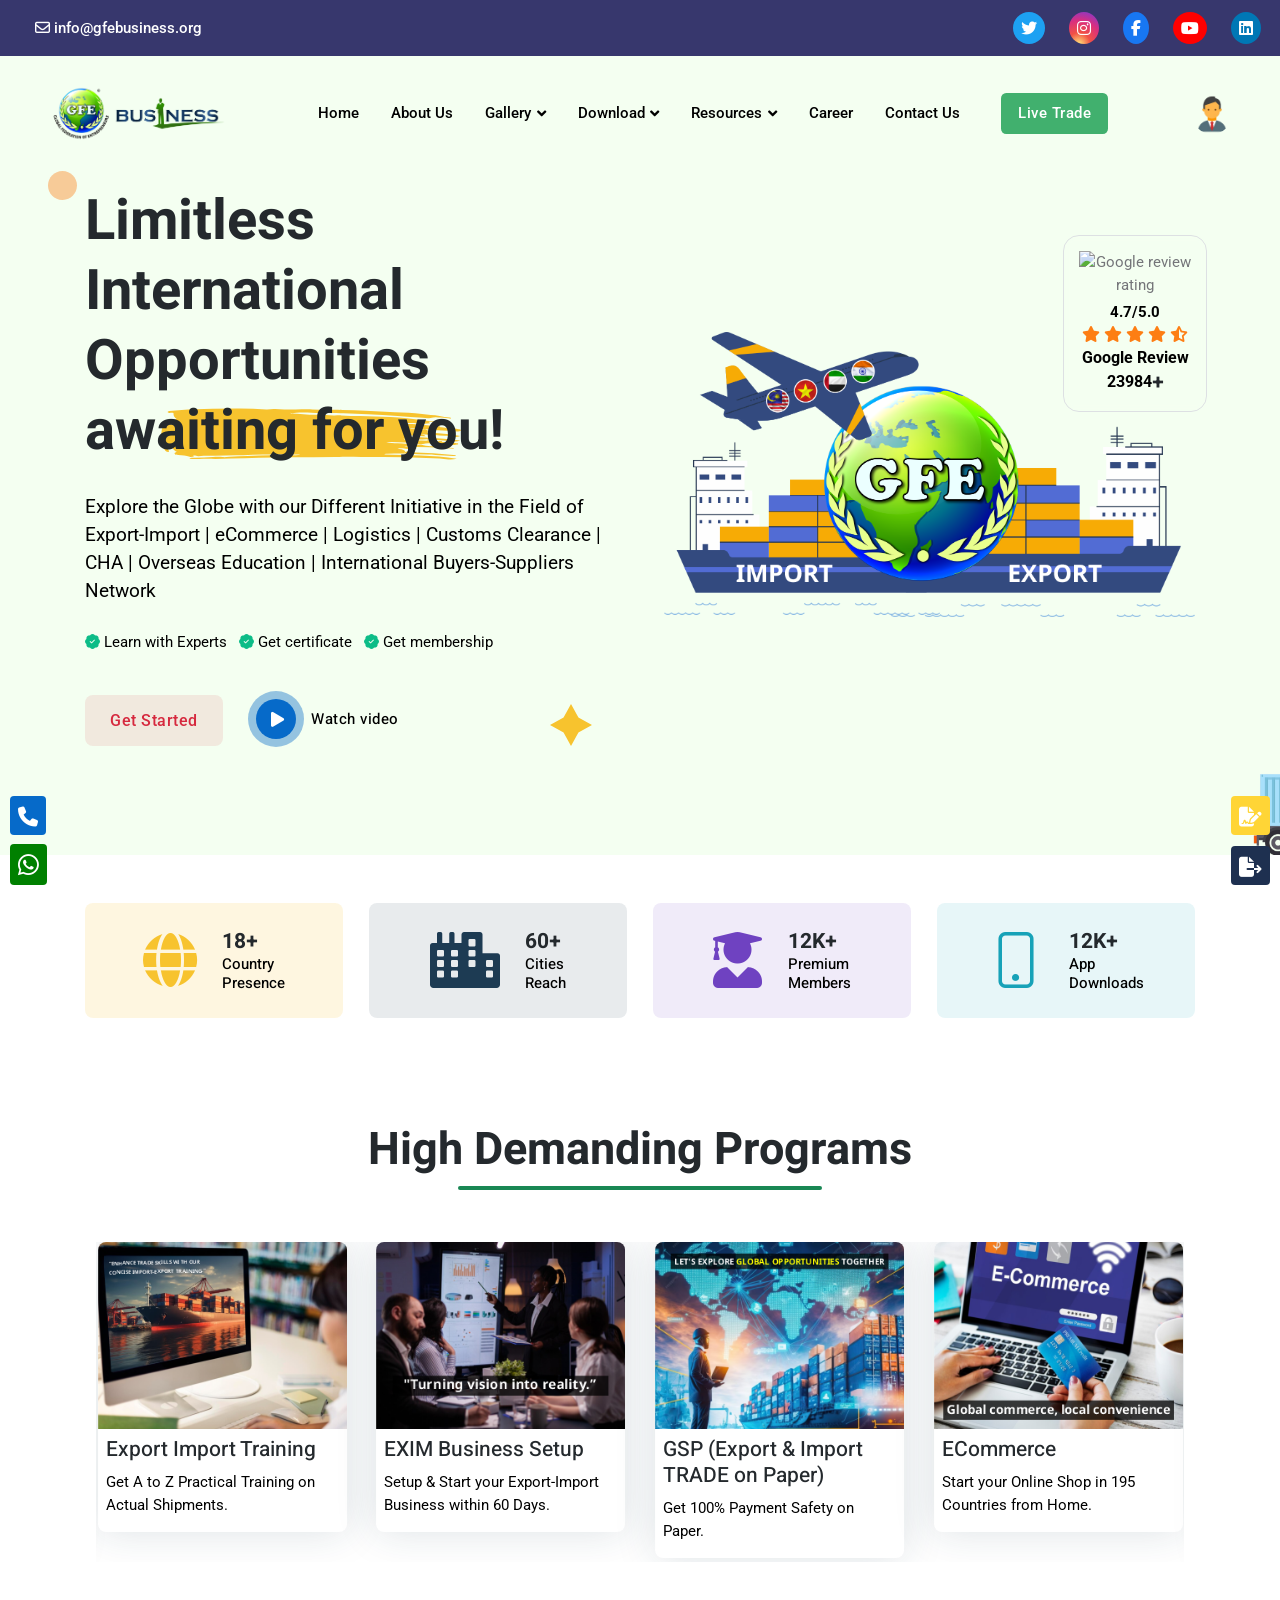
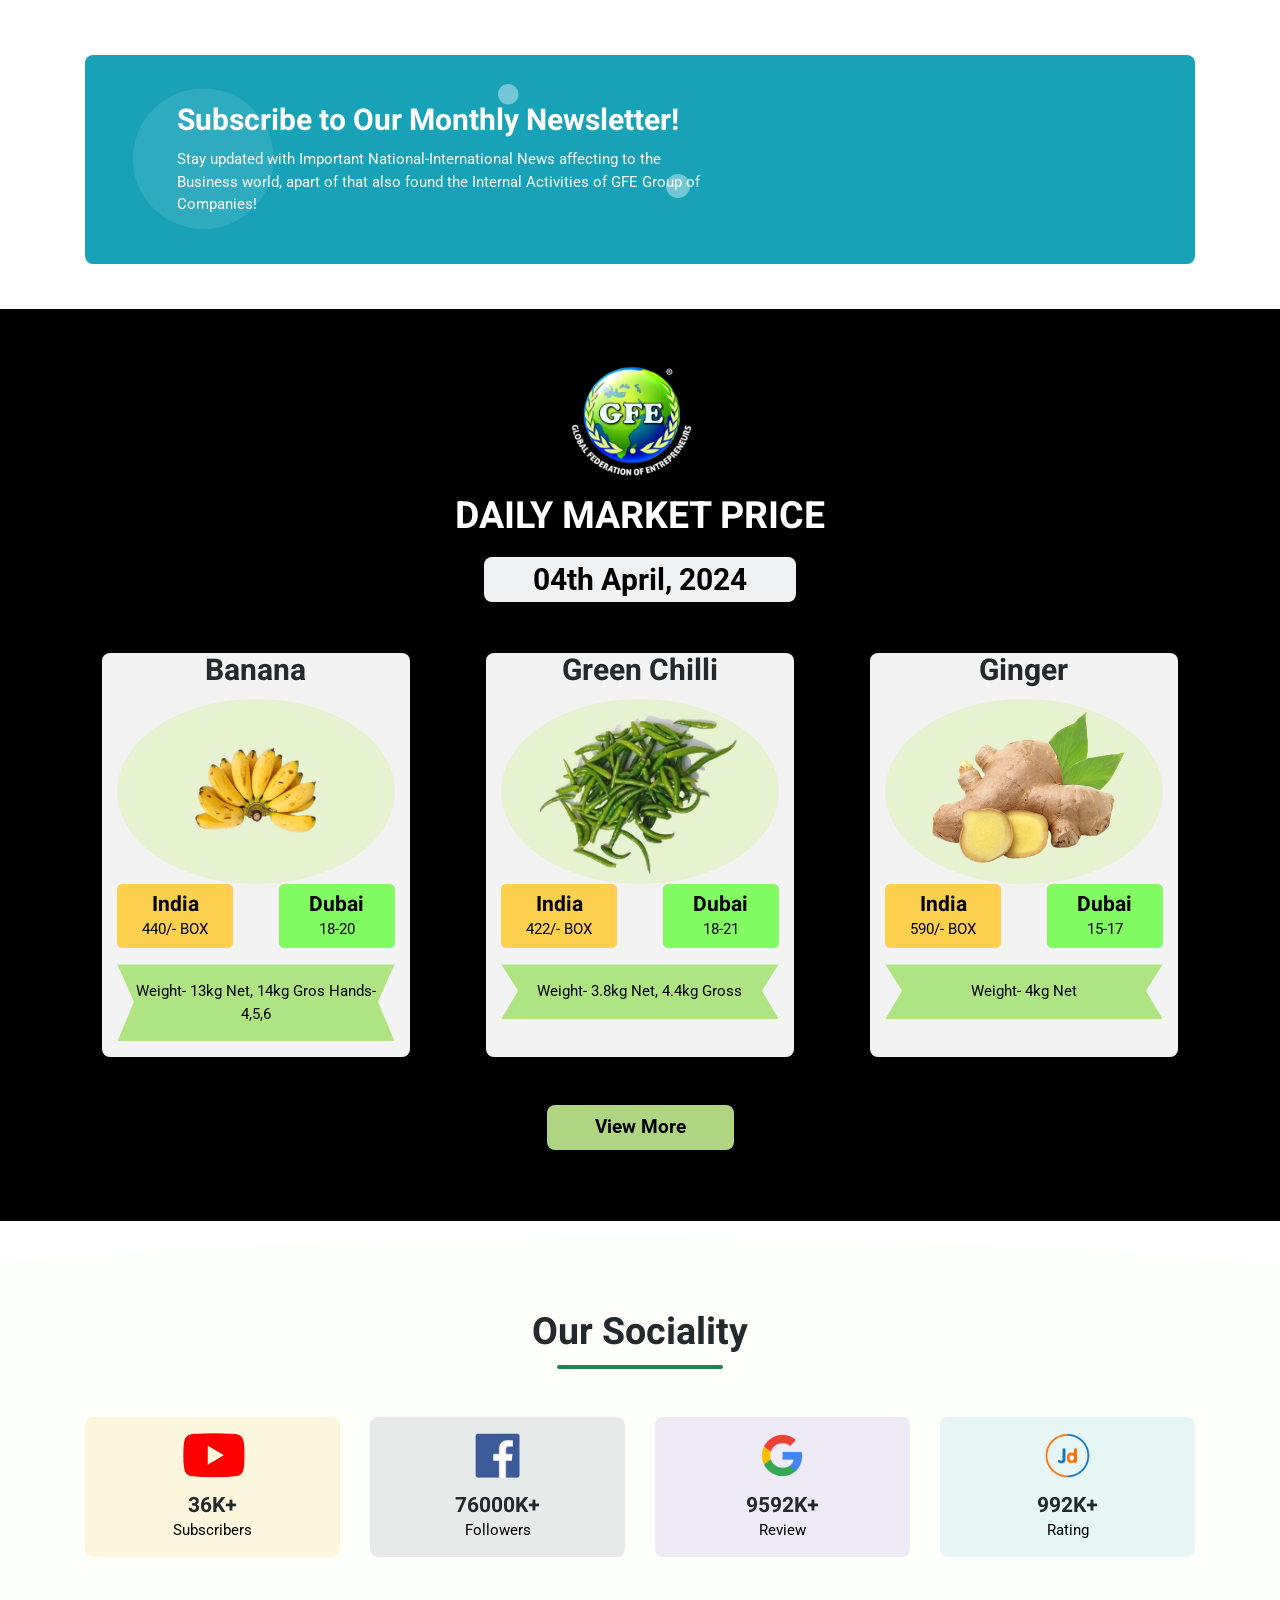
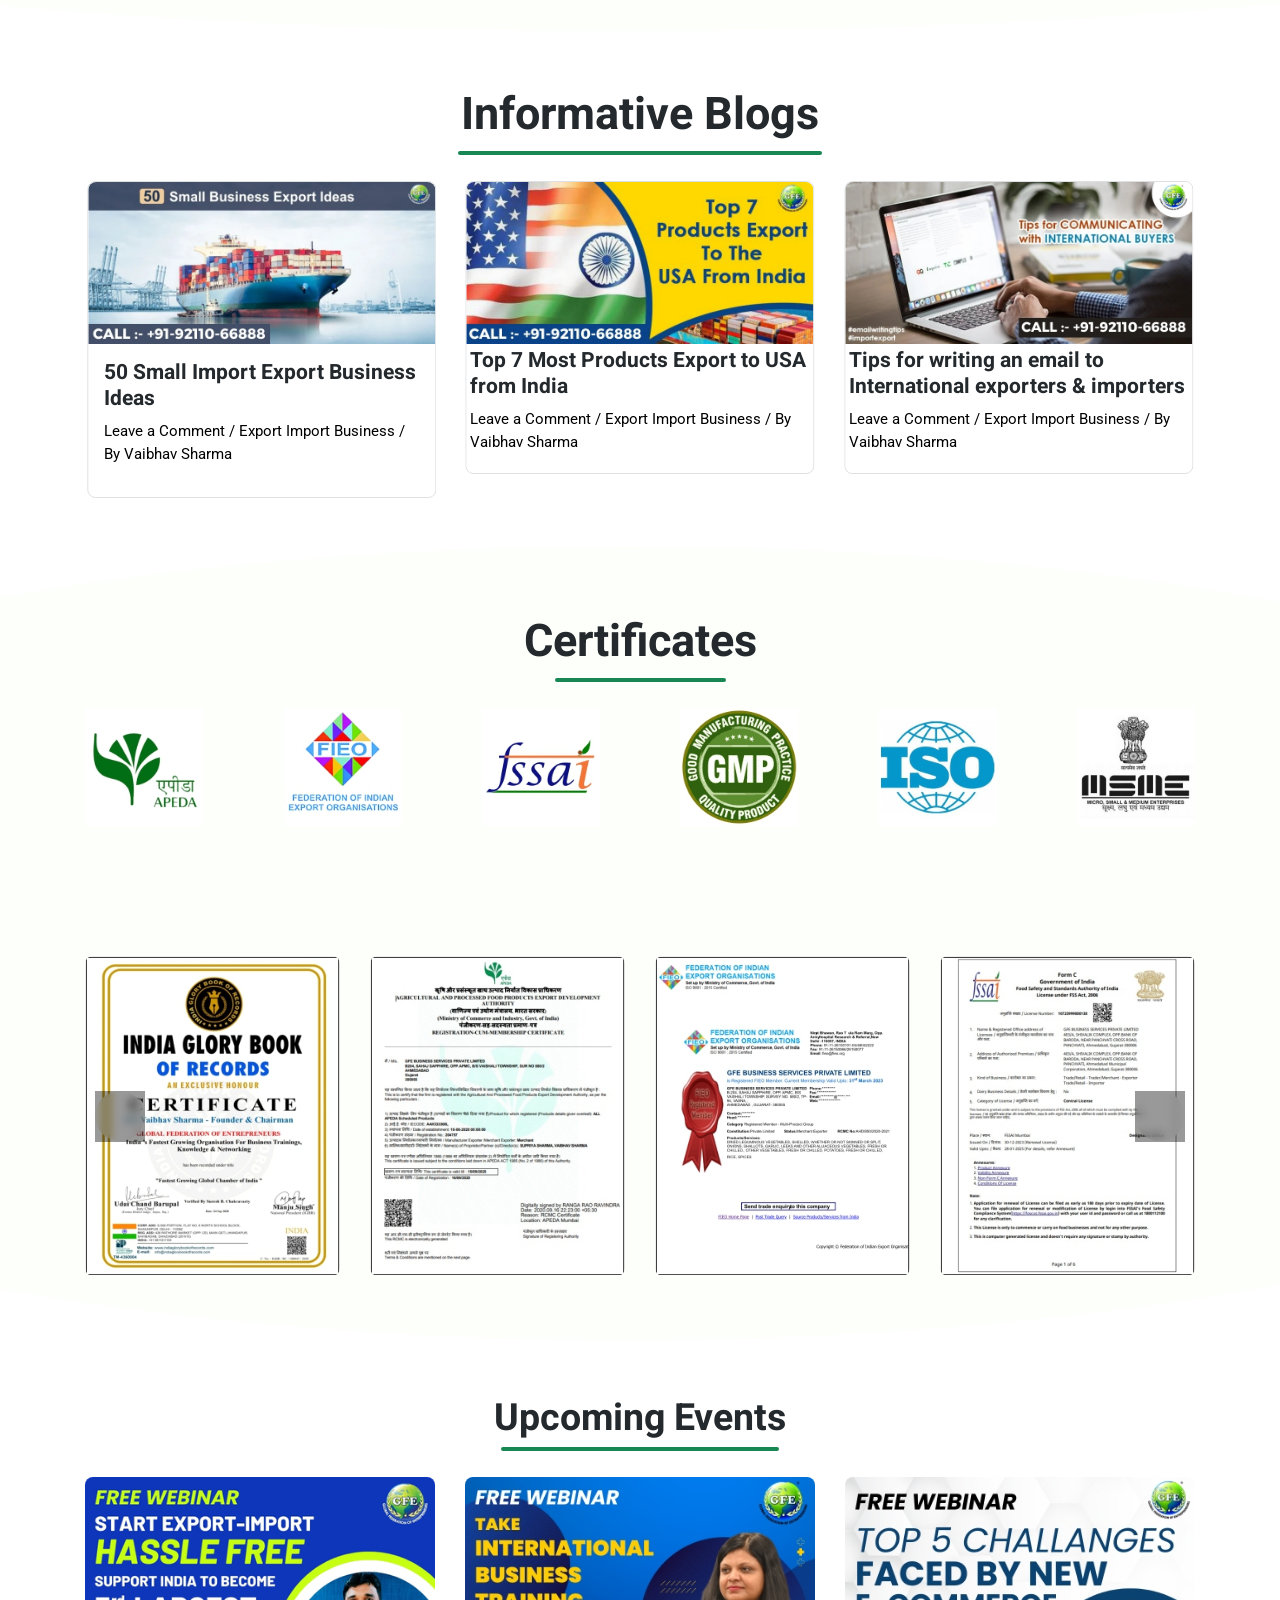
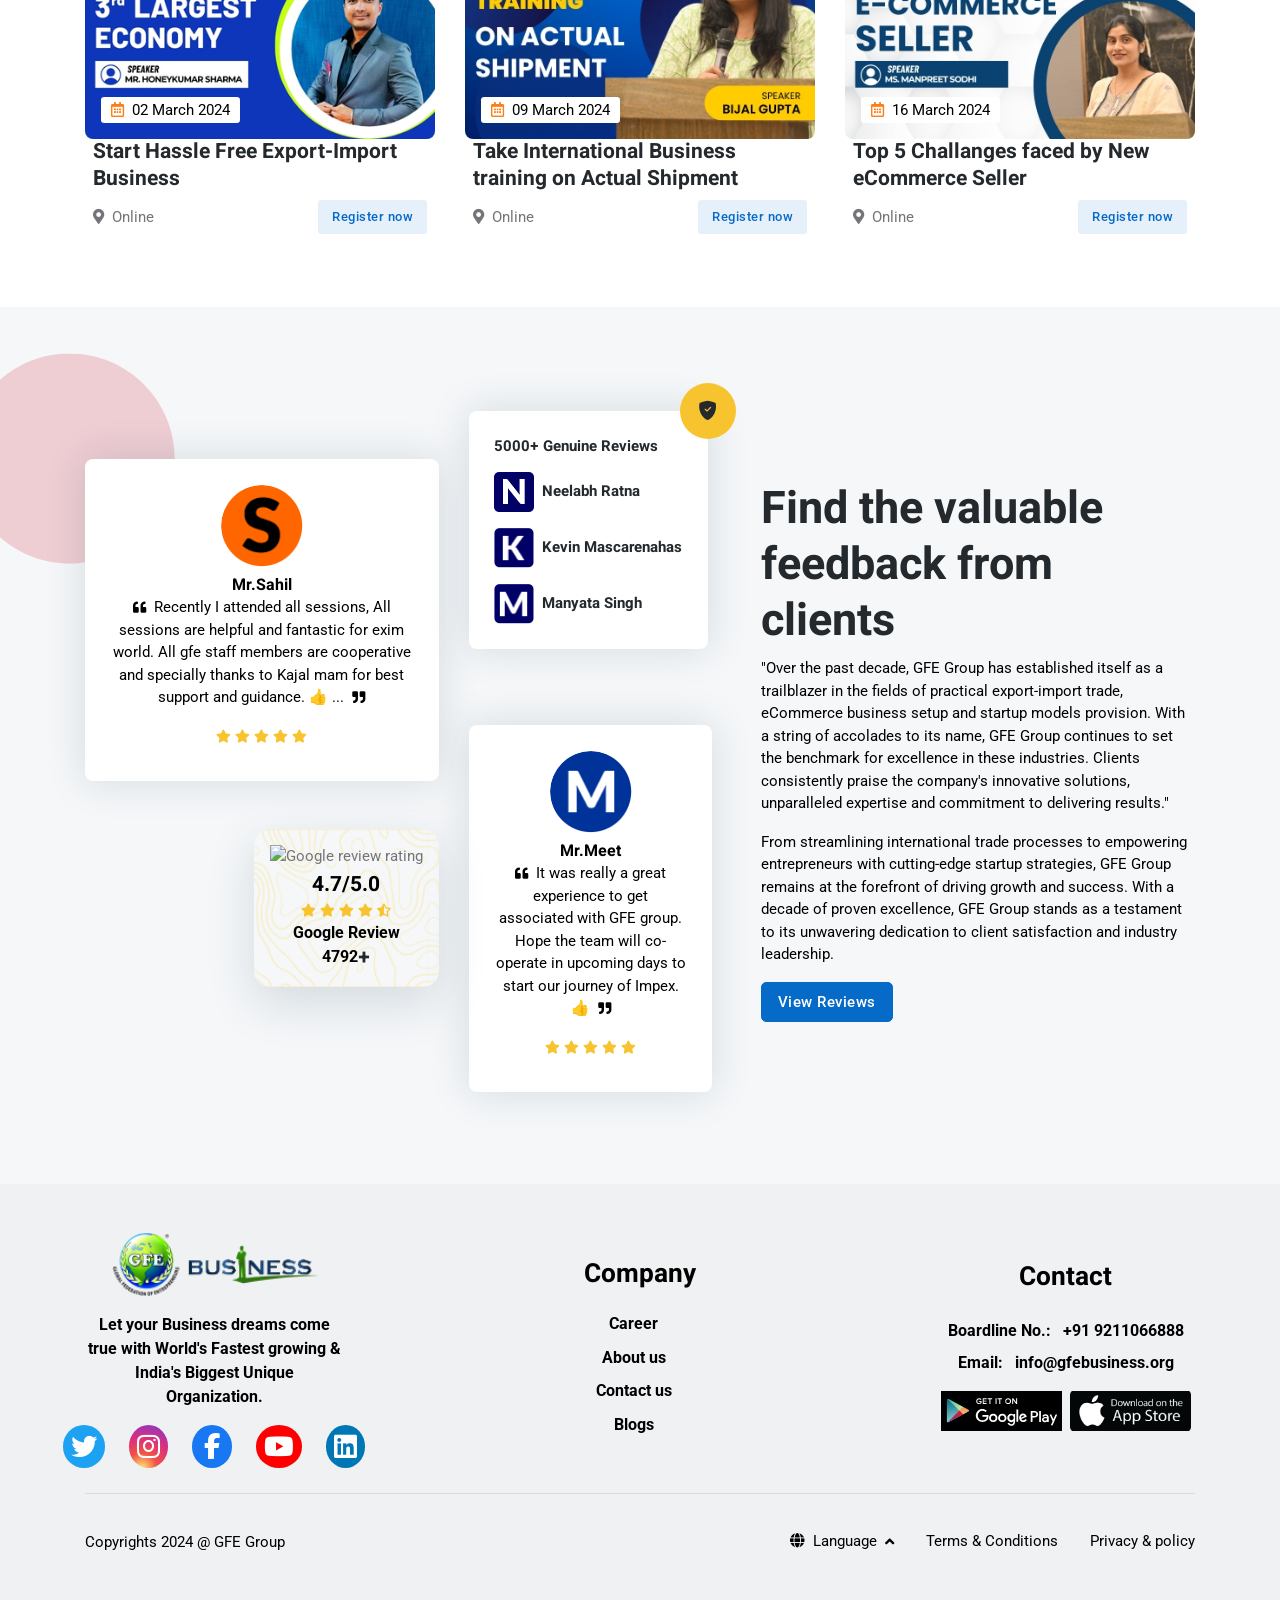
==== index.html @ b72909e7 "Data" ====
<!DOCTYPE html>

<html lang="en">

<head>

	<title>Eduport - LMS, Education and Course Theme</title>

	<link rel="stylesheet" href="https://cdnjs.cloudflare.com/ajax/libs/font-awesome/6.5.1/css/all.min.css"
		integrity="sha512-DTOQO9RWCH3ppGqcWaEA1BIZOC6xxalwEsw9c2QQeAIftl+Vegovlnee1c9QX4TctnWMn13TZye+giMm8e2LwA=="
		crossorigin="anonymous" referrerpolicy="no-referrer" />

	<link href="https://unpkg.com/aos@2.3.1/dist/aos.css" rel="stylesheet">

	<!-- Meta Tags -->
	
	<meta charset="utf-8">

	<meta name="viewport" content="width=device-width, initial-scale=1, shrink-to-fit=no">

	<meta name="author" content="Webestica.com">

	<meta name="description" content="Eduport- LMS, Education and Course Theme">

	<!-- Dark mode -->

	<script>

		const storedTheme = localStorage.getItem('theme')

		const getPreferredTheme = () => {

			if (storedTheme) {

				return storedTheme

			}

			return window.matchMedia('(prefers-color-scheme: light)').matches ? 'light' : 'light'

		}

		const setTheme = function (theme) {

			if (theme === 'auto' && window.matchMedia('(prefers-color-scheme: dark)').matches) {

				document.documentElement.setAttribute('data-bs-theme', 'dark')

			} else {

				document.documentElement.setAttribute('data-bs-theme', theme)

			}

		}

		setTheme(getPreferredTheme())

		window.addEventListener('DOMContentLoaded', () => {

			var el = document.querySelector('.theme-icon-active');

			if (el != 'undefined' && el != null) {

				const showActiveTheme = theme => {

					const activeThemeIcon = document.querySelector('.theme-icon-active use')

					const btnToActive = document.querySelector(`[data-bs-theme-value="${theme}"]`)

					const svgOfActiveBtn = btnToActive.querySelector('.mode-switch use').getAttribute('href')

					document.querySelectorAll('[data-bs-theme-value]').forEach(element => {

						element.classList.remove('active')

					})

					btnToActive.classList.add('active')

					activeThemeIcon.setAttribute('href', svgOfActiveBtn)

				}

				window.matchMedia('(prefers-color-scheme: dark)').addEventListener('change', () => {

					if (storedTheme !== 'light' || storedTheme !== 'dark') {

						setTheme(getPreferredTheme())

					}

				})

				showActiveTheme(getPreferredTheme())

				document.querySelectorAll('[data-bs-theme-value]')

					.forEach(toggle => {

						toggle.addEventListener('click', () => {

							const theme = toggle.getAttribute('data-bs-theme-value')

							localStorage.setItem('theme', theme)

							setTheme(theme)

							showActiveTheme(theme)

						})

					})

			}

		})

	</script>

	<!-- Favicon -->

	<link rel="shortcut icon" href="assets/images/favicon.ico">
	<!-- <link href="https://cdn.jsdelivr.net/npm/bootstrap@5.0.2/dist/css/bootstrap.min.css" rel="stylesheet" integrity="sha384-EVSTQN3/azprG1Anm3QDgpJLIm9Nao0Yz1ztcQTwFspd3yD65VohhpuuCOmLASjC" crossorigin="anonymous"> -->

	<!-- Google Font -->

	<link rel="preconnect" href="https://fonts.googleapis.com">

	<link rel="preconnect" href="https://fonts.gstatic.com" crossorigin>

	<link rel="stylesheet"
		href="https://fonts.googleapis.com/css2?family=Heebo:wght@400;500;700&family=Roboto:wght@400;500;700&display=swap">

	<!-- Plugins CSS -->

	<link rel="stylesheet" type="text/css" href="assets/vendor/font-awesome/css/all.min.css">

	<link rel="stylesheet" type="text/css" href="assets/vendor/bootstrap-icons/bootstrap-icons.css">

	<link rel="stylesheet" type="text/css" href="assets/vendor/tiny-slider/tiny-slider.css">

	<link rel="stylesheet" type="text/css" href="assets/vendor/glightbox/css/glightbox.css">

	<!-- Theme CSS -->

	<link rel="stylesheet" type="text/css" href="assets/css/style.css">

</head>

<body>

	<!-- Navbar -->
	<nav class="navbar navbar-expand-lg navbar-dark" style="background-color: rgba(11, 11, 77, 0.818);">
		<!-- Container wrapper -->
		<div class="container-fluid">

			<!-- Collapsible wrapper -->
			<div class="collapse navbar-collapse justify-content-between p-1">
				<!-- Left links -->
				<ul class="navbar-nav me-auto mb-2 mb-lg-0">
					<li class="nav-item">
						<a class="nav-link" href="#"><i class="fa-regular fa-envelope"></i> info@gfebusiness.org</a>
					</li>
				</ul>
				<!-- Left links -->

				<ul class="navbar-nav d-flex flex-row gap-3">
					<!-- Icons -->
					<li class="list-inline-item"> <a href="https://twitter.com/gfebusiness" target="_blank"
							rel="noopener"><i
								class="fa-brands fa-twitter fs-5 bg-light-subtle twi-color p-2 rounded-circle"></i></a>
					</li>
					<li class="list-inline-item"> <a href="https://www.instagram.com/gfe.business/" target="_blank"
							rel="noopener"><i
								class="fa-brands fa-instagram fs-5 bg-light-subtle insta-color p-2 rounded-circle"></i></a>
					</li>
					<li class="list-inline-item"> <a href="https://www.facebook.com/GFEbusiness" target="_blank"
							rel="noopener"><i
								class="fa-brands fa-facebook-f fs-5 bg-light-subtle face-color p-2 rounded-circle"></i></a>
					</li>
					<li class="list-inline-item"> <a href="https://www.youtube.com/@gfebusiness" target="_blank"
							rel="noopener"><i
								class="fa-brands fa-youtube fs-5 bg-light-subtle Youtube-color p-2 rounded-circle"></i></a>
					</li>
					<li class="list-inline-item"> <a href="https://www.linkedin.com/company/13249941/admin/feed/posts/"
							target="_blank" rel="noopener"><i
								class="fa-brands fa-linkedin fs-5 bg-light-subtle linkdin-color p-2 rounded-circle"></i></a>
					</li>
					<!-- Icon dropdown -->
				</ul>
			</div>
			<!-- Collapsible wrapper -->
		</div>
		<!-- Container wrapper -->
	</nav>
	<!-- Navbar -->


	<!-- Header START -->

	<header class="navbar-light navbar-sticky header-static main-GFE">

		<!-- Nav START -->

		<nav class="navbar navbar-expand-xl">

			<div class="container-fluid px-3 px-xl-5">

				<!-- Logo START -->

				<a class="navbar-brand" href="index.html">

					<img class="light-mode-item navbar-brand-item" src="assets/images/Gfe Business.png" alt="logo"
						style="height:55px;width:180px;">

					<img class="dark-mode-item navbar-brand-item" src="assets/images/Gfe Business.png" alt="logo"
						style="height:55px;width:180px;">

				</a>

				<!-- Logo END -->

				<!-- Responsive navbar toggler -->

				<button class="navbar-toggler ms-auto " type="button" data-bs-toggle="collapse"
					data-bs-target="#navbarCollapse" aria-controls="navbarCollapse" aria-expanded="false"
					aria-label="Toggle navigation">

					<span class="navbar-toggler-animation">

						<span></span>
						<span></span>
						<span></span>

					</span>

				</button>

				<!-- Main navbar START -->

				<div class="navbar-collapse collapse ronni row align-items-center " id="navbarCollapse">

					<!-- Nav category menu START -->

					<!-- <ul class="navbar-nav navbar-nav-scroll me-auto">


						<li class="nav-item dropdown dropdown-menu-shadow-stacked">

							<a class="nav-link bg-primary bg-opacity-10 rounded-3 text-primary px-3 py-3 py-xl-0"
								href="#" id="categoryMenu" data-bs-toggle="dropdown" aria-haspopup="true"
								aria-expanded="false"><i class="bi bi-ui-radios-grid me-2"></i><span>Category</span></a>

							<ul class="dropdown-menu" aria-labelledby="categoryMenu">

								<li class="dropdown-submenu dropend">

									<a class="dropdown-item" href="#">Online Business University</a>

									<ul class="dropdown-menu dropdown-menu-start" data-bs-popper="none">

										<li class="dropdown-submenu dropend">

											<a class="dropdown-item" href="#">Export Import Training</a>

										</li>

										<li> <a class="dropdown-item" href="#">ECommerce Online Training</a> </li>

										<li> <a class="dropdown-item" href="#">India’s Top 10 EXIM Products</a> </li>

										<li> <a class="dropdown-item" href="#">Prepare Governments Documents</a> </li>

									</ul>

								</li>

								<li class="dropdown-submenu dropend">

									<a class="dropdown-item" href="#">International Buyers-Sellers Network</a>

									<ul class="dropdown-menu dropdown-menu-start" data-bs-popper="none">

										<li class="dropdown-submenu dropend">

											<a class="dropdown-item" href="#">Trade Activities</a>

										</li>

										<li> <a class="dropdown-item" href="#">Buy any Products</a> </li>

										<li> <a class="dropdown-item" href="#">Become International Seller/Supplier</a>
										</li>

									</ul>

								</li>

							</ul>

						</li>

					</ul> -->

					<!-- Nav category menu END -->

					<!-- Nav Main menu START -->

					<ul class="navbar-nav navbar-nav-scroll" style="justify-content: center;">

						<!-- Nav item 1 Demos -->

						<li class="nav-item dropdown">

							<a class="nav-link" href="index.html" id="demoMenu" aria-haspopup="true"
								aria-expanded="false">Home</a>

						</li>

						<li class="nav-item dropdown">

							<a class="nav-link" href="about.html" id="demoMenu" aria-haspopup="true"
								aria-expanded="false">About Us</a>

						</li>

						<li class="nav-item dropdown">

							<a class="nav-link dropdown-toggle" data-bs-toggle="dropdown" href="gallery.html"
								id="demoMenu" aria-haspopup="true" aria-expanded="false">Gallery</a>

							<ul class="dropdown-menu" aria-labelledby="demoMenu">

								<li> <a class="dropdown-item" href="team.html">Team</a></li>

								<li> <a class="dropdown-item" href="clients.html">Clients</a></li>

								<li> <a class="dropdown-item" href="events.html">Events</a></li>

								<li> <a class="dropdown-item " href="awards.html">Awards</a></li>

								<li> <a class="dropdown-item " href="media.html">Media Coverage</a></li>

							</ul>

						</li>

						<li class="nav-item dropdown">

							<a class="nav-link dropdown-toggle" data-bs-toggle="dropdown" href="download.html"
								id="demoMenu" aria-haspopup="true" aria-expanded="false">Download</a>

							<ul class="dropdown-menu" aria-labelledby="demoMenu">
								<li> <a class="dropdown-item" id="mbtn" data-bs-toggle="modal" data-bs-target="#boby"
										data-whatever="@mdo" href="#">Product Research Report</a></li>

								<li> <a class="dropdown-item" id="mBtn" data-bs-toggle="modal" data-bs-target="#ronak"
										data-whatever="@mdo" href="#">Genuine International Buyers-Sellers Data</a></li>

							</ul>

						</li>


						<li class="nav-item dropdown">

							<a class="nav-link dropdown-toggle" data-bs-toggle="dropdown" href="resources.html"
								id="demoMenu" aria-haspopup="true" aria-expanded="false">Resources</a>

							<ul class="dropdown-menu" aria-labelledby="demoMenu">

								<li> <a class="dropdown-item" href="https://www.indiantradeportal.in/"
										target="_blank">HSN Code
										Search</a></li>

								<li> <a class="dropdown-item" href="https://www.xe.com/currencyconverter/"
										target="_blank">Currency
										Converter</a></li>

								<li> <a class="dropdown-item" target="_blank"
										href="https://www.searates.com/shipping/request?utm_source=google&utm_medium=cpc&utm_campaign=17499343658&utm_content=142980297292&utm_term=freight%20calculator&gad_source=1&gclid=CjwKCAjw5v2wBhBrEiwAXDDoJU_Pim9FfTNBF0az3bh9ZV8KRj1PosCr5fYmnDEyrt1ukw5-V0vNYBoCvT8QAvD_BwE">Freight
										Calculator</a></li>

								<li> <a class="dropdown-item" href="serviceproduct.html">Services</a></li>
								<!-- <li> <a class="dropdown-item" href="countryviceproduct.html">Country vice Product Demand</a></li> -->

							</ul>

						</li>

						<li class="nav-item dropdown">

							<a class="nav-link" href="career.html" id="demoMenu" aria-haspopup="true"
								aria-expanded="false">Career</a>

						</li>

						<li class="nav-item dropdown">

							<a class="nav-link" href="contact-us.html" id="demoMenu" aria-haspopup="true"
								aria-expanded="false">Contact Us</a>

						</li>

						<!-- Nav Main menu END -->

						<!-- Nav Search START -->


						<!-- --------START Live Trade Button------------- -->

						<div class="nav my-3 my-xl-0 px-4 flex-nowrap align-items-center">

							<div class="nav-item w-100 ">

								<a href="livetradeproduct.html" class="btn text-white mb-0" rel="noopener"
									style="background-color: #41B06E;"><span class="blink">Live
										Trade</span></a>
								<!-- <form class="position-relative">

									<input class="form-control pe-5 bg-transparent" type="search" placeholder="Search"
										aria-label="Search">

									<button
										class="bg-transparent p-2 position-absolute top-50 end-0 translate-middle-y border-0 text-primary-hover text-reset"
										aria-label="submit" type="submit">

										<i class="fas fa-search fs-6 "></i>

									</button>

								</form> -->

							</div>
						</div>
					</ul>
				</div>
				<!-- --------END Live Trade Button------------- -->
				<!-- Main navbar END -->

				<!-- Profile START -->

				<div class="dropdown ms-1 ms-lg-0">

					<a class="avatar avatar-sm p-0" href="#" id="profileDropdown" role="button"
						data-bs-auto-close="outside" data-bs-display="static" data-bs-toggle="dropdown"
						aria-expanded="false">

						<img class="avatar-img rounded-circle" src="assets/images/avatar/01.jpg" alt="avatar">

					</a>

					<ul class="dropdown-menu dropdown-animation dropdown-menu-end shadow pt-3"
						aria-labelledby="profileDropdown">

						<!-- Profile info -->

						<li class="px-3 mb-3">

							<div class="d-flex align-items-center">

								<!-- Avatar -->

								<div class="avatar me-3">

									<img class="avatar-img rounded-circle shadow" src="assets/images/avatar/01.jpg"
										alt="avatar">

								</div>

								<div>

									<a class="h6" href="#">Lori Ferguson</a>

									<p class="small m-0">example@gmail.com</p>

								</div>

							</div>

						</li>

						<li>
							<hr class="dropdown-divider">
						</li>

						<!-- Links -->

						<li><a class="dropdown-item" href="#"><i class="bi bi-person fa-fw me-2"></i>Edit Profile</a>
						</li>

						<li><a class="dropdown-item" href="#"><i class="bi bi-gear fa-fw me-2"></i>Account Settings</a>
						</li>

						<li><a class="dropdown-item" href="#"><i class="bi bi-info-circle fa-fw me-2"></i>Help</a></li>

						<li><a class="dropdown-item bg-danger-soft-hover" href="#"><i
									class="bi bi-power fa-fw me-2"></i>Sign Out</a></li>

						<li>
							<hr class="dropdown-divider">
						</li>

						<!-- Dark mode options START -->

						<li>

							<div
								class="bg-light dark-mode-switch theme-icon-active d-flex align-items-center p-1 rounded mt-2">

								<button type="button" class="btn btn-sm mb-0" data-bs-theme-value="light">

									<svg xmlns="http://www.w3.org/2000/svg" width="16" height="16" fill="currentColor"
										class="bi bi-sun fa-fw mode-switch" viewBox="0 0 16 16">

										<path
											d="M8 11a3 3 0 1 1 0-6 3 3 0 0 1 0 6zm0 1a4 4 0 1 0 0-8 4 4 0 0 0 0 8zM8 0a.5.5 0 0 1 .5.5v2a.5.5 0 0 1-1 0v-2A.5.5 0 0 1 8 0zm0 13a.5.5 0 0 1 .5.5v2a.5.5 0 0 1-1 0v-2A.5.5 0 0 1 8 13zm8-5a.5.5 0 0 1-.5.5h-2a.5.5 0 0 1 0-1h2a.5.5 0 0 1 .5.5zM3 8a.5.5 0 0 1-.5.5h-2a.5.5 0 0 1 0-1h2A.5.5 0 0 1 3 8zm10.657-5.657a.5.5 0 0 1 0 .707l-1.414 1.415a.5.5 0 1 1-.707-.708l1.414-1.414a.5.5 0 0 1 .707 0zm-9.193 9.193a.5.5 0 0 1 0 .707L3.05 13.657a.5.5 0 0 1-.707-.707l1.414-1.414a.5.5 0 0 1 .707 0zm9.193 2.121a.5.5 0 0 1-.707 0l-1.414-1.414a.5.5 0 0 1 .707-.707l1.414 1.414a.5.5 0 0 1 0 .707zM4.464 4.465a.5.5 0 0 1-.707 0L2.343 3.05a.5.5 0 1 1 .707-.707l1.414 1.414a.5.5 0 0 1 0 .708z" />

										<use href="#"></use>

									</svg> Light

								</button>

								<button type="button" class="btn btn-sm mb-0" data-bs-theme-value="dark">

									<svg xmlns="http://www.w3.org/2000/svg" width="16" height="16" fill="currentColor"
										class="bi bi-moon-stars fa-fw mode-switch" viewBox="0 0 16 16">

										<path
											d="M6 .278a.768.768 0 0 1 .08.858 7.208 7.208 0 0 0-.878 3.46c0 4.021 3.278 7.277 7.318 7.277.527 0 1.04-.055 1.533-.16a.787.787 0 0 1 .81.316.733.733 0 0 1-.031.893A8.349 8.349 0 0 1 8.344 16C3.734 16 0 12.286 0 7.71 0 4.266 2.114 1.312 5.124.06A.752.752 0 0 1 6 .278zM4.858 1.311A7.269 7.269 0 0 0 1.025 7.71c0 4.02 3.279 7.276 7.319 7.276a7.316 7.316 0 0 0 5.205-2.162c-.337.042-.68.063-1.029.063-4.61 0-8.343-3.714-8.343-8.29 0-1.167.242-2.278.681-3.286z" />

										<path
											d="M10.794 3.148a.217.217 0 0 1 .412 0l.387 1.162c.173.518.579.924 1.097 1.097l1.162.387a.217.217 0 0 1 0 .412l-1.162.387a1.734 1.734 0 0 0-1.097 1.097l-.387 1.162a.217.217 0 0 1-.412 0l-.387-1.162A1.734 1.734 0 0 0 9.31 6.593l-1.162-.387a.217.217 0 0 1 0-.412l1.162-.387a1.734 1.734 0 0 0 1.097-1.097l.387-1.162zM13.863.099a.145.145 0 0 1 .274 0l.258.774c.115.346.386.617.732.732l.774.258a.145.145 0 0 1 0 .274l-.774.258a1.156 1.156 0 0 0-.732.732l-.258.774a.145.145 0 0 1-.274 0l-.258-.774a1.156 1.156 0 0 0-.732-.732l-.774-.258a.145.145 0 0 1 0-.274l.774-.258c.346-.115.617-.386.732-.732L13.863.1z" />

										<use href="#"></use>

									</svg> Dark

								</button>

								<button type="button" class="btn btn-sm mb-0 active" data-bs-theme-value="auto">

									<svg xmlns="http://www.w3.org/2000/svg" width="16" height="16" fill="currentColor"
										class="bi bi-circle-half fa-fw mode-switch" viewBox="0 0 16 16">

										<path d="M8 15A7 7 0 1 0 8 1v14zm0 1A8 8 0 1 1 8 0a8 8 0 0 1 0 16z" />

										<use href="#"></use>

									</svg> Auto

								</button>

							</div>

						</li>

						<!-- Dark mode options END-->

					</ul>

				</div>

				<!-- Profile START -->

			</div>

		</nav>

		<!-- Nav END -->
	</header>

	<!-- Header END -->


	<!-- **************** MAIN CONTENT START **************** -->

	<main>

		<!-- Main Banner START -->

		<section class="position-relative overflow-hidden pt-5 pt-lg-3 main-GFE">

			<!-- SVG START -->

			<figure class="position-absolute top-50 start-0 translate-middle-y ms-n7 d-none d-xxl-block">

				<svg class="rotate-74 fill-danger opacity-1">

					<circle cx="180.4" cy="15.5" r="7.7" />

					<path d="m159.9 22.4c-3.8 0-6.9-3.1-6.9-6.9s3.1-6.9 6.9-6.9 6.9 3.1 6.9 6.9-3.1 6.9-6.9 6.9z" />

					<ellipse transform="matrix(.3862 -.9224 .9224 .3862 71.25 138.08)" cx="139.4" cy="15.5" rx="6.1"
						ry="6.1" />

					<circle cx="118.9" cy="15.5" r="5.4" />

					<path d="m98.4 20.1c-2.5 0-4.6-2.1-4.6-4.6s2.1-4.6 4.6-4.6 4.6 2.1 4.6 4.6-2.1 4.6-4.6 4.6z" />

					<path d="m77.9 19.3c-2.1 0-3.8-1.7-3.8-3.8s1.7-3.8 3.8-3.8 3.8 1.7 3.8 3.8-1.7 3.8-3.8 3.8z" />

					<path d="m57.3 18.6c-1.7 0-3.1-1.4-3.1-3.1s1.4-3.1 3.1-3.1 3.1 1.4 3.1 3.1-1.4 3.1-3.1 3.1z" />

					<path d="m36.8 17.8c-1.3 0-2.3-1-2.3-2.3s1-2.3 2.3-2.3 2.3 1 2.3 2.3-1 2.3-2.3 2.3z" />

					<circle cx="16.3" cy="15.5" r="1.6" />

					<circle cx="180.4" cy="38.5" r="7.7" />

					<path d="m159.9 45.3c-3.8 0-6.9-3.1-6.9-6.9s3.1-6.9 6.9-6.9 6.9 3.1 6.9 6.9-3.1 6.9-6.9 6.9z" />

					<ellipse transform="matrix(.8486 -.5291 .5291 .8486 .7599 79.566)" cx="139.4" cy="38.5" rx="6.1"
						ry="6.1" />

					<circle cx="118.9" cy="38.5" r="5.4" />

					<path d="m98.4 43.1c-2.5 0-4.6-2.1-4.6-4.6s2.1-4.6 4.6-4.6 4.6 2.1 4.6 4.6-2.1 4.6-4.6 4.6z" />

					<circle cx="77.9" cy="38.5" r="3.8" />

					<path
						d="m57.3 41.5c-1.7 0-3.1-1.4-3.1-3.1s1.4-3.1 3.1-3.1 3.1 1.4 3.1 3.1c0 1.8-1.4 3.1-3.1 3.1z" />

					<path d="m36.8 40.8c-1.3 0-2.3-1-2.3-2.3s1-2.3 2.3-2.3 2.3 1 2.3 2.3-1 2.3-2.3 2.3z" />

					<circle cx="16.3" cy="38.5" r="1.6" />

					<circle cx="180.4" cy="61.4" r="7.7" />

					<path d="m159.9 68.3c-3.8 0-6.9-3.1-6.9-6.9s3.1-6.9 6.9-6.9 6.9 3.1 6.9 6.9-3.1 6.9-6.9 6.9z" />

					<ellipse transform="matrix(.3862 -.9224 .9224 .3862 28.902 166.26)" cx="139.4" cy="61.4" rx="6.1"
						ry="6.1" />

					<circle cx="118.9" cy="61.4" r="5.4" />

					<path d="m98.4 66c-2.5 0-4.6-2.1-4.6-4.6s2.1-4.6 4.6-4.6 4.6 2.1 4.6 4.6c0 2.6-2.1 4.6-4.6 4.6z" />

					<path d="m77.9 65.2c-2.1 0-3.8-1.7-3.8-3.8s1.7-3.8 3.8-3.8 3.8 1.7 3.8 3.8-1.7 3.8-3.8 3.8z" />

					<path d="m57.3 64.5c-1.7 0-3.1-1.4-3.1-3.1s1.4-3.1 3.1-3.1 3.1 1.4 3.1 3.1-1.4 3.1-3.1 3.1z" />

					<path d="m36.8 63.7c-1.3 0-2.3-1-2.3-2.3s1-2.3 2.3-2.3 2.3 1 2.3 2.3-1 2.3-2.3 2.3z" />

					<circle cx="16.3" cy="61.4" r="1.6" />

					<circle cx="180.4" cy="84.4" r="7.7" />

					<path d="m159.9 91.3c-3.8 0-6.9-3.1-6.9-6.9s3.1-6.9 6.9-6.9 6.9 3.1 6.9 6.9-3.1 6.9-6.9 6.9z" />

					<path
						d="m139.4 90.5c-3.4 0-6.1-2.7-6.1-6.1s2.7-6.1 6.1-6.1 6.1 2.7 6.1 6.1c0 3.3-2.7 6.1-6.1 6.1z" />

					<circle cx="118.9" cy="84.4" r="5.4" />

					<path d="m98.4 89c-2.5 0-4.6-2.1-4.6-4.6s2.1-4.6 4.6-4.6 4.6 2.1 4.6 4.6-2.1 4.6-4.6 4.6z" />

					<path d="m77.9 88.2c-2.1 0-3.8-1.7-3.8-3.8s1.7-3.8 3.8-3.8 3.8 1.7 3.8 3.8-1.7 3.8-3.8 3.8z" />

					<path
						d="m57.3 87.4c-1.7 0-3.1-1.4-3.1-3.1s1.4-3.1 3.1-3.1 3.1 1.4 3.1 3.1c0 1.8-1.4 3.1-3.1 3.1z" />

					<path d="m36.8 86.7c-1.3 0-2.3-1-2.3-2.3s1-2.3 2.3-2.3 2.3 1 2.3 2.3-1 2.3-2.3 2.3z" />

					<circle cx="16.3" cy="84.4" r="1.6" />

					<circle cx="180.4" cy="107.3" r="7.7" />

					<path d="m159.9 114.2c-3.8 0-6.9-3.1-6.9-6.9s3.1-6.9 6.9-6.9 6.9 3.1 6.9 6.9-3.1 6.9-6.9 6.9z" />

					<path d="m139.4 113.4c-3.4 0-6.1-2.7-6.1-6.1s2.7-6.1 6.1-6.1 6.1 2.7 6.1 6.1-2.7 6.1-6.1 6.1z" />

					<circle cx="118.9" cy="107.3" r="5.4" />

					<path
						d="m98.4 111.9c-2.5 0-4.6-2.1-4.6-4.6s2.1-4.6 4.6-4.6 4.6 2.1 4.6 4.6c0 2.6-2.1 4.6-4.6 4.6z" />

					<path d="m77.9 111.2c-2.1 0-3.8-1.7-3.8-3.8s1.7-3.8 3.8-3.8 3.8 1.7 3.8 3.8-1.7 3.8-3.8 3.8z" />

					<path d="m57.3 110.4c-1.7 0-3.1-1.4-3.1-3.1s1.4-3.1 3.1-3.1 3.1 1.4 3.1 3.1-1.4 3.1-3.1 3.1z" />

					<path d="m36.8 109.6c-1.3 0-2.3-1-2.3-2.3s1-2.3 2.3-2.3 2.3 1 2.3 2.3c0.1 1.3-1 2.3-2.3 2.3z" />

					<circle cx="16.3" cy="107.3" r="1.6" />

					<circle cx="180.4" cy="130.3" r="7.7" />

					<path d="m159.9 137.2c-3.8 0-6.9-3.1-6.9-6.9s3.1-6.9 6.9-6.9 6.9 3.1 6.9 6.9-3.1 6.9-6.9 6.9z" />

					<ellipse transform="matrix(.3862 -.9224 .9224 .3862 -34.62 208.52)" cx="139.4" cy="130.3" rx="6.1"
						ry="6.1" />

					<circle cx="118.9" cy="130.3" r="5.4" />

					<path d="m98.4 134.9c-2.5 0-4.6-2.1-4.6-4.6s2.1-4.6 4.6-4.6 4.6 2.1 4.6 4.6-2.1 4.6-4.6 4.6z" />

					<path d="m77.9 134.1c-2.1 0-3.8-1.7-3.8-3.8s1.7-3.8 3.8-3.8 3.8 1.7 3.8 3.8-1.7 3.8-3.8 3.8z" />

					<path d="m57.3 133.4c-1.7 0-3.1-1.4-3.1-3.1s1.4-3.1 3.1-3.1 3.1 1.4 3.1 3.1-1.4 3.1-3.1 3.1z" />

					<path d="m36.8 132.6c-1.3 0-2.3-1-2.3-2.3s1-2.3 2.3-2.3 2.3 1 2.3 2.3-1 2.3-2.3 2.3z" />

					<circle cx="16.3" cy="130.3" r="1.6" />

					<circle cx="180.4" cy="153.2" r="7.7" />

					<path d="m159.9 160.1c-3.8 0-6.9-3.1-6.9-6.9s3.1-6.9 6.9-6.9 6.9 3.1 6.9 6.9-3.1 6.9-6.9 6.9z" />

					<ellipse transform="matrix(.3862 -.9224 .9224 .3862 -55.794 222.61)" cx="139.4" cy="153.2" rx="6.1"
						ry="6.1" />

					<circle cx="118.9" cy="153.2" r="5.4" />

					<path
						d="m98.4 157.8c-2.5 0-4.6-2.1-4.6-4.6s2.1-4.6 4.6-4.6 4.6 2.1 4.6 4.6c0 2.6-2.1 4.6-4.6 4.6z" />

					<circle cx="77.9" cy="153.2" r="3.8" />

					<path d="m57.3 156.3c-1.7 0-3.1-1.4-3.1-3.1s1.4-3.1 3.1-3.1 3.1 1.4 3.1 3.1-1.4 3.1-3.1 3.1z" />

					<path d="m36.8 155.5c-1.3 0-2.3-1-2.3-2.3s1-2.3 2.3-2.3 2.3 1 2.3 2.3-1 2.3-2.3 2.3z" />

					<circle cx="16.3" cy="153.2" r="1.6" />

					<circle cx="180.4" cy="176.2" r="7.7" />

					<path d="m159.9 183.1c-3.8 0-6.9-3.1-6.9-6.9s3.1-6.9 6.9-6.9 6.9 3.1 6.9 6.9-3.1 6.9-6.9 6.9z" />

					<ellipse transform="matrix(.3862 -.9224 .9224 .3862 -76.968 236.7)" cx="139.4" cy="176.2" rx="6.1"
						ry="6.1" />

					<circle cx="118.9" cy="176.2" r="5.4" />

					<path d="m98.4 180.8c-2.5 0-4.6-2.1-4.6-4.6s2.1-4.6 4.6-4.6 4.6 2.1 4.6 4.6-2.1 4.6-4.6 4.6z" />

					<path d="m77.9 180c-2.1 0-3.8-1.7-3.8-3.8s1.7-3.8 3.8-3.8 3.8 1.7 3.8 3.8-1.7 3.8-3.8 3.8z" />

					<path d="m57.3 179.3c-1.7 0-3.1-1.4-3.1-3.1s1.4-3.1 3.1-3.1 3.1 1.4 3.1 3.1-1.4 3.1-3.1 3.1z" />

					<path d="m36.8 178.5c-1.3 0-2.3-1-2.3-2.3s1-2.3 2.3-2.3 2.3 1 2.3 2.3-1 2.3-2.3 2.3z" />

					<circle cx="16.3" cy="176.2" r="1.6" />

				</svg>

			</figure>

			<!-- SVG END -->

			<!-- SVG START -->

			<span class="position-absolute top-50 end-0 translate-middle-y mt-5 me-n5 d-none d-xxl-inline-flex">

				<svg class="fill-warning rotate-186 opacity-8">

					<path
						d="m35.4 54.2c0 0.6 0 1.1-0.1 1.7-0.9 9.3-9.2 16.1-18.5 15.1-4.5-0.4-8.5-2.6-11.4-6.1-2.8-3.5-4.2-7.9-3.7-12.4 0.9-9.3 9.2-16.1 18.5-15.1 4.5 0.4 8.5 2.6 11.4 6.1 2.4 3 3.8 6.8 3.8 10.7zm-33.4 0c0 3.8 1.3 7.5 3.8 10.4 2.8 3.4 6.8 5.5 11.2 6 9.1 0.9 17.2-5.8 18.1-14.8 0.4-4.4-0.9-8.7-3.7-12.1s-6.8-5.5-11.2-6c-9.2-0.8-17.3 5.8-18.2 14.9v1.6z" />

					<path
						d="m39 54.1c0 1.1-0.1 2.2-0.3 3.3-1.8 9.8-11.2 16.2-21 14.4-4.7-0.8-8.8-3.5-11.5-7.4-2.7-4-3.7-8.7-2.8-13.5 1.8-9.8 11.2-16.2 21-14.4 4.7 0.9 8.8 3.6 11.5 7.5 2.1 3 3.1 6.6 3.1 10.1zm-35.6 0.1c0 3.5 1.1 7 3.1 9.9 2.7 3.9 6.7 6.5 11.3 7.4 9.6 1.8 18.8-4.5 20.6-14.1 0.9-4.6-0.1-9.3-2.8-13.2s-6.7-6.5-11.3-7.4c-9.6-1.8-18.8 4.5-20.6 14.1-0.2 1.1-0.3 2.2-0.3 3.3z" />

					<path
						d="m42.8 54.2c0 1.7-0.2 3.3-0.7 5-2.7 10.2-13.3 16.3-23.5 13.6-5-1.3-9.1-4.5-11.7-8.9-2.5-4.5-3.2-9.7-1.9-14.7 2.7-10.2 13.3-16.3 23.5-13.6 5 1.3 9.1 4.5 11.7 8.9 1.7 3 2.6 6.3 2.6 9.7zm-38.1 0c0 3.3 0.9 6.5 2.5 9.4 2.5 4.4 6.6 7.5 11.5 8.8 10 2.7 20.4-3.3 23.1-13.4 1.3-4.9 0.6-9.9-1.9-14.3s-6.6-7.5-11.5-8.8c-10-2.6-20.4 3.4-23 13.4-0.5 1.6-0.7 3.3-0.7 4.9z" />

					<path
						d="m46.7 54.2c0 2.2-0.4 4.5-1.1 6.6-3.6 10.7-15.3 16.5-26.1 12.8-5.2-1.8-9.4-5.4-11.8-10.4-2.4-4.9-2.8-10.5-1-15.7 3.6-10.6 15.3-16.4 26-12.8l-0.1 0.2 0.1-0.2c5.2 1.8 9.4 5.4 11.8 10.4 1.5 2.9 2.2 6 2.2 9.1zm-40.8 0c0 3.1 0.7 6.1 2.1 8.9 2.4 4.8 6.5 8.4 11.6 10.2 10.5 3.6 22-2.1 25.6-12.6 1.7-5.1 1.4-10.6-1-15.4s-6.5-8.4-11.6-10.2c-10.5-3.6-22 2.1-25.6 12.6-0.7 2.1-1.1 4.3-1.1 6.5z" />

					<path
						d="m50.7 54.2c0 2.8-0.5 5.6-1.6 8.2-4.5 11.2-17.4 16.6-28.6 12.1-5.4-2.2-9.7-6.4-12-11.8s-2.3-11.4-0.1-16.8c4.5-11.2 17.4-16.6 28.6-12.1 5.4 2.2 9.7 6.4 12 11.8 1.1 2.8 1.7 5.7 1.7 8.6zm-43.6 0c0 2.8 0.6 5.7 1.7 8.4 2.2 5.3 6.4 9.4 11.8 11.6 11 4.5 23.6-0.9 28.1-11.9 2.2-5.3 2.1-11.2-0.1-16.5s-6.4-9.4-11.8-11.6c-11-4.5-23.6 0.9-28.1 11.9-1.1 2.6-1.6 5.3-1.6 8.1z" />

					<path
						d="m54.7 54.2c0 3.4-0.7 6.7-2.2 9.9-5.5 11.7-19.5 16.7-31.2 11.3-5.7-2.6-10-7.3-12.1-13.2s-1.8-12.2 0.8-17.9c5.5-11.7 19.4-16.8 31.1-11.3 5.7 2.6 10 7.3 12.1 13.2 1 2.6 1.5 5.3 1.5 8zm-46.5 0c0 2.7 0.5 5.3 1.4 7.9 2.1 5.8 6.3 10.4 11.9 13 11.5 5.4 25.3 0.4 30.6-11.1 2.6-5.6 2.9-11.8 0.8-17.6s-6.3-10.4-11.9-13l0.1-0.2-0.1 0.1c-11.5-5.4-25.3-0.4-30.6 11.1-1.5 3.1-2.2 6.5-2.2 9.8z" />

					<path
						d="m58.7 54.2c0 4-1 7.9-2.8 11.5-6.4 12.2-21.5 16.9-33.6 10.6-6-3.1-10.3-8.3-12.3-14.6s-1.4-13.1 1.7-19c6.3-12.2 21.4-17 33.6-10.6 5.9 3.1 10.3 8.3 12.3 14.6 0.8 2.5 1.1 5 1.1 7.5zm-49.5 0c0 2.5 0.4 5 1.1 7.4 2 6.3 6.3 11.4 12.1 14.4 12 6.3 26.9 1.6 33.1-10.4 3-5.8 3.6-12.5 1.7-18.7-2-6.3-6.3-11.4-12.1-14.4-12-6.3-26.9-1.6-33.1 10.4-1.9 3.5-2.8 7.4-2.8 11.3z" />

					<path
						d="m62.9 54.2c0 4.6-1.2 9.1-3.5 13.1-7.3 12.7-23.6 17.1-36.2 9.9-6.1-3.5-10.5-9.2-12.4-16s-0.9-14 2.6-20.1c7.3-12.7 23.5-17.1 36.2-9.8l-0.1 0.2 0.1-0.2c6.1 3.5 10.5 9.2 12.4 16 0.5 2.3 0.9 4.6 0.9 6.9zm-52.7-0.1c0 2.3 0.3 4.6 0.9 6.9 1.8 6.7 6.2 12.3 12.2 15.8 12.5 7.2 28.5 2.9 35.7-9.6 3.5-6.1 4.4-13.1 2.5-19.8-1.8-6.7-6.2-12.3-12.2-15.8-12.5-7.2-28.5-2.8-35.7 9.7-2.2 3.9-3.4 8.3-3.4 12.8z" />

					<path
						d="m67 54.2c0 5.2-1.4 10.3-4.2 14.8-8.2 13.2-25.5 17.2-38.7 9-6.4-4-10.8-10.2-12.5-17.5s-0.5-14.8 3.5-21.2c8.2-13.2 25.5-17.2 38.7-9 6.4 4 10.8 10.2 12.5 17.5 0.5 2.1 0.7 4.3 0.7 6.4zm-55.9-0.1c0 2.1 0.2 4.3 0.7 6.4 1.7 7.2 6.1 13.3 12.4 17.2 13 8.1 30.1 4.1 38.2-8.9 3.9-6.3 5.1-13.7 3.4-20.9s-6.1-13.3-12.4-17.2c-13-8.1-30.1-4.1-38.2 8.9-2.6 4.4-4.1 9.4-4.1 14.5z" />

					<path
						d="m71.2 54.2c0 5.8-1.7 11.5-5 16.4-9.1 13.7-27.6 17.4-41.2 8.3-6.6-4.4-11.1-11.1-12.7-18.9s0-15.7 4.4-22.3c9.1-13.6 27.6-17.4 41.2-8.3 6.6 4.4 11.1 11.1 12.7 18.9 0.4 2 0.6 4 0.6 5.9zm-59.1-0.1c0 1.9 0.2 3.9 0.6 5.9 1.5 7.7 6 14.3 12.5 18.6 13.5 9 31.7 5.3 40.7-8.2 4.3-6.5 5.9-14.4 4.3-22-1.5-7.7-6-14.3-12.5-18.6-13.5-9-31.7-5.3-40.7 8.2-3.3 4.8-4.9 10.4-4.9 16.1z" />

					<path
						d="m75.4 54.3c0 6.4-2 12.7-5.8 18-10 14.1-29.6 17.5-43.7 7.5-6.9-4.8-11.4-12-12.8-20.3s0.5-16.6 5.3-23.4c9.9-14.1 29.6-17.5 43.7-7.5 6.8 4.8 11.4 12 12.8 20.3 0.3 1.8 0.5 3.6 0.5 5.4zm-62.4-0.2c0 1.8 0.2 3.6 0.5 5.3 1.4 8.2 5.9 15.3 12.7 20.1 14 9.9 33.4 6.5 43.2-7.4 4.8-6.8 6.6-15 5.2-23.1-1.4-8.2-5.9-15.3-12.7-20.1-14-9.9-33.4-6.5-43.2 7.4-3.8 5.3-5.7 11.5-5.7 17.8z" />

					<path
						d="m79.6 54.3c0 7.1-2.3 13.9-6.5 19.7-10.9 14.6-31.6 17.7-46.3 6.8-7.1-5.3-11.7-13-13-21.7s0.9-17.4 6.2-24.5c10.9-14.6 31.6-17.7 46.3-6.8 7.1 5.3 11.7 13 13 21.7 0.2 1.5 0.3 3.1 0.3 4.8zm-65.8-0.2c0 1.6 0.1 3.2 0.4 4.8 1.3 8.7 5.8 16.3 12.8 21.5 14.5 10.8 35 7.7 45.7-6.7 5.2-7 7.4-15.6 6.1-24.2s-5.8-16.3-12.8-21.5l0.1-0.1v0.1c-14.5-10.8-35-7.7-45.7 6.7-4.3 5.7-6.6 12.4-6.6 19.4z" />

					<path
						d="m83.9 54.3c0 7.7-2.5 15.1-7.4 21.3-11.8 15.1-33.7 17.8-48.8 6-7.3-5.7-12-13.9-13.1-23.1s1.4-18.3 7.1-25.6c11.8-15.1 33.7-17.8 48.8-6 7.3 5.7 12 13.9 13.1 23.1 0.2 1.4 0.3 2.8 0.3 4.3zm-69.2-0.2c0 1.4 0.1 2.9 0.3 4.3 1.1 9.1 5.7 17.2 13 22.9 15 11.7 36.6 9 48.3-6 5.7-7.2 8.1-16.2 7-25.4-1.1-9.1-5.7-17.2-13-22.9-15-11.7-36.6-9-48.3 6-4.8 6.1-7.3 13.5-7.3 21.1z" />

					<path
						d="m88.1 54.3c0 8.3-2.8 16.4-8.2 22.9-12.7 15.6-35.7 18-51.3 5.3-7.6-6.1-12.3-14.9-13.3-24.5-1-9.7 1.8-19.2 8-26.7 12.7-15.6 35.7-18 51.3-5.3 7.6 6.1 12.3 14.9 13.3 24.5 0.2 1.2 0.2 2.5 0.2 3.8zm-72.6-0.2c0 1.2 0.1 2.5 0.2 3.8 1 9.6 5.6 18.2 13.1 24.3 15.5 12.5 38.3 10.2 50.9-5.2 6.1-7.5 8.9-16.9 7.9-26.5s-5.6-18.2-13.1-24.3c-15.5-12.6-38.3-10.2-50.9 5.2-5.2 6.5-8.1 14.5-8.1 22.7z" />

					<path
						d="m92.4 54.2c0 9-3.1 17.6-9 24.6-13.6 16.1-37.7 18.1-53.8 4.5-7.8-6.6-12.6-15.8-13.4-26-0.9-10.2 2.3-20 8.9-27.8 13.5-16 37.7-18.1 53.8-4.5 7.8 6.6 12.6 15.8 13.4 26 0.1 1.1 0.1 2.2 0.1 3.2zm-76-0.1c0 1.1 0 2.1 0.1 3.2 0.8 10.1 5.6 19.2 13.3 25.7 15.9 13.5 39.8 11.4 53.3-4.5 6.5-7.7 9.7-17.5 8.8-27.6-0.8-9.9-5.6-19.1-13.3-25.6-15.9-13.5-39.8-11.4-53.3 4.5-5.8 6.9-8.9 15.4-8.9 24.3z" />

					<path
						d="m96.7 54.2c0 9.7-3.5 18.9-9.9 26.2-14.5 16.6-39.8 18.3-56.3 3.8-8-7-12.8-16.7-13.6-27.4-0.7-10.6 2.8-20.9 9.8-28.9 14.5-16.6 39.8-18.2 56.3-3.8l-0.1 0.1 0.1-0.1c8 7 12.8 16.7 13.6 27.4 0.1 0.9 0.1 1.8 0.1 2.7zm-79.5-0.1c0 0.9 0 1.8 0.1 2.7 0.7 10.6 5.4 20.2 13.4 27.1 16.4 14.4 41.5 12.7 55.8-3.7 7-7.9 10.4-18.1 9.7-28.7-0.7-10.5-5.4-20.1-13.4-27.1-16.4-14.3-41.5-12.7-55.8 3.8-6.4 7.2-9.8 16.4-9.8 25.9z" />

					<path
						d="m101 54.2c0 10.3-3.8 20.1-10.7 27.9-15.4 17.1-41.8 18.4-58.9 3-8.3-7.5-13.1-17.7-13.7-28.8s3.2-21.8 10.7-30c15.4-17.1 41.8-18.4 58.9-3 8.3 7.5 13.1 17.7 13.7 28.8v2.1zm-83-0.1c0 0.7 0 1.4 0.1 2.2 0.6 11 5.4 21.1 13.6 28.5 16.9 15.3 43.1 13.9 58.4-3 7.4-8.2 11.2-18.8 10.6-29.8s-5.4-21.1-13.6-28.5c-16.9-15.3-43.1-13.9-58.4 3-7 7.7-10.7 17.4-10.7 27.6z" />

					<path
						d="m105.3 54.2c0 11-4.1 21.4-11.6 29.5-16.3 17.5-43.9 18.6-61.4 2.3-8.5-7.9-13.4-18.6-13.8-30.2-0.5-11.6 3.6-22.7 11.5-31.2 16.3-17.5 43.9-18.5 61.4-2.2 8.5 7.9 13.4 18.6 13.8 30.2 0.1 0.5 0.1 1.1 0.1 1.6zm-86.5-0.1v1.6c0.4 11.5 5.3 22.1 13.7 30 17.4 16.2 44.7 15.2 60.9-2.2 7.8-8.4 11.9-19.4 11.5-30.9s-5.3-22.1-13.7-30l0.1-0.1-0.1 0.1c-17.4-16.1-44.7-15.1-60.9 2.3-7.5 8-11.5 18.3-11.5 29.2z" />

					<path
						d="m109.6 54.2c0 11.7-4.4 22.7-12.5 31.2-17.2 18-45.9 18.7-63.9 1.5-8.7-8.3-13.7-19.6-14-31.6-0.3-12.1 4.2-23.6 12.5-32.3 17.2-18 45.9-18.7 63.9-1.5 8.7 8.3 13.7 19.6 14 31.6v1.1zm-90 0v1.1c0.3 12 5.2 23.1 13.9 31.4 17.9 17.1 46.3 16.4 63.4-1.5 8.3-8.7 12.7-20 12.4-32s-5.3-23.2-13.9-31.4c-17.9-17.1-46.4-16.4-63.4 1.5-8.1 8.4-12.4 19.3-12.4 30.9z" />

					<path
						d="m113.9 54.2c0 12.3-4.7 24-13.4 32.8-18.1 18.5-47.9 18.9-66.4 0.8-9-8.8-14-20.5-14.1-33-0.2-12.5 4.6-24.4 13.4-33.4 18.1-18.6 47.9-18.9 66.4-0.8l-0.1 0.1 0.1-0.1c9 8.8 14 20.5 14.1 33v0.6zm-93.6 0v0.5c0.1 12.4 5.1 24.1 14 32.8 18.4 18 48 17.6 65.9-0.7 8.7-8.9 13.4-20.7 13.3-33.1s-5.1-24.1-14-32.8c-18.4-18-48-17.6-65.9 0.7-8.6 8.8-13.3 20.3-13.3 32.6z" />

					<path
						d="m118.3 54.2c0 13-5.1 25.3-14.3 34.5-19 19-50 19-69 0-9.2-9.2-14.3-21.4-14.3-34.5 0-13 5.1-25.3 14.3-34.5 19-19 50-19 69 0l-0.1 0.1 0.1-0.1c9.2 9.2 14.3 21.5 14.3 34.5zm-97.2 0c0 12.9 5 25.1 14.2 34.2 18.9 18.9 49.6 18.9 68.4 0 9.1-9.1 14.2-21.3 14.2-34.2s-5-25.1-14.2-34.2c-18.8-18.9-49.5-18.9-68.4 0-9.2 9.1-14.2 21.3-14.2 34.2z" />

				</svg>

			</span>

			<!-- SVG END -->

			<!-- SVG START -->

			<figure class="position-absolute top-0 start-0 ms-5">

				<svg class="fill-orange opacity-4" width="29px" height="29px">

					<path
						d="M29.004,14.502 C29.004,22.512 22.511,29.004 14.502,29.004 C6.492,29.004 -0.001,22.512 -0.001,14.502 C-0.001,6.492 6.492,-0.001 14.502,-0.001 C22.511,-0.001 29.004,6.492 29.004,14.502 Z">
					</path>

				</svg>

			</figure>

			<!-- SVG END -->

			<!-- Content START -->

			<div class="container">

				<!-- Title -->

				<div class="row align-items-center g-5">

					<!-- Left content START -->

					<div class="col-lg-5 col-xl-6 position-relative z-index-1 text-center text-lg-start mb-5 mb-sm-0">

						<!-- SVG -->

						<figure class="fill-warning position-absolute bottom-0 end-0 me-5 d-none d-xl-block">

							<svg width="42px" height="42px">

								<path
									d="M21.000,-0.001 L28.424,13.575 L41.999,20.999 L28.424,28.424 L21.000,41.998 L13.575,28.424 L-0.000,20.999 L13.575,13.575 L21.000,-0.001 Z" />

							</svg>

						</figure>

						<!-- SVG -->

						<figure class="fill-success position-absolute top-0 start-50 translate-middle-x mt-n5 ms-5">

							<svg width="22px" height="21px">

								<path
									d="M10.717,4.757 L14.440,-0.001 L14.215,6.023 L20.142,4.757 L16.076,9.228 L21.435,12.046 L15.430,12.873 L17.713,18.457 L12.579,15.252 L10.717,20.988 L8.856,15.252 L3.722,18.457 L6.005,12.873 L-0.000,12.046 L5.359,9.228 L1.292,4.757 L7.220,6.023 L6.995,-0.001 L10.717,4.757 Z" />

							</svg>

						</figure>

						<!-- Title -->

						<h1 class="mb-0 display-6" data-aos="fade-down" data-aos-duration="1000">Limitless International
							Opportunities

							<span class="position-relative">awaiting for you!

								<!-- SVG START -->

								<span class="position-absolute top-50 start-50 translate-middle ms-3 z-index-n1">

									<svg width="300px" height="62.1px" enable-background="new 0 0 366 62.1"
										viewBox="0 0 366 62.1" xmlns="http://www.w3.org/2000/svg">

										<path class="fill-warning"
											d="m322.5 25.3c0 1.4 2.9 0.8 3.1 1.6 0.8 1.1-1.1 1.3-0.6 2.4 13.3 0.9 26.9 1.7 40.2 4-2.5 0.7-4.9 1.6-7.3 1.1-4-0.9-8.2-1-12.2-1.2-8.5-0.5-16.9-1.9-25.5-1.7h-3.1c2.6 0.6 4.8 0.4 5.7 2.2-7.3 0.4-14.1-0.8-21.2-1.1-0.2 0.6-0.5 1.2-0.8 1.8 21.3 0.7 42.5 1.6 64.3 4.6-4.2 1.6-7.7 1-10.8 0.8-6.8-0.5-13.5-1.3-20.3-1.9-0.9-0.1-2.3-0.1-2.9 0.2-2.2 1.6-4.3 0.6-7 0.4 1.4-1 2.5 0.5 3.9-0.8-5.6-1-10.7 0.6-15.9 0s-10.5-0.6-16.6-0.8c2 1.6 4.6 1.3 6.2 1.4 4.9 0 9.9 0.8 14.8 0.7 5.3-0.1 10.4 0.5 15.5 0.9 3.2 0.3 6.7-0.1 9.9-0.4 1.1-0.1 0.5 0.3 0.6 0.6 0.5 0.9 2.2 0.8 3.6 0.8 5.1-0.1 10.1 0.6 14.8 1.5 0.8 0.1 1.5 0 1.7 0.7 0 0.7-0.8 0.6-1.5 0.8-3.9 1.2-7.4-0.2-11.1-0.2-2 0-4.3-1.5-6 0.5-0.3 0.4-1.4 0.1-2.2-0.1-4.5-0.8-9.1-0.5-13.8-1.5-2.3-0.5-5.6 0.1-8.4 0.5-4 0.5-8-0.7-12.1-0.9-3.4-0.2-7.1-0.5-10.5-0.7-7.1-0.3-14.2-1.2-22.3-0.4 4.9 1.1 9.4 1.2 13.8 1.2 9.7 0 19.2 2.3 28.9 1.6 7.3 3.2 15.9 1.5 23.8 2.9 4.9 0.8 10.1 0.8 15.2 1.2 0.5 0 0.8 0.3 1.1 0.9-20-2.1-40.2-1.4-60.8-3 4.9 2.1 10.8-0.3 15.3 2.7-8 1.9-15.8-0.9-23.5-0.1 2.8 1.4 7.1 1.1 9.3 3.3 0.5 0.5 0.2 1.1-1.2 1.3 2.3 1 3.4-2.1 5.7-0.4 0.2-0.6 0.2-1 0.3-1.5 0.8-0.3 2 0.8 1.5 1.5-0.2 0.1 0 0.3 0 0.5 18.7 0.4 37.3 1.7 56.2 3.6-1.7 1.1-2.8 1.2-4.2 1.1-7.1-0.5-14.1-0.9-21.2-1.4-3.1-0.2-6.3-0.4-9.4-0.4-7.6-0.2-15-0.7-22.4-1-9-0.4-17.9-0.1-26.9-0.1-1.2 0-2.9-0.4-3.9 1 14.8 0.3 29.7 0.6 44.4 1.1 14.8 0.6 29.9 1.3 44.2 4.2-4.3 1-8.8 0.9-13 0.5-5.3-0.5-10.5-1.1-15.8-1.2-11.4-0.3-22.9-0.9-34.3-1.2-17.6-0.4-35.4-0.3-53.1-0.4-10.8-0.1-21.7-0.2-32.5 0-17.8 0.4-35.7 0.2-53.5 0.5-13.1 0.3-26.3 0.1-39.4 0.5-11.1 0.3-22.4 0.6-33.6 1-13.1 0.6-26.1 0.2-39.3 0.4-3.9 0.1-7.6 0.2-11.8-0.2 0.9-1.2 2.3-1.3 3.9-1.3 8.4 0.2 16.6-0.4 24.9-0.9 3.9-0.2 7.9-0.4 11.9 0.2 2.5 0.4 5.3-0.3 8-0.4 7.3-0.4 14.7-0.7 22-0.9 11.9-0.5 23.7-1.2 35.6-0.8 7.7 0.2 15.3-0.6 22.9-0.1 2.3 0.2 4.3-0.5 6.5-1h-17.6c-9.6 0-19-0.1-28.6 0-8 0.1-16.1 0.3-24 0.8-2.6 0.2-5.4 0.1-8.2 0.1-10.1 0.3-20.1 0.6-30.2 0.5-5.4 0-10.7-0.1-15.9 0.6-2.3 0.3-4-1.3-6.5-0.6 0.2 0.4 0.5 0.9 0.6 1.5-1.9 0-4 0.4-4.9-0.1-4.2-2.2-9.4-1.5-14.1-2.3-1.7-0.3-3.7-0.1-4.3-1.5-0.5-1.3 1.9-1.5 2.6-2.6-4.2-1.4-4.6-5-8.5-7.2-1.5 0.2-0.9 2.8-4.2 1.3 0.3 2.4 4.5 3.9 2.8 6.4-2.3 0.3-3.2-0.8-4.2-1.7-2.5-4-5.1-8.4-5.1-12.7 0.2-6.8 0.2-13.8 3.6-20.4 0.3-0.5 0.3-1 0.8-1.4 0.9-0.9 1.2-2.4 3.6-2.1 2.2 0.2 2.5 1.5 2.6 2.6 0.2 1.4 1.5 1.8 3.2 2.5 0.9-1.4 0.5-2.9 2.6-3.7 0.2-0.1 0.3-0.4 0.3-0.4-3.1-2.2 1.2-2.2 2.3-3.3-3.1-1.8-4-4.3-3.7-7-1.5-0.3-3.1-0.4-4.5 0-1.7 0.6-2.2-0.5-2.9-1 0.6-0.5 0.8-1.1 2.2-1.3 7.6-0.9 15.2-1.7 22.9-2 20-0.7 39.9-0.9 59.9-1 11.9-0.1 23.8 0.4 35.6 1.1 3.6 0.2 7.1-0.9 10.7-0.5 7.9 0.9 15.8 0.3 23.8 0.5 7.3 0.1 14.4-0.6 21.7-0.1 12.2 0.9 24.4 0.3 36.7 0.6 9.4 0.3 18.9 0.4 28.2 1 11.9 0.7 23.8 1.3 35.6 2 11.1 0.6 22.4 0.5 33.3 2 7.1 1 14.4 1.1 21.3 2.4 4 0.7 8.2 1.6 12.4 1.9 2.2 0.2 0.9 1 1.5 1.5-4-0.8-8-0.8-12.1-1.4-4.3-0.7-8.5-1-12.8 0.4-2.9 1-6.3 0.2-9.3-0.1-10.2-1.1-20.6-1.6-30.8-2.4-12.1-0.9-24.3-1.4-36.4-2.1-9.9-0.6-20-0.5-29.9-1-11.4-0.6-22.7 0-34.2-0.5-6.3-0.3-12.3-0.3-18.5-0.4-4.2-0.1-8.4 1.3-12.8 0.3 0.6 0.2 1.2 0.7 1.9 0.7 10.5 0 20.9 1.9 31.6 1.7 6.5-0.1 13.1 0.2 19.8 0.8 3.2 0.3 6.3-0.4 9.7-0.1 7.6 0.7 15.5 0.5 23 0.8 12.4 0.5 24.7 0.4 37.1 1.1 13.3 0.7 26.8 2.1 39.9 4.1 6.2 0.9 12.7 1.5 19.2 1.7 0.6 0 1.1 0.1 1.5 0.5-4.6 0.1-9.3 0-13.9-0.5-0.6 1.1 1.4 0.9 1.5 1.9-9.7 1.6-19.6-1.4-29.4-0.1 2.2 1.4 5.1 1 7.4 1 7.3 0.1 14.1 1.3 21.2 1.9 2.8 0.3 5.9 0 8.5 0.8 1.5 0.5 4.6-1.1 4.9 1.3 4-0.7 7.3 1.5 11.1 1.2 4-0.3 7.7 0.6 11.6 1.1 0.8 0.1 2.2 0.3 2.3 1.1 0.2 1-1.1 1.2-2 1.5-3.4 1-6.7-0.4-10.1-0.4-0.9 0-2-0.2-2.9-0.2-9.4 0.1-18.8-1.3-28.3-1.8-6-0.4-12.1-0.9-18.1-1.3 0 0.2 0 0.4-0.2 0.6 6.1 0.5 12.1 1.4 18.3 0.7z" />

									</svg>

								</span>

								<!-- SVG END -->

							</span>

						</h1>

						<!-- Content -->

						<p class="my-4 lead text-black" data-aos="fade-down" data-aos-duration="1000">Explore the Globe
							with our
							Different Initiative in the Field of Export-Import | eCommerce | Logistics | Customs
							Clearance | CHA | Overseas Education |
							International Buyers-Suppliers Network</p>

						<!-- Info -->

						<ul
							class="list-inline position-relative justify-content-center justify-content-lg-start mb-4 text-black">
							<li class="list-inline-item me-2" data-aos="zoom-in" data-aos-duration="500"> <i
									class="bi bi-patch-check-fill text-success h6 me-1"></i>Learn with Experts</li>

							<li class="list-inline-item me-2" data-aos="zoom-in" data-aos-duration="500"> <i
									class="bi bi-patch-check-fill text-success h6 me-1"></i>Get certificate</li>

							<li class="list-inline-item" data-aos="zoom-in" data-aos-duration="500"> <i
									class="bi bi-patch-check-fill text-success h6 me-1"></i>Get
								membership</li>
						</ul>

						<div
							class="d-sm-flex flex flex-col align-items-baseline justify-content-center  justify-content-lg-start">

							<!-- Button -->
							<div class="flex flex-col align-items-baseline justify-content-center my-3">
								<a href="#" class="btn btn-lg btn-danger-soft me-2 mb-3 mb-sm-0" id="myBtn"
									data-bs-toggle="modal" data-bs-target="#exampleModal" data-whatever="@mdo"
									data-aos="fade-right" data-aos-duration="1000">Get
									Started</a>

								<a href="livetradeproduct.html"
									class="btn text-white mb-0 btn-lg p-2 d-block d-sm-none mx-auto " rel="noopener"
									style="background-color: #41B06E; width: 47%;"><span class="blink">Live
										Trade</span></a>
							</div>
							<!-- Video button -->

							<div class="d-flex align-items-center justify-content-center py-2 ms-0 ms-sm-4">

								<a data-glightbox data-gallery="office-tour"
									href="https://youtu.be/sdnKi5kYc-E?si=ZnzhybHsrwv82QJr"
									class="btn btn-round btn-primary-shadow mb-0 overflow-visible me-7"
									data-aos="fade-left" data-aos-duration="1000">
									<i class="fas fa-play"></i>
									<h6
										class="mb-0 ms-3 fw-normal position-absolute start-100 top-50 translate-middle-y text-black">
										Watch video</h6>
								</a>

							</div>

						</div>

					</div>

					<!-- Left content END -->

					<!-- Right content START -->

					<div class="col-lg-7 col-xl-6 text-center position-relative">

						<!-- Congratulations message -->

						<div class="col-md-3 col-xl-3 col-sm-width col-lg-3 review-padd p-3 bg-blur 
								shadow-hover rounded-4 position-absolute review-st border z-index-9 mb-5 ms-0" data-aos="fade-down"
							data-aos-duration="1000">

							<div class="review-wid justify-content-between align-items-center">

								<!-- Icon -->

								<span class=" rounded-circle"><img
										src="https://cdn.builder.io/api/v1/image/assets/TEMP/8696b5133cd5af4f7d1445438803d97b7dde7ec6de2a6259b0047c92c38cd673?apiKey=aae84e05eaa8498a897092b900502b13&"
										alt="Google review rating" class="aspect-square goog-im" /></span>
								<p class="fs-6 my-0 t-whit text-center">4.7/5.0</p>
								<div
									class="flex gap-1 text-base font-black leading-3 text-center text-amber-400 whitespace-nowrap">
									<span aria-hidden="true"><i class="fa-solid fa-star fs-5 text-orange"></i></span>
									<span aria-hidden="true"><i class="fa-solid fa-star fs-5  text-orange"></i></span>
									<span aria-hidden="true"><i class="fa-solid fa-star fs-5  text-orange"></i></span>
									<span aria-hidden="true"><i class="fa-solid fa-star fs-5  text-orange"></i></span>
									<span aria-hidden="true"><i
											class="fa-solid fa-star-half-alt fs-5  text-orange"></i></span>
								</div>

								<!-- Info -->

								<div class="text-start text-center ronak-font">

									<p class="self-stretch fs-5 text-black mb-0">Google Review</p>
									<div class="d-flex justify-content-center">
										<p class="fs-5 text-black text-white mb-0 google-count purecounter"
											data-purecounter-start="0" data-purecounter-end="23984"
											data-purecounter-delay="50">+</p>
										<span class="mb-0 h5">+</span>
									</div>
								</div>

							</div>

						</div>

						<!-- Image -->

						<div class="position-relative" data-aos="fade-left" data-aos-duration="1000">
							<img src="assets/images/Gfe 2.png" alt="">
						</div>
					</div>

					<div class="loop-wrapper">
						<div class="rock"></div>
						<div class="truck"></div>
						<div class="flight"></div>
						<div class="ship"></div>
					</div>

					<!-- Right content END -->

				</div>

			</div>

			<!-- Content END -->

		</section>

		<!-- Main Banner END -->

		<!-- Counter START -->

		<section class="py-4 py-xl-5">

			<div class="container">

				<div class="row g-4" data-aos="zoom-in" data-aos-duration="1000">

					<!-- Counter item -->

					<div class="col-sm-6 col-xl-3">

						<div
							class="d-flex justify-content-center align-items-center p-4 bg-warning bg-opacity-15 rounded-3">

							<span class="display-6 lh-1 text-warning mb-0"><i class="fas fa-globe"></i></span>

							<div class="ms-4 h6 fw-normal mb-0">

								<div class="d-flex">

									<h5 class="purecounter mb-0 fw-bold" data-purecounter-start="0"
										data-purecounter-end="35" data-purecounter-delay="200">35</h5>

									<span class="mb-0 h5">+</span>

								</div>

								<p class="mb-0 text-black">Country</p>
								<p class="mb-0 text-black">Presence</p>

							</div>

						</div>

					</div>

					<!-- Counter item -->

					<div class="col-sm-6 col-xl-3">

						<div
							class="d-flex justify-content-center align-items-center p-4 bg-blue bg-opacity-10 rounded-3">

							<span class="display-6 lh-1 text-blue mb-0"><i class="fas fa-city"></i></span>

							<div class="ms-4 h6 fw-normal mb-0">

								<div class="d-flex">

									<h5 class="purecounter mb-0 fw-bold" data-purecounter-start="0"
										data-purecounter-end="100" data-purecounter-delay="200">100</h5>

									<span class="mb-0 h5">+</span>

								</div>

								<p class="mb-0 text-black">Cities </p>
								<p class="mb-0 text-black">Reach </p>

							</div>

						</div>

					</div>

					<!-- Counter item -->

					<div class="col-sm-6 col-xl-3">

						<div
							class="d-flex justify-content-center align-items-center p-4 bg-purple bg-opacity-10 rounded-3">

							<span class="display-6 lh-1 text-purple mb-0"><i class="fas fa-user-graduate"></i></span>

							<div class="ms-4 h6 fw-normal mb-0">

								<div class="d-flex">

									<h5 class="purecounter mb-0 fw-bold" data-purecounter-start="0"
										data-purecounter-end="25" data-purecounter-delay="200">25</h5>

									<span class="mb-0 h5">K+</span>

								</div>

								<p class="mb-0 text-black"> Premium </p>
								<p class="mb-0 text-black"> Members </p>

							</div>

						</div>

					</div>

					<!-- Counter item -->

					<div class="col-sm-6 col-xl-3">

						<div
							class="d-flex justify-content-center align-items-center p-4 bg-info bg-opacity-10 rounded-3">

							<span class="display-6 lh-1 text-info mb-0"><i class="bi bi-phone"></i></span>

							<div class="ms-4 h6 fw-normal mb-0">

								<div class="d-flex">

									<h5 class="purecounter mb-0 fw-bold" data-purecounter-start="0"
										data-purecounter-end="30" data-purecounter-delay="300">30</h5>

									<span class="mb-0 h5">K+</span>

								</div>

								<p class="mb-0 text-black"> App </p>
								<p class="mb-0 text-black"> Downloads </p>

							</div>

						</div>

					</div>

				</div>

			</div>

		</section>

		<!-- Counter END -->

		<!-- Popular course START -->

		<section>

			<div class="container">

				<!-- Title -->

				<div class="row mb-4">

					<div class="mx-auto text-center" data-aos="fade-down" data-aos-duration="1000">

						<h2 class="fs-1">High Demanding Programs</h2>
						<!-- <p class="mb-0">Choose from hundreds of programs especially designed for you.</p> -->
					</div>
					<div class="Pogram-line"></div>

				</div>

				<!-- Tabs content START -->

				<div class="tab-content" id="course-pills-tabContent" data-aos="zoom-in" data-aos-duration="1000">

					<!-- Content START -->

					<div class="tab-pane row fade show active" id="course-pills-tabs-1" role="tabpanel"
						aria-labelledby="course-pills-tab-1">

						<div class="row g-4 mx-auto ali">

							<!-- Slider START -->

							<div class="tiny-slider arrow-round arrow-blur arrow-hover">

								<div class="tiny-slider-inner pb-1" data-autoplay="true" data-arrow="true" data-edge="2"
									data-dots="false" data-items="4" data-items-lg="3" data-items-md="3"
									data-items-sm="1">
									<!-- Card item START -->

									<div class="col-sm-6 col-lg-4 col-xl-3">

										<div class="card shadow h-100 w-100">

											<!-- Image -->

											<img src="assets/images/courses/programs/Export Import Training.png"
												class="card-img-top" alt="course image">

											<!-- Card body -->

											<div class="card-body p-2">

												<h5 class="card-title fw-normal"><a href="./training.html"
														rel="noopener" target="_blank">Export Import Training</a></h5>

												<p class="mb-2 text-truncate-2 text-black">Get A to Z Practical Training
													on Actual Shipments.</p>

											</div>

										</div>

									</div>

									<!-- Card item END -->

									<!-- Card item START -->

									<div class="col-sm-6 col-lg-4 col-xl-3">

										<div class="card shadow h-100">

											<!-- Image -->

											<img src="assets/images/courses/programs/EXIM Business Setup.png"
												class="card-img-top" alt="course image">

											<div class="card-body p-2">

												<h5 class="card-title fw-normal"><a href="./setup.html" rel="noopener"
														target="_blank">EXIM Business Setup</a></h5>

												<p class="mb-2 text-truncate-2 text-black">Setup & Start your
													Export-Import Business within 60 Days.

												</p>

											</div>

										</div>

									</div>

									<!-- Card item END -->

									<!-- Card item START -->

									<div class="col-sm-6 col-lg-4 col-xl-3">

										<div class="card shadow h-100">

											<!-- Image -->

											<img src="assets/images/courses/programs/GSP.png" class="card-img-top"
												alt="course image">

											<div class="card-body p-2">

												<h5 class="card-title fw-normal"><a href="./gsp.html" rel="noopener"
														target="_blank">GSP (Export & Import TRADE on Paper)</a></h5>

												<p class="mb-2 text-truncate-2 text-black"> Get 100% Payment Safety on
													Paper.</p>

											</div>

										</div>

									</div>

									<!-- Card item END -->

									<!-- Card item START -->

									<div class="col-sm-6 col-lg-4 col-xl-3">

										<div class="card shadow h-100">

											<!-- Image -->

											<img src="assets/images/courses/programs/eCommerce.png" class="card-img-top"
												alt="course image">

											<div class="card-body p-2">

												<h5 class="card-title fw-normal"><a href="./ecommerce.html"
														rel="noopener" target="_blank">ECommerce</a></h5>

												<p class="mb-2 text-truncate-2 text-black">Start your Online Shop in 195
													Countries from Home.</p>

											</div>

										</div>

									</div>

									<!-- Card item END -->

									<!-- Card item START -->

									<div class="col-sm-6 col-lg-4 col-xl-3">

										<div class="card shadow h-100">

											<!-- Image -->

											<img src="assets/images/courses/programs/EBO.png" class="card-img-top"
												alt="course image">

											<div class="card-body p-2">

												<h5 class="card-title fw-normal"><a href="ebo.html" target="popup">
														EBO (Outsource your EXIM Business)</a>
												</h5>

												<p class="mb-2 text-truncate-2 text-black">Outsource your EXIM
													Requirements.</p>

											</div>

										</div>

									</div>

									<!-- Card item END -->

									<!-- Card item START -->

									<div class="col-sm-6 col-lg-4 col-xl-3">

										<div class="card shadow h-100">

											<!-- Image -->

											<img src="assets/images/courses/programs/CHA Services.png"
												class="card-img-top" alt="course image">

											<div class="card-body p-2">

												<h5 class="card-title fw-normal"><a href="CHA.html">CHA Services</a>
												</h5>

												<p class="text-truncate-2 mb-2 text-black"> Avail the Hassle Free Custom
													& Clearance Services.</p>

											</div>

										</div>

									</div>

									<!-- Card item END -->

									<!-- Card item START -->

									<div class="col-sm-6 col-lg-4 col-xl-3">

										<div class="card shadow h-100">

											<!-- Image -->

											<img src="assets/images/courses/programs/Award & Networking Events.png"
												class="card-img-top" alt="course image">

											<div class="card-body p-2">

												<h5 class="card-title fw-normal"><a
														href="Award&NetworkingEvents.html">Award & Networking
														Events</a></h5>

												<p class="mb-2 text-truncate-2 text-black">Get Premium Award from
													wellknown Celebrities & Expand your Business.</p>

											</div>

										</div>

									</div>

									<!-- Card item END -->

									<!-- Card item START -->

									<div class="col-sm-6 col-lg-4 col-xl-3">

										<div class="card shadow h-100">

											<!-- Image -->

											<img src="assets/images/courses/programs/Domestic & International Trade Tours.png"
												class="card-img-top" alt="course image">

											<div class="card-body p-2">

												<h5 class="card-title fw-normal"><a
														href="Domestic&InternationalTradeTours.html">Domestic & Int.
														Trade
														Tours</a></h5>

												<p class="text-truncate-2 mb-2 text-black">Exhibit your
													Products/Services into the Biggest Expos of the World.</p>

											</div>

										</div>

									</div>

									<!-- Card item END -->

								</div>

							</div>

						</div>

					</div> <!-- Row END -->

				</div>

				<!-- Content END -->

			</div>

			<!-- Tabs content END -->

			</div>

		</section>

		<!-- Popular course END -->

		<!-- Action box START -->

		<section class="pt-0 pt-lg-5">

			<div class="container position-relative">

				<!-- SVG decoration START -->

				<figure class="position-absolute top-50 start-50 translate-middle ms-2">

					<svg>

						<path class="fill-white opacity-4"
							d="m496 22.999c0 10.493-8.506 18.999-18.999 18.999s-19-8.506-19-18.999 8.507-18.999 19-18.999 18.999 8.506 18.999 18.999z" />

						<path class="fill-white opacity-4"
							d="m775 102.5c0 5.799-4.701 10.5-10.5 10.5-5.798 0-10.499-4.701-10.499-10.5 0-5.798 4.701-10.499 10.499-10.499 5.799 0 10.5 4.701 10.5 10.499z" />

						<path class="fill-white opacity-4"
							d="m192 102c0 6.626-5.373 11.999-12 11.999s-11.999-5.373-11.999-11.999c0-6.628 5.372-12 11.999-12s12 5.372 12 12z" />

						<path class="fill-white opacity-4"
							d="m20.499 10.25c0 5.66-4.589 10.249-10.25 10.249-5.66 0-10.249-4.589-10.249-10.249-0-5.661 4.589-10.25 10.249-10.25 5.661-0 10.25 4.589 10.25 10.25z" />

					</svg>

				</figure>

				<!-- SVG decoration END -->

				<div class="row">

					<div class="col-12">

						<div class="bg-info p-4 p-sm-5 rounded-3">

							<div class="row position-relative">

								<!-- Svg decoration -->

								<figure
									class="fill-white opacity-1 position-absolute top-50 start-0 translate-middle-y">

									<svg width="141px" height="141px">

										<path
											d="M140.520,70.258 C140.520,109.064 109.062,140.519 70.258,140.519 C31.454,140.519 -0.004,109.064 -0.004,70.258 C-0.004,31.455 31.454,-0.003 70.258,-0.003 C109.062,-0.003 140.520,31.455 140.520,70.258 Z" />

									</svg>

								</figure>

								<!-- Action box -->

								<div class="col-11 mx-auto position-relative">

									<div class="row align-items-center">

										<!-- Title -->

										<div class="col-lg-7" data-aos="fade-down" data-aos-duration="1000">

											<h3 class="text-white">Subscribe to Our Monthly Newsletter!</h3>

											<p class="text-white mb-3 mb-lg-0">Stay updated with Important
												National-International News affecting to the Business world, apart of
												that also found the Internal Activities of GFE Group of Companies!</p>

										</div>

										<!-- Content and input -->

										<div class="col-lg-5 text-lg-end">

											<a href="assets/images/newsletter.pdf" target=”_blank”
												class="btn btn-outline-warning border-2 mb-0" data-aos="fade-down"
												data-aos-duration="1000">Subscribe Now</a>

										</div>

									</div>

								</div>

							</div> <!-- Row END -->

						</div>

					</div>

				</div> <!-- Row END -->

			</div>

		</section>

		<!-- Action box END -->

		<style>
			.Ak-size {
				aspect-ratio: 3/2;
				width: 100%;
				object-fit: contain;
			}

			.jsb {
				justify-content: space-evenly;
			}

			.img-b-co {
				background-color: #c8ee8250;
				border-radius: 80%;
			}

			.D-b-co {
				background-color: #ffc30fbb;
			}

			.D-b-co1 {
				background-color: #37ff0098;
			}

			.g-co {
				background-color: rgba(255, 255, 255, 0.952);
			}

			.t-bold {
				font-weight: bold;
			}

			.Daily-clip {
				margin: 0 auto;
				background-color: rgba(107, 216, 18, 0.5);
				clip-path: polygon(100% 0%, 94% 48%, 100% 100%, 0% 100%, 6% 48%, 0% 0%);
			}

			.MARCH {
				width: 25%;
			}

			@media only screen and (max-width: 600px) {
				.MARCH {
					width: 100%;
				}
			}
		</style>

		<!--Daily price-->
		<section class="bg-black">
			<div class=" container-fluid">
				<div data-aos="fade-down" data-aos-duration="1000">
					<img src="assets/images/GFE.webp" class="mx-auto d-block" style="width: 300px;" alt="">
					<h3 class="text-center text-white fs-2 my-3">DAILY MARKET PRICE</h3>
					<p class="bg-body-secondary rounded-3 MARCH mx-auto text-center text-black t-bold fs-3 mb-4">
						04th April, 2024
					</p>
				</div>

				<div class=" row jsb p-4">
					<div class="col-md-3 g-co rounded-3" data-aos="fade-up" data-aos-duration="1000">
						<h3 class="text-center">Banana</h3>
						<img src="assets/images/products/banana.jpg" class="card-img-top Ak-size img-b-co" alt="...">
						<div class="row col-12 text-black mx-auto justify-content-between mb-2">
							<div class=" flex flex-column col-5 p-2 text-center D-b-co rounded-2 ">
								<h5 class="card-title">India</h5>
								<p class="card-text ">440/- BOX</p>
							</div>
							<div class=" flex flex-column col-5 p-2 text-center D-b-co1 rounded-2">
								<h5 class="card-title">Dubai</h5>
								<p class="card-text">18-20</p>
							</div>
						</div>
						<div class="row col-md-12 Daily-clip my-3">
							<p class="mt-3 text-center text-black font-bold fs-6">Weight- 13kg Net,
								14kg Gros Hands- 4,5,6
							</p>
						</div>
					</div>
					<div class="col-md-3 g-co rounded-3 d-none d-sm-block" data-aos="fade-up" data-aos-duration="1200">
						<h3 class="text-center">Green Chilli</h3>
						<img src="assets/images/products/green chilli.jpg" class="card-img-top Ak-size img-b-co"
							alt="...">
						<div class="row col-12 text-black mx-auto justify-content-between mb-2">
							<div class=" flex flex-column col-5 p-2 text-center D-b-co rounded-2">
								<h5 class="card-title">India</h5>
								<p class="card-text">422/- BOX</p>
							</div>
							<div class=" flex flex-column col-5 p-2 text-center D-b-co1 rounded-2">
								<h5 class="card-title">Dubai</h5>
								<p class="card-text">18-21</p>
							</div>
						</div>
						<div class="row col-md-12 Daily-clip my-3">
							<p class="mt-3 text-center text-black font-bold fs-6"> Weight- 3.8kg Net, 4.4kg Gross
							</p>
						</div>
					</div>
					<div class="col-md-3 g-co rounded-3 d-none d-sm-block" data-aos="fade-up" data-aos-duration="1400">
						<h3 class="text-center">Ginger</h3>
						<img src="assets/images/products/ginger.jpg" class="card-img-top Ak-size img-b-co" alt="...">
						<div class="row col-12 text-black mx-auto justify-content-between mb-2">
							<div class=" flex flex-column col-5 p-2 text-center D-b-co rounded-2">
								<h5 class="card-title">India</h5>
								<p class="card-text">590/- BOX</p>
							</div>
							<div class=" flex flex-column col-5 p-2 text-center D-b-co1 rounded-2">
								<h5 class="card-title">Dubai</h5>
								<p class="card-text">15-17</p>
							</div>
						</div>
						<div class="row col-md-12 Daily-clip my-3">
							<p class="mt-3 text-center text-black font-bold fs-6">Weight- 4kg Net
							</p>
						</div>
					</div>

					<div class="mt-5 text-center" id="p-btn" data-aos="fade-right" data-aos-duration="1000">
						<a href="./product.html" target="_blank"><button
								class="main-btn btn10 px-5 fw-bold rounded-3">View
								More</button></a>
					</div>
				</div>

		</section>

		<style>
			.su-sa {
				object-fit: contain;
				width: 30%;
				aspect-ratio: 3/2;
				margin-bottom: 15px;
			}

			.sociality {
				background: linear-gradient(120deg, #d4fc79 0%, #96e6a1 100%);
			}
		</style>
		<!-- Daily price -->
		<section class="py-4 mt-3 GFE">

			<div class="container">

				<!-- <div class="row mb-4"> -->

				<div class=" mx-auto text-center my-5" data-aos="fade-down" data-aos-duration="1000">

					<h2 class="fs-2">Our Sociality</h2>
					<!--<p class="mb-0">Check out most ðŸ”¥ courses in the market</p>-->
					<div class="certi-line mx-auto"></div>
				</div>

				<!-- </div> -->

				<div class="row text-center justify-content-between sm:gap-3 align-items-start my-5">
					<div class="col-md-3 ">
						<div class="counter p-3 bg-warning bg-opacity-15 rounded-3">
							<img src="assets/images/client/youtube.png" alt="" class="su-sa">
							<div class="d-flex justify-content-center align-items-center">
								<h5 class="purecounter mb-0 fw-bold" data-purecounter-start="0"
									data-purecounter-end="120" data-purecounter-delay="300"></h5>
								<span class="mb-0 h5">K+</span>
							</div>
							<p class="mb-0 mb-0 text-black"> Subscribers </p>
						</div>
					</div>

					<div class="col-md-3 ">
						<div class="counter sociality-mar p-3 bg-blue bg-opacity-10 rounded-3 ">
							<img src="assets/images/client/facebook.png" alt="" class="su-sa">
							<div class="d-flex justify-content-center align-items-center">
								<h5 class="purecounter mb-0 fw-bold" data-purecounter-start="0"
									data-purecounter-end="190000" data-purecounter-delay="200"></h5>
								<span class="mb-0 h5">K+</span>
							</div>
							<p class="mb-0 count-text text-black ">Followers</p>
						</div>
					</div>
					<div class="col-md-3 ">
						<div class="counter p-3 bg-purple bg-opacity-10 rounded-3">
							<img src="assets/images/client/google.png" alt="" class="su-sa">
							<div class="d-flex justify-content-center align-items-center">
								<h5 class="purecounter mb-0 fw-bold" data-purecounter-start="0"
									data-purecounter-end="23984" data-purecounter-delay="200"></h5>
								<span class="mb-0 h5">K+</span>
							</div>
							<p class="mb-0 count-text text-black ">Review</p>
						</div>
					</div>
					<div class="col-md-3 sociality-mar">
						<div class="counter p-3 bg-info bg-opacity-10 rounded-3">
							<img src="assets/images/client/justdial.png" alt="" class="su-sa">
							<div class="d-flex justify-content-center align-items-center">
								<h5 class="purecounter mb-0 fw-bold" data-purecounter-start="0"
									data-purecounter-end="2487" data-purecounter-delay="200"></h5>
								<span class="mb-0 h5">K+</span>
							</div>
							<p class="mb-0 count-text text-black ">Rating</p>
						</div>
					</div>
				</div>
			</div>

			</div>

		</section>
		<!--Trending courses START -->

		<section class="pb-5 ">

			<div class="container">

				<!-- Title -->

				<div class="row mb-4" data-aos="fade-down" data-aos-duration="1000">

					<div class=" mx-auto text-center ">

						<h2 class="fs-1">Informative Blogs</h2>
						<!--<p class="mb-0">Check out most ðŸ”¥ courses in the market</p>-->
					</div>
					<div class="Pogram-line"></div>

				</div>

				<div class="row" data-aos="zoom-in" data-aos-duration="1000">

					<!-- Slider START -->

					<div class="tiny-slider arrow-round arrow-blur arrow-hover">

						<div class="tiny-slider-inner  align-items-center" data-autoplay="true" data-arrow="true"
							data-edge="2" data-dots="false" data-items="3" data-items-lg="2" data-items-sm="1">


							<!-- Card item START -->

							<div>

								<div class="card action-trigger-hover border bg-transparent">

									<!-- Image -->

									<img src="assets/images/courses/blogs/1.jpg" class="card-img-top"
										alt="course image">

									<!-- Card body -->

									<div class="card-body p-3 text-justify">

										<h5 class="card-title"><a
												href="https://www.gfebusiness.org/blog/50-small-import-export-business-ideas/"
												rel="noopener" target="_blank">50 Small Import Export Business Ideas</a>
										</h5>

										<p class="text-black">Leave a Comment / Export Import Business / By Vaibhav
											Sharma</p>

									</div>

								</div>

							</div>

							<div>

								<div class="card action-trigger-hover border bg-transparent">

									<!-- Image -->

									<img src="assets/images/courses/blogs/2.jpg" class="card-img-top"
										alt="course image">

									<!-- Card body -->

									<div class="card-body p-1">

										<h5 class="card-title"><a
												href="https://www.gfebusiness.org/blog/top-most-products-export-to-usa-from-india/"
												rel="noopener" target="_blank">Top 7 Most Products Export to USA from
												India</a></h5>

										<p class="text-black">Leave a Comment / Export Import Business / By Vaibhav
											Sharma</p>

									</div>

								</div>

							</div>

							<div>

								<div class="card action-trigger-hover border bg-transparent">

									<!-- Image -->

									<img src="assets/images/courses/blogs/3.jpg" class="card-img-top"
										alt="course image">

									<!-- Card body -->

									<div class="card-body p-1">

										<h5 class="card-title"><a
												href="https://www.gfebusiness.org/blog/tips-for-writing-an-email-to-international-exporters-and-importers/"
												rel="noopener" target="_blank">Tips for writing an email to
												International exporters & importers</a></h5>

										<p class="text-black">Leave a Comment / Export Import Business / By Vaibhav
											Sharma</p>

									</div>

								</div>

							</div>

							<!-- Card item END -->

							<div>

								<div class="card action-trigger-hover border bg-transparent">

									<!-- Image -->

									<img src="assets/images/courses/blogs/4.jpg" class="card-img-top"
										alt="course image">

									<div class="card-body p-1">

										<h5 class="card-title"><a
												href="https://www.gfebusiness.org/blog/importance-of-exim-bank-in-india/"
												rel="noopener" target="_blank">Functions and Importance of EXIM Bank in
												India</a></h5>

										<p class="text-black">Leave a Comment / Export Import Business / By Vaibhav
											Sharma</p>

									</div>

								</div>

							</div>

							<div>

								<div class="card action-trigger-hover border bg-transparent">

									<!-- Image -->

									<img src="assets/images/courses/blogs/5.jpg" class="card-img-top"
										alt="course image">

									<div class="card-body p-1">

										<h5 class="card-title"><a
												href="https://www.gfebusiness.org/blog/products-export-from-india-to-australia/"
												rel="noopener" target="_blank">The Best Products to Export From India to
												Australia</a></h5>

										<p class="text-black">Leave a Comment / Export Import Business / By Vaibhav
											Sharma</p>

									</div>

								</div>

							</div>

							<div>

								<div class="card action-trigger-hover border bg-transparent">

									<!-- Image -->

									<img src="assets/images/courses/blogs/6.jpg" class="card-img-top"
										alt="course image">

									<div class="card-body p-1">

										<h5 class="card-title"><a
												href="https://www.gfebusiness.org/blog/20-most-successful-import-export-business/"
												rel="noopener" target="_blank">20 Most Successful Import Export Business
												Ideas in India</a></h5>

										<p class="text-black">Leave a Comment / Export Import Business / By Vaibhav
											Sharma</p>

									</div>

								</div>

							</div>

							<div>

								<div class="card action-trigger-hover border bg-transparent">

									<!-- Image -->

									<img src="assets/images/courses/blogs/7.jpg" class="card-img-top"
										alt="course image">

									<div class="card-body p-1">

										<h5 class="card-title"><a
												href="https://www.gfebusiness.org/blog/most-profitable-export-products-from-india/"
												rel="noopener" target="_blank">Top Most Profitable Export Products From
												India</a></h5>

										<p class="text-black">Leave a Comment / Export Import Business / By Vaibhav
											Sharma</p>

									</div>

								</div>

							</div>

							<div>

								<div class="card action-trigger-hover border bg-transparent">

									<!-- Image -->

									<img src="assets/images/courses/blogs/8.jpg" class="card-img-top"
										alt="course image">

									<div class="card-body p-1">

										<h5 class="card-title"><a
												href="https://www.gfebusiness.org/blog/types-of-import-export-services/"
												rel="noopener" target="_blank">Types of Import Export Services: All you
												need to know</a></h5>

										<p class="text-black">Leave a Comment / Export Import Business / By Vaibhav
											Sharma</p>

									</div>

								</div>

							</div>

							<div>

								<div class="card action-trigger-hover border bg-transparent">

									<!-- Image -->

									<img src="assets/images/courses/blogs/9.jpg" class="card-img-top"
										alt="course image">

									<div class="card-body p-1">

										<h5 class="card-title"><a
												href="https://www.gfebusiness.org/exim-tips/process-of-port-registration/"
												rel="noopener" target="_blank">What is the process of port registration
												for excport in India</a></h5>

										<p class="text-black">Leave a Comment / Export Import Business / By Vaibhav
											Sharma</p>

									</div>

								</div>

							</div>

							<div>

								<div class="card action-trigger-hover border bg-transparent">

									<!-- Image -->

									<img src="assets/images/courses/blogs/10.png" class="card-img-top"
										alt="course image">

									<div class="card-body p-3">

										<h5 class="card-title"><a
												href="https://www.gfebusiness.org/blog/products-importing-from-india-to-uk/"
												rel="noopener" target="_blank">Products Importing From India To UK</a>
										</h5>

										<p class="text-black">Leave a Comment / Export Import Business / By Vaibhav
											Sharma</p>

									</div>

								</div>

							</div>

							<!-- Card item END -->

						</div>

					</div>

					<!-- Slider END -->

				</div>

			</div>

		</section>

		<!-- Trending courses END -->

		<main class="GFE">
			<section class="py-5">

				<div class="container">

					<div class="row mb-4">

						<div class="mx-auto text-center" data-aos="fade-down" data-aos-duration="1000">

							<h2 class="fs-1">Certificates</h2>

						</div>
						<div class="certi-line mx-auto"></div>

					</div>

					<div class="row justify-content-center my-4" data-aos="zoom-in" data-aos-duration="1000">

						<div class="col-12">

							<!-- Slider START -->

							<div class="tiny-slider arrow-round">

								<div class="tiny-slider-inner" data-arrow="false" data-autoplay="true" data-dots="false"
									data-gutter="80" data-items-xl="6" data-items-lg="5" data-items-md="4"
									data-items-sm="3" data-items-xs="2">

									<!-- Slide item START -->

									<div class="item"> <img src="assets/images/certificates/APEDA.jpg" alt=""> </div>

									<div class="item"> <img src="assets/images/certificates/FIEO.jpg" alt=""> </div>

									<div class="item"> <img src="assets/images/certificates/FSSAI.jpg" alt=""> </div>

									<div class="item"> <img src="assets/images/certificates/GMP.jpg" alt=""> </div>

									<div class="item"> <img src="assets/images/certificates/ISO.jpg" alt=""> </div>

									<div class="item"> <img src="assets/images/certificates/MSME.jpg" alt=""> </div>

									<!-- Slide item END -->

								</div>

							</div>

							<!-- Slider END -->

						</div>


					</div>

				</div>

			</section>

			<section>

				<div class="container">
					<div class="row" data-aos="zoom-in" data-aos-duration="1000">

						<!-- Slider START -->

						<div class="tiny-slider arrow-round arrow-creative arrow-blur">

							<div class="tiny-slider-inner" data-autoplay="true" data-arrow="true" data-dots="false"
								data-items="4" data-items-lg="3" data-items-md="2" data-items-xs="1">

								<!-- Card item START -->

								<div class="card bg-transparent">

									<div class="position-relative">
										<img src="assets/images/awards/IGBR.jpg" class="card-img" alt="course image">

									</div>

									<div class="card-body text-center">

									</div>

								</div>

								<!-- Card item END -->

								<!-- Card item START -->

								<div class="card bg-transparent">

									<div class="position-relative">

										<!-- Image -->

										<img src="assets/images/awards/apeda.jpg" class="card-img" alt="course image">

									</div>

									<!-- Card body -->

									<div class="card-body text-center">

									</div>

								</div>

								<!-- Card item END -->

								<!-- Card item START -->

								<div class="card bg-transparent">

									<div class="position-relative">

										<!-- Image -->

										<img src="assets/images/awards/FIEO.jpg" class="card-img" alt="course image">

									</div>

									<!-- Card body -->

									<div class="card-body text-center">

									</div>

								</div>

								<!-- Card item END -->

								<!-- Card item START -->

								<div class="card bg-transparent">

									<div class="position-relative">

										<!-- Image -->
										<img src="assets/images/awards/fssai.jpg" class="card-img" alt="course image">

									</div>

									<!-- Card body -->

									<div class="card-body text-center">

									</div>

								</div>

								<!-- Card item END -->

								<!-- Card item START -->

								<div class="card bg-transparent">

									<div class="position-relative">
										<img src="assets/images/awards/GMP.jpg" class="card-img" alt="course image">

									</div>

									<div class="card-body text-center">

									</div>

								</div>

								<div class="card bg-transparent">

									<div class="position-relative">
										<img src="assets/images/awards/ISO 1.jpg" class="card-img" alt="course image">
									</div>
									<div class="card-body text-center">

									</div>

								</div>

								<div class="card bg-transparent">

									<div class="position-relative">
										<img src="assets/images/awards/ISO 2.jpg" class="card-img" alt="course image">
									</div>
									<div class="card-body text-center">
									</div>
								</div>

								<div class="card bg-transparent">

									<div class="position-relative">

										<!-- Image -->

										<img src="assets/images/awards/Msme.jpg" class="card-img" alt="course image">

									</div>
									<!-- Card body -->
									<div class="card-body text-center">

									</div>
								</div>
								<!-- Card item END -->
							</div>
						</div>
					</div>
				</div>
			</section>
		</main>
		<!-- Event START -->

		<section class="pb-0 pb-md-5">

			<div class="container">

				<!-- Title -->

				<div class="row" data-aos="fade-up" data-aos-duration="1000">

					<h2 class="mb-0 text-center">Upcoming Events</h2>

				</div>
				<div class="Upcoming-line  mb-4 mt-1 mx-auto"></div>

				<div class="row mb-4" data-aos="zoom-in" data-aos-duration="1000">

					<!-- Slider START -->

					<div class="tiny-slider arrow-round arrow-creative arrow-blur arrow-hover">

						<div class="tiny-slider-inner" data-autoplay="false" data-arrow="true" data-dots="false"
							data-items-xl="3" data-items-md="2" data-items-xs="1">

							<!-- Card item START -->

							<div class="card bg-transparent">

								<div class="position-relative">

									<!-- Image -->

									<img src="assets/images/courses/events/hks.jpg" class="card-img" alt="course image">

									<!-- Overlay -->

									<div class="card-img-overlay d-flex align-items-start flex-column p-3">

										<div class="w-100 mt-auto">

											<!-- Category -->

											<a href="#" class="badge text-bg-white fs-6 rounded-1"><i
													class="far fa-calendar-alt text-orange me-2"></i>02 March 2024</a>

										</div>

									</div>

								</div>

								<!-- Card body -->

								<div class="card-body px-2">

									<!-- Title -->

									<h5 class="card-title"><a href="#">Start Hassle Free Export-Import Business </a>
									</h5>

									<!-- Address and button -->

									<div class="d-flex justify-content-between align-items-center">

										<Address class="mb-0"><i class="fas fa-map-marker-alt me-2"></i>Online</Address>

										<a href="#" class="btn btn-sm btn-primary-soft mb-0">Register now</a>

									</div>

								</div>

							</div>

							<!-- Card item END -->

							<!-- Card item START -->

							<div class="card bg-transparent">

								<div class="position-relative">

									<!-- Image -->

									<img src="assets/images/courses/events/bijal.jpg" class="card-img"
										alt="course image">

									<!-- Overlay -->

									<div class="card-img-overlay d-flex align-items-start flex-column p-3">

										<div class="w-100 mt-auto">

											<!-- Category -->

											<a href="#" class="badge text-bg-white fs-6 rounded-1"><i
													class="far fa-calendar-alt text-orange me-2"></i>09 March 2024</a>

										</div>

									</div>

								</div>
								<!-- Card body -->

								<div class="card-body px-2">

									<!-- Title -->

									<h5 class="card-title"><a href="#">Take International Business training on Actual
											Shipment</a></h5>

									<!-- Address and button -->

									<div class="d-flex justify-content-between align-items-center">

										<Address class="mb-0"><i class="fas fa-map-marker-alt me-2"></i>Online</Address>

										<a href="#" class="btn btn-sm btn-primary-soft mb-0">Register now</a>

									</div>

								</div>

							</div>

							<!-- Card item END -->

							<!-- Card item START -->

							<div class="card bg-transparent">

								<div class="position-relative">

									<!-- Image -->

									<img src="assets/images/courses/events/manpreet.jpg" class="card-img"
										alt="course image">

									<!-- Overlay -->

									<div class="card-img-overlay d-flex align-items-start flex-column p-3">

										<div class="w-100 mt-auto">

											<!-- Category -->

											<a href="#" class="badge text-bg-white fs-6 rounded-1"><i
													class="far fa-calendar-alt text-orange me-2"></i>16 March 2024</a>

										</div>

									</div>

								</div>

								<!-- Card body -->

								<div class="card-body px-2">

									<!-- Title -->

									<h5 class="card-title"><a href="#">Top 5 Challanges faced by New eCommerce
											Seller</a></h5>

									<!-- Address and button -->

									<div class="d-flex justify-content-between align-items-center">

										<Address class="mb-0"><i class="fas fa-map-marker-alt me-2"></i>Online</Address>

										<a href="#" class="btn btn-sm btn-primary-soft mb-0">Register now</a>

									</div>

								</div>

							</div>

							<!-- Card item END -->

						</div>
					</div>
				</div>
			</div>
		</section>

		<!-- Event END -->

		<!-- Reviews START -->

		<section class="bg-light">

			<div class="container">

				<div class="row g-4 g-lg-5 align-items-center">

					<div class="col-xl-7 order-2 order-xl-1">

						<div class="row mt-0 mt-xl-5">

							<!-- Review -->

							<div class="col-md-7 position-relative mb-0 mt-0 mt-md-5" data-aos="fade-down"
								data-aos-duration="1000">

								<!-- SVG -->

								<figure
									class="fill-danger opacity-2 position-absolute top-0 start-0 translate-middle mb-3">

									<svg width="211px" height="211px">

										<path
											d="M210.030,105.011 C210.030,163.014 163.010,210.029 105.012,210.029 C47.013,210.029 -0.005,163.014 -0.005,105.011 C-0.005,47.015 47.013,-0.004 105.012,-0.004 C163.010,-0.004 210.030,47.015 210.030,105.011 Z">
										</path>

									</svg>

								</figure>

								<div class="bg-body shadow text-center p-4 rounded-3 position-relative mb-5 mb-md-0">

									<!-- Avatar -->

									<div class="avatar avatar-xl mb-3">

										<img class="avatar-img rounded-circle" src="assets/images/reviews/Google 1.png"
											alt="avatar">
										<h3 class="text-black fs-5 my-2">Mr.Sahil</h3>

									</div>

									<!-- Content -->

									<blockquote>

										<p class="text-black">

											<span class="me-1 small"><i class="fas fa-quote-left"></i></span>

											Recently I attended all sessions, All sessions are helpful and fantastic for
											exim world. All gfe staff members are cooperative and specially thanks to
											Kajal mam for best support and guidance. 👍 ...

											<span class="ms-1 small"><i class="fas fa-quote-right"></i></span>

										</p>

									</blockquote>

									<!-- Rating -->

									<ul class="list-inline mb-2">

										<li class="list-inline-item me-0 small"><i class="fas fa-star text-warning"></i>
										</li>

										<li class="list-inline-item me-0 small"><i class="fas fa-star text-warning"></i>
										</li>

										<li class="list-inline-item me-0 small"><i class="fas fa-star text-warning"></i>
										</li>

										<li class="list-inline-item me-0 small"><i class="fas fa-star text-warning"></i>
										</li>

										<li class="list-inline-item me-0 small"><i class="fas fa-star text-warning"></i>
										</li>

									</ul>

								</div>

							</div>

							<!-- Mentor list -->

							<div class="col-md-5 mt-5 mt-md-0 d-none d-md-block" data-aos="fade-down"
								data-aos-duration="1000">

								<div class="bg-body shadow p-4 rounded-3 d-inline-block position-relative">

									<!-- Icon -->

									<div
										class="icon-lg bg-warning rounded-circle position-absolute top-0 start-100 translate-middle">

										<i class="bi bi-shield-fill-check text-dark"></i>

									</div>

									<!-- Title -->

									<h6 class="mb-3">5000+ Genuine Reviews</h6>

									<!-- Mentor Item -->

									<div class="d-flex align-items-center mb-3">

										<!-- Avatar -->

										<div class="avatar avatar-sm">

											<img class="avatar-img rounded-1" src="assets/images/reviews/Google 3.png"
												alt="avatar">

										</div>

										<!-- Info -->

										<div class="ms-2">

											<h6 class="mb-0">Neelabh Ratna</h6>

										</div>

									</div>

									<!-- Mentor Item -->

									<div class="d-flex align-items-center mb-3">

										<!-- Avatar -->

										<div class="avatar avatar-sm">

											<img class="avatar-img rounded-1" src="assets/images/reviews/Google 4.png"
												alt="avatar">

										</div>

										<!-- Info -->

										<div class="ms-2">

											<h6 class="mb-0">Kevin Mascarenahas</h6>

										</div>

									</div>

									<!-- Mentor Item -->

									<div class="d-flex align-items-center">

										<!-- Avatar -->

										<div class="avatar avatar-sm">

											<img class="avatar-img rounded-1" src="assets/images/reviews/Google 5.png"
												alt="avatar">

										</div>

										<!-- Info -->

										<div class="ms-2">

											<h6 class="mb-0">Manyata Singh</h6>

										</div>

									</div>

								</div>

							</div>

						</div> <!-- Row END -->

						<div class="row mt-5 mt-xl-0">

							<!-- Rating -->

							<div class="col-7 mt-0 mt-xl-5 text-end position-relative z-index-1 d-none d-md-block">

								<!-- SVG -->

								<figure
									class="fill-danger position-absolute top-0 start-50 mt-n7 ms-6 ps-3 pt-2 z-index-n1 d-none d-lg-block"
									data-aos="zoom-in" data-aos-duration="1500">

									<svg enable-background="new 0 0 160.7 159.8" height="180px">

										<path
											d="m153.2 114.5c1.2 0 2.1 1 2.1 2.2s-1 2.2-2.1 2.2c-1.2 0-2.1-1-2.1-2.2-0.1-1.2 0.9-2.2 2.1-2.2z" />

										<path
											d="m116.4 114.5c1.2 0 2.1 1 2.1 2.2s-1 2.2-2.1 2.2c-1.2 0-2.1-1-2.1-2.2s0.9-2.2 2.1-2.2z" />

										<path
											d="m134.8 114.5c1.2 0 2.1 1 2.1 2.2s-1 2.2-2.1 2.2c-1.2 0-2.1-1-2.1-2.2s0.9-2.2 2.1-2.2z" />

										<path
											d="m135.1 96.9c1.2 0 2.1 1 2.1 2.2s-1 2.2-2.1 2.2c-1.2 0-2.1-1-2.1-2.2s0.9-2.2 2.1-2.2z" />

										<path
											d="m153.5 96.9c1.2 0 2.1 1 2.1 2.2s-1 2.2-2.1 2.2c-1.2 0-2.1-1-2.1-2.2-0.1-1.2 0.9-2.2 2.1-2.2z" />

										<path
											d="m98.3 96.9c1.2 0 2.1 1 2.1 2.2s-1 2.2-2.1 2.2c-1.2 0-2.1-1-2.1-2.2s0.9-2.2 2.1-2.2z" />

										<ellipse cx="116.7" cy="99.1" rx="2.1" ry="2.2" />

										<path
											d="m153.2 149.8c1.2 0 2.1 1 2.1 2.2s-1 2.2-2.1 2.2c-1.2 0-2.1-1-2.1-2.2-0.1-1.3 0.9-2.2 2.1-2.2z" />

										<path
											d="m135.1 132.2c1.2 0 2.1 1 2.1 2.2s-1 2.2-2.1 2.2c-1.2 0-2.1-1-2.1-2.2 0-1.3 0.9-2.2 2.1-2.2z" />

										<path
											d="m153.5 132.2c1.2 0 2.1 1 2.1 2.2s-1 2.2-2.1 2.2c-1.2 0-2.1-1-2.1-2.2-0.1-1.3 0.9-2.2 2.1-2.2z" />

										<path
											d="m80.2 79.3c1.2 0 2.1 1 2.1 2.2s-1 2.2-2.1 2.2c-1.2 0-2.1-1-2.1-2.2s1-2.2 2.1-2.2z" />

										<path
											d="m117 79.3c1.2 0 2.1 1 2.1 2.2s-1 2.2-2.1 2.2c-1.2 0-2.1-1-2.1-2.2s0.9-2.2 2.1-2.2z" />

										<path
											d="m98.6 79.3c1.2 0 2.1 1 2.1 2.2s-1 2.2-2.1 2.2c-1.2 0-2.1-1-2.1-2.2s0.9-2.2 2.1-2.2z" />

										<path
											d="m135.4 79.3c1.2 0 2.1 1 2.1 2.2s-1 2.2-2.1 2.2c-1.2 0-2.1-1-2.1-2.2s0.9-2.2 2.1-2.2z" />

										<path
											d="m153.8 79.3c1.2 0 2.1 1 2.1 2.2s-1 2.2-2.1 2.2c-1.2 0-2.1-1-2.1-2.2s0.9-2.2 2.1-2.2z" />

										<path
											d="m80.6 61.7c1.2 0 2.1 1 2.1 2.2s-1 2.2-2.1 2.2c-1.2 0-2.1-1-2.1-2.2-0.1-1.2 0.9-2.2 2.1-2.2z" />

										<ellipse cx="98.9" cy="63.9" rx="2.1" ry="2.2" />

										<path
											d="m117.3 61.7c1.2 0 2.1 1 2.1 2.2s-1 2.2-2.1 2.2c-1.2 0-2.1-1-2.1-2.2s0.9-2.2 2.1-2.2z" />

										<ellipse cx="62.2" cy="63.9" rx="2.1" ry="2.2" />

										<ellipse cx="154.1" cy="63.9" rx="2.1" ry="2.2" />

										<path
											d="m135.7 61.7c1.2 0 2.1 1 2.1 2.2s-1 2.2-2.1 2.2c-1.2 0-2.1-1-2.1-2.2s0.9-2.2 2.1-2.2z" />

										<path
											d="m154.4 44.1c1.2 0 2.1 1 2.1 2.2s-1 2.2-2.1 2.2c-1.2 0-2.1-1-2.1-2.2s0.9-2.2 2.1-2.2z" />

										<path
											d="m80.9 44.1c1.2 0 2.1 1 2.1 2.2s-1 2.2-2.1 2.2c-1.2 0-2.1-1-2.1-2.2-0.1-1.2 0.9-2.2 2.1-2.2z" />

										<path
											d="m44.1 44.1c1.2 0 2.1 1 2.1 2.2s-1 2.2-2.1 2.2c-1.2 0-2.1-1-2.1-2.2-0.1-1.2 0.9-2.2 2.1-2.2z" />

										<path
											d="m99.2 44.1c1.2 0 2.1 1 2.1 2.2s-1 2.2-2.1 2.2c-1.2 0-2.1-1-2.1-2.2s1-2.2 2.1-2.2z" />

										<ellipse cx="117.6" cy="46.3" rx="2.1" ry="2.2" />

										<path
											d="m136 44.1c1.2 0 2.1 1 2.1 2.2s-1 2.2-2.1 2.2c-1.2 0-2.1-1-2.1-2.2s0.9-2.2 2.1-2.2z" />

										<path
											d="m62.5 44.1c1.2 0 2.1 1 2.1 2.2s-1 2.2-2.1 2.2c-1.2 0-2.1-1-2.1-2.2-0.1-1.2 0.9-2.2 2.1-2.2z" />

										<path
											d="m154.7 26.5c1.2 0 2.1 1 2.1 2.2s-1 2.2-2.1 2.2c-1.2 0-2.1-1-2.1-2.2s0.9-2.2 2.1-2.2z" />

										<path
											d="m62.8 26.5c1.2 0 2.1 1 2.1 2.2s-1 2.2-2.1 2.2c-1.2 0-2.1-1-2.1-2.2-0.1-1.2 0.9-2.2 2.1-2.2z" />

										<ellipse cx="136.3" cy="28.6" rx="2.1" ry="2.2" />

										<path
											d="m99.6 26.5c1.2 0 2.1 1 2.1 2.2s-1 2.2-2.1 2.2c-1.2 0-2.1-1-2.1-2.2-0.1-1.2 0.9-2.2 2.1-2.2z" />

										<path
											d="m117.9 26.5c1.2 0 2.1 1 2.1 2.2s-1 2.2-2.1 2.2c-1.2 0-2.1-1-2.1-2.2s1-2.2 2.1-2.2z" />

										<path
											d="m81.2 26.5c1.2 0 2.1 1 2.1 2.2s-1 2.2-2.1 2.2c-1.2 0-2.1-1-2.1-2.2-0.1-1.2 0.9-2.2 2.1-2.2z" />

										<path
											d="m26 26.5c1.2 0 2.1 1 2.1 2.2s-1 2.2-2.1 2.2c-1.2 0-2.1-1-2.1-2.2s0.9-2.2 2.1-2.2z" />

										<ellipse cx="44.4" cy="28.6" rx="2.1" ry="2.2" />

										<path
											d="m136.6 13.2c-1.2 0-2.1-1-2.1-2.2s1-2.2 2.1-2.2c1.2 0 2.1 1 2.1 2.2 0.1 1.2-0.9 2.2-2.1 2.2z" />

										<path
											d="m155 13.2c-1.2 0-2.1-1-2.1-2.2s1-2.2 2.1-2.2c1.2 0 2.1 1 2.1 2.2 0.1 1.2-0.9 2.2-2.1 2.2z" />

										<path
											d="m26.3 13.2c-1.2 0-2.1-1-2.1-2.2s1-2.2 2.1-2.2c1.2 0 2.1 1 2.1 2.2s-0.9 2.2-2.1 2.2z" />

										<path
											d="m81.5 13.2c-1.2 0-2.1-1-2.1-2.2s1-2.2 2.1-2.2c1.2 0 2.1 1 2.1 2.2s-0.9 2.2-2.1 2.2z" />

										<path
											d="m63.1 13.2c-1.2 0-2.1-1-2.1-2.2s1-2.2 2.1-2.2c1.2 0 2.1 1 2.1 2.2s-0.9 2.2-2.1 2.2z" />

										<path
											d="m44.7 13.2c-1.2 0-2.1-1-2.1-2.2s1-2.2 2.1-2.2c1.2 0 2.1 1 2.1 2.2s-0.9 2.2-2.1 2.2z" />

										<path
											d="m118.2 13.2c-1.2 0-2.1-1-2.1-2.2s1-2.2 2.1-2.2c1.2 0 2.1 1 2.1 2.2 0.1 1.2-0.9 2.2-2.1 2.2z" />

										<path
											d="m7.9 13.2c-1.2 0-2.1-1-2.1-2.2s1-2.2 2.1-2.2c1.2 0 2.1 1 2.1 2.2 0.1 1.2-0.9 2.2-2.1 2.2z" />

										<path
											d="m99.9 13.2c-1.2 0-2.1-1-2.1-2.2s1-2.2 2.1-2.2c1.2 0 2.1 1 2.1 2.2s-1 2.2-2.1 2.2z" />

									</svg>

								</figure>

								<!-- ronakkkkk -->

								<div class="p-3 bg-blur d-inline-block rounded-4 shadow-lg text-center"
									style="background:url(assets/images/pattern/02.png) no-repeat center center; background-size:cover;"
									data-aos="fade-up" data-aos-duration="1000">

									<!-- Info -->
									<span class=" rounded-circle"><img
											src="https://cdn.builder.io/api/v1/image/assets/TEMP/8696b5133cd5af4f7d1445438803d97b7dde7ec6de2a6259b0047c92c38cd673?apiKey=aae84e05eaa8498a897092b900502b13&"
											alt="Google review rating" class="aspect-square goog-im" /></span>
									<h5 class="text-white mb-0 text-black">4.7/5.0</h5>

									<!-- Rating -->

									<ul class="list-inline mb-0">

										<li class="list-inline-item me-0 small"><i class="fas fa-star text-warning"></i>
										</li>

										<li class="list-inline-item me-0 small"><i class="fas fa-star text-warning"></i>
										</li>

										<li class="list-inline-item me-0 small"><i class="fas fa-star text-warning"></i>
										</li>

										<li class="list-inline-item me-0 small"><i class="fas fa-star text-warning"></i>
										</li>

										<li class="list-inline-item me-0 small"><i
												class="fas fa-star-half-alt text-warning"></i></li>

									</ul>

									<div class="text-start text-center ronak-font">

										<p class="self-stretch fs-5 text-black mb-0">Google Review</p>
										<div class="d-flex justify-content-center">
											<p class="fs-5 text-black text-white mb-0 google-count purecounter"
												data-purecounter-start="0" data-purecounter-end="23984"
												data-purecounter-delay="50">+</p>
											<span class="mb-0 h5">+</span>
										</div>
									</div>

								</div>

							</div>

							<!-- Review -->

							<div class="col-md-5 mt-n6 mb-0 mb-md-5" data-aos="fade-up" data-aos-duration="1000">

								<div class="bg-body shadow text-center p-4 rounded-3">

									<!-- Avatar -->

									<div class="avatar avatar-xl mb-3">

										<img class="avatar-img rounded-circle" src="assets/images/reviews/Google 2.png"
											alt="avatar">
										<h3 class="text-black fs-5 my-2">Mr.Meet</h3>

									</div>

									<!-- Content -->

									<blockquote>

										<p class="text-black">

											<span class="me-1 small"><i class="fas fa-quote-left"></i></span>

											It was really a great experience to get associated with GFE group. Hope the
											team will co-operate in upcoming days to start our journey of Impex. 👍

											<span class="ms-1 small"><i class="fas fa-quote-right"></i></span>

										</p>

									</blockquote>

									<!-- Rating -->

									<ul class="list-inline mb-2">

										<li class="list-inline-item me-0 small"><i class="fas fa-star text-warning"></i>
										</li>

										<li class="list-inline-item me-0 small"><i class="fas fa-star text-warning"></i>
										</li>

										<li class="list-inline-item me-0 small"><i class="fas fa-star text-warning"></i>
										</li>

										<li class="list-inline-item me-0 small"><i class="fas fa-star text-warning"></i>
										</li>

										<li class="list-inline-item me-0 small"><i class="fas fa-star text-warning"></i>
										</li>

									</ul>

									<!-- Info -->
								</div>

							</div>

						</div> <!-- Row END -->

					</div>

					<div class="col-xl-5 order-1 text-center text-xl-start text-black">

						<!-- Title -->

						<h2 class="fs-1 ">Find the valuable feedback from clients</h2>

						<p class="">"Over the past decade, GFE Group has established itself as a trailblazer
							in the fields of
							practical export-import trade, eCommerce business setup and startup models provision. With a
							string of accolades to its name, GFE Group continues to set the benchmark for excellence in
							these industries. Clients consistently praise the company's innovative solutions,
							unparalleled expertise and commitment to delivering results."</p>

						<p>From streamlining international trade processes to empowering entrepreneurs with cutting-edge
							startup strategies, GFE Group remains at the forefront of driving growth and success.
							With a decade of proven excellence, GFE Group stands as a testament to its unwavering
							dedication to client satisfaction and industry leadership.
						</p>

						<a href="https://www.google.com/maps/place/GFE+Business+Services+Pvt.+Ltd.+%7C+Import+Export+Course+%26+Setup+in+Ahmedabad,+Gujarat/@23.0214483,72.5553116,15z/data=!4m8!3m7!1s0x395e849102e1c673:0x62a43c9f85aeadbf!8m2!3d23.0214483!4d72.5553116!9m1!1b1!16s%2Fg%2F1pv5wjtbn?hl=en-GB&entry=ttu"
							target="_blank" class="btn btn-primary mb-0" rel="noopener">View Reviews</a>

					</div>

				</div> <!-- Row END -->

			</div>

		</section>

		<!-- Reviews END -->

	</main>

	<!-- **************** MAIN CONTENT END **************** -->

	<div
		class="rounded-social-buttons d-block d-sm-none fixed-bottom bg-blur border border-opacity-10 border-black pt-1">
		<a class="social-button facebook rounded-circle" href="#" target="_blank" rel="noopener"><i
				class="fa-solid fa-phone-volume"></i></a>
		<a class="social-button twitter rounded-circle" href="#" target="_blank" rel="noopener"><i
				class="fa-brands fa-whatsapp"></i></a>
		<!-- <a class="social-button linkedin" href="https://www.linkedin.com/" target="_blank" rel="noopener"><i class="fab fa-linkedin fs-6"></i></a> -->
		<a class="social-button youtube rounded-circle" id="mBtn" data-bs-toggle="modal" data-bs-target="#ronak"
			data-whatever="@mdo"><i class="fa-solid fa-file-export"></i></a>
		<a class="social-button instagram rounded-circle m-0" id="myBtn" data-bs-toggle="modal"
			data-bs-target="#exampleModal" data-whatever="@mdo"><i class="fa-solid fa-file-signature"></i></a>
	</div>

	<!-- Footer START -->

	<footer class="pt-5 bg-body-secondary">

		<div class="container pb-3">

			<!-- Row START -->

			<div class="row g-4 justify-content-between align-items-center text-center">

				<!-- Widget 1 START -->

				<div class="col-lg-3">

					<!-- logo -->

					<a class="me-0" href="index.html">
						<img class="light-mode-item navbar-brand-item" src="assets/images/gfe.png" alt="logo"
							style="height:65px;width:257px;">

						<img class="dark-mode-item navbar-brand-item" src="assets/images/gfe.png" alt="logo"
							style="height:65px;width:257px;">
					</a>
					<br />
					<p class="fs-5 my-3 text-black text-weig">
						Let your Business dreams come true with World's Fastest growing & India's Biggest Unique
						Organization.</p>

					<!-- Social media icon -->

					<ul class="list-inline mb-0 mt-3 d-flex justify-content-center gap-3">

						<li class="list-inline-item"> <a href="https://twitter.com/gfebusiness" target="_blank"
								rel="noopener"><i
									class="fa-brands fa-twitter Heena1 fs-4 bg-light-subtle twi-color p-2 rounded-circle"></i></a>
						</li>
						<li class="list-inline-item"> <a href="https://www.instagram.com/gfe.business/" target="_blank"
								rel="noopener"><i
									class="fa-brands fa-instagram Heena1 fs-4 bg-light-subtle insta-color p-2 rounded-circle"></i></a>
						</li>
						<li class="list-inline-item"> <a href="https://www.facebook.com/GFEbusiness" target="_blank"
								rel="noopener"><i
									class="fa-brands fa-facebook-f Heena fs-4 bg-light-subtle face-color p-2 rounded-circle"></i></a>
						</li>
						<li class="list-inline-item"> <a href="https://www.youtube.com/@gfebusiness" target="_blank"
								rel="noopener"><i
									class="fa-brands fa-youtube Heena1 fs-4 bg-light-subtle Youtube-color p-2 rounded-circle"></i></a>
						</li>
						<li class="list-inline-item"> <a
								href="https://www.linkedin.com/company/13249941/admin/feed/posts/" target="_blank"
								rel="noopener"><i
									class="fa-brands fa-linkedin Heena1 fs-4 bg-light-subtle linkdin-color p-2 rounded-circle"></i></a>
						</li>

					</ul>

				</div>

				<!-- Widget 1 END -->

				<!-- Widget 2 START -->

				<div class="col-lg-3">

					<div class="row gx-0 text-center">

						<!-- Link block -->

						<h4 class="mb-3 fs-4 text-weig text-black">Company</h4>

						<ul class="nav flex-column p-0">

							<li class="nav-item fs-5 text-weig"><a class="nav-link text-black"
									href="./career.html">Career</a></li>

							<li class="nav-item fs-5 text-weig"><a class="nav-link text-black" href="./about.html">About
									us</a></li>

							<li class="nav-item fs-5 text-weig"><a class="nav-link text-black"
									href="./contact-us.html">Contact us</a></li>

							<li class="nav-item fs-5 text-weig"><a class="nav-link text-black"
									href="https://www.gfebusiness.org/blog/">Blogs</a></li>

						</ul>

					</div>

				</div>

				<!-- Widget 2 END -->

				<!-- Widget 3 START -->

				<style>
					.andro-App {
						aspect-ratio: 6/2;
						width: 100%;
						object-fit: cover;
					}
				</style>

				<div class="col-lg-3">

					<h4 class="mb-2 mb-md-4 fs-4 text-black">Contact</h4>

					<!-- Time -->

					<p class="mb-2  fs-5 text-black text-weig">
						Boardline No.: <a href="#" class="text-black ms-2 text-weig">+91 9211066888</a>
					</p>

					<p class="mb-0 fs-5 text-black text-weig">Email: <a href="#"
							class="text-black text-weig ms-2 fs-5">info@gfebusiness.org</a></p>

					<div class="row g-2 mt-2 align-items-start mx-auto justify-content-center">

						<!-- Google play store button -->

						<div class="col-6 col-sm-12 col-md-3 col-lg-6">
							<a href="https://play.google.com/store/apps/details?id=crm.ani.com&pcampaignid=web_share">
								<img src="assets/images/client/google-play.svg" class="mb-2 andro-App" alt=""> </a>
						</div>
						<div class="col-6 col-sm-12 col-md-3 col-lg-6">
							<a href="https://play.google.com/store/apps/details?id=crm.ani.com&pcampaignid=web_share">
								<img src="assets/images/client/ios-store.png" class="andro-App" alt="">
							</a>
						</div>

					</div> <!-- Row END -->

				</div>
			</div><!-- Row END -->

			<!-- Divider -->

			<hr class="mt-4 mb-0">

			<!-- Bottom footer -->

			<div class="py-3">

				<div class="container px-0">

					<div class="d-lg-flex justify-content-between align-items-center py-3 text-center text-md-left">

						<!-- copyright text -->

						<div class="texttext-primary-hover text-black"> Copyrights 2024 <a href="#" target="_blank"
								class="text-black">@ GFE Group</a></div>

						<!-- copyright links-->

						<div class="justify-content-center mt-3 mt-lg-0">

							<ul class="nav list-inline justify-content-center mb-0">

								<li class="list-inline-item">

									<!-- Language selector -->

									<div class="dropup mt-0 text-center text-sm-end">

										<a class="dropdown-toggle nav-link text-black" href="#" role="button"
											id="languageSwitcher" data-bs-toggle="dropdown" aria-expanded="false">

											<i class="fas fa-globe me-2"></i>Language

										</a>

										<ul class="dropdown-menu min-w-auto" aria-labelledby="languageSwitcher">

											<li><a class="dropdown-item me-4 text-black" href="#"><img
														class="fa-fw me-2" src="assets/images/flags/uk.svg"
														alt="">English</a></li>

											<li><a class="dropdown-item me-4 text-black" href="#"><img
														class="fa-fw me-2" src="assets/images/flags/gr.svg"
														alt="">German </a></li>

											<li><a class="dropdown-item me-4 text-black" href="#"><img
														class="fa-fw me-2" src="assets/images/flags/sp.svg"
														alt="">French</a></li>

										</ul>

									</div>

								</li>

								<li class="list-inline-item"><a class="nav-link text-black"
										href="terms-conditions.html">Terms &
										Conditions</a></li>

								<li class="list-inline-item"><a class="nav-link pe-0 text-black"
										href="terms-conditions.html">Privacy & policy</a></li>

							</ul>

						</div>

					</div>

				</div>

			</div>

		</div>

	</footer>

	<!-- -------------Footer END------------- -->

	<!-- -------------START Popup Button------------- -->
	<a href="https://erp.impexperts.com/testwh.php" target="_blank"
		class="d-sm-block d-none back-to-top row align-items-center justify-content-center"><i
			class="fa-brands fa-whatsapp mt-3 px-2"></i></a>
	<a href="tel:+91 123-456-7878"
		class="d-sm-block d-none back-to-top_1 row align-items-center justify-content-center"><i
			class="fa-solid fa-phone mt-3 px-2"></i></a>
	<a type="button" title="Enquiry Form"
		class="d-sm-block d-none back-to-top_2 row align-items-center justify-content-center" id="myBtn"
		data-bs-toggle="modal" data-bs-target="#exampleModal" data-whatever="@mdo"><i
			class="fa-solid fa-file-signature mt-3 px-2"></i></a>
	<!-- <div class="hide">Enquiry</div> -->
	<a href="#" title="Get Buyer Data"
		class="d-sm-block d-none back-to-top_3 row align-items-center justify-content-center" id="mBtn"
		data-bs-toggle="modal" data-bs-target="#ronak" data-whatever="@mdo"><i
			class="fa-solid fa-file-export fa-bounce mt-3 px-2"></i></a>

	<!-- -------------END Popup Button------------- -->


	<!-- --------------Enquiry Form------------------- -->

	<div class="modal fade overflow-y-hidden" id="exampleModal" tabindex="-1" role="dialog"
		aria-labelledby="exampleModalLabel" aria-hidden="true">
		<div class="modal-dialog" role="document">
			<div class="modal-content">
				<div class="modal-header">
					<h5 class="modal-title fs-2 font-bold honey" id="exampleModalLabel">Enquiry Form</h5>
					<button type="button" class="close" data-bs-dismiss="modal" aria-label="Close">
						<span aria-hidden="true">&times;</span>
					</button>
				</div>
				<div class="modal-body">
					<form action="#!">
						<div class="row gy-4  p-2">
							<div class="col-12">
								<label for="fullname" class="form-label">Full Name <span
										class="text-danger">*</span></label>
								<input type="text" class="form-control" id="fullname" name="fullname" value="" required>
							</div>
							<div class="col-12 col-md-6">
								<label for="email" class="form-label">Email <span class="text-danger">*</span></label>
								<div class="input-group">
									<span class="input-group-text">
										<svg xmlns="http://www.w3.org/2000/svg" width="16" height="16"
											fill="currentColor" class="bi bi-envelope" viewBox="0 0 16 16">
											<path
												d="M0 4a2 2 0 0 1 2-2h12a2 2 0 0 1 2 2v8a2 2 0 0 1-2 2H2a2 2 0 0 1-2-2V4Zm2-1a1 1 0 0 0-1 1v.217l7 4.2 7-4.2V4a1 1 0 0 0-1-1H2Zm13 2.383-4.708 2.825L15 11.105V5.383Zm-.034 6.876-5.64-3.471L8 9.583l-1.326-.795-5.64 3.47A1 1 0 0 0 2 13h12a1 1 0 0 0 .966-.741ZM1 11.105l4.708-2.897L1 5.383v5.722Z" />
										</svg>
									</span>
									<input type="email" class="form-control" id="email" name="email" value="" required>
								</div>
							</div>
							<div class="col-12 col-md-6">
								<label for="phone" class="form-label">Phone Number <span
										class="text-danger">*</span></label>
								<div class="input-group">
									<span class="input-group-text">
										<svg xmlns="http://www.w3.org/2000/svg" width="16" height="16"
											fill="currentColor" class="bi bi-telephone" viewBox="0 0 16 16">
											<path
												d="M3.654 1.328a.678.678 0 0 0-1.015-.063L1.605 2.3c-.483.484-.661 1.169-.45 1.77a17.568 17.568 0 0 0 4.168 6.608 17.569 17.569 0 0 0 6.608 4.168c.601.211 1.286.033 1.77-.45l1.034-1.034a.678.678 0 0 0-.063-1.015l-2.307-1.794a.678.678 0 0 0-.58-.122l-2.19.547a1.745 1.745 0 0 1-1.657-.459L5.482 8.062a1.745 1.745 0 0 1-.46-1.657l.548-2.19a.678.678 0 0 0-.122-.58L3.654 1.328zM1.884.511a1.745 1.745 0 0 1 2.612.163L6.29 2.98c.329.423.445.974.315 1.494l-.547 2.19a.678.678 0 0 0 .178.643l2.457 2.457a.678.678 0 0 0 .644.178l2.189-.547a1.745 1.745 0 0 1 1.494.315l2.306 1.794c.829.645.905 1.87.163 2.611l-1.034 1.034c-.74.74-1.846 1.065-2.877.702a18.634 18.634 0 0 1-7.01-4.42 18.634 18.634 0 0 1-4.42-7.009c-.362-1.03-.037-2.137.703-2.877L1.885.511z" />
										</svg>
									</span>
									<input type="tel" class="form-control" id="phone" name="phone" value="">
								</div>
							</div>
							<div class="col-12">
								<label for="subject" class="form-label">Subject <span
										class="text-danger">*</span></label>
								<input type="text" class="form-control" id="subject" name="subject" value="" required>
							</div>
							<div class="col-12">
								<label for="message" class="form-label">Message <span
										class="text-danger">*</span></label>
								<textarea class="form-control" id="message" name="message" rows="3" required></textarea>
							</div>
							<div class="col-12">
								<div class="d-grid">
									<button
										class="btn bg-success btn-success focus:outline-none hover:bg-indigo-600 btn-lg"
										data-mdb-ripple-init type="button" type="submit">Send Message</button>
								</div>
							</div>
						</div>
					</form>
				</div>
			</div>
		</div>
	</div>

	<script>
		var modal = document.getElementById("myModal");

		// Get the button that opens the modal
		var btn = document.getElementById("myBtn");

		// Get the <span> element that closes the modal
		var span = document.getElementsByClassName("close")[0];

		// When the user clicks on the button, open the modal
		btn.onclick = function () {
			modal.style.display = "block";
		}

		// When the user clicks on <span> (x), close the modal
		span.onclick = function () {
			modal.style.display = "none";
		}

		// When the user clicks anywhere outside of the modal, close it
		window.onclick = function (event) {
			if (event.target == modal) {
				modal.style.display = "none";
			}
		}
	</script>

	<!-- ----------------END Enquairy Form------------------- -->
	<div class="modal fade overflow-y-hidden" id="ronak" tabindex="-1" role="dialog" aria-labelledby="exampleModalLabel"
		aria-hidden="true">
		<div class="modal-dialog" role="document">
			<div class="modal-content gfe-color">
				<div class="modal-header">
					<h5 class="modal-title fs-2 font-bold honey text-white" id="exampleModalLabel">Get Buyer Data</h5>
					<button type="button" class="close" data-bs-dismiss="modal" aria-label="Close">
						<span aria-hidden="true">&times;</span>
					</button>
				</div>
				<div class="modal-body">
					<form action="#!">
						<div class="row gy-4">

							<div class="col-12 mt-3">
								<label for="fullname" class="form-label text-white">Full Name <span
										class="text-danger">*</span></label>
								<input type="text" class="form-control" id="fullname" name="fullname" value=""
									placeholder="Enter Your Name" required>
							</div>

							<div class="col-12 col-md-6 mt-1">
								<label for="email" class="form-label text-white">Email <span
										class="text-danger">*</span></label>
								<div class="input-group">
									<span class="input-group-text">
										<svg xmlns="http://www.w3.org/2000/svg" width="16" height="16"
											fill="currentColor" class="bi bi-envelope text-black" viewBox="0 0 16 16">
											<path
												d="M0 4a2 2 0 0 1 2-2h12a2 2 0 0 1 2 2v8a2 2 0 0 1-2 2H2a2 2 0 0 1-2-2V4Zm2-1a1 1 0 0 0-1 1v.217l7 4.2 7-4.2V4a1 1 0 0 0-1-1H2Zm13 2.383-4.708 2.825L15 11.105V5.383Zm-.034 6.876-5.64-3.471L8 9.583l-1.326-.795-5.64 3.47A1 1 0 0 0 2 13h12a1 1 0 0 0 .966-.741ZM1 11.105l4.708-2.897L1 5.383v5.722Z" />
										</svg>
									</span>
									<input type="email" class="form-control" id="email" name="email" value=""
										placeholder="email" required>
								</div>
							</div>

							<div class="col-12 col-md-6 mt-1">
								<label for="phone" class="form-label text-white">Phone Number<span
										class="text-danger">*</span></label>
								<div class="input-group">
									<span class="input-group-text">
										<svg xmlns="http://www.w3.org/2000/svg" width="16" height="16"
											fill="currentColor" class="bi bi-telephone text-black" viewBox="0 0 16 16">
											<path
												d="M3.654 1.328a.678.678 0 0 0-1.015-.063L1.605 2.3c-.483.484-.661 1.169-.45 1.77a17.568 17.568 0 0 0 4.168 6.608 17.569 17.569 0 0 0 6.608 4.168c.601.211 1.286.033 1.77-.45l1.034-1.034a.678.678 0 0 0-.063-1.015l-2.307-1.794a.678.678 0 0 0-.58-.122l-2.19.547a1.745 1.745 0 0 1-1.657-.459L5.482 8.062a1.745 1.745 0 0 1-.46-1.657l.548-2.19a.678.678 0 0 0-.122-.58L3.654 1.328zM1.884.511a1.745 1.745 0 0 1 2.612.163L6.29 2.98c.329.423.445.974.315 1.494l-.547 2.19a.678.678 0 0 0 .178.643l2.457 2.457a.678.678 0 0 0 .644.178l2.189-.547a1.745 1.745 0 0 1 1.494.315l2.306 1.794c.829.645.905 1.87.163 2.611l-1.034 1.034c-.74.74-1.846 1.065-2.877.702a18.634 18.634 0 0 1-7.01-4.42 18.634 18.634 0 0 1-4.42-7.009c-.362-1.03-.037-2.137.703-2.877L1.885.511z" />
										</svg>
									</span>
									<input type="tel" class="form-control" id="phone" name="phone" value=""
										placeholder="number">
								</div>
							</div>

							<div class="col-12 col-md-6 mt-1">
								<label for="state" class="form-label text-white">State <span
										class="text-danger">*</span></label>
								<input type="text" class="form-control" name="State" value="" list="state"
									placeholder="State" required>
								<datalist id="state">
									<option value="Gujarat">
									<option value="Goa">
									<option value="Maharashtra">
									<option value="West Bengal">
									<option value="Punjab">
								</datalist>
							</div>
							<div class="col-12 col-md-6 mt-1">
								<label for="city" class="form-label text-white">City <span
										class="text-danger">*</span></label>
								<input type="text" class="form-control" name="City" value="" list="city"
									placeholder="City" required>
								<!-- <input id="color" list="suggestions"> -->
								<datalist id="city">
									<option value="Patan">
									<option value="Ahmedabad">
									<option value="Hyderabad">
									<option value="Kolkata">
									<option value="Chennai">
								</datalist>
							</div>

							<div class="col-12 mt-1">
								<label for="hsn" class="form-label text-white">HSN Code <span
										class="text-danger">*</span></label>
								<input type="text" class="form-control" id="hsn" name="hsn" value=""
									placeholder="HSN code" required>
							</div>

							<div class="col-12 mt-2">
								<div class="d-grid">
									<button
										class="btn bg-success btn-success focus:outline-none hover:bg-indigo-600 btn-lg"
										data-mdb-ripple-init type="button" type="submit">Send Message</button>
								</div>
							</div>
						</div>
					</form>
				</div>
			</div>
		</div>
	</div>

	<style>
		.gfe-color {
			background: radial-gradient(circle at 20% 130%, #003f8cb5 0%, #005b8ca8 45%);
		}
	</style>


	<script>
		var modal = document.getElementById("myModal");

		// Get the button that opens the modal
		var btn = document.getElementById("mBtn");

		// Get the <span> element that closes the modal
		var span = document.getElementsByClassName("close")[0];

		// When the user clicks on the button, open the modal
		btn.onclick = function () {
			modal.style.display = "block";
		}

		// When the user clicks on <span> (x), close the modal
		span.onclick = function () {
			modal.style.display = "none";
		}

		// When the user clicks anywhere outside of the modal, close it
		window.onclick = function (event) {
			if (event.target == modal) {
				modal.style.display = "none";
			}
		}
	</script>

	<!-- ----------------END Get Buyer Data------------------- -->

	<!-- ----------------start product reserch ------------------- -->
	<div class="modal fade overflow-y-hidden" id="boby" tabindex="-1" role="dialog" aria-labelledby="exampleModalLabel"
		aria-hidden="true">
		<div class="modal-dialog" role="document">
			<div class="modal-content gf-color">
				<div class="modal-header">
					<h5 class="modal-title fs-4 font-bold honey text-white" id="exampleModalLabel">Get Your Product
						Research
						Report</h5>
					<button type="button" class="close" data-bs-dismiss="modal" aria-label="Close">
						<span aria-hidden="true">&times;</span>
					</button>
				</div>
				<div class="modal-body">
					<form action="#!">
						<div class="row gy-4">

							<div class="col-12 mt-3">
								<label for="fullname" class="form-label text-white">Full Name <span
										class="text-danger">*</span></label>
								<input type="text" class="form-control" id="fullname" name="fullname" value=""
									placeholder="Enter Your Name" required>
							</div>

							<div class="col-12 col-md-6 mt-1">
								<label for="email" class="form-label text-white">Email <span
										class="text-danger">*</span></label>
								<div class="input-group">
									<span class="input-group-text">
										<svg xmlns="http://www.w3.org/2000/svg" width="16" height="16"
											fill="currentColor" class="bi bi-envelope text-black" viewBox="0 0 16 16">
											<path
												d="M0 4a2 2 0 0 1 2-2h12a2 2 0 0 1 2 2v8a2 2 0 0 1-2 2H2a2 2 0 0 1-2-2V4Zm2-1a1 1 0 0 0-1 1v.217l7 4.2 7-4.2V4a1 1 0 0 0-1-1H2Zm13 2.383-4.708 2.825L15 11.105V5.383Zm-.034 6.876-5.64-3.471L8 9.583l-1.326-.795-5.64 3.47A1 1 0 0 0 2 13h12a1 1 0 0 0 .966-.741ZM1 11.105l4.708-2.897L1 5.383v5.722Z" />
										</svg>
									</span>
									<input type="email" class="form-control" id="email" name="email" value=""
										placeholder="email" required>
								</div>
							</div>

							<div class="col-12 col-md-6 mt-1">
								<label for="phone" class="form-label text-white">Phone Number<span
										class="text-danger">*</span></label>
								<div class="input-group">
									<span class="input-group-text">
										<svg xmlns="http://www.w3.org/2000/svg" width="16" height="16"
											fill="currentColor" class="bi bi-telephone text-black" viewBox="0 0 16 16">
											<path
												d="M3.654 1.328a.678.678 0 0 0-1.015-.063L1.605 2.3c-.483.484-.661 1.169-.45 1.77a17.568 17.568 0 0 0 4.168 6.608 17.569 17.569 0 0 0 6.608 4.168c.601.211 1.286.033 1.77-.45l1.034-1.034a.678.678 0 0 0-.063-1.015l-2.307-1.794a.678.678 0 0 0-.58-.122l-2.19.547a1.745 1.745 0 0 1-1.657-.459L5.482 8.062a1.745 1.745 0 0 1-.46-1.657l.548-2.19a.678.678 0 0 0-.122-.58L3.654 1.328zM1.884.511a1.745 1.745 0 0 1 2.612.163L6.29 2.98c.329.423.445.974.315 1.494l-.547 2.19a.678.678 0 0 0 .178.643l2.457 2.457a.678.678 0 0 0 .644.178l2.189-.547a1.745 1.745 0 0 1 1.494.315l2.306 1.794c.829.645.905 1.87.163 2.611l-1.034 1.034c-.74.74-1.846 1.065-2.877.702a18.634 18.634 0 0 1-7.01-4.42 18.634 18.634 0 0 1-4.42-7.009c-.362-1.03-.037-2.137.703-2.877L1.885.511z" />
										</svg>
									</span>
									<input type="tel" class="form-control" id="phone" name="phone" value=""
										placeholder="number">
								</div>
							</div>

							<div class="col-12 col-md-6 mt-1">
								<label for="state" class="form-label text-white">State <span
										class="text-danger">*</span></label>
								<input type="text" class="form-control" name="State" value="" list="state"
									placeholder="State" required>
								<datalist id="state">
									<option value="Gujarat">
									<option value="Goa">
									<option value="Maharashtra">
									<option value="West Bengal">
									<option value="Punjab">
								</datalist>
							</div>
							<div class="col-12 col-md-6 mt-1">
								<label for="city" class="form-label text-white">City <span
										class="text-danger">*</span></label>
								<input type="text" class="form-control" name="City" value="" list="city"
									placeholder="City" required>
								<!-- <input id="color" list="suggestions"> -->
								<datalist id="city">
									<option value="Patan">
									<option value="Ahmedabad">
									<option value="Hyderabad">
									<option value="Kolkata">
									<option value="Chennai">
								</datalist>
							</div>

							<div class="col-12 mt-1">
								<label for="hsn" class="form-label text-white">HSN Code <span
										class="text-danger">*</span></label>
								<input type="text" class="form-control" id="hsn" name="hsn" value=""
									placeholder="HSN code" required>
							</div>

							<div class="col-12 mt-2">
								<div class="d-grid">
									<button
										class="btn bg-success btn-success focus:outline-none hover:bg-indigo-600 btn-lg"
										data-mdb-ripple-init type="button" type="submit">Send Message</button>
								</div>
							</div>
						</div>
					</form>
				</div>
			</div>
		</div>
	</div>

	<style>
		.gf-color {
			background-color: #25b0b4;
		}
	</style>

	<script>
		var modal = document.getElementById("myModal");

		// Get the button that opens the modal
		var btn = document.getElementById("mbtn");

		// Get the <span> element that closes the modal
		var span = document.getElementsByClassName("close")[0];

		// When the user clicks on the button, open the modal
		btn.onclick = function () {
			modal.style.display = "block";
		}

		// When the user clicks on <span> (x), close the modal
		span.onclick = function () {
			modal.style.display = "none";
		}

		// When the user clicks anywhere outside of the modal, close it
		window.onclick = function (event) {
			if (event.target == modal) {
				modal.style.display = "none";
			}
		}
	</script>

	<!-- ---------------- product reserch end------------------- -->

	<!-- ----------START Auto popup image every 15sec----------- -->

	<!-- Pop-up content -->
	<div class="popup-overlay" id="popup" style="display: none;">
		<div class="popup-content">
			<!-- <h2>Welcome to our website!</h2> -->
			<button class="close1 rounded-circle" onclick="closePopup()">&times;</button>
			<a href="https://www.google.com/" target="_blank"><img src="assets/images/popup.png" class="sm:w-100 "
					alt=""></a>
			<!-- <p>This is a pop-up message that appears after 15 seconds.</p> -->
			<!-- <a href="#" class="pop-register">Ragister now</a> -->
		</div>
	</div>

	<style>
		/* Styling for the pop-up */
		.popup-overlay {
			position: fixed;
			top: 0;
			left: 0;
			width: 100%;
			height: 100%;
			background-color: rgba(0, 0, 0, 0.5);
			display: flex;
			justify-content: center;
			align-items: center;
			z-index: 9999;
		}

		.popup-content {
			/* background-color: rgba(248, 248, 233, 0.521); */
			padding: 20px;
			margin: 0 auto;
			border-radius: 8px;
			max-width: 90%;
			text-align: center;
		}

		/* The Close Button */
		.close1 {
			border: none;
			position: absolute;
			left: 27%;
			/* float: left; */
			font-size: 20px;
			font-weight: bold;
		}

		.close1:hover,
		.close1:focus {
			color: black;
			text-decoration: none;
			cursor: pointer;
		}

		/* .pop-register {
			position: absolute;
			bottom: 0;
		} */
	</style>

	<script>
		// Function to show the pop-up after 15 seconds
		setTimeout(function () {
			// Get the pop-up element
			var popup = document.getElementById("popup");

			// Show the pop-up
			popup.style.display = "block";
		}, 15000); // 15 seconds in milliseconds

		function closePopup() {
			var popup = document.getElementById("popup");
			popup.style.display = "none";
		}
	</script>

	<!-- ----------END Auto popup image every 15sec----------- -->

	<!-- Back to top -->

	<div class="back-top"><i class="bi bi-arrow-up-short position-absolute top-50 start-50 translate-middle"></i></div>

	<!-- Bootstrap JS -->

	<script src="assets/vendor/bootstrap/dist/js/bootstrap.bundle.min.js"></script>

	<!-- Vendors -->

	<script src="assets/vendor/tiny-slider/tiny-slider.js"></script>

	<script src="assets/vendor/glightbox/js/glightbox.js"></script>

	<script src="assets/vendor/purecounterjs/dist/purecounter_vanilla.js"></script>

	<script src="https://unpkg.com/aos@2.3.1/dist/aos.js"></script>
	<script>
		AOS.init();
	</script>


	<!-- Template Functions -->

	<script src="assets/js/functions.js"></script>

	<script type="module" src="https://unpkg.com/ionicons@5.5.2/dist/ionicons/ionicons.esm.js"></script>
	<script nomodule src="https://unpkg.com/ionicons@5.5.2/dist/ionicons/ionicons.js"></script>
</body>

</html>
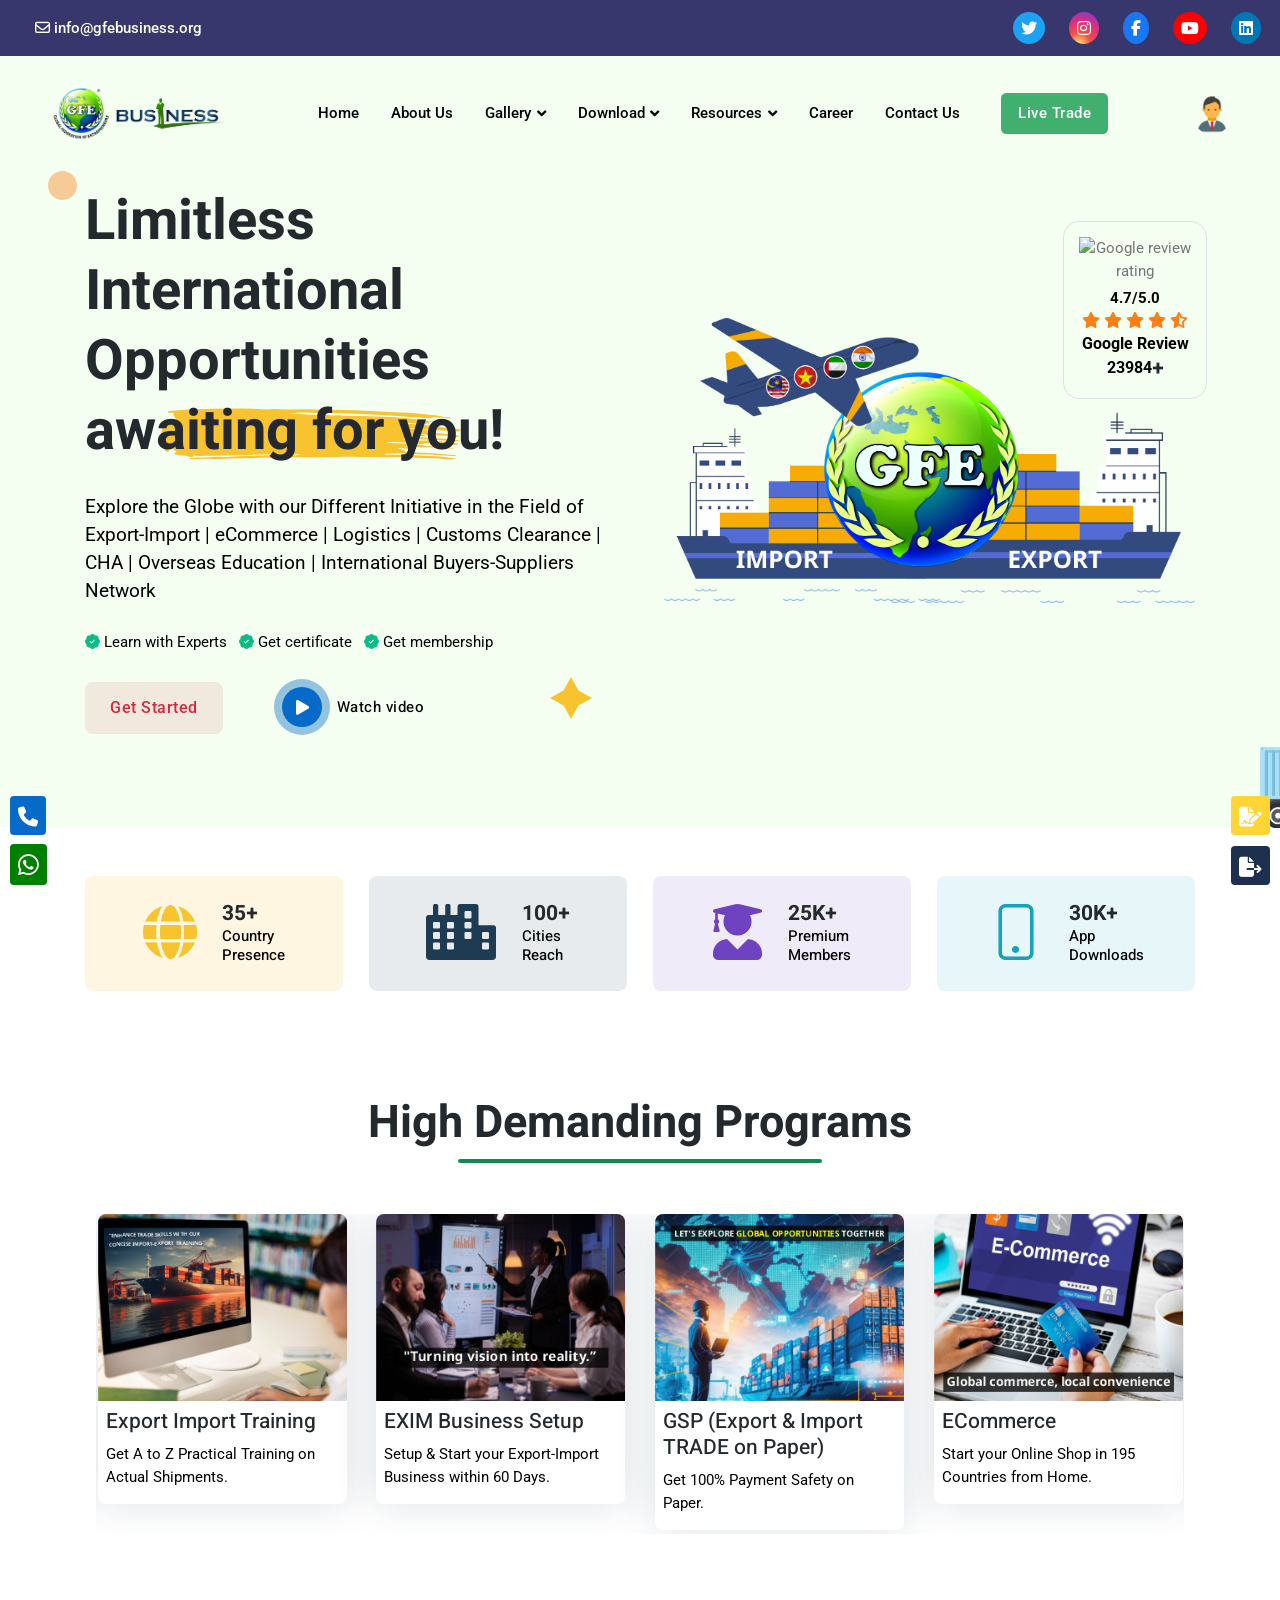
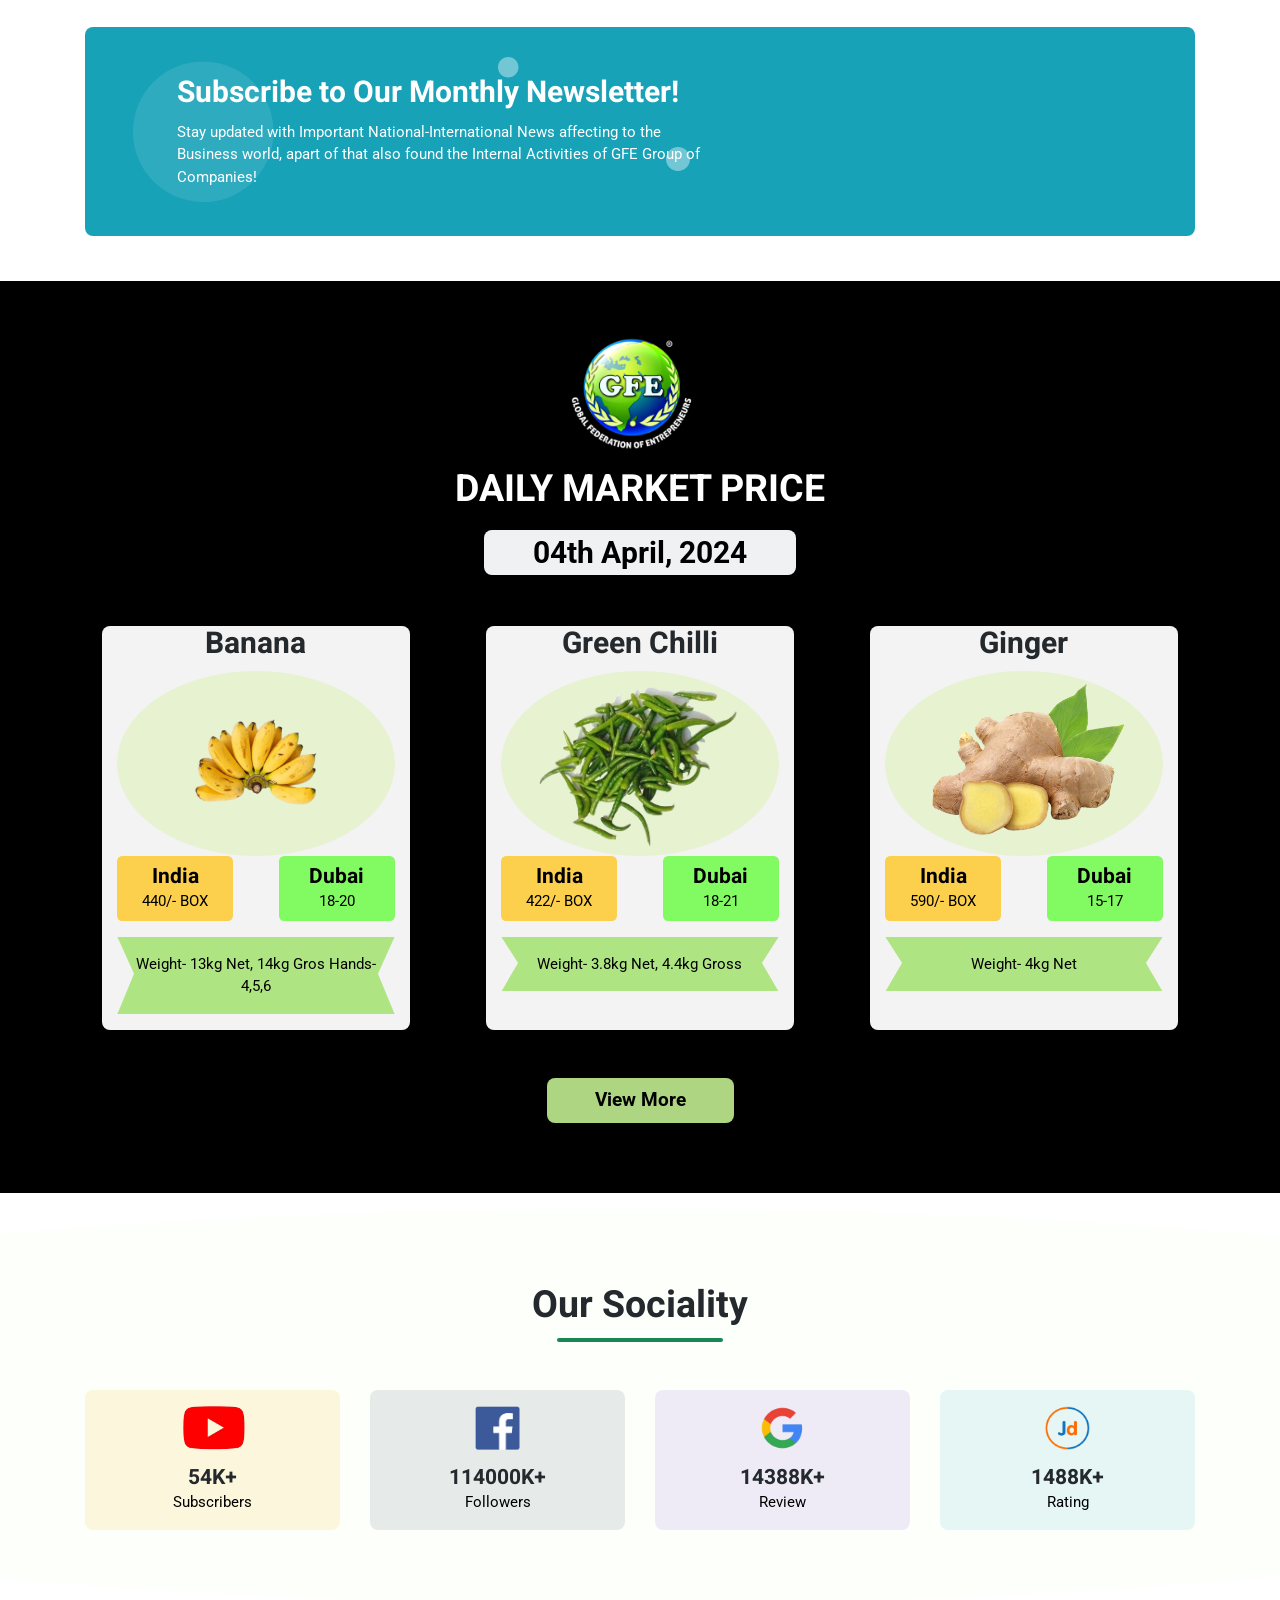
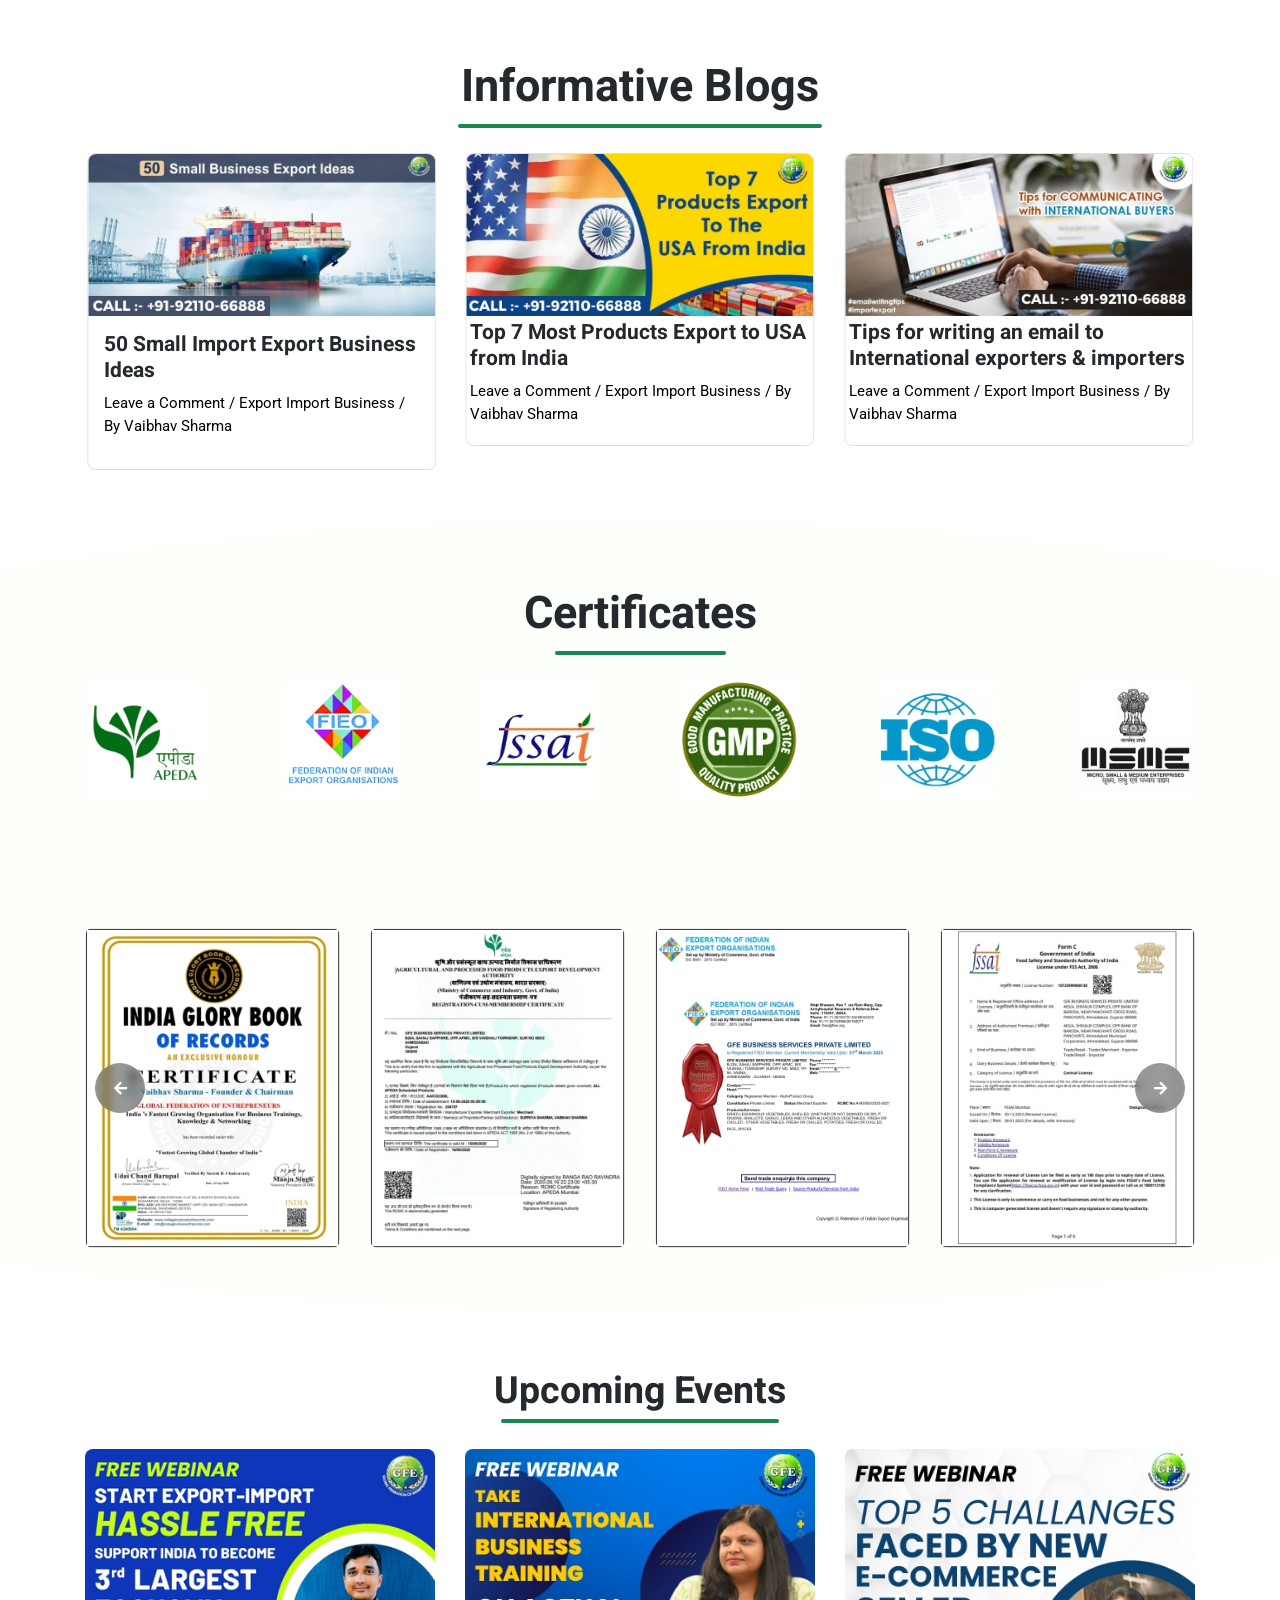
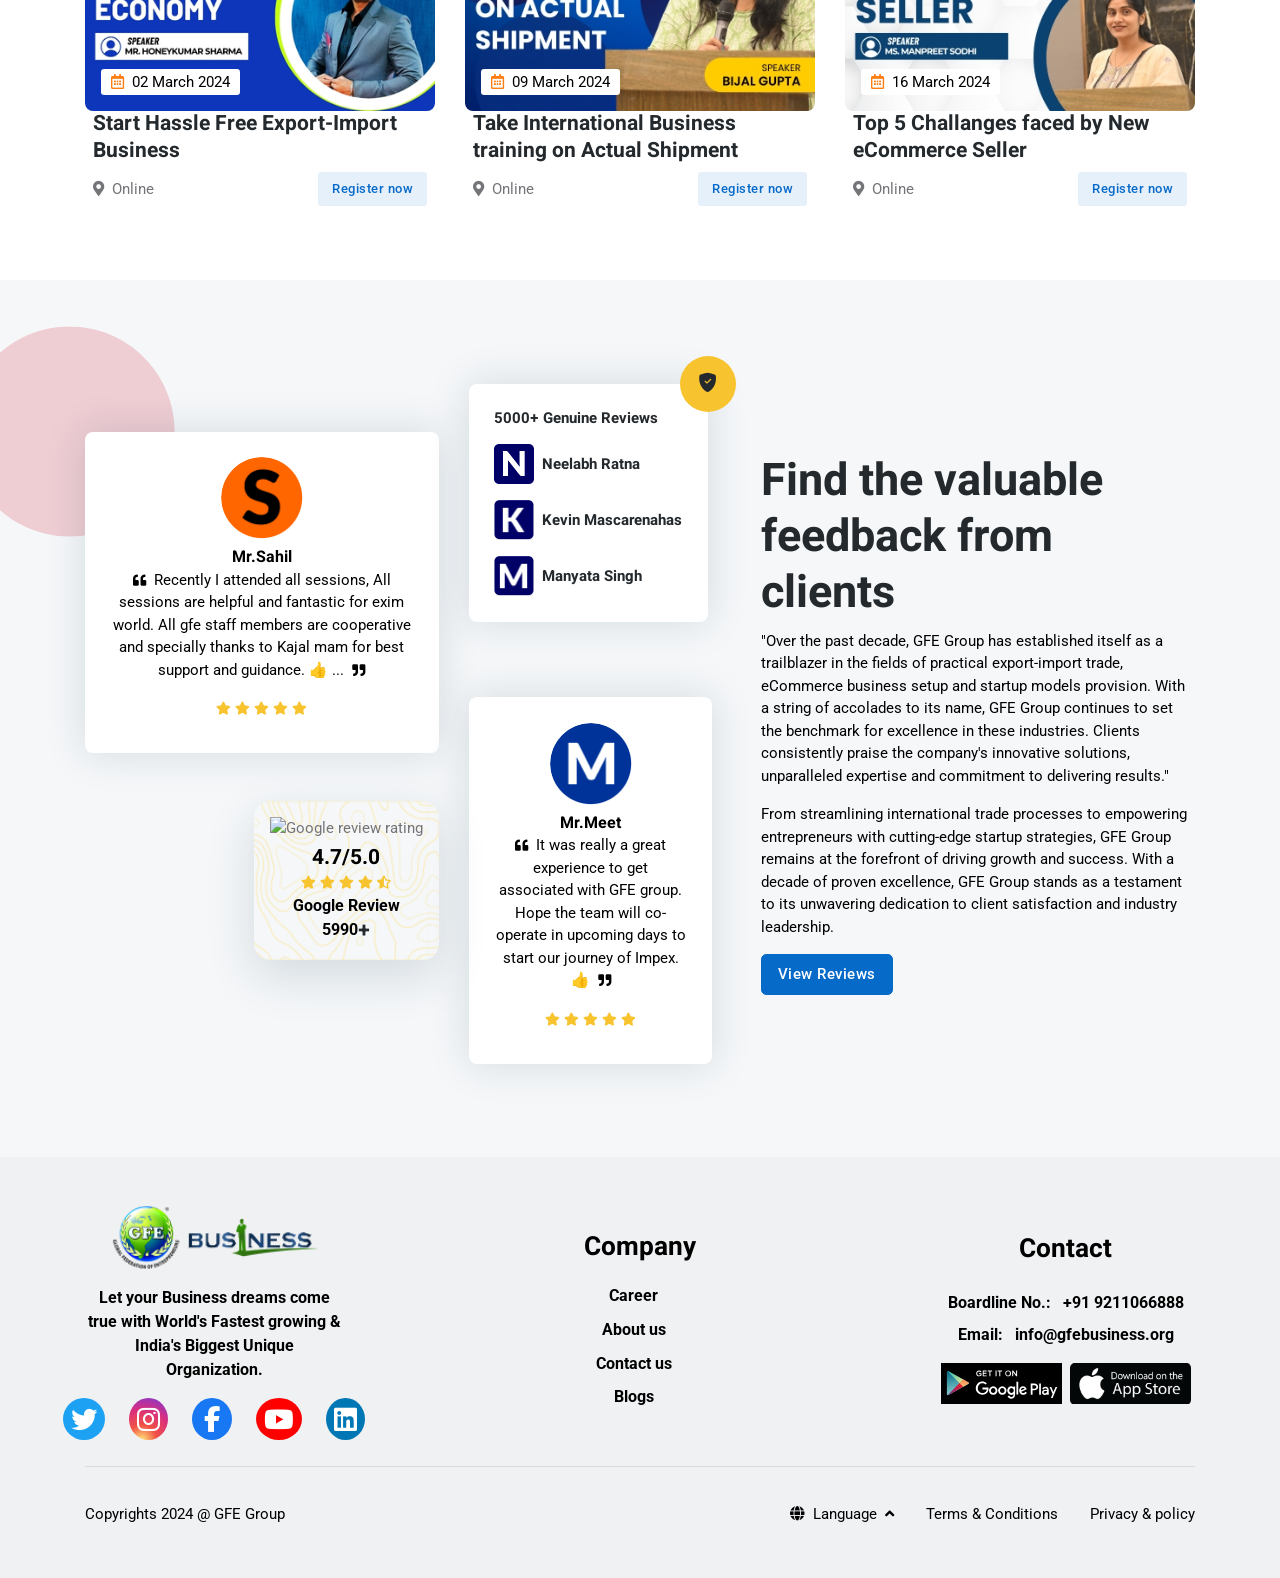
==== commit e093edbf: "Data" ====
--- a/index.html
+++ b/index.html
@@ -13,7 +13,7 @@
 	<link href="https://unpkg.com/aos@2.3.1/dist/aos.css" rel="stylesheet">
 
 	<!-- Meta Tags -->
-	
+
 	<meta charset="utf-8">
 
 	<meta name="viewport" content="width=device-width, initial-scale=1, shrink-to-fit=no">
@@ -933,15 +933,17 @@
 							class="d-sm-flex flex flex-col align-items-baseline justify-content-center  justify-content-lg-start">
 
 							<!-- Button -->
-							<div class="flex flex-col align-items-baseline justify-content-center my-3">
-								<a href="#" class="btn btn-lg btn-danger-soft me-2 mb-3 mb-sm-0" id="myBtn"
+							<div class="flex d-flex flex-col align-items-baseline justify-content-center">
+								<a href="#" class="btn btn-lg btn-danger-soft me-2  mb-sm-0" id="myBtn"
 									data-bs-toggle="modal" data-bs-target="#exampleModal" data-whatever="@mdo"
 									data-aos="fade-right" data-aos-duration="1000">Get
 									Started</a>
+							</div>
+							<div class="d-flex align-items-center justify-content-center py-2 ms-0 ms-sm-4">
 
 								<a href="livetradeproduct.html"
-									class="btn text-white mb-0 btn-lg p-2 d-block d-sm-none mx-auto " rel="noopener"
-									style="background-color: #41B06E; width: 47%;"><span class="blink">Live
+									class="btn text-white mb-2 btn-lg p-2 d-block d-sm-none mx-auto " rel="noopener"
+									style="background-color: #41B06E; width: 40%;" data-aos="zoom-in" data-aos-duration="1200"><span class="blink">Live
 										Trade</span></a>
 							</div>
 							<!-- Video button -->
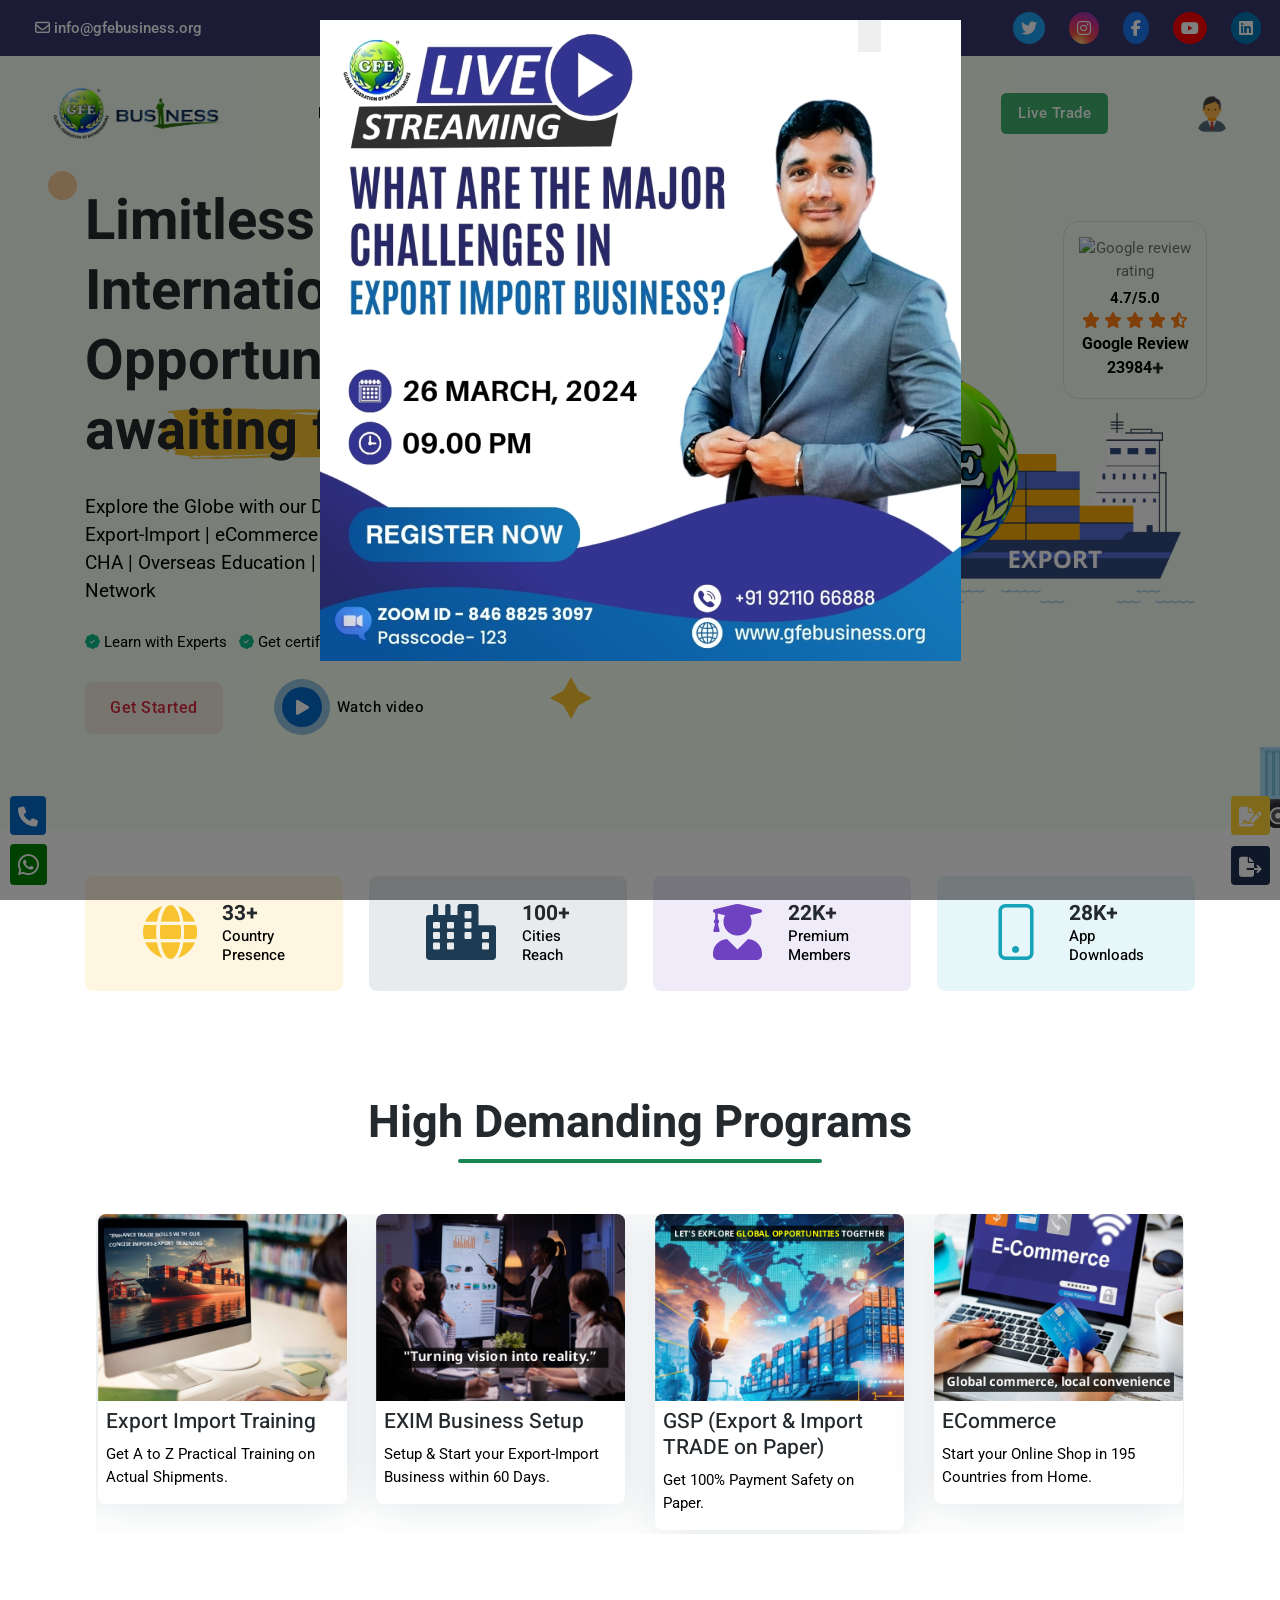
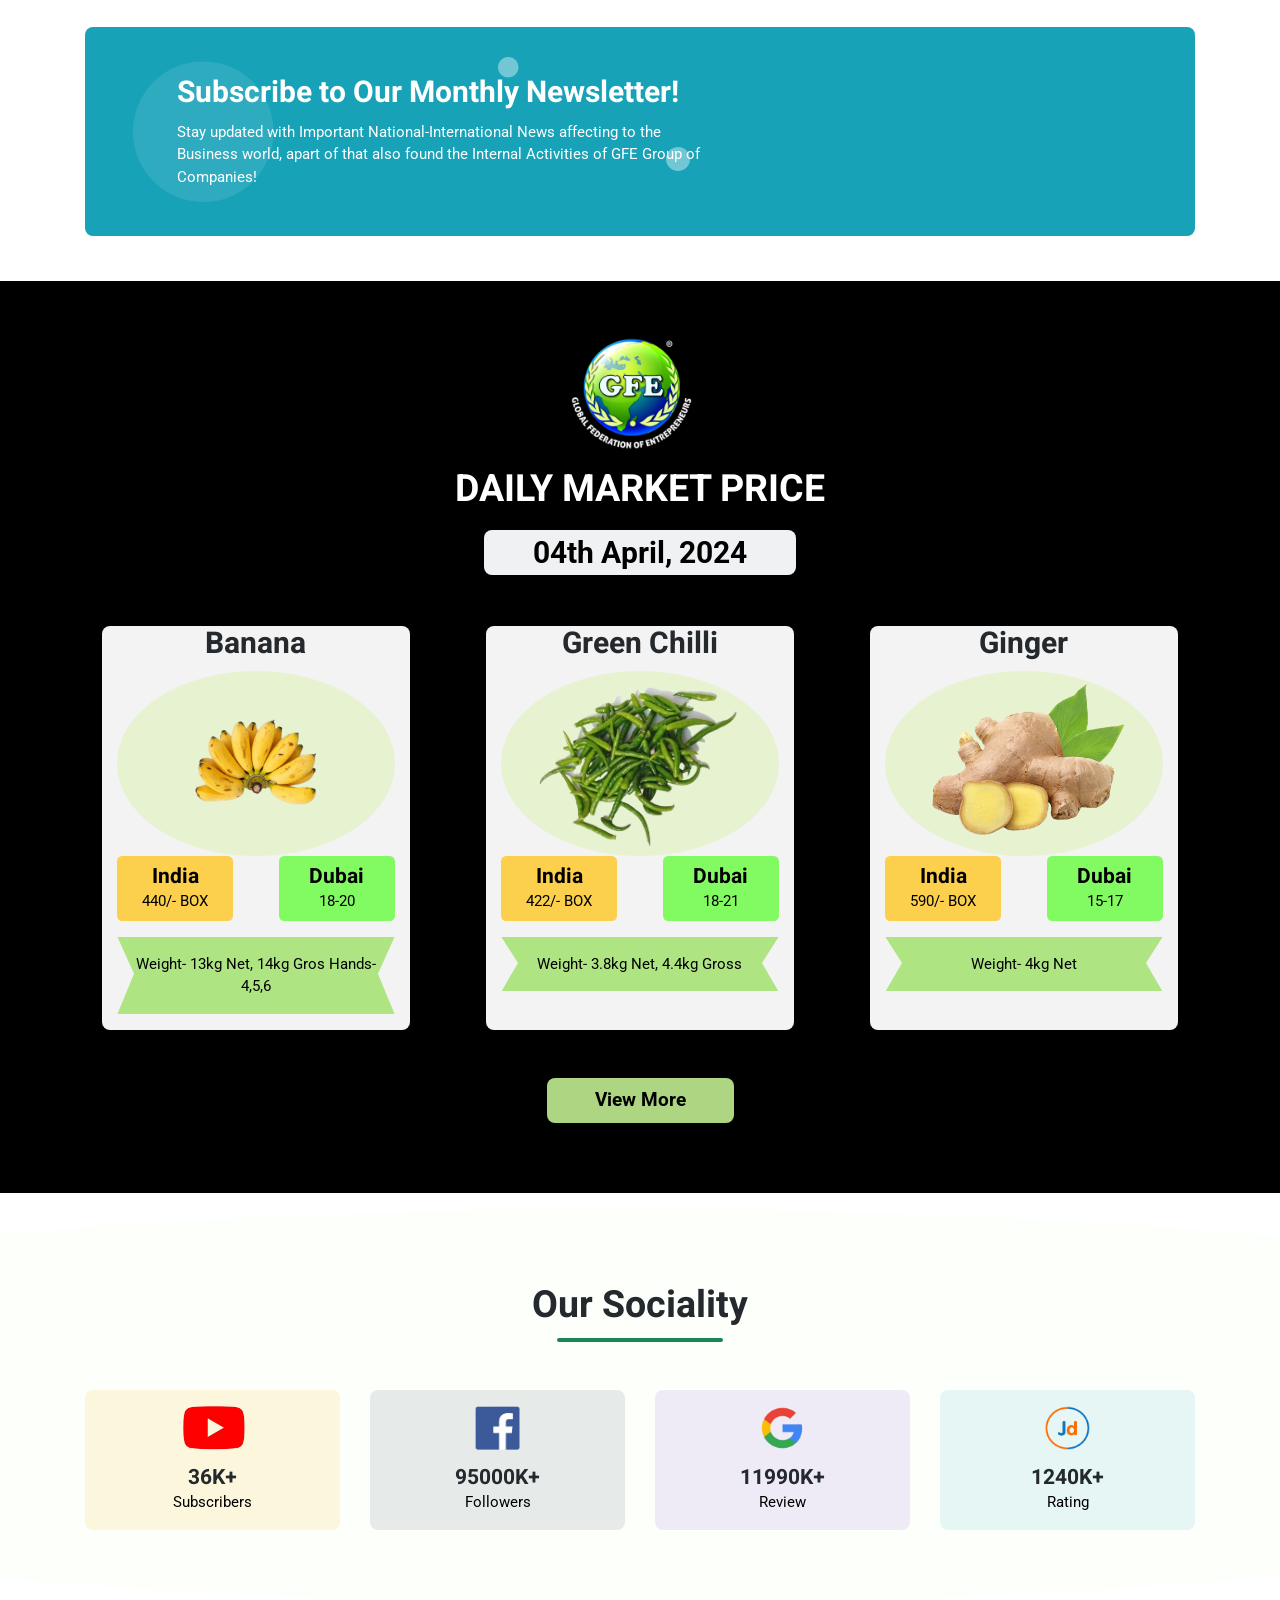
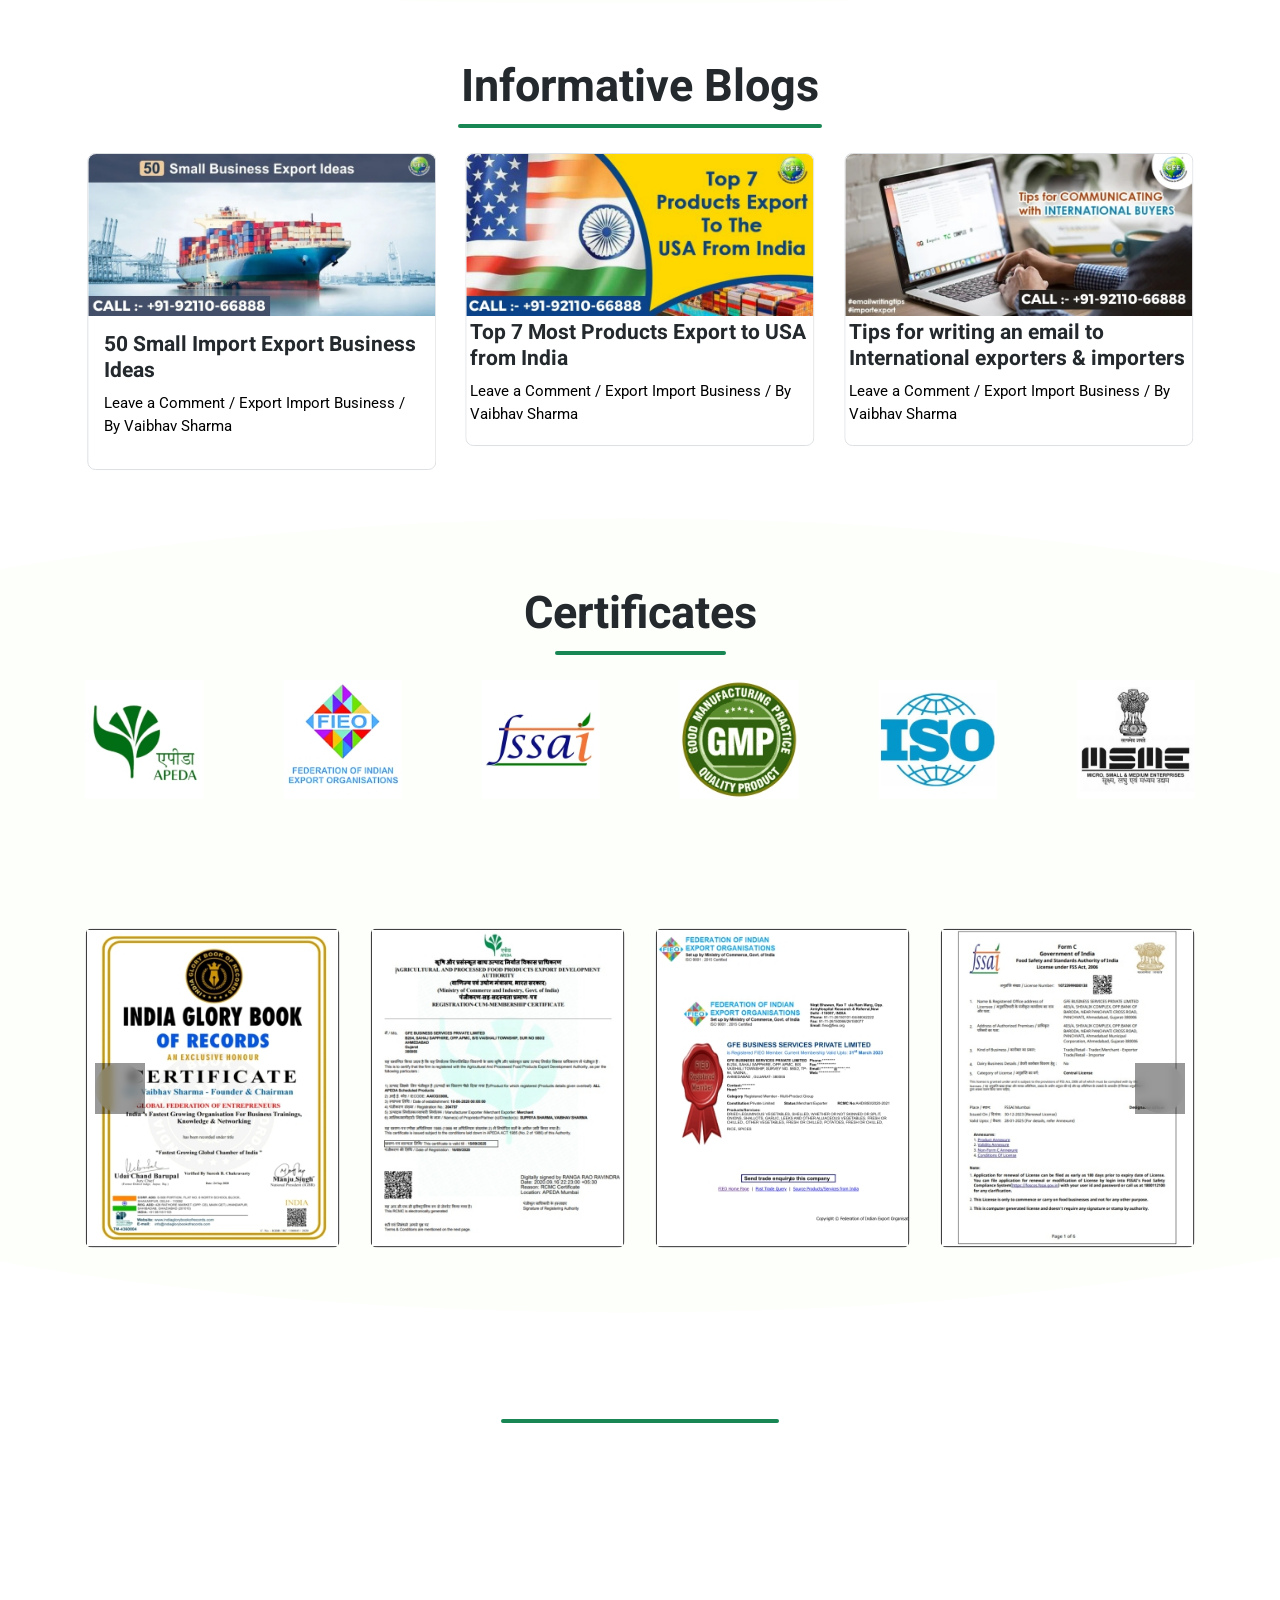
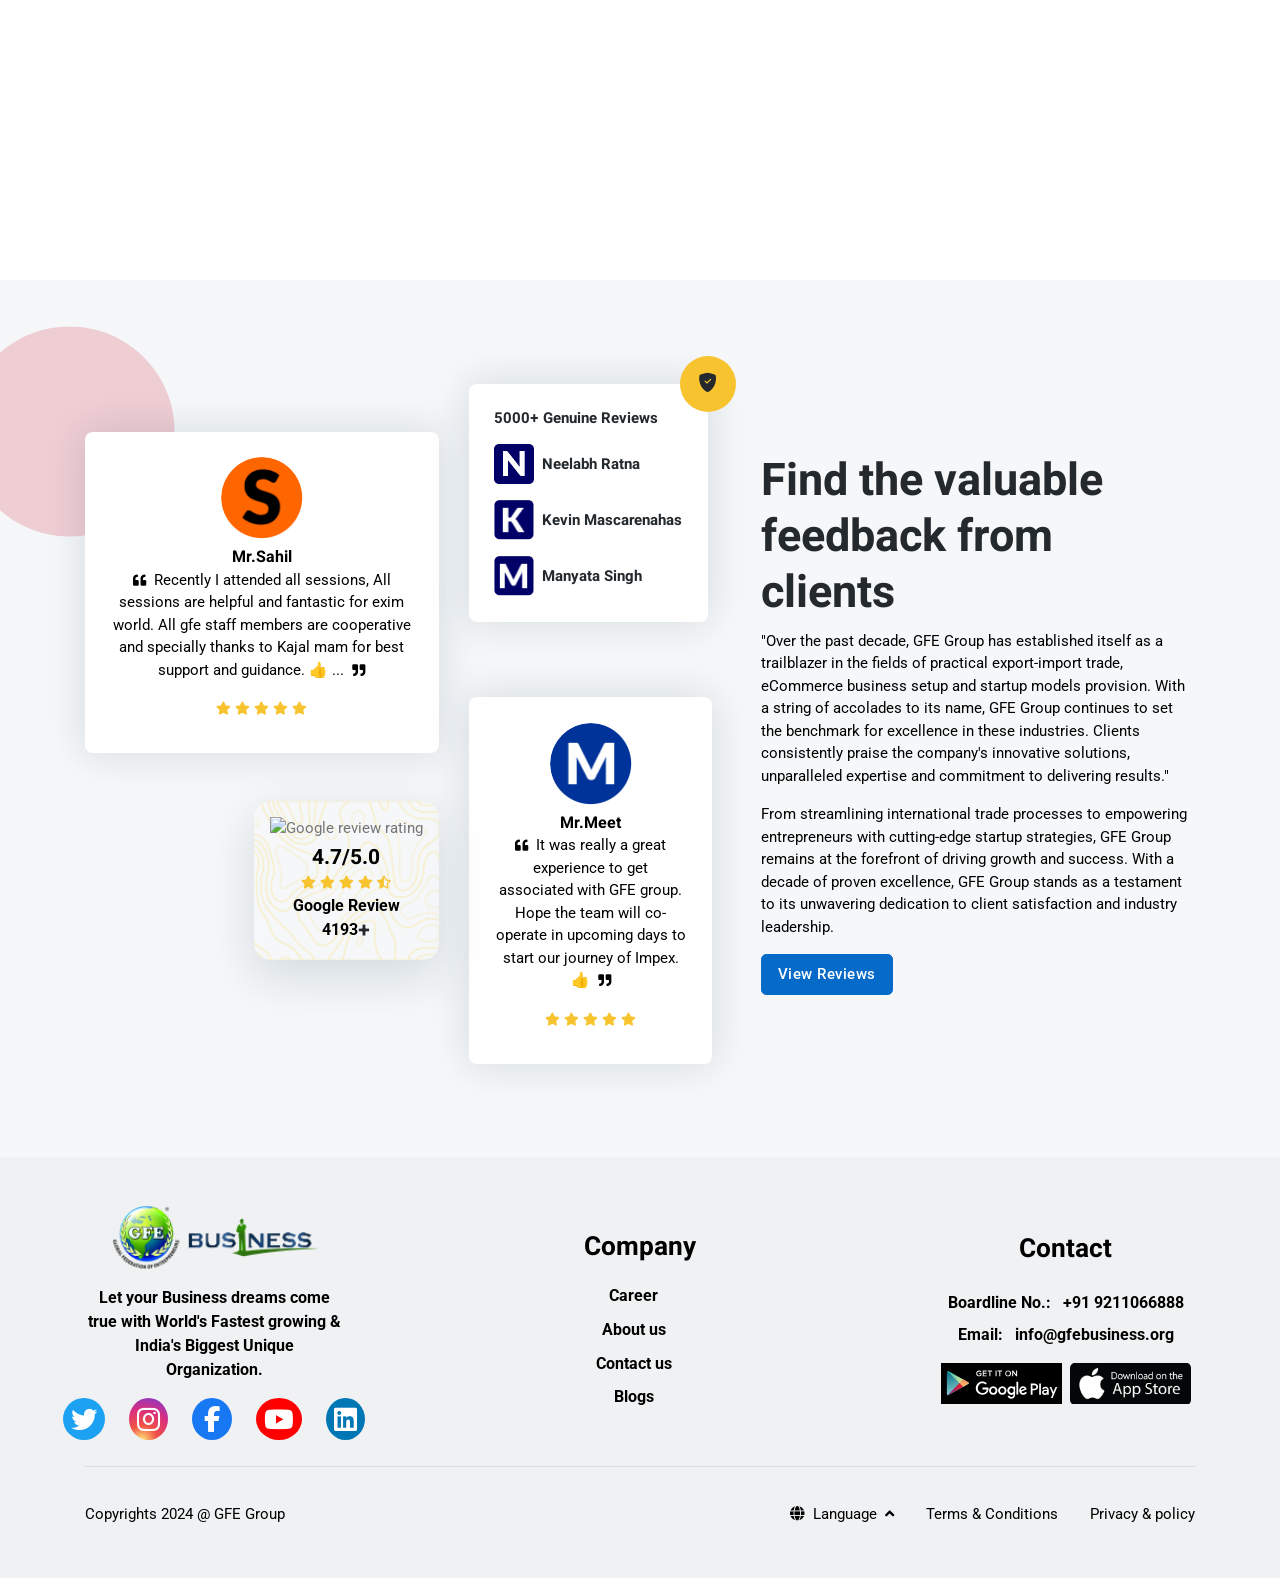
==== commit 772c914b: "Data" ====
--- a/index.html
+++ b/index.html
@@ -196,7 +196,6 @@
 	</nav>
 	<!-- Navbar -->
 
-
 	<!-- Header START -->
 
 	<header class="navbar-light navbar-sticky header-static main-GFE">
@@ -245,7 +244,6 @@
 
 					<!-- <ul class="navbar-nav navbar-nav-scroll me-auto">
 
-
 						<li class="nav-item dropdown dropdown-menu-shadow-stacked">
 
 							<a class="nav-link bg-primary bg-opacity-10 rounded-3 text-primary px-3 py-3 py-xl-0"
@@ -261,9 +259,7 @@
 									<ul class="dropdown-menu dropdown-menu-start" data-bs-popper="none">
 
 										<li class="dropdown-submenu dropend">
-
 											<a class="dropdown-item" href="#">Export Import Training</a>
-
 										</li>
 
 										<li> <a class="dropdown-item" href="#">ECommerce Online Training</a> </li>
@@ -283,9 +279,7 @@
 									<ul class="dropdown-menu dropdown-menu-start" data-bs-popper="none">
 
 										<li class="dropdown-submenu dropend">
-
 											<a class="dropdown-item" href="#">Trade Activities</a>
-
 										</li>
 
 										<li> <a class="dropdown-item" href="#">Buy any Products</a> </li>
@@ -357,7 +351,6 @@
 
 								<li> <a class="dropdown-item" id="mBtn" data-bs-toggle="modal" data-bs-target="#ronak"
 										data-whatever="@mdo" href="#">Genuine International Buyers-Sellers Data</a></li>
-
 							</ul>
 
 						</li>
@@ -383,8 +376,6 @@
 										Calculator</a></li>
 
 								<li> <a class="dropdown-item" href="serviceproduct.html">Services</a></li>
-								<!-- <li> <a class="dropdown-item" href="countryviceproduct.html">Country vice Product Demand</a></li> -->
-
 							</ul>
 
 						</li>
@@ -405,33 +396,14 @@
 
 						<!-- Nav Main menu END -->
 
-						<!-- Nav Search START -->
-
-
 						<!-- --------START Live Trade Button------------- -->
 
 						<div class="nav my-3 my-xl-0 px-4 flex-nowrap align-items-center">
 
 							<div class="nav-item w-100 ">
-
 								<a href="livetradeproduct.html" class="btn text-white mb-0" rel="noopener"
 									style="background-color: #41B06E;"><span class="blink">Live
 										Trade</span></a>
-								<!-- <form class="position-relative">
-
-									<input class="form-control pe-5 bg-transparent" type="search" placeholder="Search"
-										aria-label="Search">
-
-									<button
-										class="bg-transparent p-2 position-absolute top-50 end-0 translate-middle-y border-0 text-primary-hover text-reset"
-										aria-label="submit" type="submit">
-
-										<i class="fas fa-search fs-6 "></i>
-
-									</button>
-
-								</form> -->
-
 							</div>
 						</div>
 					</ul>
@@ -463,10 +435,8 @@
 								<!-- Avatar -->
 
 								<div class="avatar me-3">
-
-									<img class="avatar-img rounded-circle shadow" src="assets/images/avatar/01.jpg"
-										alt="avatar">
-
+									<a href="admin-dashboard.html"><img class="avatar-img rounded-circle shadow"
+											src="assets/images/avatar/01.jpg" alt="avatar"></a>
 								</div>
 
 								<div>
@@ -573,7 +543,6 @@
 	</header>
 
 	<!-- Header END -->
-
 
 	<!-- **************** MAIN CONTENT START **************** -->
 
@@ -943,7 +912,8 @@
 
 								<a href="livetradeproduct.html"
 									class="btn text-white mb-2 btn-lg p-2 d-block d-sm-none mx-auto " rel="noopener"
-									style="background-color: #41B06E; width: 40%;" data-aos="zoom-in" data-aos-duration="1200"><span class="blink">Live
+									style="background-color: #41B06E; width: 40%;" data-aos="zoom-in"
+									data-aos-duration="1200"><span class="blink">Live
 										Trade</span></a>
 							</div>
 							<!-- Video button -->
@@ -1028,13 +998,9 @@
 					</div>
 
 					<!-- Right content END -->
-
 				</div>
-
 			</div>
-
 			<!-- Content END -->
-
 		</section>
 
 		<!-- Main Banner END -->
@@ -1333,7 +1299,7 @@
 
 											<div class="card-body p-2">
 
-												<h5 class="card-title fw-normal"><a href="ebo.html" target="popup">
+												<h5 class="card-title fw-normal"><a href="ebo.html" target="_blank">
 														EBO (Outsource your EXIM Business)</a>
 												</h5>
 
@@ -1361,7 +1327,8 @@
 
 											<div class="card-body p-2">
 
-												<h5 class="card-title fw-normal"><a href="CHA.html">CHA Services</a>
+												<h5 class="card-title fw-normal"><a href="CHA.html" target="_blank">CHA
+														Services</a>
 												</h5>
 
 												<p class="text-truncate-2 mb-2 text-black"> Avail the Hassle Free Custom
@@ -1388,8 +1355,8 @@
 
 											<div class="card-body p-2">
 
-												<h5 class="card-title fw-normal"><a
-														href="Award&NetworkingEvents.html">Award & Networking
+												<h5 class="card-title fw-normal"><a href="Award&NetworkingEvents.html"
+														target="_blank">Award & Networking
 														Events</a></h5>
 
 												<p class="mb-2 text-truncate-2 text-black">Get Premium Award from
@@ -1417,7 +1384,8 @@
 											<div class="card-body p-2">
 
 												<h5 class="card-title fw-normal"><a
-														href="Domestic&InternationalTradeTours.html">Domestic & Int.
+														href="Domestic&InternationalTradeTours.html"
+														target="_blank">Domestic & Int.
 														Trade
 														Tours</a></h5>
 
@@ -1445,11 +1413,6 @@
 				<!-- Content END -->
 
 			</div>
-
-			<!-- Tabs content END -->
-
-			</div>
-
 		</section>
 
 		<!-- Popular course END -->
@@ -1755,9 +1718,6 @@
 					</div>
 				</div>
 			</div>
-
-			</div>
-
 		</section>
 		<!--Trending courses START -->
 
@@ -1772,7 +1732,6 @@
 					<div class=" mx-auto text-center ">
 
 						<h2 class="fs-1">Informative Blogs</h2>
-						<!--<p class="mb-0">Check out most ðŸ”¥ courses in the market</p>-->
 					</div>
 					<div class="Pogram-line"></div>
 
@@ -1786,10 +1745,7 @@
 
 						<div class="tiny-slider-inner  align-items-center" data-autoplay="true" data-arrow="true"
 							data-edge="2" data-dots="false" data-items="3" data-items-lg="2" data-items-sm="1">
-
-
 							<!-- Card item START -->
-
 							<div>
 
 								<div class="card action-trigger-hover border bg-transparent">
@@ -1876,9 +1832,7 @@
 							<div>
 
 								<div class="card action-trigger-hover border bg-transparent">
-
 									<!-- Image -->
-
 									<img src="assets/images/courses/blogs/4.jpg" class="card-img-top"
 										alt="course image">
 
@@ -2105,9 +2059,6 @@
 									<div class="item"> <img src="assets/images/certificates/ISO.jpg" alt=""> </div>
 
 									<div class="item"> <img src="assets/images/certificates/MSME.jpg" alt=""> </div>
-
-									<!-- Slide item END -->
-
 								</div>
 
 							</div>
@@ -2115,8 +2066,6 @@
 							<!-- Slider END -->
 
 						</div>
-
-
 					</div>
 
 				</div>
@@ -2159,17 +2108,10 @@
 									<div class="position-relative">
 
 										<!-- Image -->
-
 										<img src="assets/images/awards/apeda.jpg" class="card-img" alt="course image">
 
 									</div>
 
-									<!-- Card body -->
-
-									<div class="card-body text-center">
-
-									</div>
-
 								</div>
 
 								<!-- Card item END -->
@@ -2183,12 +2125,6 @@
 										<!-- Image -->
 
 										<img src="assets/images/awards/FIEO.jpg" class="card-img" alt="course image">
-
-									</div>
-
-									<!-- Card body -->
-
-									<div class="card-body text-center">
 
 									</div>
 
@@ -2207,12 +2143,6 @@
 
 									</div>
 
-									<!-- Card body -->
-
-									<div class="card-body text-center">
-
-									</div>
-
 								</div>
 
 								<!-- Card item END -->
@@ -2226,10 +2156,6 @@
 
 									</div>
 
-									<div class="card-body text-center">
-
-									</div>
-
 								</div>
 
 								<div class="card bg-transparent">
@@ -2237,10 +2163,6 @@
 									<div class="position-relative">
 										<img src="assets/images/awards/ISO 1.jpg" class="card-img" alt="course image">
 									</div>
-									<div class="card-body text-center">
-
-									</div>
-
 								</div>
 
 								<div class="card bg-transparent">
@@ -2248,8 +2170,7 @@
 									<div class="position-relative">
 										<img src="assets/images/awards/ISO 2.jpg" class="card-img" alt="course image">
 									</div>
-									<div class="card-body text-center">
-									</div>
+
 								</div>
 
 								<div class="card bg-transparent">
@@ -2259,10 +2180,6 @@
 										<!-- Image -->
 
 										<img src="assets/images/awards/Msme.jpg" class="card-img" alt="course image">
-
-									</div>
-									<!-- Card body -->
-									<div class="card-body text-center">
 
 									</div>
 								</div>
@@ -2317,7 +2234,6 @@
 
 											<a href="#" class="badge text-bg-white fs-6 rounded-1"><i
 													class="far fa-calendar-alt text-orange me-2"></i>02 March 2024</a>
-
 										</div>
 
 									</div>
@@ -2336,11 +2252,9 @@
 									<!-- Address and button -->
 
 									<div class="d-flex justify-content-between align-items-center">
-
 										<Address class="mb-0"><i class="fas fa-map-marker-alt me-2"></i>Online</Address>
 
 										<a href="#" class="btn btn-sm btn-primary-soft mb-0">Register now</a>
-
 									</div>
 
 								</div>
@@ -2511,15 +2425,11 @@
 									<blockquote>
 
 										<p class="text-black">
-
 											<span class="me-1 small"><i class="fas fa-quote-left"></i></span>
-
 											Recently I attended all sessions, All sessions are helpful and fantastic for
 											exim world. All gfe staff members are cooperative and specially thanks to
 											Kajal mam for best support and guidance. 👍 ...
-
 											<span class="ms-1 small"><i class="fas fa-quote-right"></i></span>
-
 										</p>
 
 									</blockquote>
@@ -3043,7 +2953,6 @@
 				<!-- Widget 2 END -->
 
 				<!-- Widget 3 START -->
-
 				<style>
 					.andro-App {
 						aspect-ratio: 6/2;
@@ -3181,7 +3090,6 @@
 			class="fa-solid fa-file-export fa-bounce mt-3 px-2"></i></a>
 
 	<!-- -------------END Popup Button------------- -->
-
 
 	<!-- --------------Enquiry Form------------------- -->
 
@@ -3566,11 +3474,9 @@
 	<div class="popup-overlay" id="popup" style="display: none;">
 		<div class="popup-content">
 			<!-- <h2>Welcome to our website!</h2> -->
-			<button class="close1 rounded-circle" onclick="closePopup()">&times;</button>
+			<button class="close1 bg-blur" onclick="closePopup()">&times;</button>
 			<a href="https://www.google.com/" target="_blank"><img src="assets/images/popup.png" class="sm:w-100 "
 					alt=""></a>
-			<!-- <p>This is a pop-up message that appears after 15 seconds.</p> -->
-			<!-- <a href="#" class="pop-register">Ragister now</a> -->
 		</div>
 	</div>
 
@@ -3602,7 +3508,7 @@
 		.close1 {
 			border: none;
 			position: absolute;
-			left: 27%;
+			right: 430px;
 			/* float: left; */
 			font-size: 20px;
 			font-weight: bold;
@@ -3614,11 +3520,6 @@
 			text-decoration: none;
 			cursor: pointer;
 		}
-
-		/* .pop-register {
-			position: absolute;
-			bottom: 0;
-		} */
 	</style>
 
 	<script>
@@ -3629,7 +3530,7 @@
 
 			// Show the pop-up
 			popup.style.display = "block";
-		}, 15000); // 15 seconds in milliseconds
+		}, 1000); // 15 seconds in milliseconds
 
 		function closePopup() {
 			var popup = document.getElementById("popup");
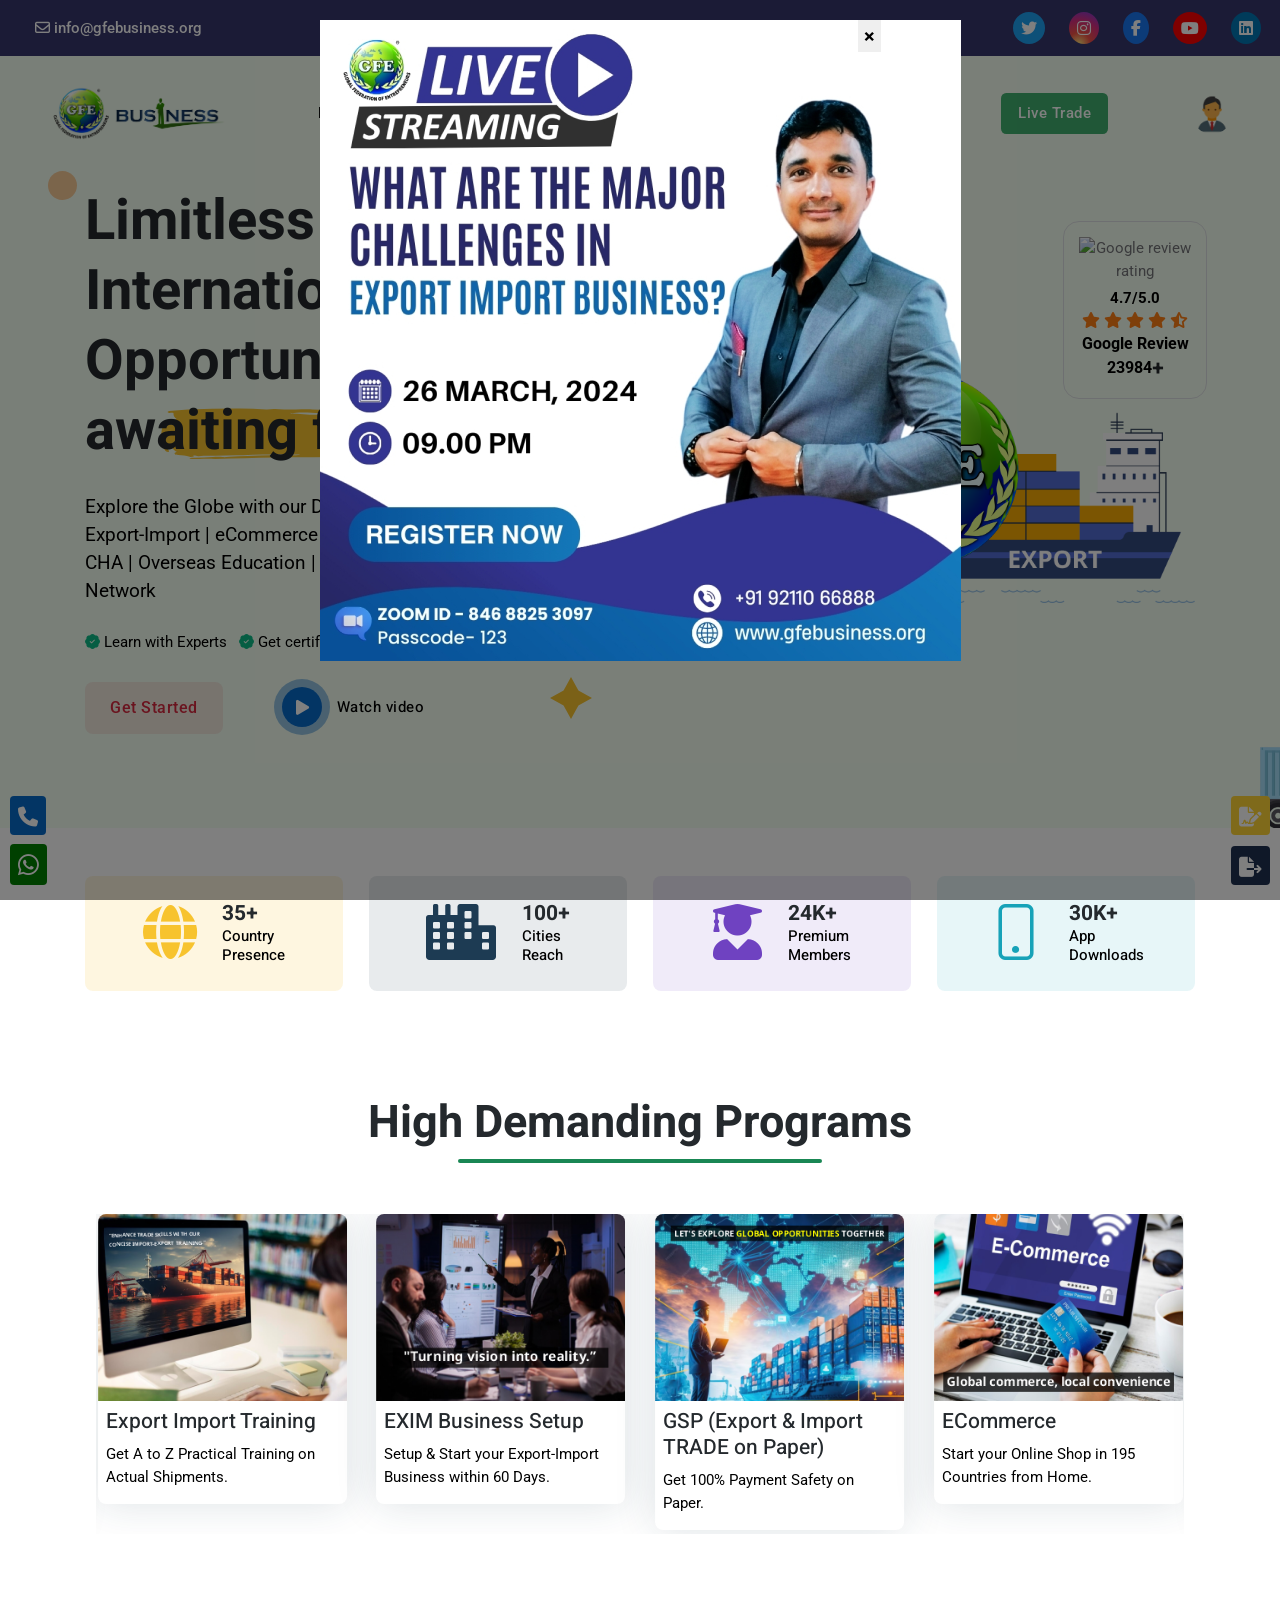
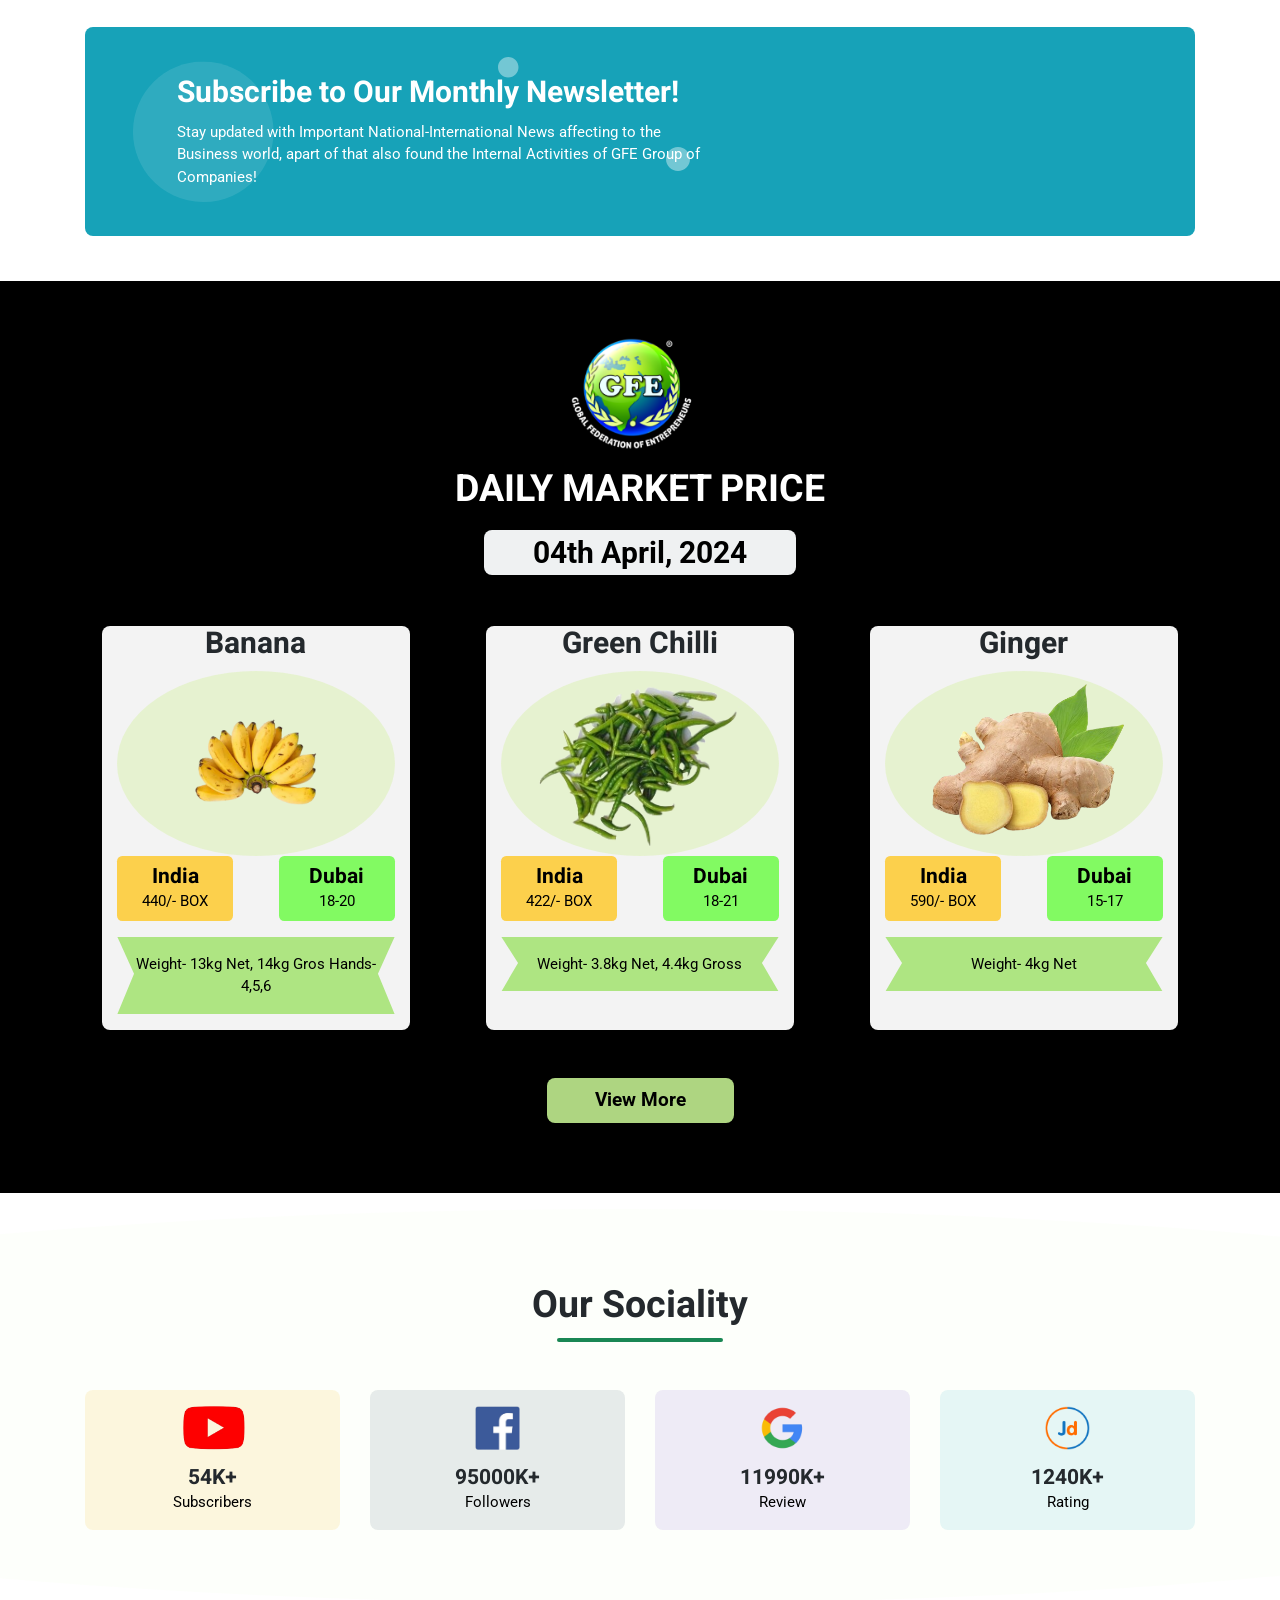
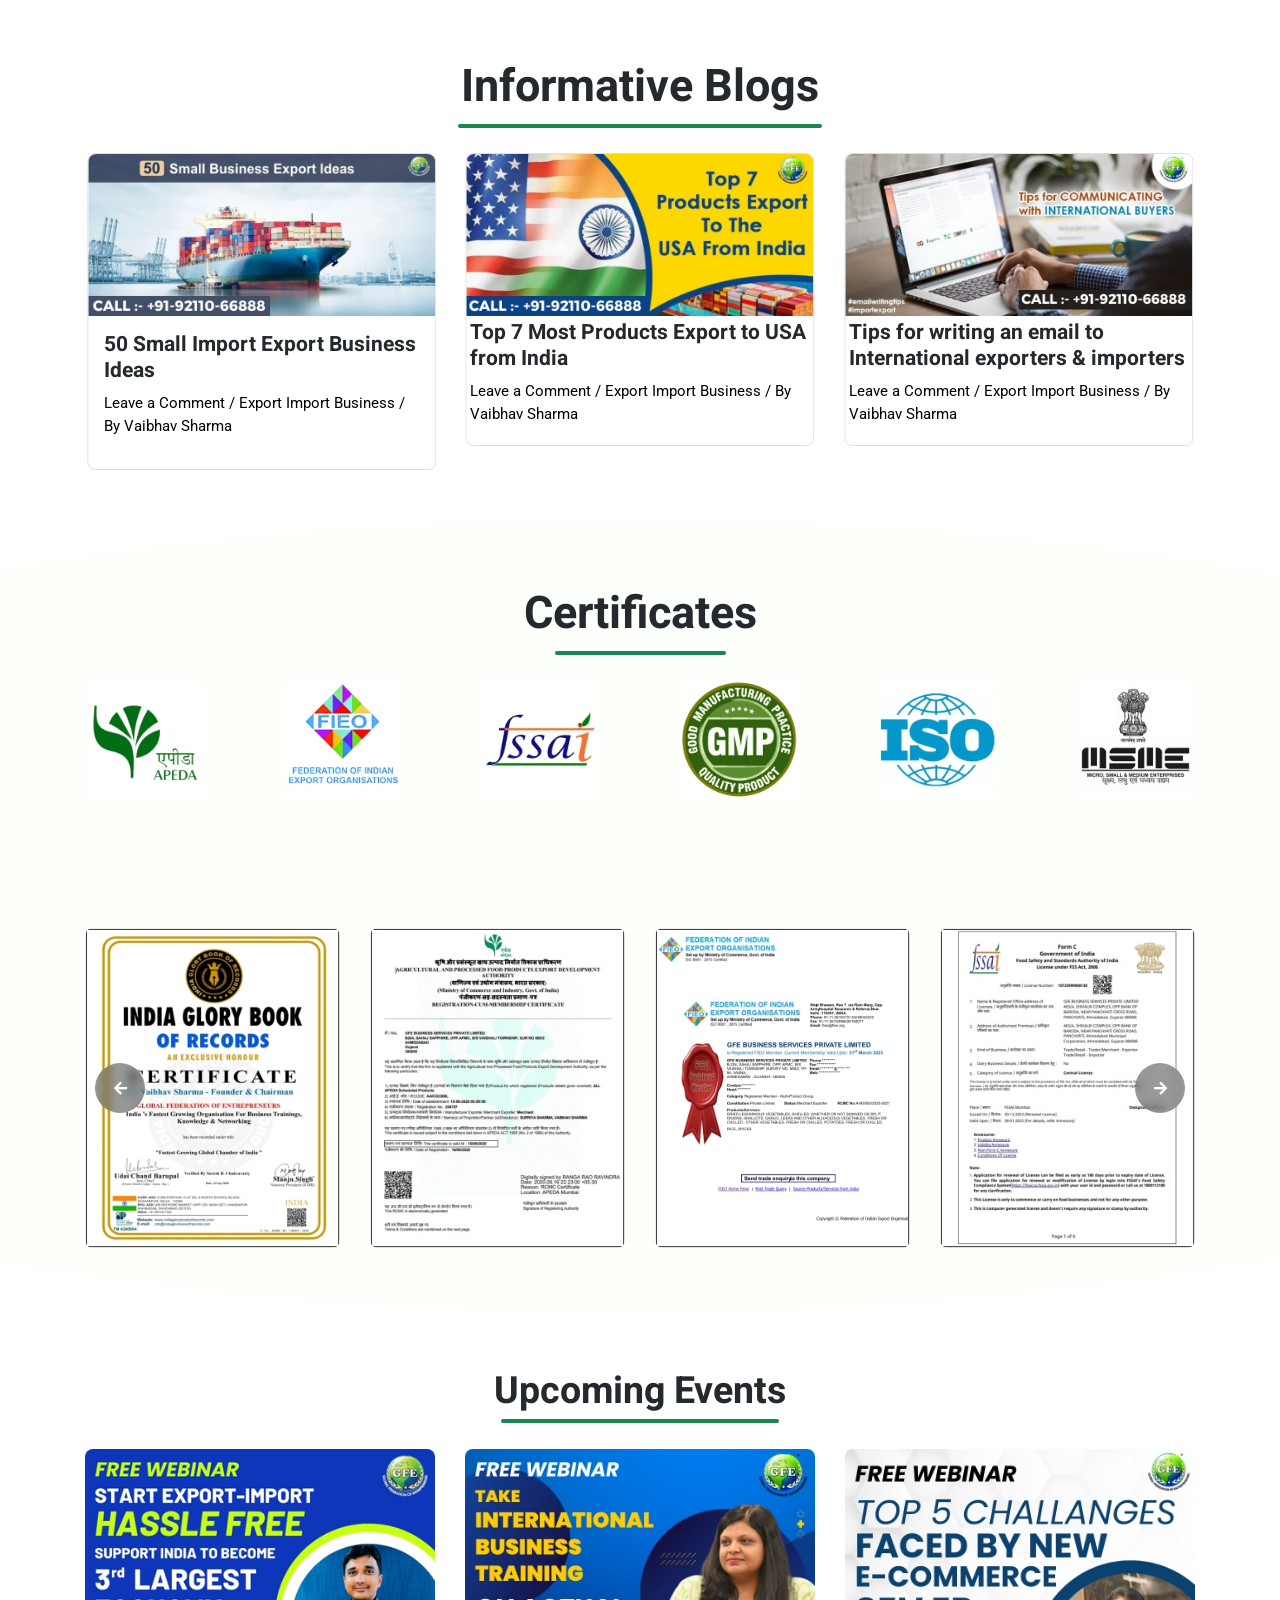
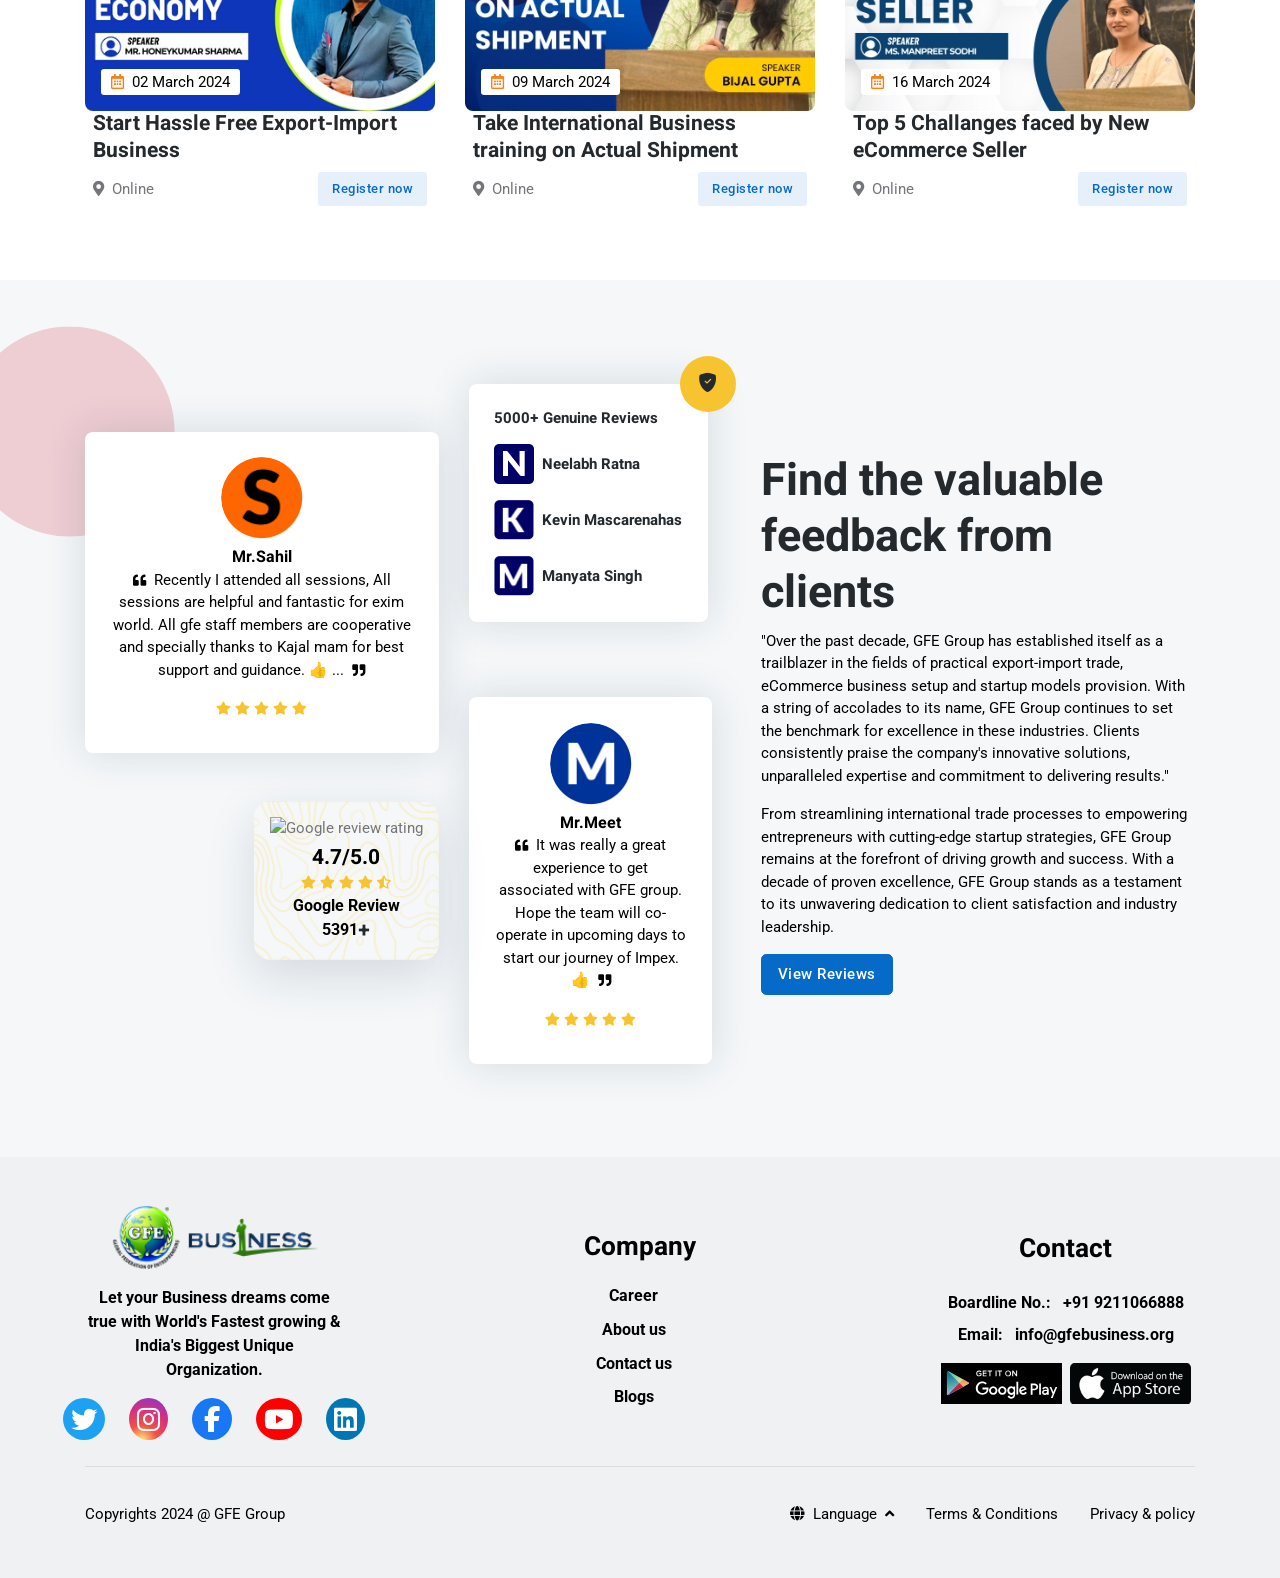
==== commit 992689da: "Data" ====
--- a/index.html
+++ b/index.html
@@ -462,6 +462,8 @@
 
 						<li><a class="dropdown-item" href="#"><i class="bi bi-gear fa-fw me-2"></i>Account Settings</a>
 						</li>
+						<li><a class="dropdown-item" href="Test2.html"><i class="fa-solid fa-file-invoice me-2 p-1"></i>Payment Services</a>
+						</li>
 
 						<li><a class="dropdown-item" href="#"><i class="bi bi-info-circle fa-fw me-2"></i>Help</a></li>
 
@@ -3508,7 +3510,7 @@
 		.close1 {
 			border: none;
 			position: absolute;
-			right: 430px;
+			right: 439px;
 			/* float: left; */
 			font-size: 20px;
 			font-weight: bold;
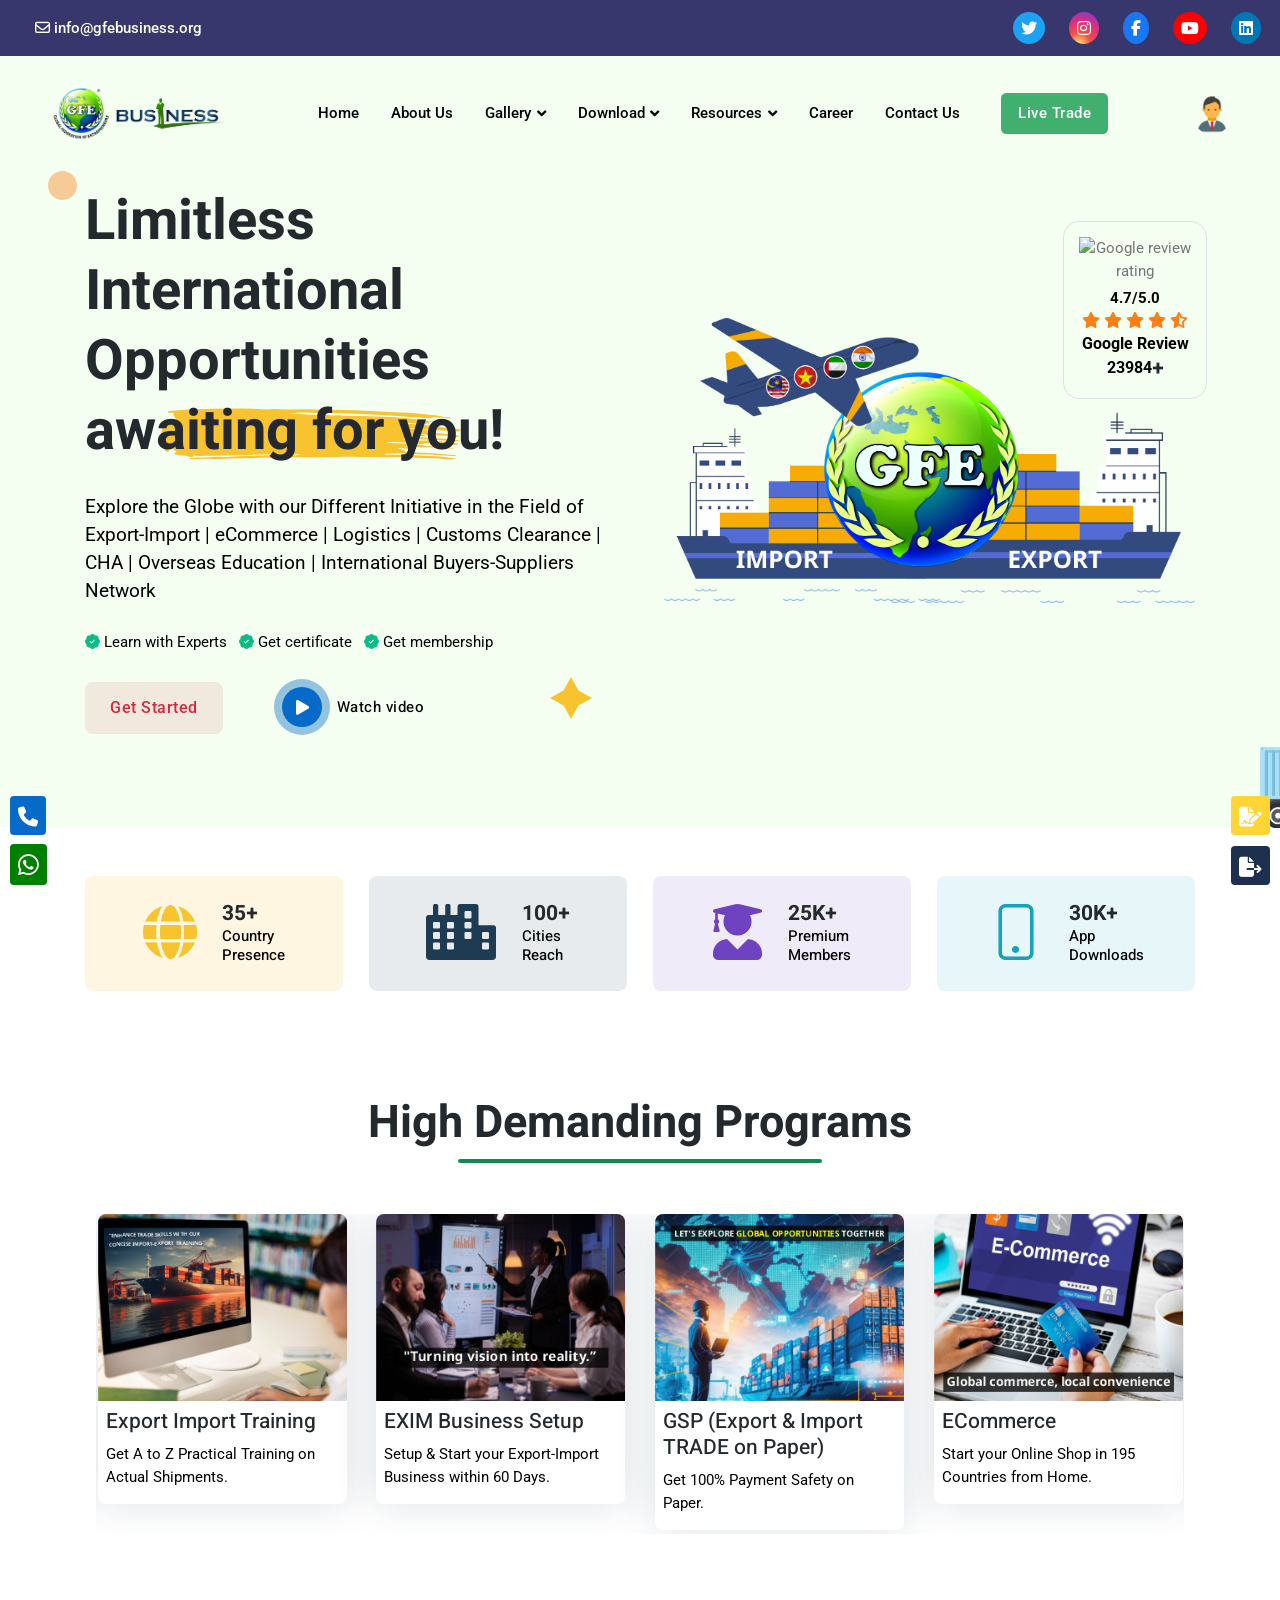
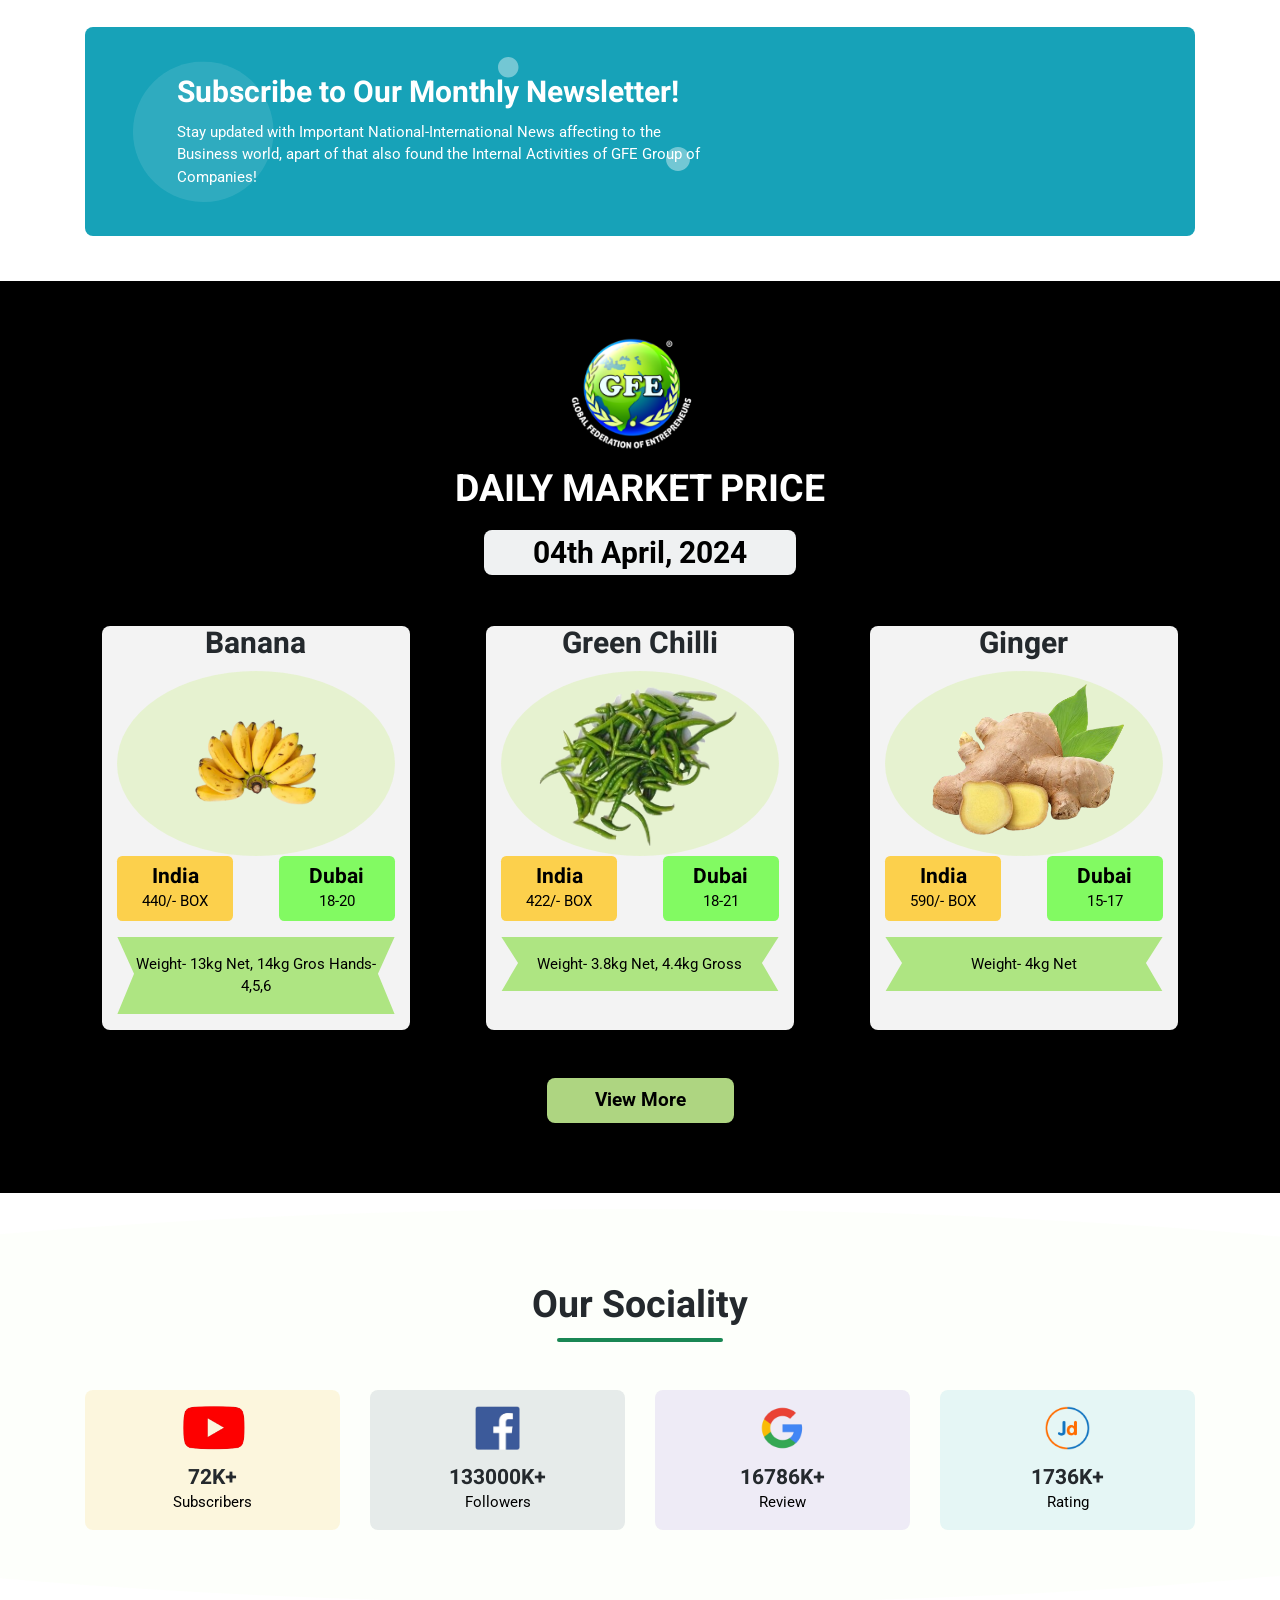
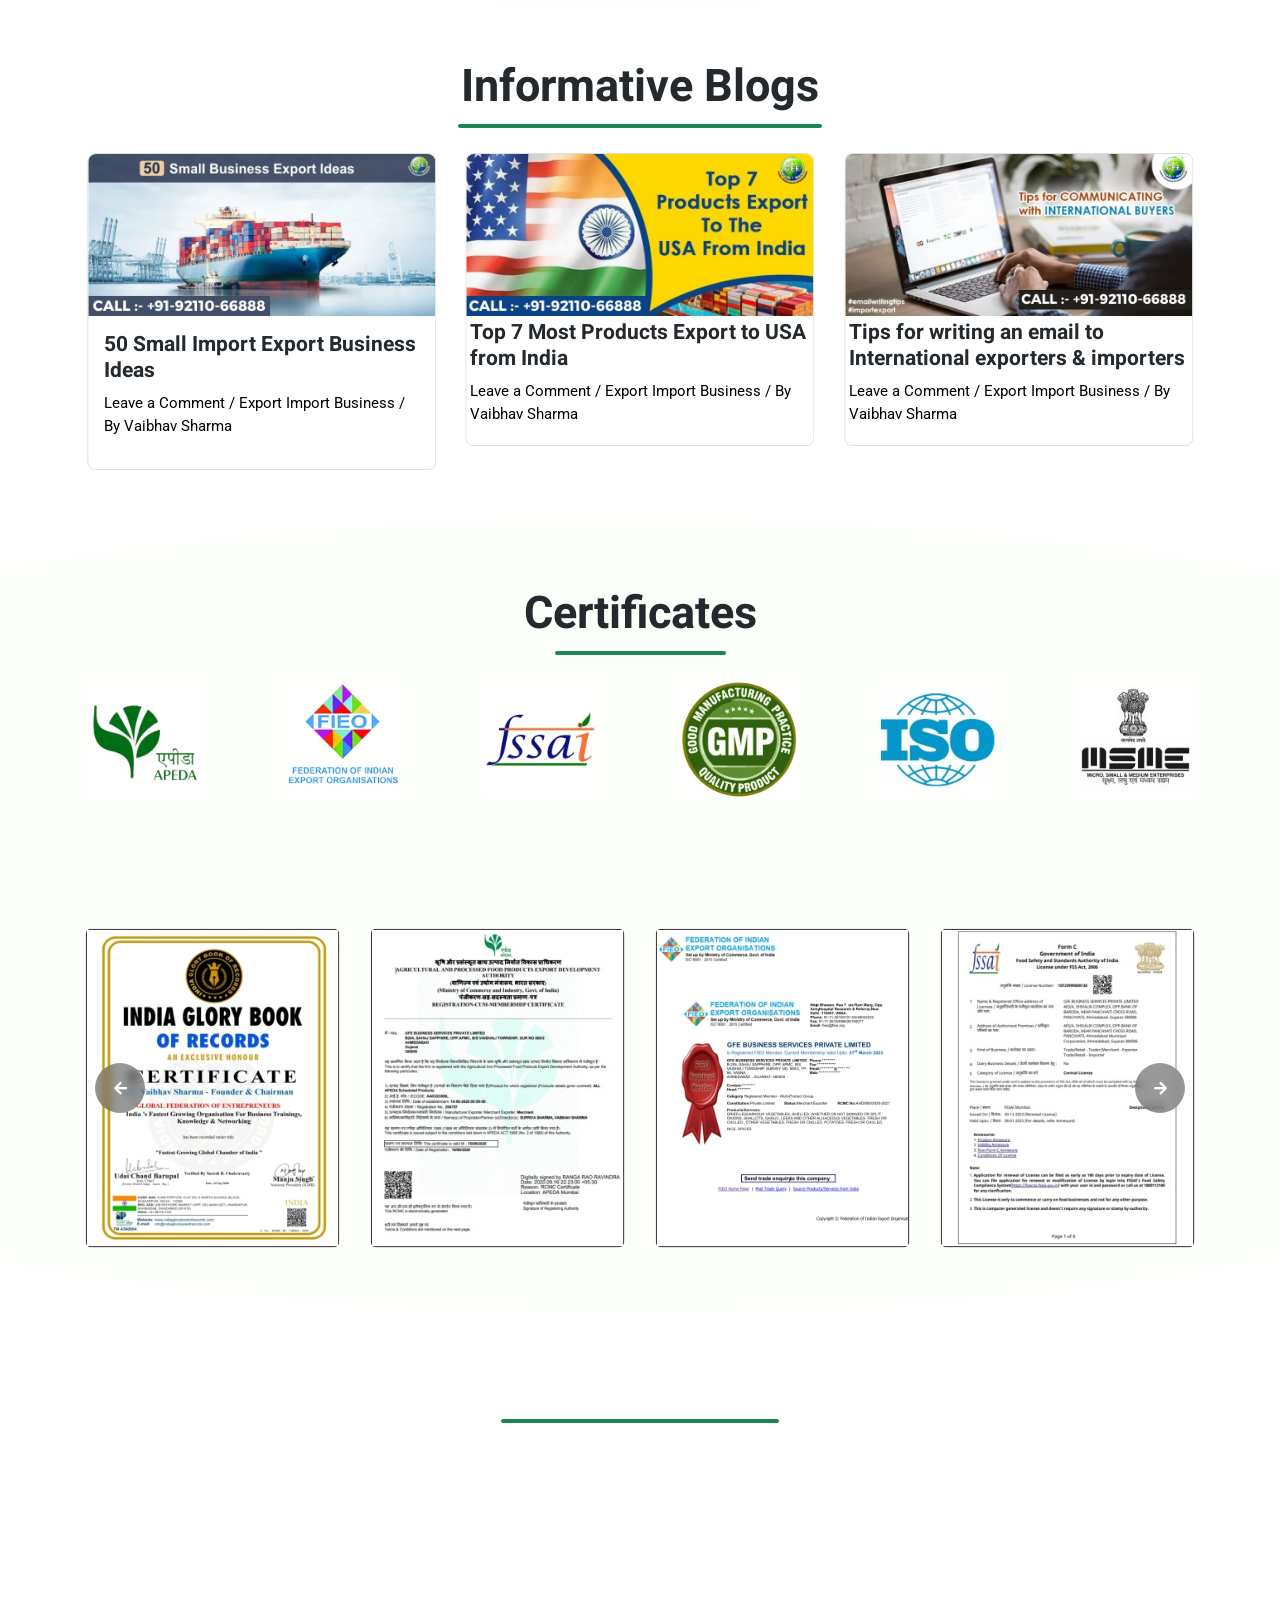
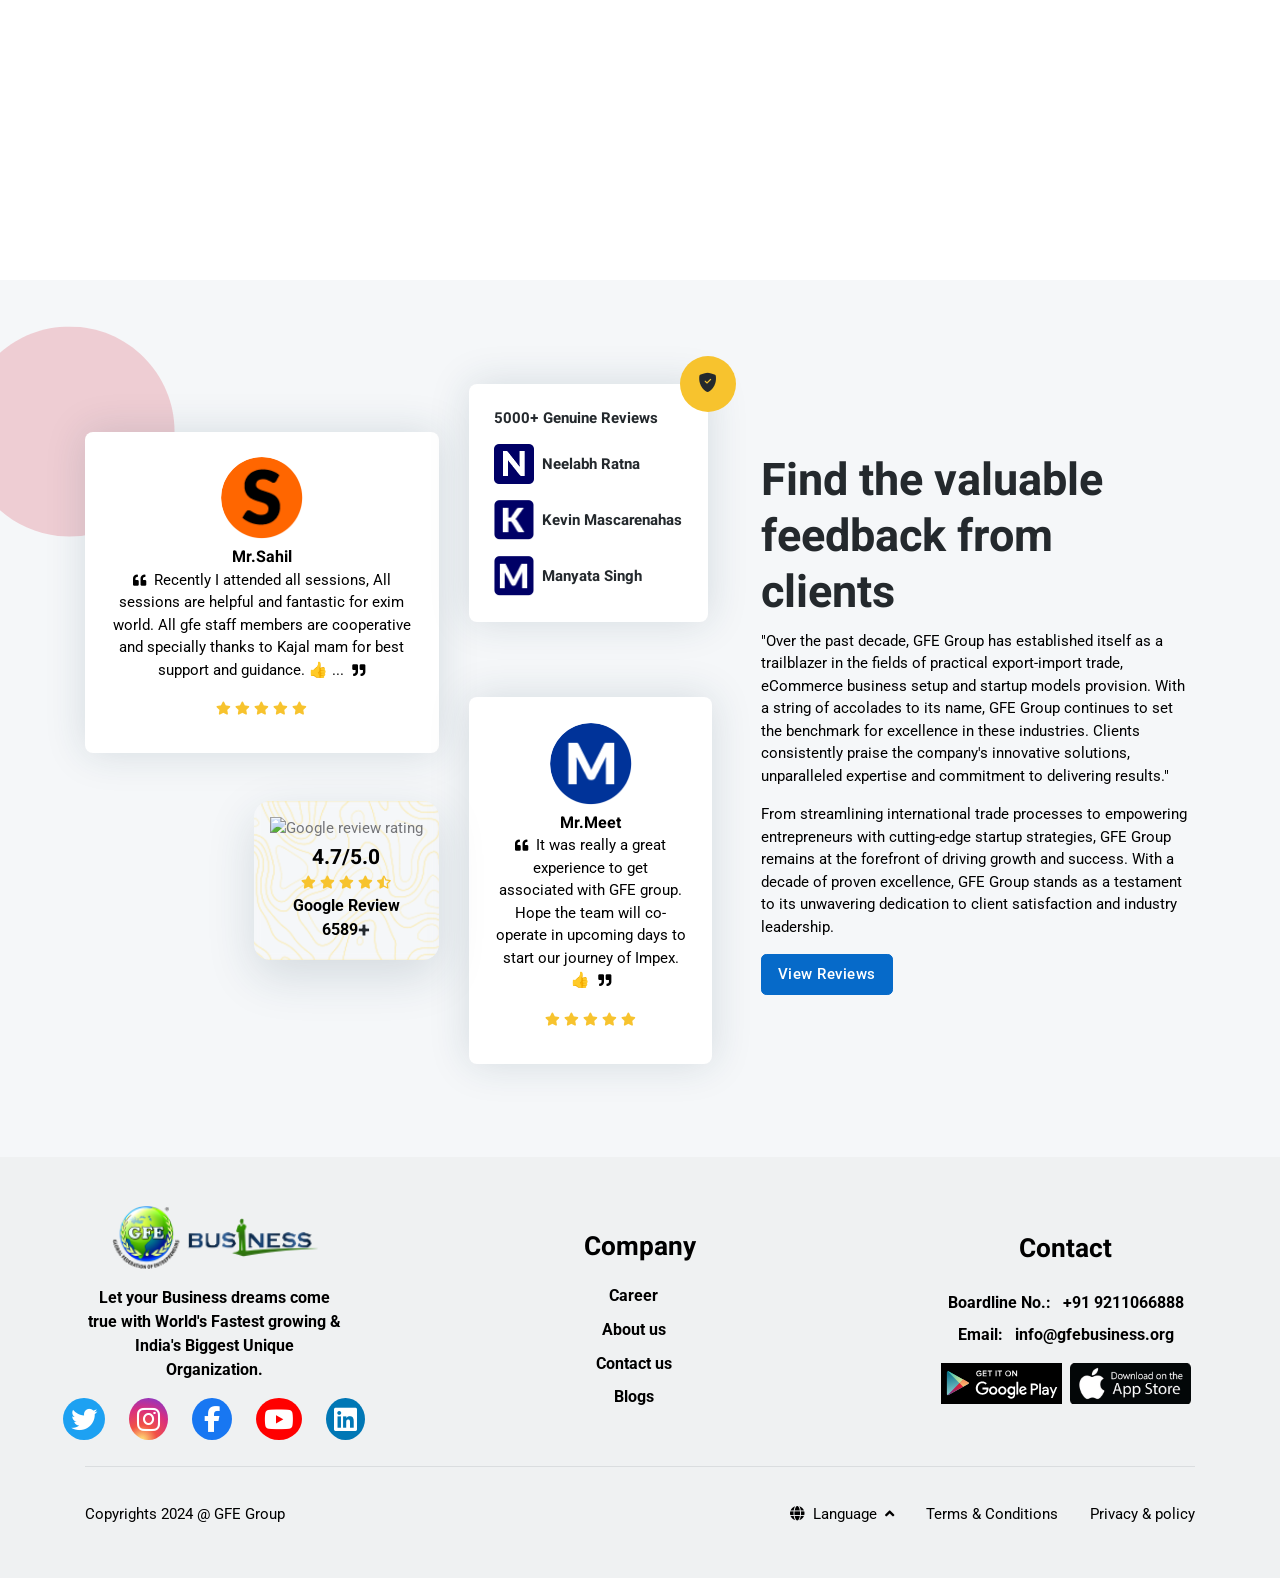
==== commit 5e291357: "Data" ====
--- a/index.html
+++ b/index.html
@@ -462,7 +462,9 @@
 
 						<li><a class="dropdown-item" href="#"><i class="bi bi-gear fa-fw me-2"></i>Account Settings</a>
 						</li>
-						<li><a class="dropdown-item" href="Test2.html"><i class="fa-solid fa-file-invoice me-2 p-1"></i>Payment Services</a>
+						<li><a class="dropdown-item" href="test2.html"><i
+									class="fa-solid fa-money-bill-1-wave me-2"></i>Payment
+								Service </a>
 						</li>
 
 						<li><a class="dropdown-item" href="#"><i class="bi bi-info-circle fa-fw me-2"></i>Help</a></li>
@@ -3510,7 +3512,7 @@
 		.close1 {
 			border: none;
 			position: absolute;
-			right: 439px;
+			right: 430px;
 			/* float: left; */
 			font-size: 20px;
 			font-weight: bold;
@@ -3532,7 +3534,7 @@
 
 			// Show the pop-up
 			popup.style.display = "block";
-		}, 1000); // 15 seconds in milliseconds
+		}, 15000); // 15 seconds in milliseconds
 
 		function closePopup() {
 			var popup = document.getElementById("popup");
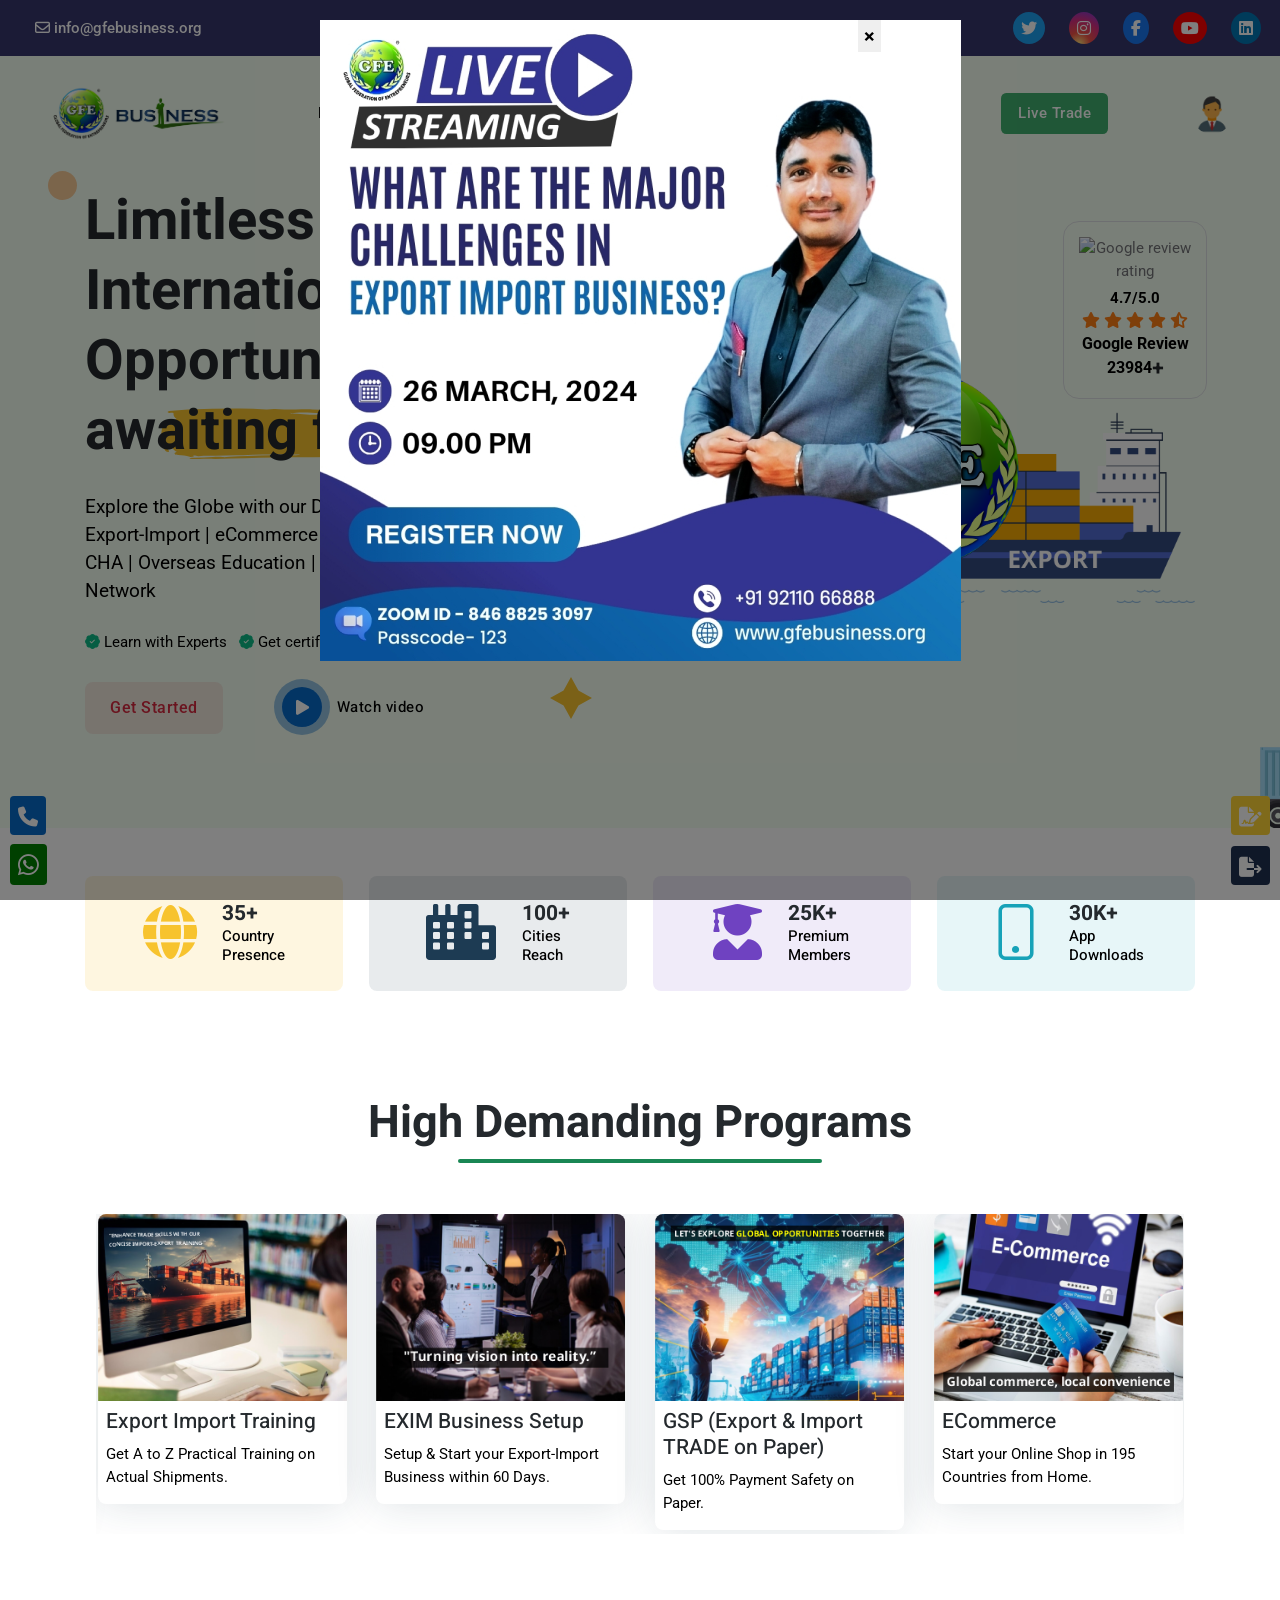
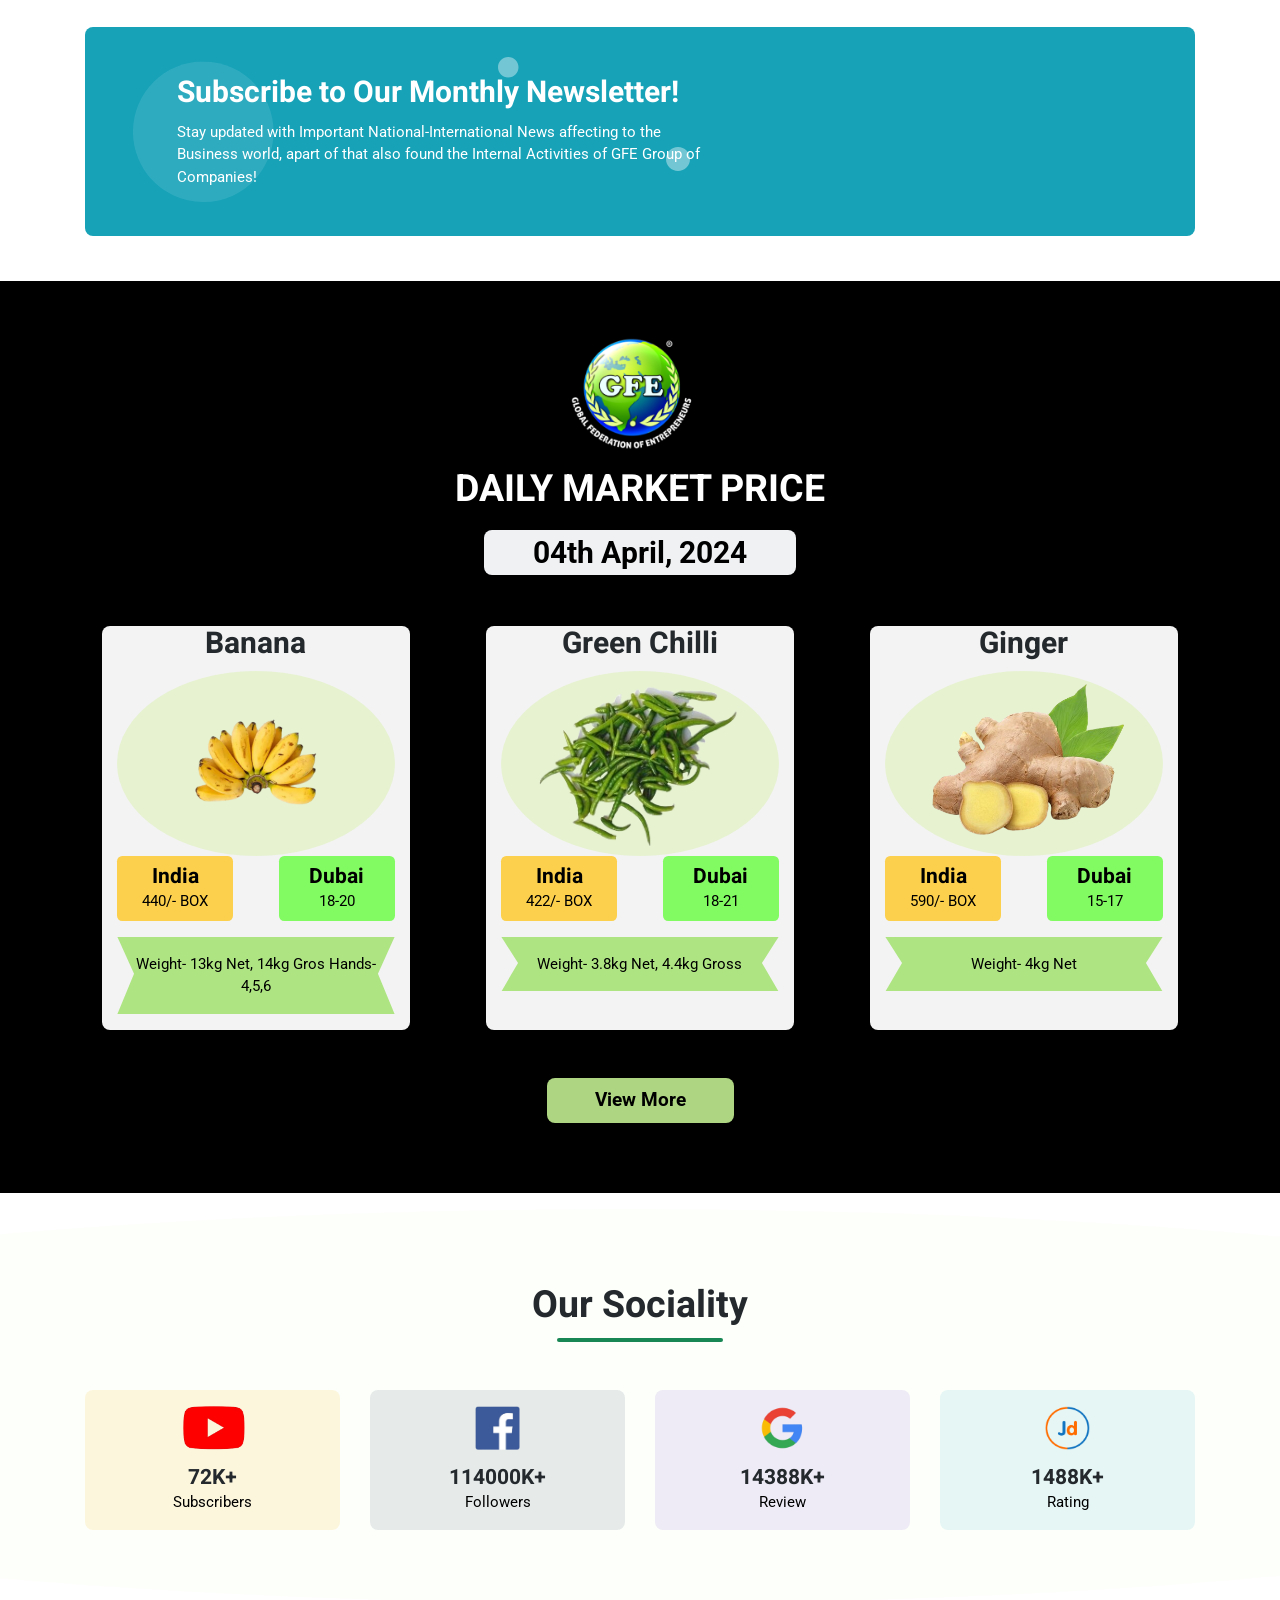
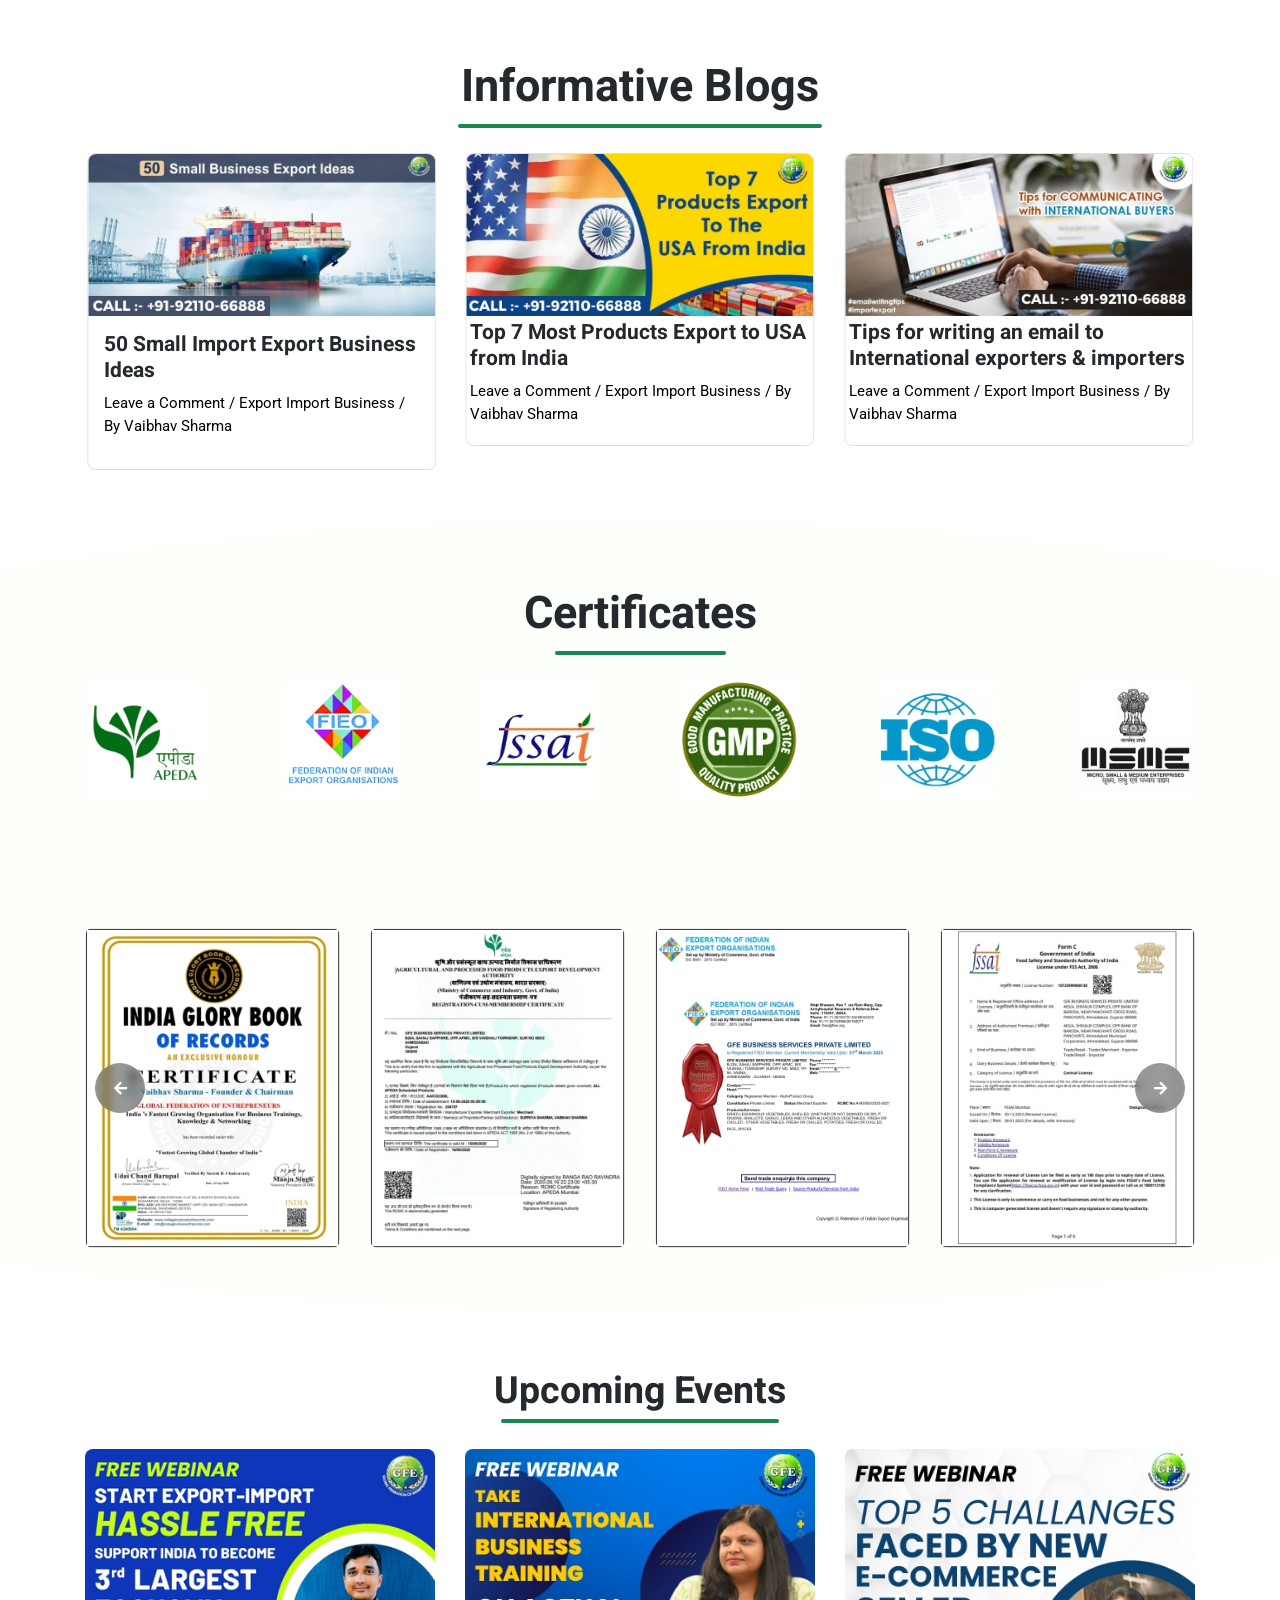
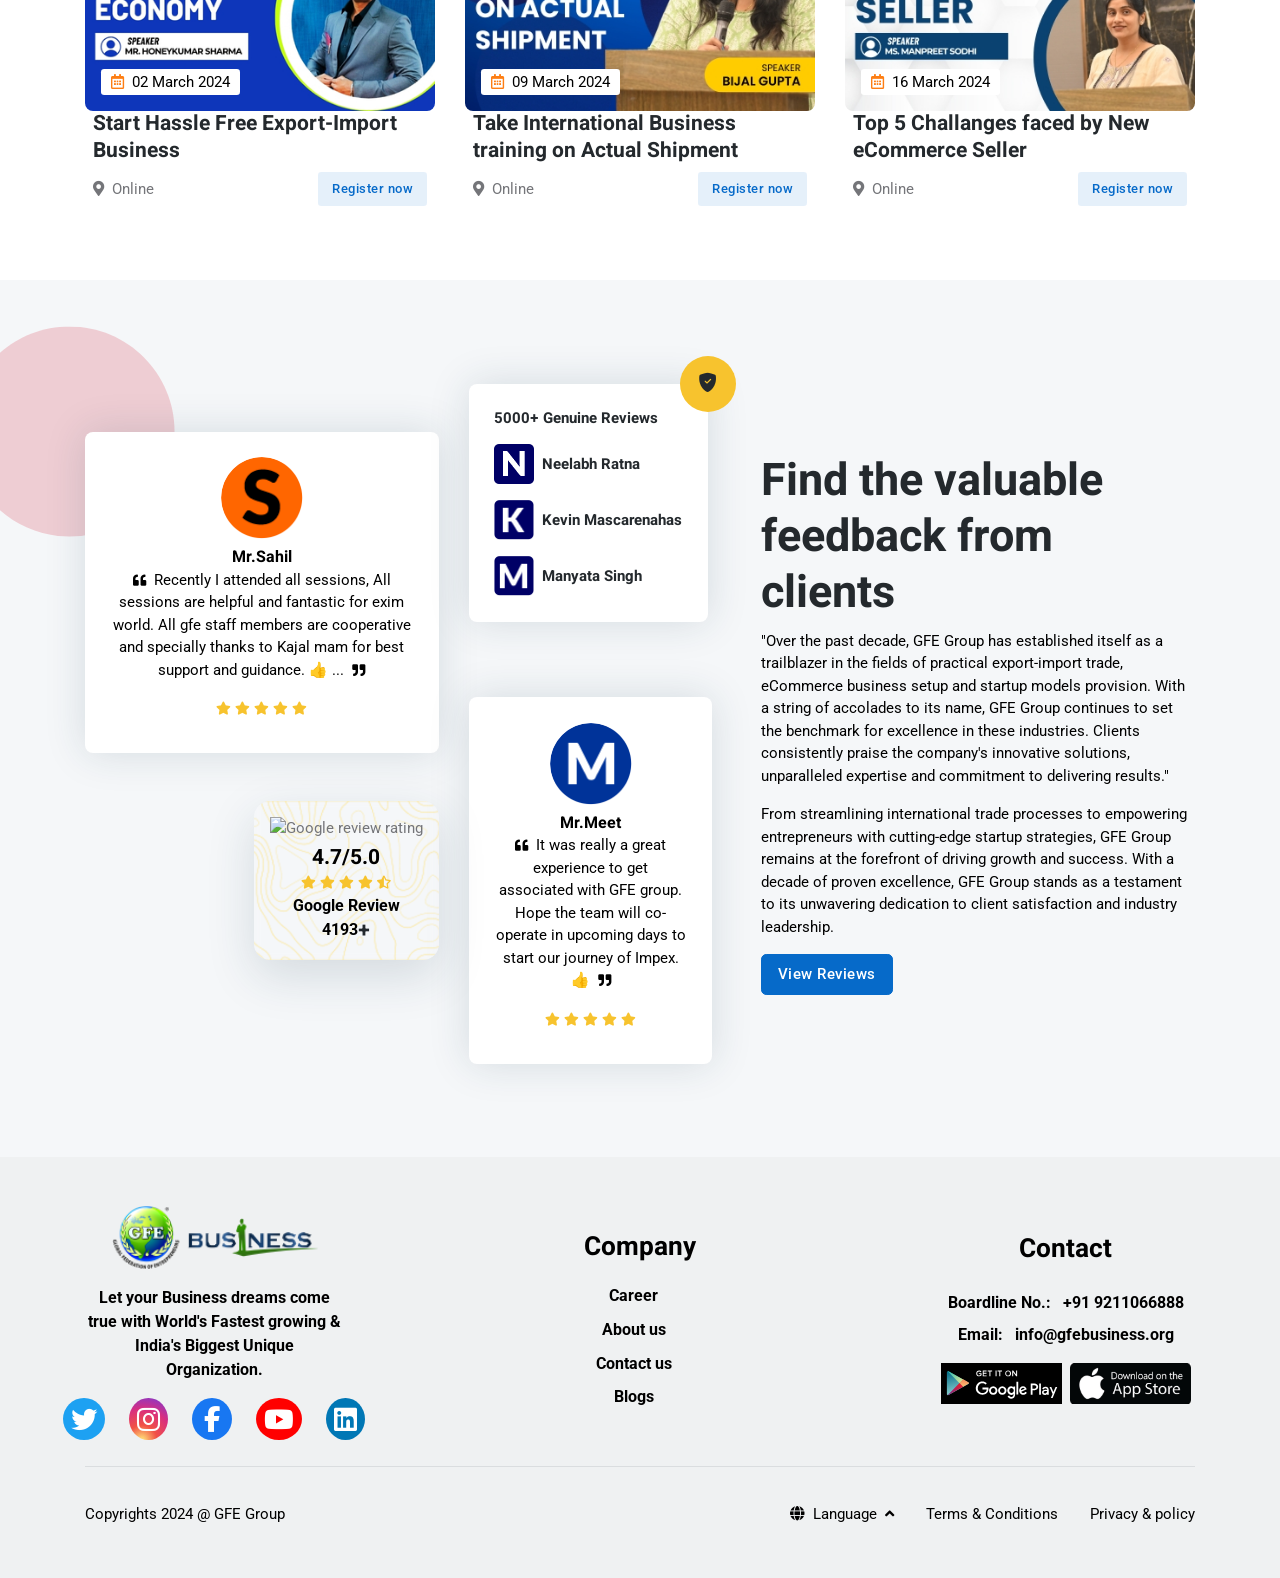
==== commit 9b1c996f: "Data" ====
--- a/index.html
+++ b/index.html
@@ -3534,7 +3534,7 @@
 
 			// Show the pop-up
 			popup.style.display = "block";
-		}, 15000); // 15 seconds in milliseconds
+		}, 1000); // 15 seconds in milliseconds
 
 		function closePopup() {
 			var popup = document.getElementById("popup");
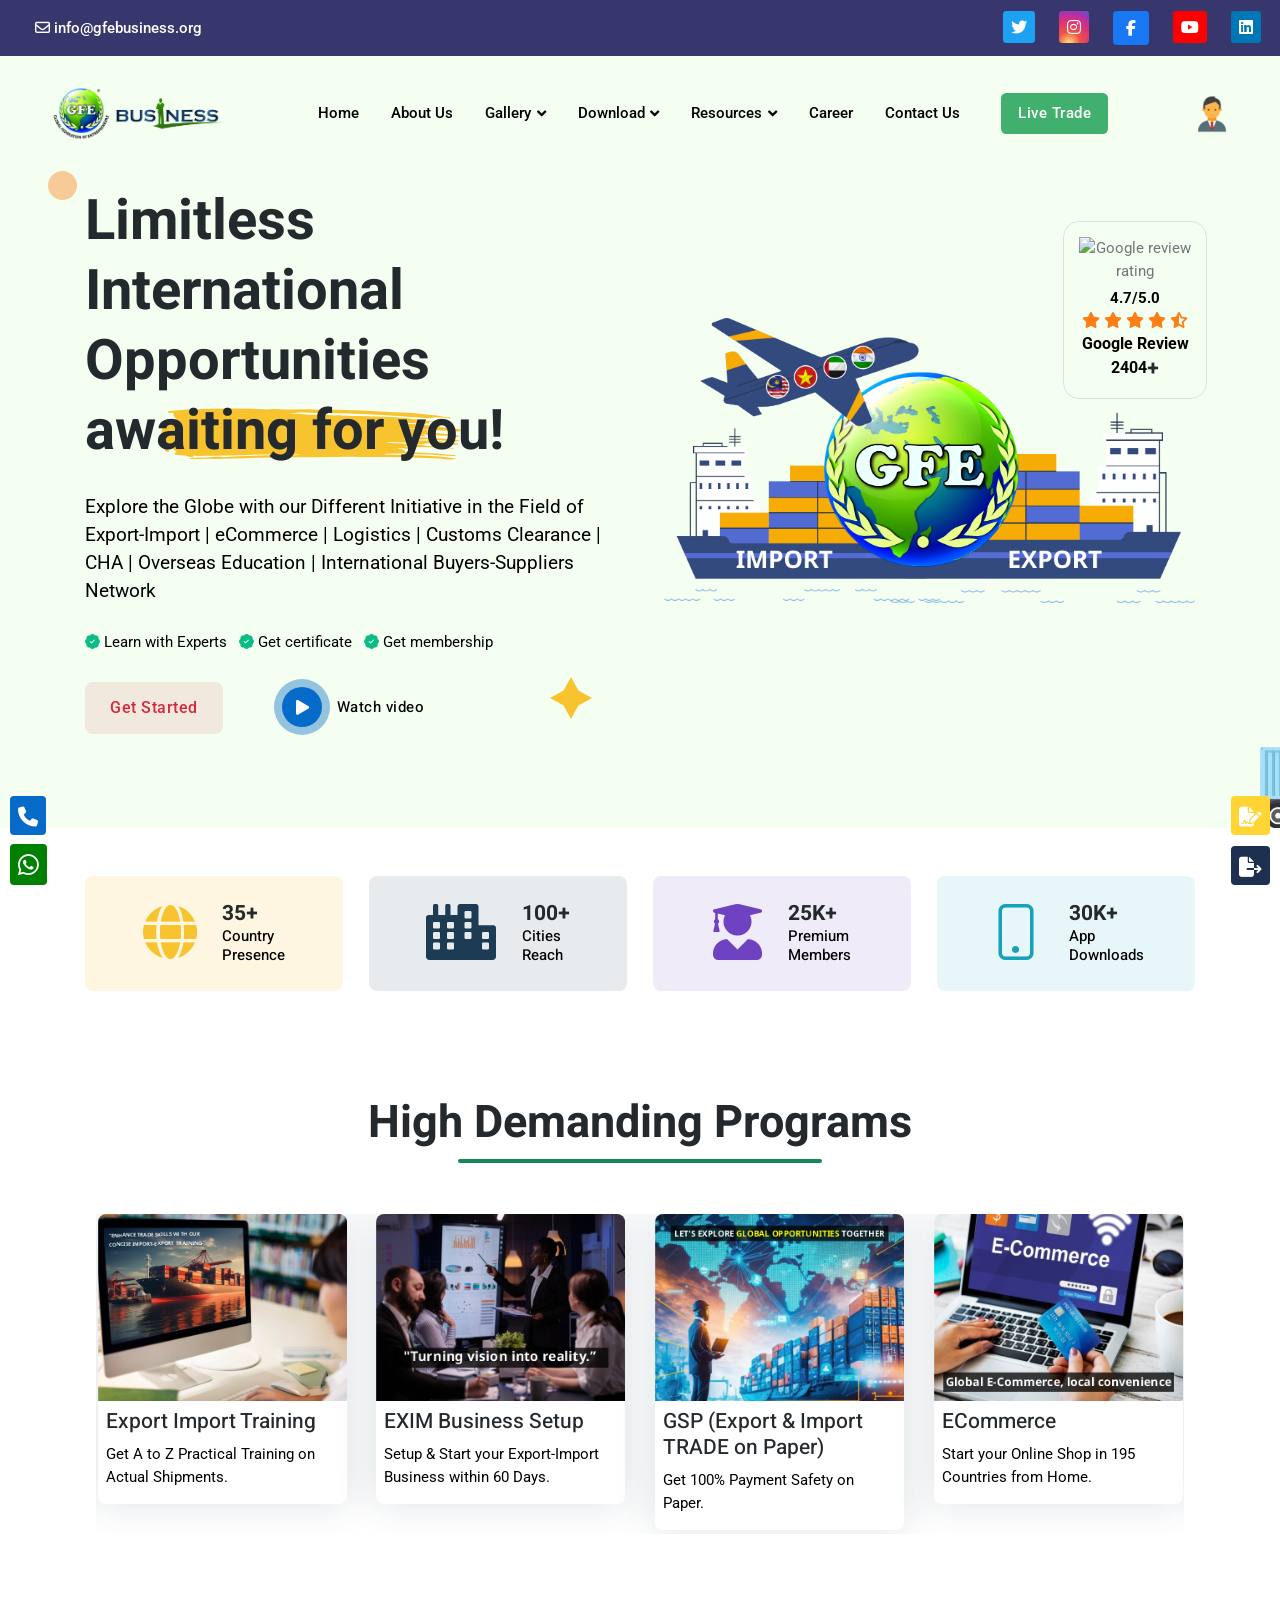
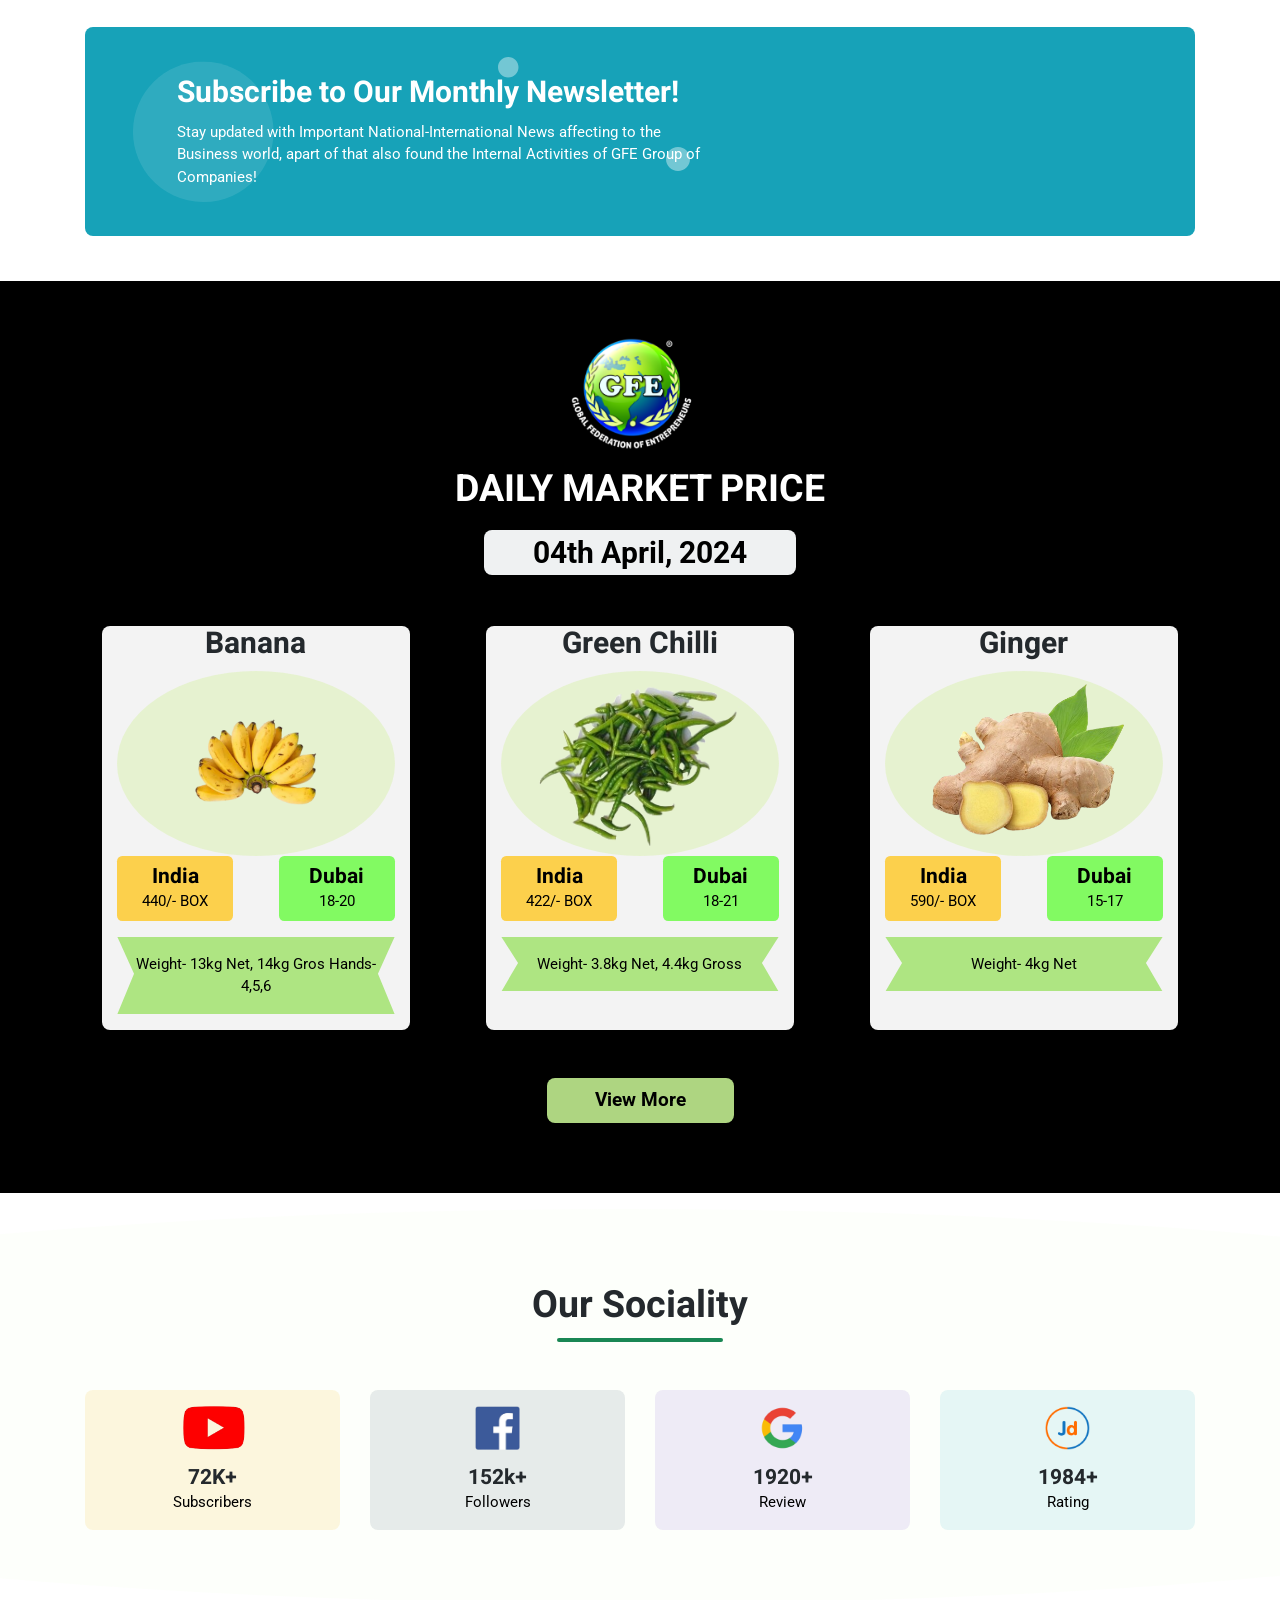
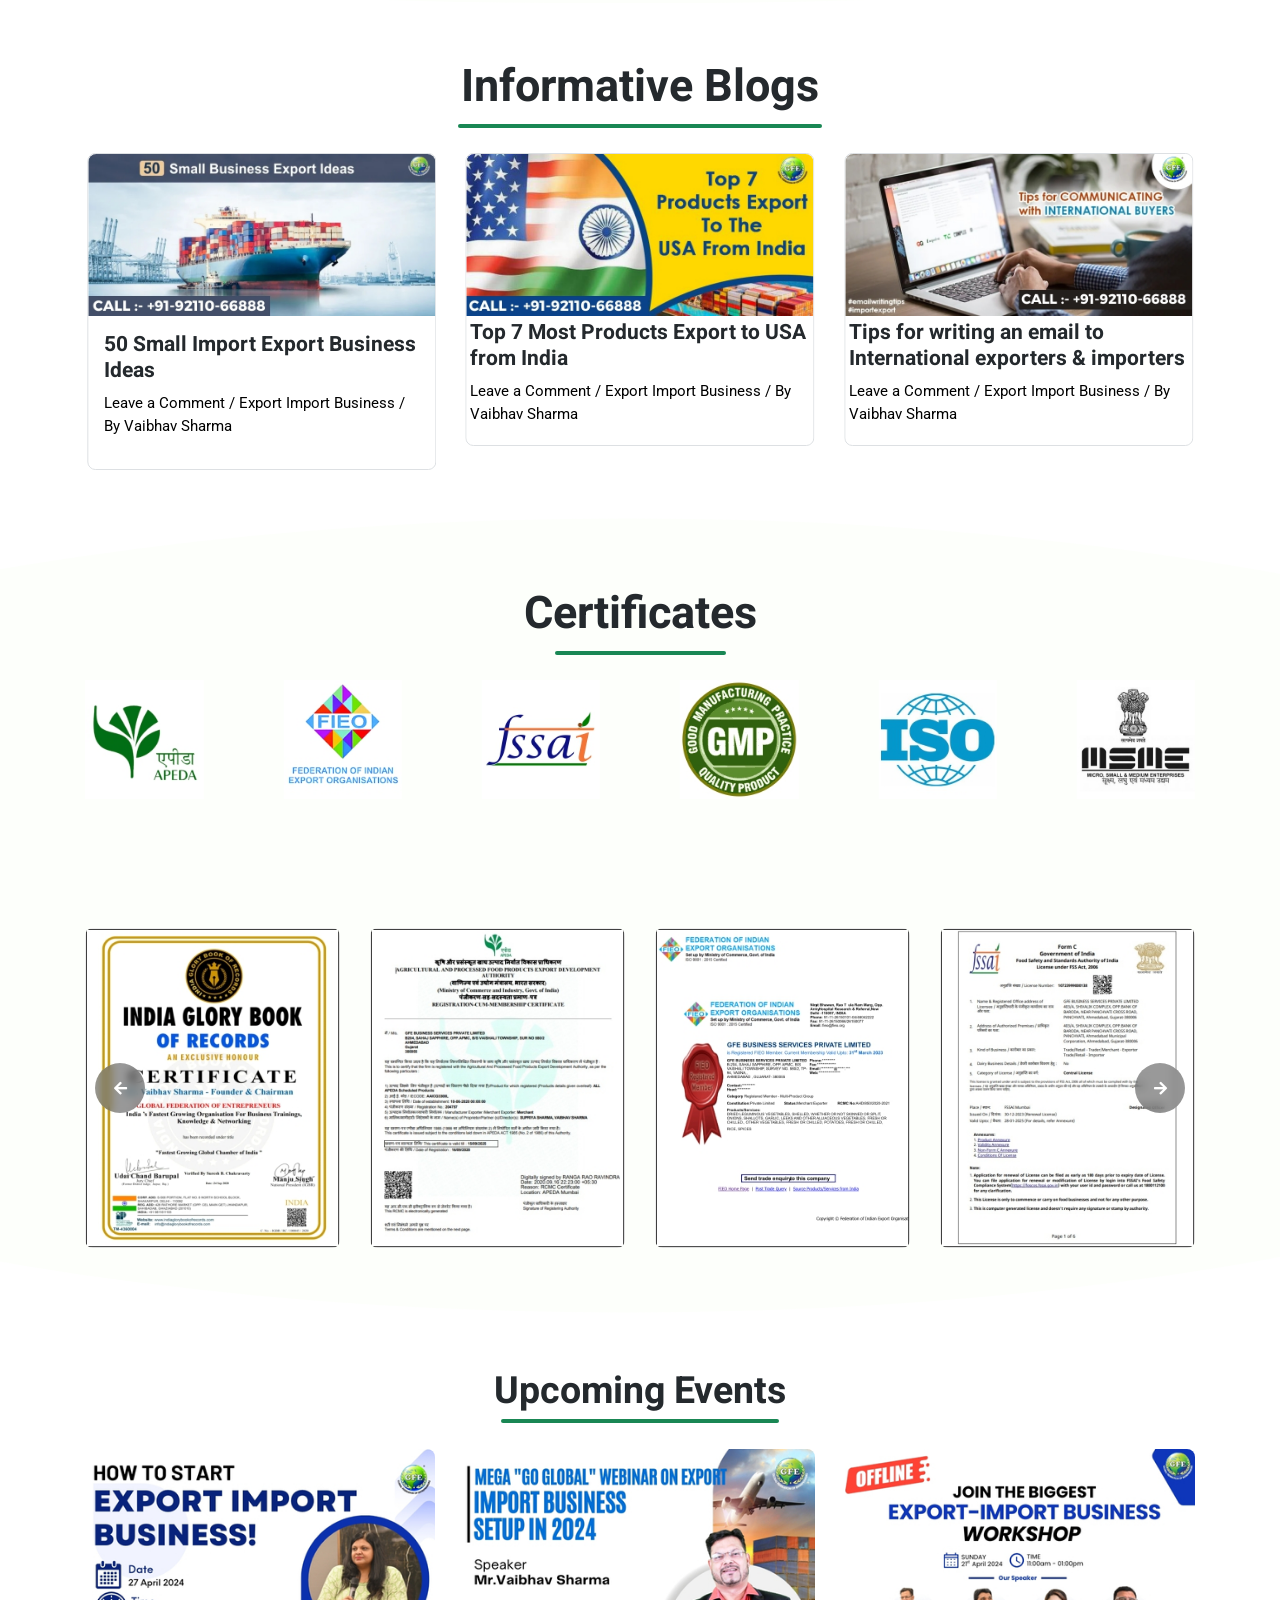
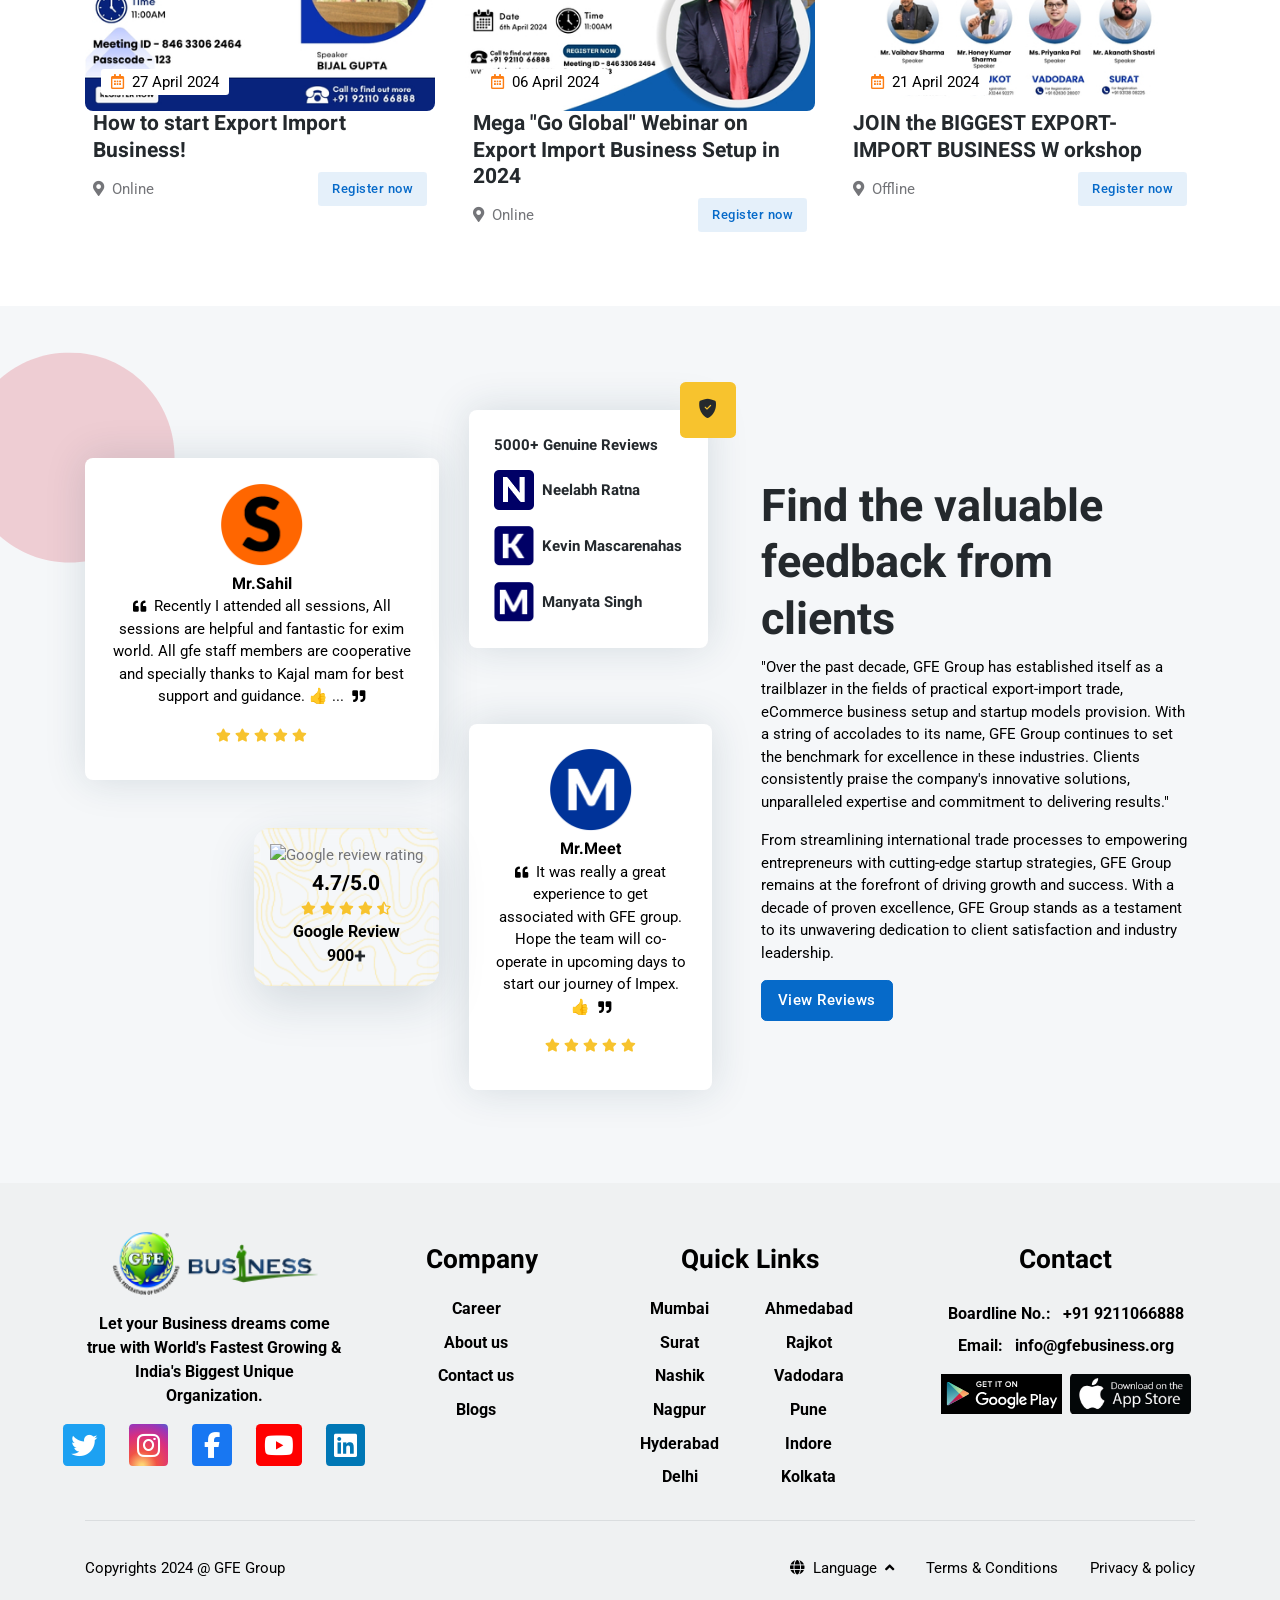
==== commit 8b57f182: "Data" ====
--- a/index.html
+++ b/index.html
@@ -177,7 +177,8 @@
 					</li>
 					<li class="list-inline-item"> <a href="https://www.facebook.com/GFEbusiness" target="_blank"
 							rel="noopener"><i
-								class="fa-brands fa-facebook-f fs-5 bg-light-subtle face-color p-2 rounded-circle"></i></a>
+								class="fa-brands fa-facebook-f fs-5 bg-light-subtle face-color  rounded-circle"
+								style="padding: 9px 13px;"></i></a>
 					</li>
 					<li class="list-inline-item"> <a href="https://www.youtube.com/@gfebusiness" target="_blank"
 							rel="noopener"><i
@@ -462,7 +463,7 @@
 
 						<li><a class="dropdown-item" href="#"><i class="bi bi-gear fa-fw me-2"></i>Account Settings</a>
 						</li>
-						<li><a class="dropdown-item" href="test2.html"><i
+						<li><a class="dropdown-item" href="MyService.html"><i
 									class="fa-solid fa-money-bill-1-wave me-2"></i>Payment
 								Service </a>
 						</li>
@@ -977,8 +978,8 @@
 									<p class="self-stretch fs-5 text-black mb-0">Google Review</p>
 									<div class="d-flex justify-content-center">
 										<p class="fs-5 text-black text-white mb-0 google-count purecounter"
-											data-purecounter-start="0" data-purecounter-end="23984"
-											data-purecounter-delay="50">+</p>
+											data-purecounter-start="0" data-purecounter-end="2404"
+											data-purecounter-delay="50"></p>
 										<span class="mb-0 h5">+</span>
 									</div>
 								</div>
@@ -1364,7 +1365,7 @@
 														Events</a></h5>
 
 												<p class="mb-2 text-truncate-2 text-black">Get Premium Award from
-													wellknown Celebrities & Expand your Business.</p>
+													wellknown Celebrities & Industry Dignitaries.</p>
 
 											</div>
 
@@ -1394,7 +1395,7 @@
 														Tours</a></h5>
 
 												<p class="text-truncate-2 mb-2 text-black">Exhibit your
-													Products/Services into the Biggest Expos of the World.</p>
+													Products/Services into the Biggest Expo's of the World.</p>
 
 											</div>
 
@@ -1692,8 +1693,8 @@
 							<img src="assets/images/client/facebook.png" alt="" class="su-sa">
 							<div class="d-flex justify-content-center align-items-center">
 								<h5 class="purecounter mb-0 fw-bold" data-purecounter-start="0"
-									data-purecounter-end="190000" data-purecounter-delay="200"></h5>
-								<span class="mb-0 h5">K+</span>
+									data-purecounter-end="190" data-purecounter-delay="200"></h5>
+								<span class="mb-0 h5">k+</span>
 							</div>
 							<p class="mb-0 count-text text-black ">Followers</p>
 						</div>
@@ -1703,8 +1704,8 @@
 							<img src="assets/images/client/google.png" alt="" class="su-sa">
 							<div class="d-flex justify-content-center align-items-center">
 								<h5 class="purecounter mb-0 fw-bold" data-purecounter-start="0"
-									data-purecounter-end="23984" data-purecounter-delay="200"></h5>
-								<span class="mb-0 h5">K+</span>
+									data-purecounter-end="2404" data-purecounter-delay="200"></h5>
+								<span class="mb-0 h5">+</span>
 							</div>
 							<p class="mb-0 count-text text-black ">Review</p>
 						</div>
@@ -1715,7 +1716,7 @@
 							<div class="d-flex justify-content-center align-items-center">
 								<h5 class="purecounter mb-0 fw-bold" data-purecounter-start="0"
 									data-purecounter-end="2487" data-purecounter-delay="200"></h5>
-								<span class="mb-0 h5">K+</span>
+								<span class="mb-0 h5">+</span>
 							</div>
 							<p class="mb-0 count-text text-black ">Rating</p>
 						</div>
@@ -1970,7 +1971,7 @@
 										<h5 class="card-title"><a
 												href="https://www.gfebusiness.org/exim-tips/process-of-port-registration/"
 												rel="noopener" target="_blank">What is the process of port registration
-												for excport in India</a></h5>
+												for Export in India</a></h5>
 
 										<p class="text-black">Leave a Comment / Export Import Business / By Vaibhav
 											Sharma</p>
@@ -1990,11 +1991,12 @@
 									<img src="assets/images/courses/blogs/10.png" class="card-img-top"
 										alt="course image">
 
-									<div class="card-body p-3">
+									<div class="card-body p-1">
 
 										<h5 class="card-title"><a
 												href="https://www.gfebusiness.org/blog/products-importing-from-india-to-uk/"
-												rel="noopener" target="_blank">Products Importing From India To UK</a>
+												rel="noopener" target="_blank">Major Products Exported To UK From
+												India</a>
 										</h5>
 
 										<p class="text-black">Leave a Comment / Export Import Business / By Vaibhav
@@ -2097,10 +2099,6 @@
 
 									</div>
 
-									<div class="card-body text-center">
-
-									</div>
-
 								</div>
 
 								<!-- Card item END -->
@@ -2174,17 +2172,26 @@
 									<div class="position-relative">
 										<img src="assets/images/awards/ISO 2.jpg" class="card-img" alt="course image">
 									</div>
-
 								</div>
 
 								<div class="card bg-transparent">
-
 									<div class="position-relative">
-
 										<!-- Image -->
-
 										<img src="assets/images/awards/Msme.jpg" class="card-img" alt="course image">
-
+									</div>
+								</div>
+								<div class="card bg-transparent">
+									<div class="position-relative">
+										<!-- Image -->
+										<img src="assets/images/awards/Coconut certificate.jpg" class="card-img"
+											alt="course image">
+									</div>
+								</div>
+								<div class="card bg-transparent">
+									<div class="position-relative">
+										<!-- Image -->
+										<img src="assets/images/awards/Spice Board Registration.jpg" class="card-img"
+											alt="course image">
 									</div>
 								</div>
 								<!-- Card item END -->
@@ -2226,7 +2233,7 @@
 
 									<!-- Image -->
 
-									<img src="assets/images/courses/events/hks.jpg" class="card-img" alt="course image">
+									<img src="assets/images/courses/events/1.jpg" class="card-img" alt="course image">
 
 									<!-- Overlay -->
 
@@ -2237,7 +2244,7 @@
 											<!-- Category -->
 
 											<a href="#" class="badge text-bg-white fs-6 rounded-1"><i
-													class="far fa-calendar-alt text-orange me-2"></i>02 March 2024</a>
+													class="far fa-calendar-alt text-orange me-2"></i>27 April 2024</a>
 										</div>
 
 									</div>
@@ -2250,7 +2257,8 @@
 
 									<!-- Title -->
 
-									<h5 class="card-title"><a href="#">Start Hassle Free Export-Import Business </a>
+									<h5 class="card-title"><a href="#">How to start
+											Export Import Business!</a>
 									</h5>
 
 									<!-- Address and button -->
@@ -2275,8 +2283,7 @@
 
 									<!-- Image -->
 
-									<img src="assets/images/courses/events/bijal.jpg" class="card-img"
-										alt="course image">
+									<img src="assets/images/courses/events/2.jpg" class="card-img" alt="course image">
 
 									<!-- Overlay -->
 
@@ -2287,7 +2294,7 @@
 											<!-- Category -->
 
 											<a href="#" class="badge text-bg-white fs-6 rounded-1"><i
-													class="far fa-calendar-alt text-orange me-2"></i>09 March 2024</a>
+													class="far fa-calendar-alt text-orange me-2"></i>06 April 2024</a>
 
 										</div>
 
@@ -2300,8 +2307,8 @@
 
 									<!-- Title -->
 
-									<h5 class="card-title"><a href="#">Take International Business training on Actual
-											Shipment</a></h5>
+									<h5 class="card-title"><a href="#">Mega "Go Global" Webinar on Export Import
+											Business Setup in 2024</a></h5>
 
 									<!-- Address and button -->
 
@@ -2327,8 +2334,7 @@
 
 									<!-- Image -->
 
-									<img src="assets/images/courses/events/manpreet.jpg" class="card-img"
-										alt="course image">
+									<img src="assets/images/courses/events/3.jpg" class="card-img" alt="course image">
 
 									<!-- Overlay -->
 
@@ -2339,7 +2345,7 @@
 											<!-- Category -->
 
 											<a href="#" class="badge text-bg-white fs-6 rounded-1"><i
-													class="far fa-calendar-alt text-orange me-2"></i>16 March 2024</a>
+													class="far fa-calendar-alt text-orange me-2"></i>21 April 2024</a>
 
 										</div>
 
@@ -2353,14 +2359,15 @@
 
 									<!-- Title -->
 
-									<h5 class="card-title"><a href="#">Top 5 Challanges faced by New eCommerce
-											Seller</a></h5>
+									<h5 class="card-title"><a href="#">JOIN the BIGGEST EXPORT-IMPORT BUSINESS
+											W orkshop</a></h5>
 
 									<!-- Address and button -->
 
 									<div class="d-flex justify-content-between align-items-center">
 
-										<Address class="mb-0"><i class="fas fa-map-marker-alt me-2"></i>Online</Address>
+										<Address class="mb-0"><i class="fas fa-map-marker-alt me-2"></i>Offline
+										</Address>
 
 										<a href="#" class="btn btn-sm btn-primary-soft mb-0">Register now</a>
 
@@ -2742,7 +2749,7 @@
 										<p class="self-stretch fs-5 text-black mb-0">Google Review</p>
 										<div class="d-flex justify-content-center">
 											<p class="fs-5 text-black text-white mb-0 google-count purecounter"
-												data-purecounter-start="0" data-purecounter-end="23984"
+												data-purecounter-start="0" data-purecounter-end="2404"
 												data-purecounter-delay="50">+</p>
 											<span class="mb-0 h5">+</span>
 										</div>
@@ -2872,7 +2879,7 @@
 
 			<!-- Row START -->
 
-			<div class="row g-4 justify-content-between align-items-center text-center">
+			<div class="row g-4 justify-content-between align-items-baseline  text-center">
 
 				<!-- Widget 1 START -->
 
@@ -2889,7 +2896,7 @@
 					</a>
 					<br />
 					<p class="fs-5 my-3 text-black text-weig">
-						Let your Business dreams come true with World's Fastest growing & India's Biggest Unique
+						Let your Business dreams come true with World's Fastest Growing & India's Biggest Unique
 						Organization.</p>
 
 					<!-- Social media icon -->
@@ -2926,7 +2933,7 @@
 
 				<!-- Widget 2 START -->
 
-				<div class="col-lg-3">
+				<div class="col-lg-2">
 
 					<div class="row gx-0 text-center">
 
@@ -2955,6 +2962,66 @@
 				</div>
 
 				<!-- Widget 2 END -->
+				<div class="col-lg-3 ">
+					<h4 class="mb-3 fs-4 text-weig text-black">Quick Links</h4>
+					<div class="row gx-0 text-center justify-content-around ">
+
+						<!-- Link block -->
+						<div class="col-lg-5">
+							<div class="row gx-0 text-center">
+
+
+								<ul class="nav flex-column p-0">
+
+									<li class="nav-item fs-5 text-weig"><a class="nav-link text-black"
+											href="indexMumbai.html">Mumbai</a></li>
+
+									<li class="nav-item fs-5 text-weig"><a class="nav-link text-black"
+											href="indexSurat.html">Surat</a></li>
+
+									<li class="nav-item fs-5 text-weig"><a class="nav-link text-black"
+											href="indexNashik.html">Nashik</a></li>
+
+									<li class="nav-item fs-5 text-weig"><a class="nav-link text-black"
+											href="indexNagpur.html">Nagpur</a></li>
+
+									<li class="nav-item fs-5 text-weig"><a class="nav-link text-black"
+											href="indexHyderabad.html">Hyderabad</a></li>
+									<li class="nav-item fs-5 text-weig"><a class="nav-link text-black"
+											href="indexDelhi.html">Delhi</a></li>
+
+								</ul>
+							</div>
+						</div>
+						<div class="col-lg-5 ">
+							<div class="row gx-0 text-center">
+								<ul class="nav flex-column p-0">
+
+									<li class="nav-item fs-5 text-weig"><a class="nav-link text-black"
+											href="indexAhmedabad.html">Ahmedabad</a></li>
+
+									<li class="nav-item fs-5 text-weig"><a class="nav-link text-black"
+											href="indexRajkot.html">Rajkot</a></li>
+
+									<li class="nav-item fs-5 text-weig"><a class="nav-link text-black"
+											href="indexVadodara.html">Vadodara</a></li>
+
+									<li class="nav-item fs-5 text-weig"><a class="nav-link text-black" href="#">Pune</a>
+									</li>
+
+									<li class="nav-item fs-5 text-weig"><a class="nav-link text-black"
+											href="indexIndore.html">Indore</a></li>
+
+									<li class="nav-item fs-5 text-weig"><a class="nav-link text-black"
+											href="indexKolkata.html">Kolkata</a></li>
+
+								</ul>
+							</div>
+						</div>
+					</div>
+
+				</div>
+
 
 				<!-- Widget 3 START -->
 				<style>
@@ -3109,7 +3176,7 @@
 				</div>
 				<div class="modal-body">
 					<form action="#!">
-						<div class="row gy-4  p-2">
+						<div class="row gy-1">
 							<div class="col-12">
 								<label for="fullname" class="form-label">Full Name <span
 										class="text-danger">*</span></label>
@@ -3142,6 +3209,33 @@
 									<input type="tel" class="form-control" id="phone" name="phone" value="">
 								</div>
 							</div>
+							<div class="col-12 col-md-6 ">
+								<label for="state" class="form-label text-black ">State <span
+										class="text-danger">*</span></label>
+								<input type="text" class="form-control" name="State" value="" list="state"
+									placeholder="State" required>
+								<datalist id="state">
+									<option value="Gujarat">
+									<option value="Goa">
+									<option value="Maharashtra">
+									<option value="West Bengal">
+									<option value="Punjab">
+								</datalist>
+							</div>
+							<div class="col-12 col-md-6 ">
+								<label for="city" class="form-label text-black ">City <span
+										class="text-danger">*</span></label>
+								<input type="text" class="form-control" name="City" value="" list="city"
+									placeholder="City" required>
+								<!-- <input id="color" list="suggestions"> -->
+								<datalist id="city">
+									<option value="Patan">
+									<option value="Ahmedabad">
+									<option value="Hyderabad">
+									<option value="Kolkata">
+									<option value="Chennai">
+								</datalist>
+							</div>
 							<div class="col-12">
 								<label for="subject" class="form-label">Subject <span
 										class="text-danger">*</span></label>
@@ -3194,6 +3288,7 @@
 	</script>
 
 	<!-- ----------------END Enquairy Form------------------- -->
+
 	<div class="modal fade overflow-y-hidden" id="ronak" tabindex="-1" role="dialog" aria-labelledby="exampleModalLabel"
 		aria-hidden="true">
 		<div class="modal-dialog" role="document">
@@ -3479,7 +3574,7 @@
 		<div class="popup-content">
 			<!-- <h2>Welcome to our website!</h2> -->
 			<button class="close1 bg-blur" onclick="closePopup()">&times;</button>
-			<a href="https://www.google.com/" target="_blank"><img src="assets/images/popup.png" class="sm:w-100 "
+			<a href="https://www.google.com/" target="_blank"><img src="assets/images/popup1.png" class="sm:w-100 "
 					alt=""></a>
 		</div>
 	</div>
@@ -3534,7 +3629,7 @@
 
 			// Show the pop-up
 			popup.style.display = "block";
-		}, 1000); // 15 seconds in milliseconds
+		}, 15000); // 15 seconds in milliseconds
 
 		function closePopup() {
 			var popup = document.getElementById("popup");
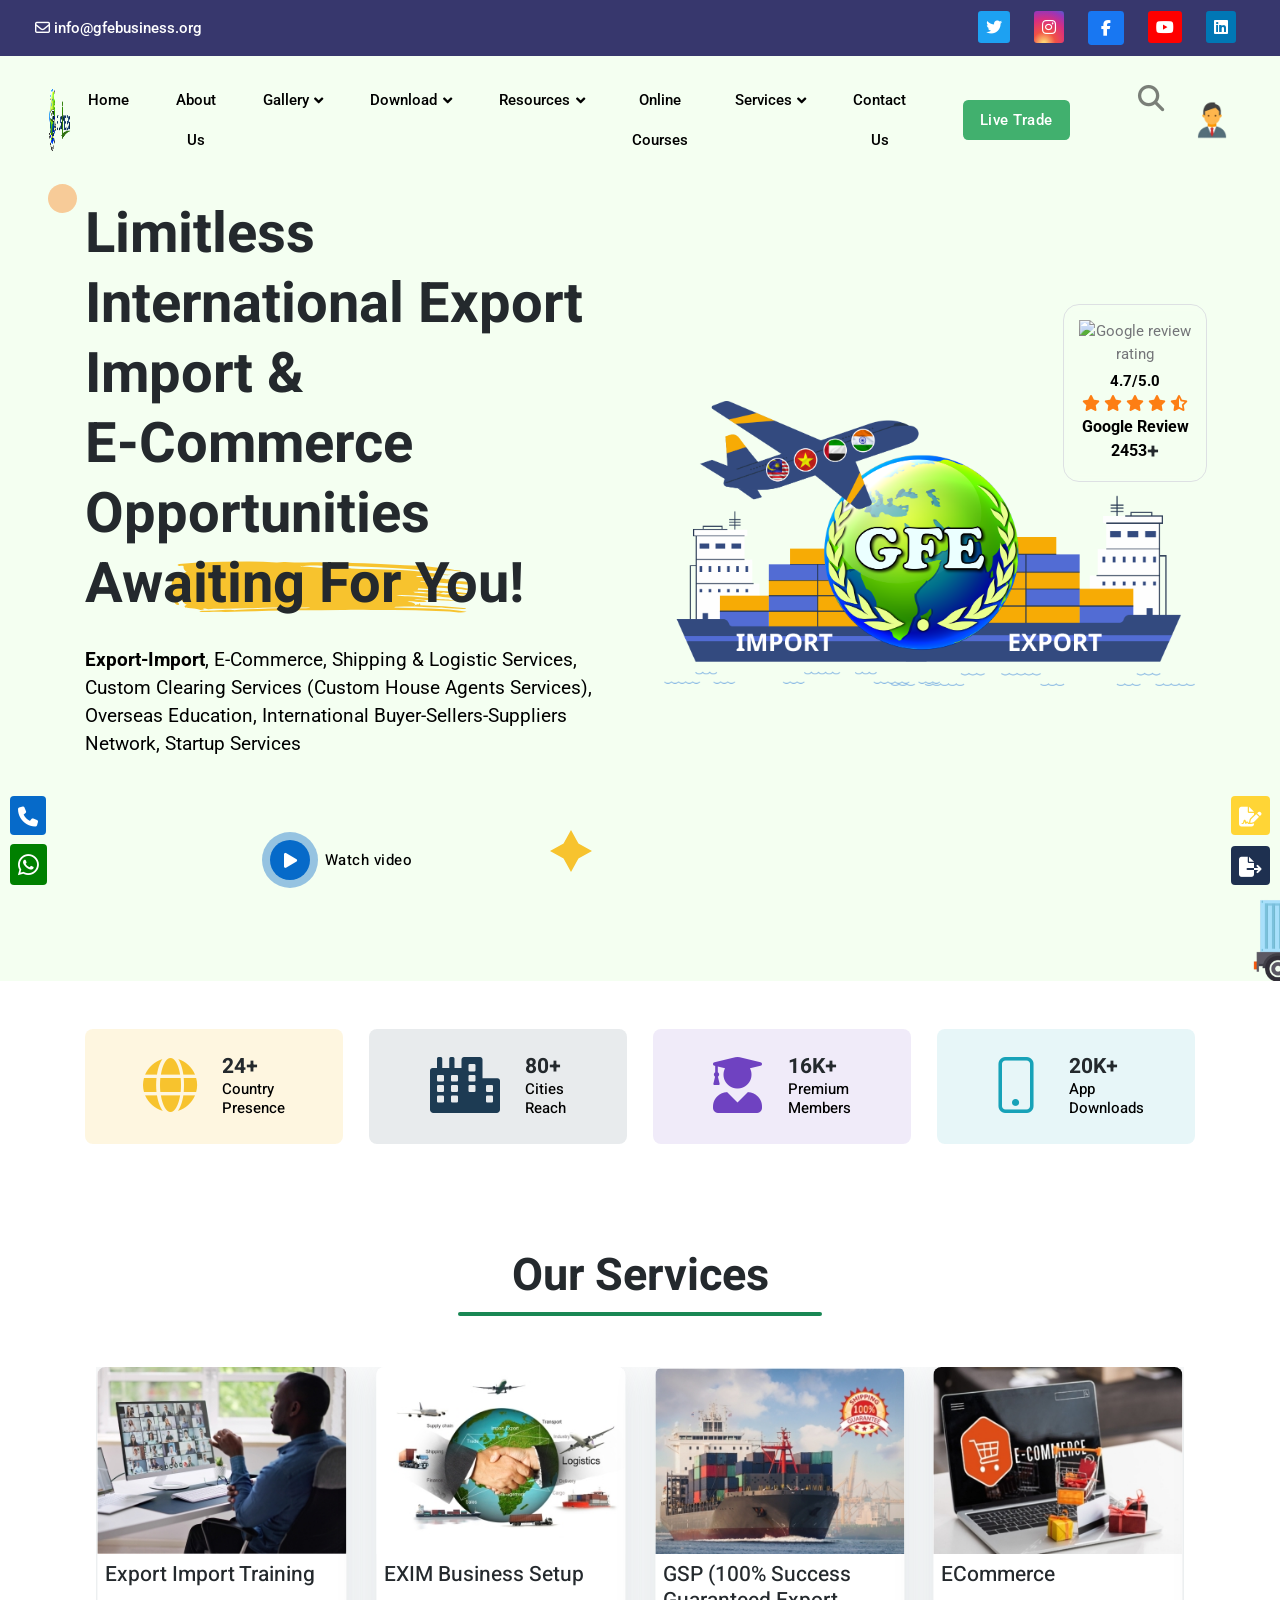
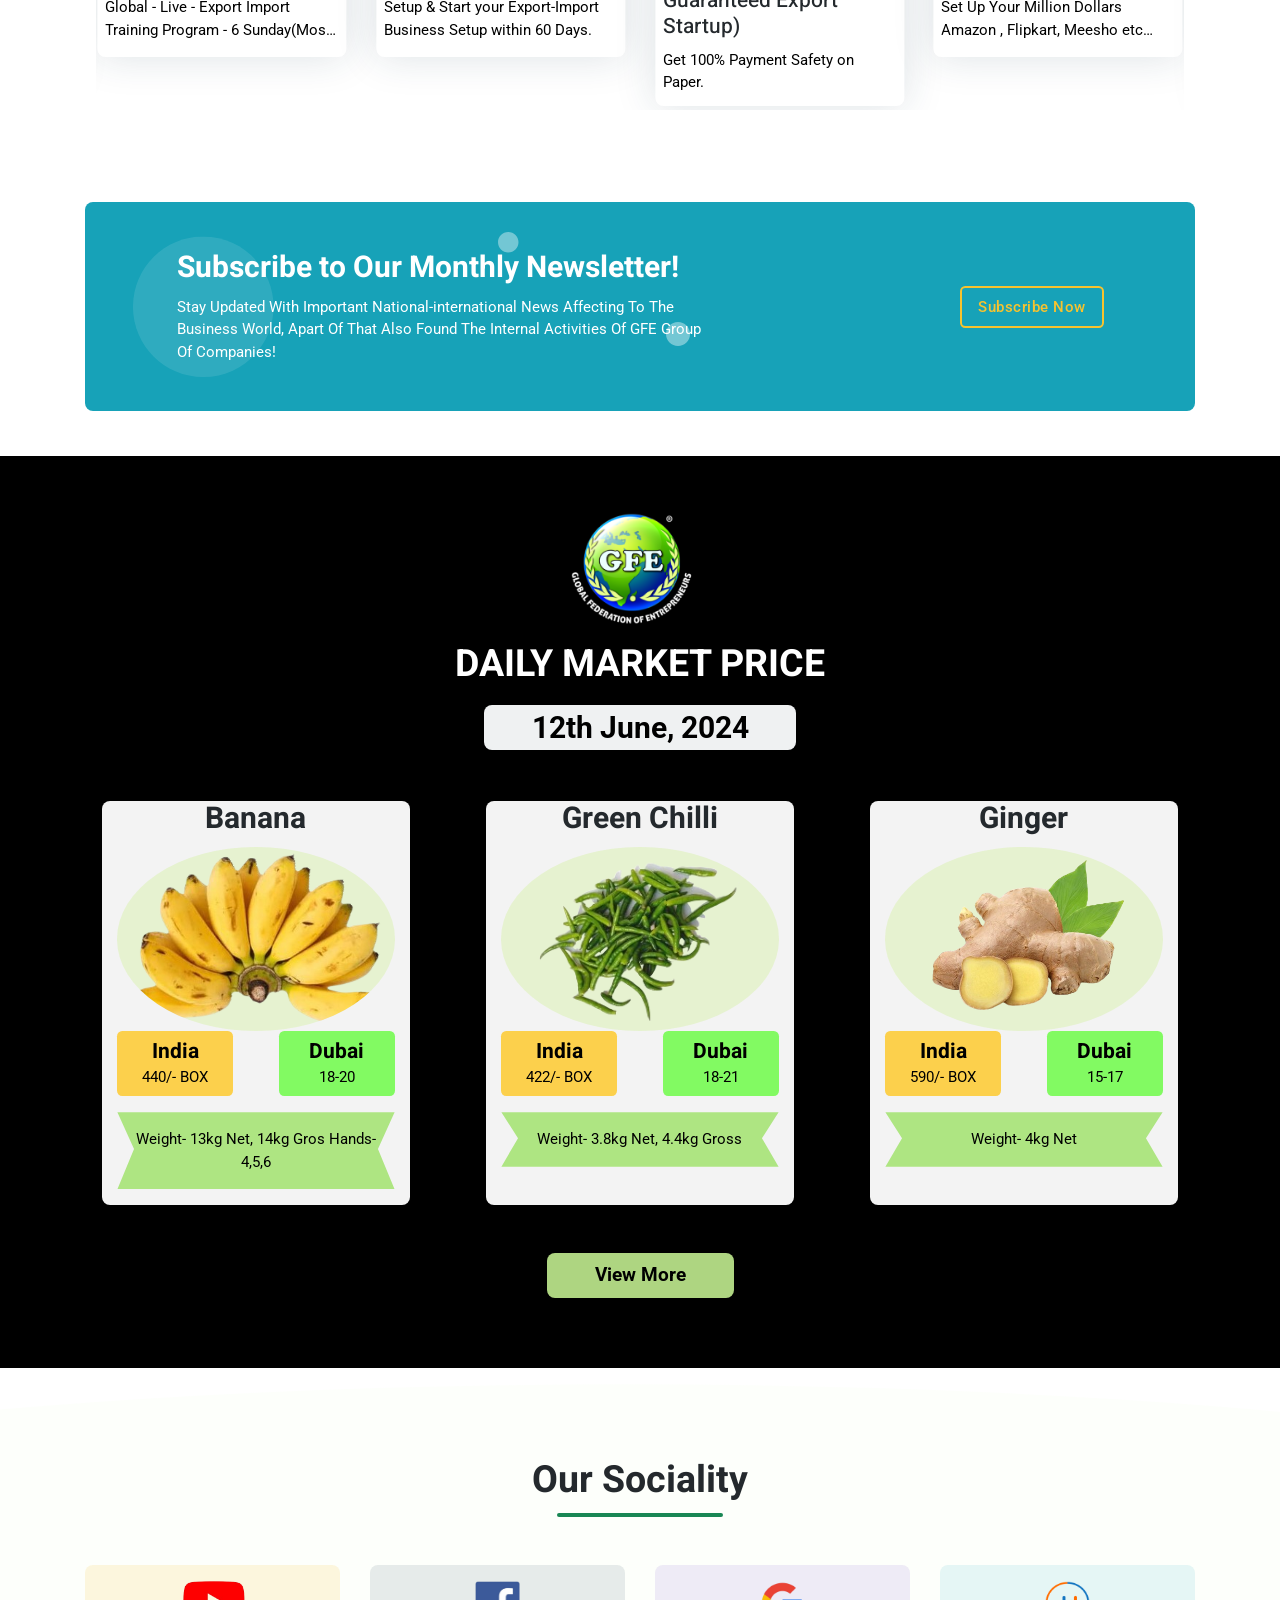
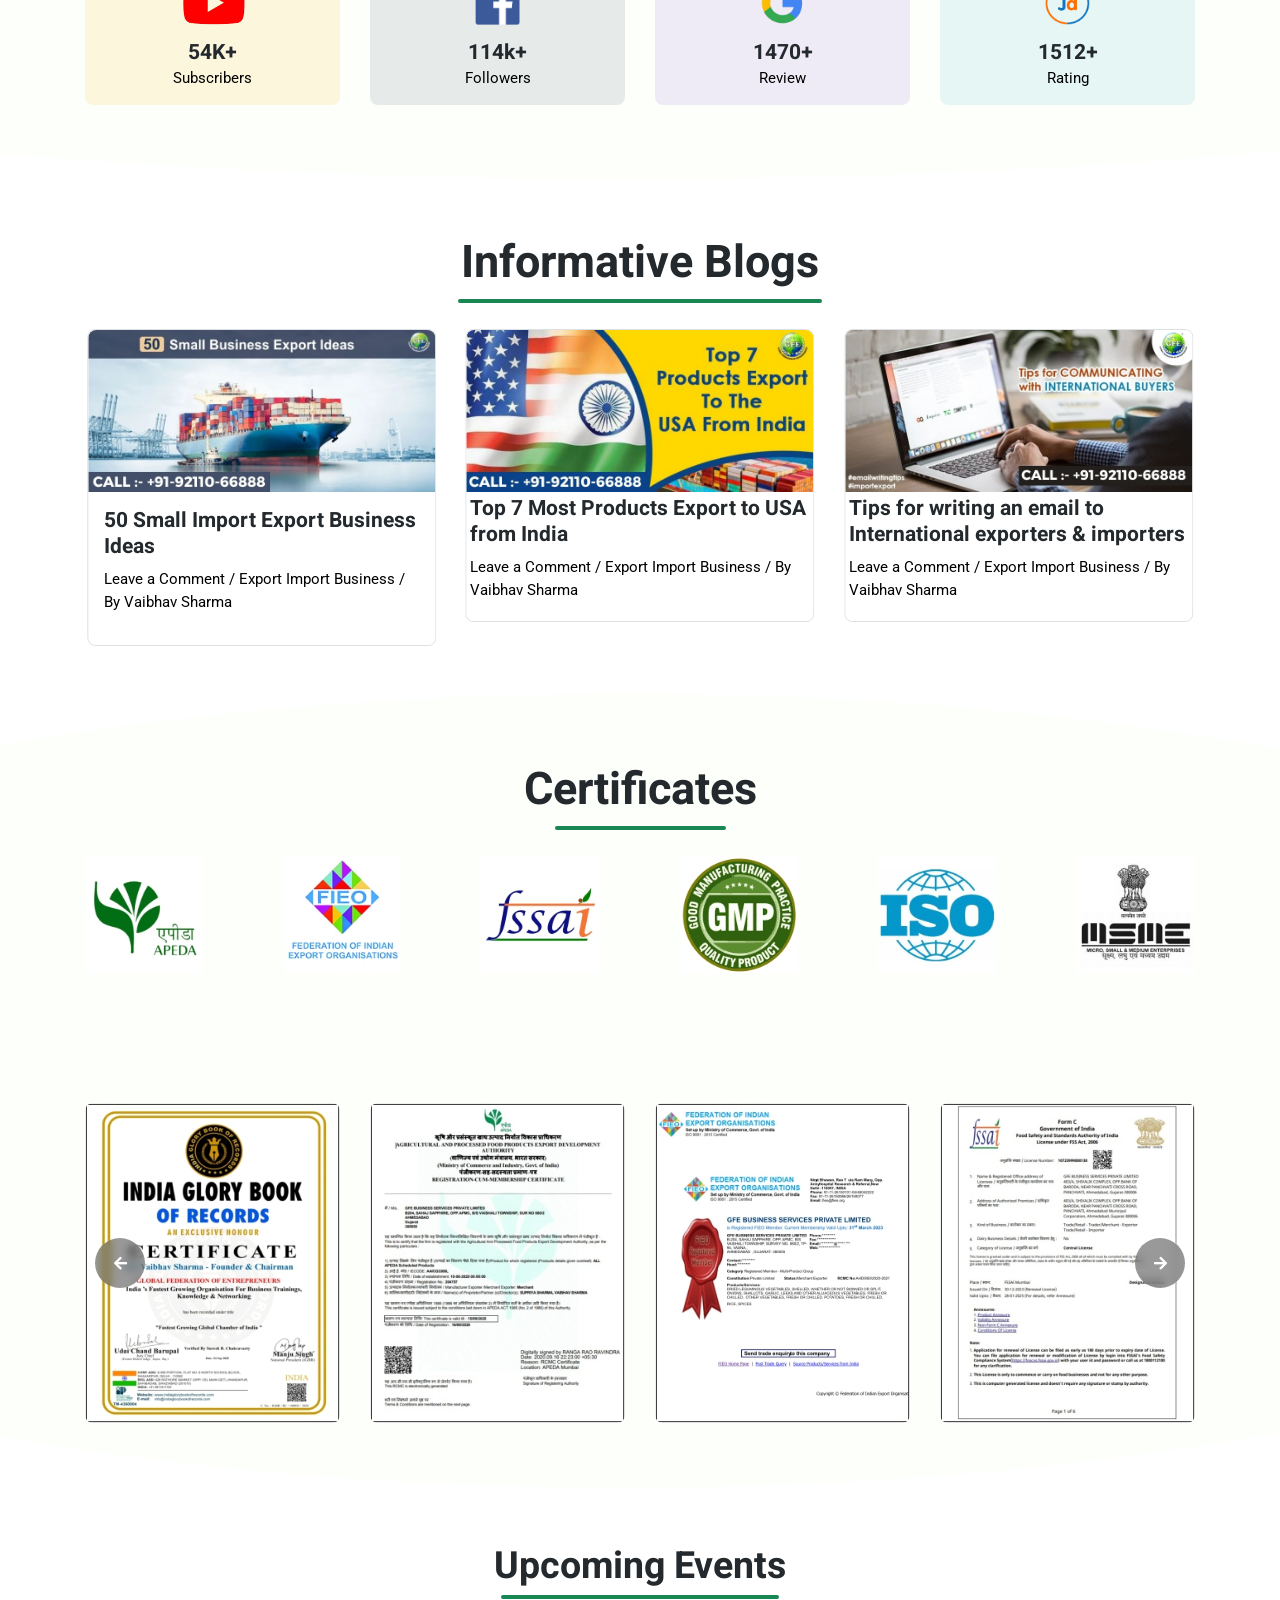
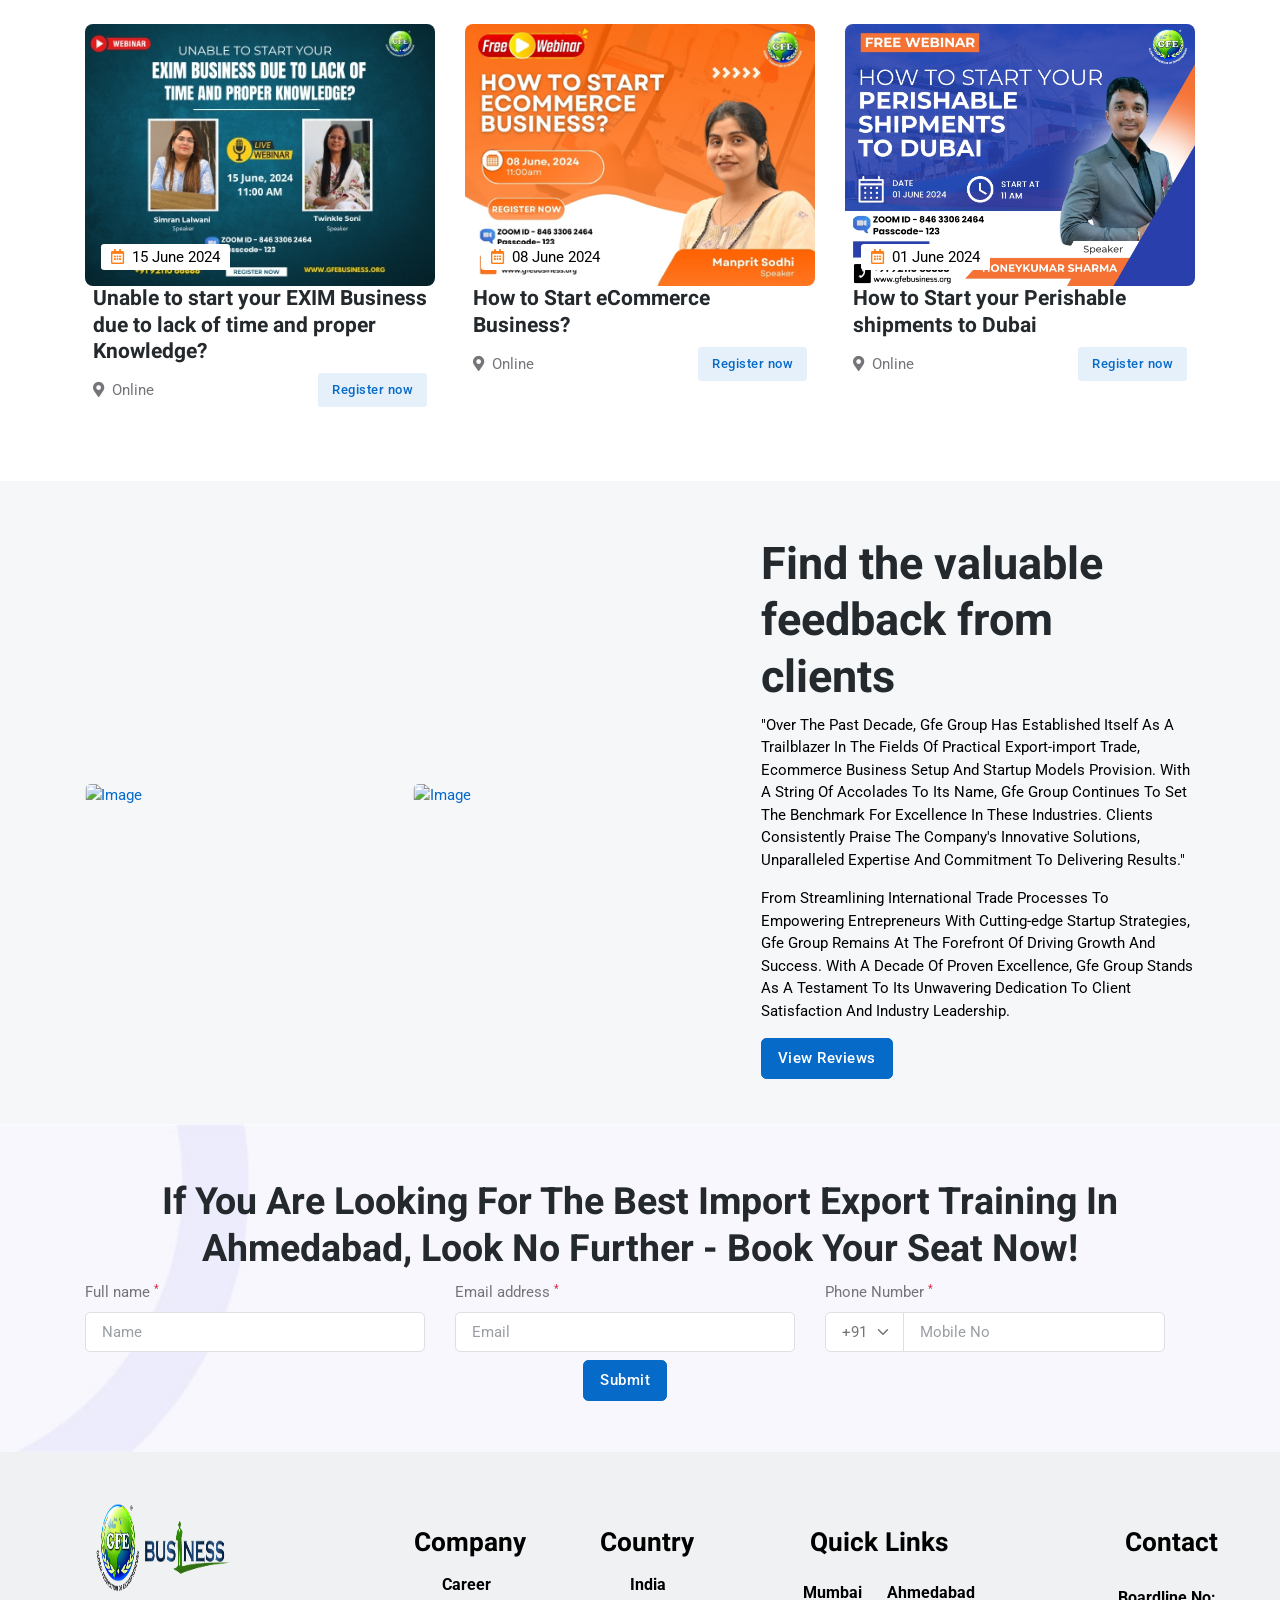
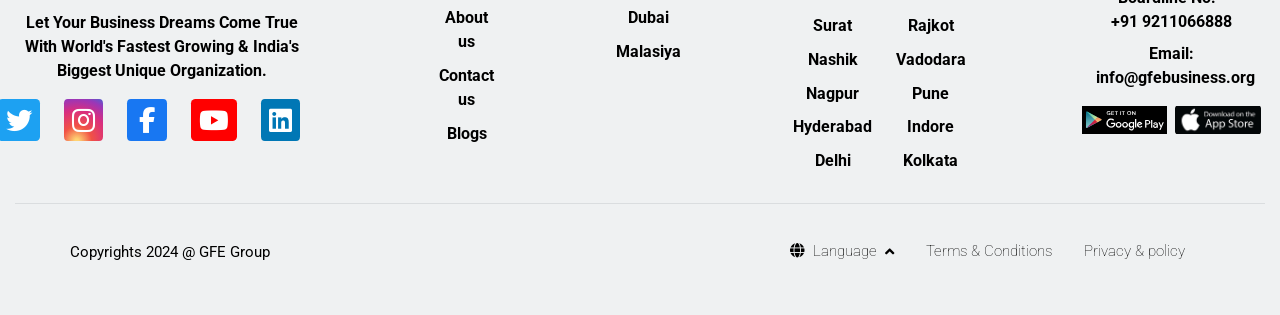
==== commit c0a485b8: "Data" ====
--- a/index.html
+++ b/index.html
@@ -145,6 +145,7 @@
 	<!-- Theme CSS -->
 
 	<link rel="stylesheet" type="text/css" href="assets/css/style.css">
+	<!-- <link rel="stylesheet" type="text/css" href="assets/css/style1.css"> -->
 
 </head>
 
@@ -203,40 +204,43 @@
 
 		<!-- Nav START -->
 
-		<nav class="navbar navbar-expand-xl">
+		<nav class="navbar navbar-expand-xl ">
 
 			<div class="container-fluid px-3 px-xl-5">
 
 				<!-- Logo START -->
 
 				<a class="navbar-brand" href="index.html">
-
 					<img class="light-mode-item navbar-brand-item" src="assets/images/Gfe Business.png" alt="logo"
-						style="height:55px;width:180px;">
-
+						style="height:68px;width:100px;">
 					<img class="dark-mode-item navbar-brand-item" src="assets/images/Gfe Business.png" alt="logo"
-						style="height:55px;width:180px;">
-
+						style="height:68px;width:100px;">
 				</a>
 
 				<!-- Logo END -->
-
-				<!-- Responsive navbar toggler -->
-
-				<button class="navbar-toggler ms-auto " type="button" data-bs-toggle="collapse"
-					data-bs-target="#navbarCollapse" aria-controls="navbarCollapse" aria-expanded="false"
-					aria-label="Toggle navigation">
-
-					<span class="navbar-toggler-animation">
-
-						<span></span>
-						<span></span>
-						<span></span>
-
-					</span>
-
-				</button>
-
+				<div class="d-flex justify-content-end ms-auto">
+					<button type="button " class="btn mb-0 p-0 d-block d-xl-none d-sm-none d-md-block"
+						data-bs-toggle="modal" data-bs-target="#example">
+						<i class="fa-solid fa-magnifying-glass  text-black-50 " style="font-size: 20px;"></i>
+					</button>
+
+					<div class="nav d-block d-sm-none d-md-block">
+
+
+						<!-- Responsive navbar toggler -->
+
+						<button class="navbar-toggler  " type="button" data-bs-toggle="collapse"
+							data-bs-target="#navbarCollapse" aria-controls="navbarCollapse" aria-expanded="false"
+							aria-label="Toggle navigation">
+							<span class="navbar-toggler-animation">
+								<span></span>
+								<span></span>
+								<span></span>
+							</span>
+
+						</button>
+					</div>
+				</div>
 				<!-- Main navbar START -->
 
 				<div class="navbar-collapse collapse ronni row align-items-center " id="navbarCollapse">
@@ -302,29 +306,23 @@
 
 					<!-- Nav Main menu START -->
 
-					<ul class="navbar-nav navbar-nav-scroll" style="justify-content: center;">
+					<ul class="navbar-nav navbar-nav-scroll hi" style="justify-content: center;">
 
 						<!-- Nav item 1 Demos -->
 
 						<li class="nav-item dropdown">
-
 							<a class="nav-link" href="index.html" id="demoMenu" aria-haspopup="true"
 								aria-expanded="false">Home</a>
-
 						</li>
 
 						<li class="nav-item dropdown">
-
 							<a class="nav-link" href="about.html" id="demoMenu" aria-haspopup="true"
 								aria-expanded="false">About Us</a>
-
 						</li>
 
 						<li class="nav-item dropdown">
-
 							<a class="nav-link dropdown-toggle" data-bs-toggle="dropdown" href="gallery.html"
 								id="demoMenu" aria-haspopup="true" aria-expanded="false">Gallery</a>
-
 							<ul class="dropdown-menu" aria-labelledby="demoMenu">
 
 								<li> <a class="dropdown-item" href="team.html">Team</a></li>
@@ -372,7 +370,7 @@
 										target="_blank">Currency
 										Converter</a></li>
 
-								<li> <a class="dropdown-item" target="_blank"
+								<li> <a class="dropdown-item" target="_self"
 										href="https://www.searates.com/shipping/request?utm_source=google&utm_medium=cpc&utm_campaign=17499343658&utm_content=142980297292&utm_term=freight%20calculator&gad_source=1&gclid=CjwKCAjw5v2wBhBrEiwAXDDoJU_Pim9FfTNBF0az3bh9ZV8KRj1PosCr5fYmnDEyrt1ukw5-V0vNYBoCvT8QAvD_BwE">Freight
 										Calculator</a></li>
 
@@ -382,17 +380,31 @@
 						</li>
 
 						<li class="nav-item dropdown">
-
-							<a class="nav-link" href="career.html" id="demoMenu" aria-haspopup="true"
-								aria-expanded="false">Career</a>
-
+							<a class="nav-link" href="https://lms.gfebusiness.org/" id="demoMenu" aria-haspopup="true"
+								aria-expanded="false">Online Courses</a>
 						</li>
-
 						<li class="nav-item dropdown">
-
+							<a class="nav-link dropdown-toggle" data-bs-toggle="dropdown" href="#" id="demoMenu"
+								aria-haspopup="true" aria-expanded="false">Services</a>
+
+							<ul class="dropdown-menu" aria-labelledby="demoMenu">
+								<li> <a class="dropdown-item" href="training.html">Export Import
+										Training</a></li>
+								<li> <a class="dropdown-item" href="setup.html">Exim Business Setup</a>
+								</li>
+								<li> <a class="dropdown-item" href="gsp.html">GSP</a></li>
+								<li> <a class="dropdown-item" href="ecommerce.html">E-Commerce</a></li>
+								<li> <a class="dropdown-item" href="ebo.html">EBO</a></li>
+								<li> <a class="dropdown-item" href="CHA.html">CHA</a></li>
+								<li> <a class="dropdown-item" href="Domestic&InternationalTradeTours.html">Domestic &
+										International Tour</a></li>
+							</ul>
+
+						</li>
+
+						<li class="nav-item dropdown">
 							<a class="nav-link" href="contact-us.html" id="demoMenu" aria-haspopup="true"
 								aria-expanded="false">Contact Us</a>
-
 						</li>
 
 						<!-- Nav Main menu END -->
@@ -407,7 +419,15 @@
 										Trade</span></a>
 							</div>
 						</div>
+						<div class="nav my-3 my-xl-0 d-none d-sm-block px-4 flex-nowrap align-items-center">
+
+							<button type="button" class="btn mb-0" data-bs-toggle="modal" data-bs-target="#example">
+								<i class="fa-solid fa-magnifying-glass fs-4 text-black-50 "></i>
+							</button>
+						</div>
+
 					</ul>
+					<!--  -->
 				</div>
 				<!-- --------END Live Trade Button------------- -->
 				<!-- Main navbar END -->
@@ -416,12 +436,13 @@
 
 				<div class="dropdown ms-1 ms-lg-0">
 
+					<a href="sign-in.html" class="btn text-white mb-0 d-none" style="background-color: #41B06E;">Sign
+						In</a>
+
 					<a class="avatar avatar-sm p-0" href="#" id="profileDropdown" role="button"
 						data-bs-auto-close="outside" data-bs-display="static" data-bs-toggle="dropdown"
 						aria-expanded="false">
-
 						<img class="avatar-img rounded-circle" src="assets/images/avatar/01.jpg" alt="avatar">
-
 					</a>
 
 					<ul class="dropdown-menu dropdown-animation dropdown-menu-end shadow pt-3"
@@ -458,19 +479,22 @@
 
 						<!-- Links -->
 
-						<li><a class="dropdown-item" href="#"><i class="bi bi-person fa-fw me-2"></i>Edit Profile</a>
+						<li><a class="dropdown-item" href="instructor-edit-profile.html"><i
+									class="bi bi-person fa-fw me-2"></i>Edit Profile</a>
 						</li>
 
-						<li><a class="dropdown-item" href="#"><i class="bi bi-gear fa-fw me-2"></i>Account Settings</a>
+						<li><a class="dropdown-item" href="instructor-setting.html"><i
+									class="bi bi-gear fa-fw me-2"></i>Account Settings</a>
 						</li>
 						<li><a class="dropdown-item" href="MyService.html"><i
-									class="fa-solid fa-money-bill-1-wave me-2"></i>Payment
+									class="fa-solid fa-money-bill-1-wave me-2"></i>My
 								Service </a>
 						</li>
 
-						<li><a class="dropdown-item" href="#"><i class="bi bi-info-circle fa-fw me-2"></i>Help</a></li>
-
-						<li><a class="dropdown-item bg-danger-soft-hover" href="#"><i
+						<li><a class="dropdown-item" href="help-center.html"><i
+									class="bi bi-info-circle fa-fw me-2"></i>Help</a></li>
+
+						<li><a class="dropdown-item bg-danger-soft-hover" href="sign-in.html"><i
 									class="bi bi-power fa-fw me-2"></i>Sign Out</a></li>
 
 						<li>
@@ -856,9 +880,9 @@
 						<!-- Title -->
 
 						<h1 class="mb-0 display-6" data-aos="fade-down" data-aos-duration="1000">Limitless International
-							Opportunities
-
-							<span class="position-relative">awaiting for you!
+							Export Import & <br> E-Commerce Opportunities
+
+							<span class="position-relative">Awaiting For You!
 
 								<!-- SVG START -->
 
@@ -882,11 +906,12 @@
 
 						<!-- Content -->
 
-						<p class="my-4 lead text-black" data-aos="fade-down" data-aos-duration="1000">Explore the Globe
-							with our
-							Different Initiative in the Field of Export-Import | eCommerce | Logistics | Customs
-							Clearance | CHA | Overseas Education |
-							International Buyers-Suppliers Network</p>
+						<p class="my-4 lead text-black" data-aos="fade-down" data-aos-duration="1000">
+							<span class="fw-bold">Export-Import</span>,
+							E-Commerce, Shipping & Logistic Services, Custom Clearing Services (Custom House Agents
+							Services),
+							Overseas Education, International Buyer-Sellers-Suppliers Network, Startup Services
+						</p>
 
 						<!-- Info -->
 
@@ -896,11 +921,11 @@
 									class="bi bi-patch-check-fill text-success h6 me-1"></i>Learn with Experts</li>
 
 							<li class="list-inline-item me-2" data-aos="zoom-in" data-aos-duration="500"> <i
-									class="bi bi-patch-check-fill text-success h6 me-1"></i>Get certificate</li>
+									class="bi bi-patch-check-fill text-success h6 me-1"></i>Get Certificate</li>
 
 							<li class="list-inline-item" data-aos="zoom-in" data-aos-duration="500"> <i
-									class="bi bi-patch-check-fill text-success h6 me-1"></i>Get
-								membership</li>
+									class="bi bi-patch-check-fill text-success h6 me-1"></i>Life Time
+								Membership</li>
 						</ul>
 
 						<div
@@ -910,8 +935,7 @@
 							<div class="flex d-flex flex-col align-items-baseline justify-content-center">
 								<a href="#" class="btn btn-lg btn-danger-soft me-2  mb-sm-0" id="myBtn"
 									data-bs-toggle="modal" data-bs-target="#exampleModal" data-whatever="@mdo"
-									data-aos="fade-right" data-aos-duration="1000">Get
-									Started</a>
+									data-aos="fade-right" data-aos-duration="1000">Start Now</a>
 							</div>
 							<div class="d-flex align-items-center justify-content-center py-2 ms-0 ms-sm-4">
 
@@ -922,13 +946,11 @@
 										Trade</span></a>
 							</div>
 							<!-- Video button -->
-
 							<div class="d-flex align-items-center justify-content-center py-2 ms-0 ms-sm-4">
 
-								<a data-glightbox data-gallery="office-tour"
-									href="https://youtu.be/sdnKi5kYc-E?si=ZnzhybHsrwv82QJr"
-									class="btn btn-round btn-primary-shadow mb-0 overflow-visible me-7"
-									data-aos="fade-left" data-aos-duration="1000">
+								<a href="#exampleModalCenter" data-bs-toggle="modal" data-view="#exampleModalCenter"
+									data-target="#exampleModalCenter"
+									class="btn btn-round btn-primary-shadow mb-0 overflow-visible me-7">
 									<i class="fas fa-play"></i>
 									<h6
 										class="mb-0 ms-3 fw-normal position-absolute start-100 top-50 translate-middle-y text-black">
@@ -936,6 +958,7 @@
 								</a>
 
 							</div>
+
 
 						</div>
 
@@ -978,7 +1001,7 @@
 									<p class="self-stretch fs-5 text-black mb-0">Google Review</p>
 									<div class="d-flex justify-content-center">
 										<p class="fs-5 text-black text-white mb-0 google-count purecounter"
-											data-purecounter-start="0" data-purecounter-end="2404"
+											data-purecounter-start="0" data-purecounter-end="2453"
 											data-purecounter-delay="50"></p>
 										<span class="mb-0 h5">+</span>
 									</div>
@@ -1142,6 +1165,52 @@
 
 		<!-- Counter END -->
 
+		<!-- Button trigger modal -->
+
+		<!-- Modal -->
+		<div class="modal fade" id="exampleModalCenter" tabindex="-1" role="dialog"
+			aria-labelledby="exampleModalCenterTitle" aria-hidden="true">
+			<div class="modal-dialog modal-dialog-centered modal-md" role="document">
+				<div class="modal-content">
+					<div class="modal-header">
+						<h5 class="modal-title" id="exampleModalLongTitle">Grow OF GFE Group</h5>
+						<button type="button" class="close" data-bs-dismiss="modal" aria-label="Close">
+							<span aria-hidden="true">&times;</span>
+						</button>
+					</div>
+					<div class="modal-body">
+						<iframe class="ifr" id="video"
+							src="https://www.youtube.com/embed/sdnKi5kYc-E?si=qun1JySascnF2m-S"
+							title="YouTube video player" frameborder="0"
+							allow="accelerometer; autoplay; clipboard-write; encrypted-media; gyroscope; picture-in-picture; web-share"
+							referrerpolicy="strict-origin-when-cross-origin" allowfullscreen></iframe>
+					</div>
+				</div>
+			</div>
+		</div>
+
+
+
+		<!-- <div class="modal fade" id="v01" tabindex="-1">
+			<div class="modal-dialog modal-dialog-centered" role="document">
+				<div class="modal-content border-0">
+					<div class="view show" id="v01-view">
+						<div class="modal-header border-0 bg-dark px-4">
+							<button class="btn-close btn-close-white" type="button" data-bs-dismiss="modal"
+								aria-label="btn-close "></button>
+						</div>
+						<div class="modal-body p-2">
+							<iframe width="485" height="315"
+								src="https://www.youtube.com/embed/sdnKi5kYc-E?si=qun1JySascnF2m-S"
+								title="YouTube video player" frameborder="0"
+								allow="accelerometer; autoplay; clipboard-write; encrypted-media; gyroscope; picture-in-picture; web-share"
+								referrerpolicy="strict-origin-when-cross-origin" allowfullscreen></iframe>
+						</div>
+					</div>
+				</div>
+			</div>
+		</div> -->
+
 		<!-- Popular course START -->
 
 		<section>
@@ -1154,7 +1223,7 @@
 
 					<div class="mx-auto text-center" data-aos="fade-down" data-aos-duration="1000">
 
-						<h2 class="fs-1">High Demanding Programs</h2>
+						<h2 class="fs-1">Our Services</h2>
 						<!-- <p class="mb-0">Choose from hundreds of programs especially designed for you.</p> -->
 					</div>
 					<div class="Pogram-line"></div>
@@ -1187,7 +1256,7 @@
 
 											<!-- Image -->
 
-											<img src="assets/images/courses/programs/Export Import Training.png"
+											<img src="assets/images/courses/programs/Export import training.jpg"
 												class="card-img-top" alt="course image">
 
 											<!-- Card body -->
@@ -1195,10 +1264,10 @@
 											<div class="card-body p-2">
 
 												<h5 class="card-title fw-normal"><a href="./training.html"
-														rel="noopener" target="_blank">Export Import Training</a></h5>
-
-												<p class="mb-2 text-truncate-2 text-black">Get A to Z Practical Training
-													on Actual Shipments.</p>
+														rel="noopener">Export Import Training</a></h5>
+
+												<p class="mb-2 text-truncate-2 text-black">Global - Live - Export Import
+													Training Program - 6 Sunday(Most Popular)</p>
 
 											</div>
 
@@ -1216,16 +1285,16 @@
 
 											<!-- Image -->
 
-											<img src="assets/images/courses/programs/EXIM Business Setup.png"
+											<img src="assets/images/courses/programs/EXIM Business Setup.jpg"
 												class="card-img-top" alt="course image">
 
 											<div class="card-body p-2">
 
-												<h5 class="card-title fw-normal"><a href="./setup.html" rel="noopener"
-														target="_blank">EXIM Business Setup</a></h5>
+												<h5 class="card-title fw-normal"><a href="./setup.html"
+														rel="noopener">EXIM Business Setup</a></h5>
 
 												<p class="mb-2 text-truncate-2 text-black">Setup & Start your
-													Export-Import Business within 60 Days.
+													Export-Import Business Setup within 60 Days.
 
 												</p>
 
@@ -1245,15 +1314,16 @@
 
 											<!-- Image -->
 
-											<img src="assets/images/courses/programs/GSP.png" class="card-img-top"
+											<img src="assets/images/courses/programs/GSP.jpg" class="card-img-top"
 												alt="course image">
 
 											<div class="card-body p-2">
 
-												<h5 class="card-title fw-normal"><a href="./gsp.html" rel="noopener"
-														target="_blank">GSP (Export & Import TRADE on Paper)</a></h5>
-
-												<p class="mb-2 text-truncate-2 text-black"> Get 100% Payment Safety on
+												<h5 class="card-title fw-normal"><a href="./gsp.html" rel="noopener">GSP
+														(100% Success Guaranteed
+														Export Startup)</a></h5>
+
+												<p class="mb-1 text-truncate-2 text-black"> Get 100% Payment Safety on
 													Paper.</p>
 
 											</div>
@@ -1272,16 +1342,16 @@
 
 											<!-- Image -->
 
-											<img src="assets/images/courses/programs/eCommerce.png" class="card-img-top"
+											<img src="assets/images/courses/programs/Ecommerce.jpg" class="card-img-top"
 												alt="course image">
 
 											<div class="card-body p-2">
 
 												<h5 class="card-title fw-normal"><a href="./ecommerce.html"
-														rel="noopener" target="_blank">ECommerce</a></h5>
-
-												<p class="mb-2 text-truncate-2 text-black">Start your Online Shop in 195
-													Countries from Home.</p>
+														rel="noopener">ECommerce</a></h5>
+
+												<p class="mb-2 text-truncate-2 text-black">Set Up Your Million Dollars
+													Amazon , Flipkart, Meesho etc Store in 30 Days</p>
 
 											</div>
 
@@ -1299,16 +1369,16 @@
 
 											<!-- Image -->
 
-											<img src="assets/images/courses/programs/EBO.png" class="card-img-top"
+											<img src="assets/images/courses/programs/EBO.jpg" class="card-img-top"
 												alt="course image">
 
 											<div class="card-body p-2">
 
-												<h5 class="card-title fw-normal"><a href="ebo.html" target="_blank">
-														EBO (Outsource your EXIM Business)</a>
+												<h5 class="card-title fw-normal"><a href="ebo.html">
+														EBO (Take Your Business To International Leval)</a>
 												</h5>
 
-												<p class="mb-2 text-truncate-2 text-black">Outsource your EXIM
+												<p class="mb-1 text-truncate-2 text-black">Outsource your EXIM
 													Requirements.</p>
 
 											</div>
@@ -1327,17 +1397,18 @@
 
 											<!-- Image -->
 
-											<img src="assets/images/courses/programs/CHA Services.png"
-												class="card-img-top" alt="course image">
+											<img src="assets/images/courses/programs/CHA.jpg" class="card-img-top"
+												alt="course image">
 
 											<div class="card-body p-2">
 
-												<h5 class="card-title fw-normal"><a href="CHA.html" target="_blank">CHA
+												<h5 class="card-title fw-normal"><a href="CHA.html">CHA
 														Services</a>
 												</h5>
 
-												<p class="text-truncate-2 mb-2 text-black"> Avail the Hassle Free Custom
-													& Clearance Services.</p>
+												<p class="text-truncate-2 mb-2 text-black"> Avail the Hassle Free
+													Customs
+													House Agents Services.</p>
 
 											</div>
 
@@ -1349,11 +1420,9 @@
 
 									<!-- Card item START -->
 
-									<div class="col-sm-6 col-lg-4 col-xl-3">
+									<!-- <div class="col-sm-6 col-lg-4 col-xl-3">
 
 										<div class="card shadow h-100">
-
-											<!-- Image -->
 
 											<img src="assets/images/courses/programs/Award & Networking Events.png"
 												class="card-img-top" alt="course image">
@@ -1371,7 +1440,7 @@
 
 										</div>
 
-									</div>
+									</div> -->
 
 									<!-- Card item END -->
 
@@ -1383,14 +1452,13 @@
 
 											<!-- Image -->
 
-											<img src="assets/images/courses/programs/Domestic & International Trade Tours.png"
+											<img src="assets/images/courses/programs/Domestic & Int.jpg"
 												class="card-img-top" alt="course image">
 
 											<div class="card-body p-2">
 
 												<h5 class="card-title fw-normal"><a
-														href="Domestic&InternationalTradeTours.html"
-														target="_blank">Domestic & Int.
+														href="Domestic&InternationalTradeTours.html">Domestic & Int.
 														Trade
 														Tours</a></h5>
 
@@ -1486,9 +1554,9 @@
 
 											<h3 class="text-white">Subscribe to Our Monthly Newsletter!</h3>
 
-											<p class="text-white mb-3 mb-lg-0">Stay updated with Important
-												National-International News affecting to the Business world, apart of
-												that also found the Internal Activities of GFE Group of Companies!</p>
+											<p class="text-white mb-3 mb-lg-0">Stay Updated With Important
+												National-international News Affecting To The Business World, Apart Of
+												That Also Found The Internal Activities Of GFE Group Of Companies!</p>
 
 										</div>
 
@@ -1517,7 +1585,6 @@
 			</div>
 
 		</section>
-
 		<!-- Action box END -->
 
 		<style>
@@ -1576,14 +1643,14 @@
 					<img src="assets/images/GFE.webp" class="mx-auto d-block" style="width: 300px;" alt="">
 					<h3 class="text-center text-white fs-2 my-3">DAILY MARKET PRICE</h3>
 					<p class="bg-body-secondary rounded-3 MARCH mx-auto text-center text-black t-bold fs-3 mb-4">
-						04th April, 2024
+						12th June, 2024
 					</p>
 				</div>
 
 				<div class=" row jsb p-4">
 					<div class="col-md-3 g-co rounded-3" data-aos="fade-up" data-aos-duration="1000">
 						<h3 class="text-center">Banana</h3>
-						<img src="assets/images/products/banana.jpg" class="card-img-top Ak-size img-b-co" alt="...">
+						<img src="assets/images/products/banana.png" class="card-img-top Ak-size img-b-co" alt="...">
 						<div class="row col-12 text-black mx-auto justify-content-between mb-2">
 							<div class=" flex flex-column col-5 p-2 text-center D-b-co rounded-2 ">
 								<h5 class="card-title">India</h5>
@@ -1678,10 +1745,11 @@
 				<div class="row text-center justify-content-between sm:gap-3 align-items-start my-5">
 					<div class="col-md-3 ">
 						<div class="counter p-3 bg-warning bg-opacity-15 rounded-3">
-							<img src="assets/images/client/youtube.png" alt="" class="su-sa">
+							<a href="https://www.youtube.com/@gfebusiness" target="_blank"><img
+									src="assets/images/client/youtube.png" alt="" class="su-sa"></a>
 							<div class="d-flex justify-content-center align-items-center">
 								<h5 class="purecounter mb-0 fw-bold" data-purecounter-start="0"
-									data-purecounter-end="120" data-purecounter-delay="300"></h5>
+									data-purecounter-end="121" data-purecounter-delay="300"></h5>
 								<span class="mb-0 h5">K+</span>
 							</div>
 							<p class="mb-0 mb-0 text-black"> Subscribers </p>
@@ -1690,7 +1758,8 @@
 
 					<div class="col-md-3 ">
 						<div class="counter sociality-mar p-3 bg-blue bg-opacity-10 rounded-3 ">
-							<img src="assets/images/client/facebook.png" alt="" class="su-sa">
+							<a href="https://www.facebook.com/GFEbusiness/" target="_blank"><img
+									src="assets/images/client/facebook.png" alt="" class="su-sa"></a>
 							<div class="d-flex justify-content-center align-items-center">
 								<h5 class="purecounter mb-0 fw-bold" data-purecounter-start="0"
 									data-purecounter-end="190" data-purecounter-delay="200"></h5>
@@ -1701,10 +1770,11 @@
 					</div>
 					<div class="col-md-3 ">
 						<div class="counter p-3 bg-purple bg-opacity-10 rounded-3">
-							<img src="assets/images/client/google.png" alt="" class="su-sa">
+							<a href="https://maps.app.goo.gl/RyV7K6uMN2iAQRnk8" target="_blank"><img
+									src="assets/images/client/google.png" alt="" class="su-sa"></a>
 							<div class="d-flex justify-content-center align-items-center">
 								<h5 class="purecounter mb-0 fw-bold" data-purecounter-start="0"
-									data-purecounter-end="2404" data-purecounter-delay="200"></h5>
+									data-purecounter-end="2453" data-purecounter-delay="200"></h5>
 								<span class="mb-0 h5">+</span>
 							</div>
 							<p class="mb-0 count-text text-black ">Review</p>
@@ -1712,10 +1782,11 @@
 					</div>
 					<div class="col-md-3 sociality-mar">
 						<div class="counter p-3 bg-info bg-opacity-10 rounded-3">
-							<img src="assets/images/client/justdial.png" alt="" class="su-sa">
+							<a href="https://jsdl.in/DT-11UQIYIMUIM" target="_blank"><img
+									src="assets/images/client/justdial.png" alt="" class="su-sa"></a>
 							<div class="d-flex justify-content-center align-items-center">
 								<h5 class="purecounter mb-0 fw-bold" data-purecounter-start="0"
-									data-purecounter-end="2487" data-purecounter-delay="200"></h5>
+									data-purecounter-end="2524" data-purecounter-delay="200"></h5>
 								<span class="mb-0 h5">+</span>
 							</div>
 							<p class="mb-0 count-text text-black ">Rating</p>
@@ -2031,7 +2102,7 @@
 
 					<div class="row mb-4">
 
-						<div class="mx-auto text-center" data-aos="fade-down" data-aos-duration="1000">
+						<div class="mx-auto text-center">
 
 							<h2 class="fs-1">Certificates</h2>
 
@@ -2040,7 +2111,7 @@
 
 					</div>
 
-					<div class="row justify-content-center my-4" data-aos="zoom-in" data-aos-duration="1000">
+					<div class="row justify-content-center my-4">
 
 						<div class="col-12">
 
@@ -2065,6 +2136,15 @@
 									<div class="item"> <img src="assets/images/certificates/ISO.jpg" alt=""> </div>
 
 									<div class="item"> <img src="assets/images/certificates/MSME.jpg" alt=""> </div>
+
+									<div class="item"> <img src="assets/images/certificates/Coconut Certificate.jpg"
+											alt=""> </div>
+
+									<div class="item"> <img src="assets/images/certificates/GCCI Certificate.jpg"
+											alt=""> </div>
+
+									<div class="item"> <img src="assets/images/certificates/Spice Board Cerificate.jpg"
+											alt=""> </div>
 								</div>
 
 							</div>
@@ -2081,7 +2161,7 @@
 			<section>
 
 				<div class="container">
-					<div class="row" data-aos="zoom-in" data-aos-duration="1000">
+					<div class="row">
 
 						<!-- Slider START -->
 
@@ -2244,7 +2324,7 @@
 											<!-- Category -->
 
 											<a href="#" class="badge text-bg-white fs-6 rounded-1"><i
-													class="far fa-calendar-alt text-orange me-2"></i>27 April 2024</a>
+													class="far fa-calendar-alt text-orange me-2"></i>15 June 2024</a>
 										</div>
 
 									</div>
@@ -2257,8 +2337,9 @@
 
 									<!-- Title -->
 
-									<h5 class="card-title"><a href="#">How to start
-											Export Import Business!</a>
+									<h5 class="card-title"><a href="#">Unable to start your
+											EXIM Business due to lack of
+											time and proper Knowledge?</a>
 									</h5>
 
 									<!-- Address and button -->
@@ -2294,7 +2375,7 @@
 											<!-- Category -->
 
 											<a href="#" class="badge text-bg-white fs-6 rounded-1"><i
-													class="far fa-calendar-alt text-orange me-2"></i>06 April 2024</a>
+													class="far fa-calendar-alt text-orange me-2"></i>08 June 2024</a>
 
 										</div>
 
@@ -2307,8 +2388,7 @@
 
 									<!-- Title -->
 
-									<h5 class="card-title"><a href="#">Mega "Go Global" Webinar on Export Import
-											Business Setup in 2024</a></h5>
+									<h5 class="card-title"><a href="#">How to Start eCommerce Business?</a></h5>
 
 									<!-- Address and button -->
 
@@ -2345,7 +2425,7 @@
 											<!-- Category -->
 
 											<a href="#" class="badge text-bg-white fs-6 rounded-1"><i
-													class="far fa-calendar-alt text-orange me-2"></i>21 April 2024</a>
+													class="far fa-calendar-alt text-orange me-2"></i>01 June 2024</a>
 
 										</div>
 
@@ -2359,14 +2439,15 @@
 
 									<!-- Title -->
 
-									<h5 class="card-title"><a href="#">JOIN the BIGGEST EXPORT-IMPORT BUSINESS
-											W orkshop</a></h5>
+									<h5 class="card-title"><a href="#">How to Start your
+											Perishable shipments
+											to Dubai</a></h5>
 
 									<!-- Address and button -->
 
 									<div class="d-flex justify-content-between align-items-center">
 
-										<Address class="mb-0"><i class="fas fa-map-marker-alt me-2"></i>Offline
+										<Address class="mb-0"><i class="fas fa-map-marker-alt me-2"></i>Online
 										</Address>
 
 										<a href="#" class="btn btn-sm btn-primary-soft mb-0">Register now</a>
@@ -2397,428 +2478,71 @@
 
 					<div class="col-xl-7 order-2 order-xl-1">
 
-						<div class="row mt-0 mt-xl-5">
-
-							<!-- Review -->
-
-							<div class="col-md-7 position-relative mb-0 mt-0 mt-md-5" data-aos="fade-down"
-								data-aos-duration="1000">
-
-								<!-- SVG -->
-
-								<figure
-									class="fill-danger opacity-2 position-absolute top-0 start-0 translate-middle mb-3">
-
-									<svg width="211px" height="211px">
-
-										<path
-											d="M210.030,105.011 C210.030,163.014 163.010,210.029 105.012,210.029 C47.013,210.029 -0.005,163.014 -0.005,105.011 C-0.005,47.015 47.013,-0.004 105.012,-0.004 C163.010,-0.004 210.030,47.015 210.030,105.011 Z">
-										</path>
-
-									</svg>
-
-								</figure>
-
-								<div class="bg-body shadow text-center p-4 rounded-3 position-relative mb-5 mb-md-0">
-
-									<!-- Avatar -->
-
-									<div class="avatar avatar-xl mb-3">
-
-										<img class="avatar-img rounded-circle" src="assets/images/reviews/Google 1.png"
-											alt="avatar">
-										<h3 class="text-black fs-5 my-2">Mr.Sahil</h3>
-
-									</div>
-
-									<!-- Content -->
-
-									<blockquote>
-
-										<p class="text-black">
-											<span class="me-1 small"><i class="fas fa-quote-left"></i></span>
-											Recently I attended all sessions, All sessions are helpful and fantastic for
-											exim world. All gfe staff members are cooperative and specially thanks to
-											Kajal mam for best support and guidance. 👍 ...
-											<span class="ms-1 small"><i class="fas fa-quote-right"></i></span>
-										</p>
-
-									</blockquote>
-
-									<!-- Rating -->
-
-									<ul class="list-inline mb-2">
-
-										<li class="list-inline-item me-0 small"><i class="fas fa-star text-warning"></i>
-										</li>
-
-										<li class="list-inline-item me-0 small"><i class="fas fa-star text-warning"></i>
-										</li>
-
-										<li class="list-inline-item me-0 small"><i class="fas fa-star text-warning"></i>
-										</li>
-
-										<li class="list-inline-item me-0 small"><i class="fas fa-star text-warning"></i>
-										</li>
-
-										<li class="list-inline-item me-0 small"><i class="fas fa-star text-warning"></i>
-										</li>
-
-									</ul>
-
-								</div>
-
-							</div>
-
-							<!-- Mentor list -->
-
-							<div class="col-md-5 mt-5 mt-md-0 d-none d-md-block" data-aos="fade-down"
-								data-aos-duration="1000">
-
-								<div class="bg-body shadow p-4 rounded-3 d-inline-block position-relative">
-
-									<!-- Icon -->
-
-									<div
-										class="icon-lg bg-warning rounded-circle position-absolute top-0 start-100 translate-middle">
-
-										<i class="bi bi-shield-fill-check text-dark"></i>
-
-									</div>
-
-									<!-- Title -->
-
-									<h6 class="mb-3">5000+ Genuine Reviews</h6>
-
-									<!-- Mentor Item -->
-
-									<div class="d-flex align-items-center mb-3">
-
-										<!-- Avatar -->
-
-										<div class="avatar avatar-sm">
-
-											<img class="avatar-img rounded-1" src="assets/images/reviews/Google 3.png"
-												alt="avatar">
-
-										</div>
-
-										<!-- Info -->
-
-										<div class="ms-2">
-
-											<h6 class="mb-0">Neelabh Ratna</h6>
-
-										</div>
-
-									</div>
-
-									<!-- Mentor Item -->
-
-									<div class="d-flex align-items-center mb-3">
-
-										<!-- Avatar -->
-
-										<div class="avatar avatar-sm">
-
-											<img class="avatar-img rounded-1" src="assets/images/reviews/Google 4.png"
-												alt="avatar">
-
-										</div>
-
-										<!-- Info -->
-
-										<div class="ms-2">
-
-											<h6 class="mb-0">Kevin Mascarenahas</h6>
-
-										</div>
-
-									</div>
-
-									<!-- Mentor Item -->
-
-									<div class="d-flex align-items-center">
-
-										<!-- Avatar -->
-
-										<div class="avatar avatar-sm">
-
-											<img class="avatar-img rounded-1" src="assets/images/reviews/Google 5.png"
-												alt="avatar">
-
-										</div>
-
-										<!-- Info -->
-
-										<div class="ms-2">
-
-											<h6 class="mb-0">Manyata Singh</h6>
-
-										</div>
-
-									</div>
-
-								</div>
-
-							</div>
-
-						</div> <!-- Row END -->
-
-						<div class="row mt-5 mt-xl-0">
-
-							<!-- Rating -->
-
-							<div class="col-7 mt-0 mt-xl-5 text-end position-relative z-index-1 d-none d-md-block">
-
-								<!-- SVG -->
-
-								<figure
-									class="fill-danger position-absolute top-0 start-50 mt-n7 ms-6 ps-3 pt-2 z-index-n1 d-none d-lg-block"
-									data-aos="zoom-in" data-aos-duration="1500">
-
-									<svg enable-background="new 0 0 160.7 159.8" height="180px">
-
-										<path
-											d="m153.2 114.5c1.2 0 2.1 1 2.1 2.2s-1 2.2-2.1 2.2c-1.2 0-2.1-1-2.1-2.2-0.1-1.2 0.9-2.2 2.1-2.2z" />
-
-										<path
-											d="m116.4 114.5c1.2 0 2.1 1 2.1 2.2s-1 2.2-2.1 2.2c-1.2 0-2.1-1-2.1-2.2s0.9-2.2 2.1-2.2z" />
-
-										<path
-											d="m134.8 114.5c1.2 0 2.1 1 2.1 2.2s-1 2.2-2.1 2.2c-1.2 0-2.1-1-2.1-2.2s0.9-2.2 2.1-2.2z" />
-
-										<path
-											d="m135.1 96.9c1.2 0 2.1 1 2.1 2.2s-1 2.2-2.1 2.2c-1.2 0-2.1-1-2.1-2.2s0.9-2.2 2.1-2.2z" />
-
-										<path
-											d="m153.5 96.9c1.2 0 2.1 1 2.1 2.2s-1 2.2-2.1 2.2c-1.2 0-2.1-1-2.1-2.2-0.1-1.2 0.9-2.2 2.1-2.2z" />
-
-										<path
-											d="m98.3 96.9c1.2 0 2.1 1 2.1 2.2s-1 2.2-2.1 2.2c-1.2 0-2.1-1-2.1-2.2s0.9-2.2 2.1-2.2z" />
-
-										<ellipse cx="116.7" cy="99.1" rx="2.1" ry="2.2" />
-
-										<path
-											d="m153.2 149.8c1.2 0 2.1 1 2.1 2.2s-1 2.2-2.1 2.2c-1.2 0-2.1-1-2.1-2.2-0.1-1.3 0.9-2.2 2.1-2.2z" />
-
-										<path
-											d="m135.1 132.2c1.2 0 2.1 1 2.1 2.2s-1 2.2-2.1 2.2c-1.2 0-2.1-1-2.1-2.2 0-1.3 0.9-2.2 2.1-2.2z" />
-
-										<path
-											d="m153.5 132.2c1.2 0 2.1 1 2.1 2.2s-1 2.2-2.1 2.2c-1.2 0-2.1-1-2.1-2.2-0.1-1.3 0.9-2.2 2.1-2.2z" />
-
-										<path
-											d="m80.2 79.3c1.2 0 2.1 1 2.1 2.2s-1 2.2-2.1 2.2c-1.2 0-2.1-1-2.1-2.2s1-2.2 2.1-2.2z" />
-
-										<path
-											d="m117 79.3c1.2 0 2.1 1 2.1 2.2s-1 2.2-2.1 2.2c-1.2 0-2.1-1-2.1-2.2s0.9-2.2 2.1-2.2z" />
-
-										<path
-											d="m98.6 79.3c1.2 0 2.1 1 2.1 2.2s-1 2.2-2.1 2.2c-1.2 0-2.1-1-2.1-2.2s0.9-2.2 2.1-2.2z" />
-
-										<path
-											d="m135.4 79.3c1.2 0 2.1 1 2.1 2.2s-1 2.2-2.1 2.2c-1.2 0-2.1-1-2.1-2.2s0.9-2.2 2.1-2.2z" />
-
-										<path
-											d="m153.8 79.3c1.2 0 2.1 1 2.1 2.2s-1 2.2-2.1 2.2c-1.2 0-2.1-1-2.1-2.2s0.9-2.2 2.1-2.2z" />
-
-										<path
-											d="m80.6 61.7c1.2 0 2.1 1 2.1 2.2s-1 2.2-2.1 2.2c-1.2 0-2.1-1-2.1-2.2-0.1-1.2 0.9-2.2 2.1-2.2z" />
-
-										<ellipse cx="98.9" cy="63.9" rx="2.1" ry="2.2" />
-
-										<path
-											d="m117.3 61.7c1.2 0 2.1 1 2.1 2.2s-1 2.2-2.1 2.2c-1.2 0-2.1-1-2.1-2.2s0.9-2.2 2.1-2.2z" />
-
-										<ellipse cx="62.2" cy="63.9" rx="2.1" ry="2.2" />
-
-										<ellipse cx="154.1" cy="63.9" rx="2.1" ry="2.2" />
-
-										<path
-											d="m135.7 61.7c1.2 0 2.1 1 2.1 2.2s-1 2.2-2.1 2.2c-1.2 0-2.1-1-2.1-2.2s0.9-2.2 2.1-2.2z" />
-
-										<path
-											d="m154.4 44.1c1.2 0 2.1 1 2.1 2.2s-1 2.2-2.1 2.2c-1.2 0-2.1-1-2.1-2.2s0.9-2.2 2.1-2.2z" />
-
-										<path
-											d="m80.9 44.1c1.2 0 2.1 1 2.1 2.2s-1 2.2-2.1 2.2c-1.2 0-2.1-1-2.1-2.2-0.1-1.2 0.9-2.2 2.1-2.2z" />
-
-										<path
-											d="m44.1 44.1c1.2 0 2.1 1 2.1 2.2s-1 2.2-2.1 2.2c-1.2 0-2.1-1-2.1-2.2-0.1-1.2 0.9-2.2 2.1-2.2z" />
-
-										<path
-											d="m99.2 44.1c1.2 0 2.1 1 2.1 2.2s-1 2.2-2.1 2.2c-1.2 0-2.1-1-2.1-2.2s1-2.2 2.1-2.2z" />
-
-										<ellipse cx="117.6" cy="46.3" rx="2.1" ry="2.2" />
-
-										<path
-											d="m136 44.1c1.2 0 2.1 1 2.1 2.2s-1 2.2-2.1 2.2c-1.2 0-2.1-1-2.1-2.2s0.9-2.2 2.1-2.2z" />
-
-										<path
-											d="m62.5 44.1c1.2 0 2.1 1 2.1 2.2s-1 2.2-2.1 2.2c-1.2 0-2.1-1-2.1-2.2-0.1-1.2 0.9-2.2 2.1-2.2z" />
-
-										<path
-											d="m154.7 26.5c1.2 0 2.1 1 2.1 2.2s-1 2.2-2.1 2.2c-1.2 0-2.1-1-2.1-2.2s0.9-2.2 2.1-2.2z" />
-
-										<path
-											d="m62.8 26.5c1.2 0 2.1 1 2.1 2.2s-1 2.2-2.1 2.2c-1.2 0-2.1-1-2.1-2.2-0.1-1.2 0.9-2.2 2.1-2.2z" />
-
-										<ellipse cx="136.3" cy="28.6" rx="2.1" ry="2.2" />
-
-										<path
-											d="m99.6 26.5c1.2 0 2.1 1 2.1 2.2s-1 2.2-2.1 2.2c-1.2 0-2.1-1-2.1-2.2-0.1-1.2 0.9-2.2 2.1-2.2z" />
-
-										<path
-											d="m117.9 26.5c1.2 0 2.1 1 2.1 2.2s-1 2.2-2.1 2.2c-1.2 0-2.1-1-2.1-2.2s1-2.2 2.1-2.2z" />
-
-										<path
-											d="m81.2 26.5c1.2 0 2.1 1 2.1 2.2s-1 2.2-2.1 2.2c-1.2 0-2.1-1-2.1-2.2-0.1-1.2 0.9-2.2 2.1-2.2z" />
-
-										<path
-											d="m26 26.5c1.2 0 2.1 1 2.1 2.2s-1 2.2-2.1 2.2c-1.2 0-2.1-1-2.1-2.2s0.9-2.2 2.1-2.2z" />
-
-										<ellipse cx="44.4" cy="28.6" rx="2.1" ry="2.2" />
-
-										<path
-											d="m136.6 13.2c-1.2 0-2.1-1-2.1-2.2s1-2.2 2.1-2.2c1.2 0 2.1 1 2.1 2.2 0.1 1.2-0.9 2.2-2.1 2.2z" />
-
-										<path
-											d="m155 13.2c-1.2 0-2.1-1-2.1-2.2s1-2.2 2.1-2.2c1.2 0 2.1 1 2.1 2.2 0.1 1.2-0.9 2.2-2.1 2.2z" />
-
-										<path
-											d="m26.3 13.2c-1.2 0-2.1-1-2.1-2.2s1-2.2 2.1-2.2c1.2 0 2.1 1 2.1 2.2s-0.9 2.2-2.1 2.2z" />
-
-										<path
-											d="m81.5 13.2c-1.2 0-2.1-1-2.1-2.2s1-2.2 2.1-2.2c1.2 0 2.1 1 2.1 2.2s-0.9 2.2-2.1 2.2z" />
-
-										<path
-											d="m63.1 13.2c-1.2 0-2.1-1-2.1-2.2s1-2.2 2.1-2.2c1.2 0 2.1 1 2.1 2.2s-0.9 2.2-2.1 2.2z" />
-
-										<path
-											d="m44.7 13.2c-1.2 0-2.1-1-2.1-2.2s1-2.2 2.1-2.2c1.2 0 2.1 1 2.1 2.2s-0.9 2.2-2.1 2.2z" />
-
-										<path
-											d="m118.2 13.2c-1.2 0-2.1-1-2.1-2.2s1-2.2 2.1-2.2c1.2 0 2.1 1 2.1 2.2 0.1 1.2-0.9 2.2-2.1 2.2z" />
-
-										<path
-											d="m7.9 13.2c-1.2 0-2.1-1-2.1-2.2s1-2.2 2.1-2.2c1.2 0 2.1 1 2.1 2.2 0.1 1.2-0.9 2.2-2.1 2.2z" />
-
-										<path
-											d="m99.9 13.2c-1.2 0-2.1-1-2.1-2.2s1-2.2 2.1-2.2c1.2 0 2.1 1 2.1 2.2s-1 2.2-2.1 2.2z" />
-
-									</svg>
-
-								</figure>
-
-								<!-- ronakkkkk -->
-
-								<div class="p-3 bg-blur d-inline-block rounded-4 shadow-lg text-center"
-									style="background:url(assets/images/pattern/02.png) no-repeat center center; background-size:cover;"
-									data-aos="fade-up" data-aos-duration="1000">
-
-									<!-- Info -->
-									<span class=" rounded-circle"><img
-											src="https://cdn.builder.io/api/v1/image/assets/TEMP/8696b5133cd5af4f7d1445438803d97b7dde7ec6de2a6259b0047c92c38cd673?apiKey=aae84e05eaa8498a897092b900502b13&"
-											alt="Google review rating" class="aspect-square goog-im" /></span>
-									<h5 class="text-white mb-0 text-black">4.7/5.0</h5>
-
-									<!-- Rating -->
-
-									<ul class="list-inline mb-0">
-
-										<li class="list-inline-item me-0 small"><i class="fas fa-star text-warning"></i>
-										</li>
-
-										<li class="list-inline-item me-0 small"><i class="fas fa-star text-warning"></i>
-										</li>
-
-										<li class="list-inline-item me-0 small"><i class="fas fa-star text-warning"></i>
-										</li>
-
-										<li class="list-inline-item me-0 small"><i class="fas fa-star text-warning"></i>
-										</li>
-
-										<li class="list-inline-item me-0 small"><i
-												class="fas fa-star-half-alt text-warning"></i></li>
-
-									</ul>
-
-									<div class="text-start text-center ronak-font">
-
-										<p class="self-stretch fs-5 text-black mb-0">Google Review</p>
-										<div class="d-flex justify-content-center">
-											<p class="fs-5 text-black text-white mb-0 google-count purecounter"
-												data-purecounter-start="0" data-purecounter-end="2404"
-												data-purecounter-delay="50">+</p>
-											<span class="mb-0 h5">+</span>
-										</div>
-									</div>
-
-								</div>
-
-							</div>
-
-							<!-- Review -->
-
-							<div class="col-md-5 mt-n6 mb-0 mb-md-5" data-aos="fade-up" data-aos-duration="1000">
-
-								<div class="bg-body shadow text-center p-4 rounded-3">
-
-									<!-- Avatar -->
-
-									<div class="avatar avatar-xl mb-3">
-
-										<img class="avatar-img rounded-circle" src="assets/images/reviews/Google 2.png"
-											alt="avatar">
-										<h3 class="text-black fs-5 my-2">Mr.Meet</h3>
-
-									</div>
-
-									<!-- Content -->
-
-									<blockquote>
-
-										<p class="text-black">
-
-											<span class="me-1 small"><i class="fas fa-quote-left"></i></span>
-
-											It was really a great experience to get associated with GFE group. Hope the
-											team will co-operate in upcoming days to start our journey of Impex. 👍
-
-											<span class="ms-1 small"><i class="fas fa-quote-right"></i></span>
-
-										</p>
-
-									</blockquote>
-
-									<!-- Rating -->
-
-									<ul class="list-inline mb-2">
-
-										<li class="list-inline-item me-0 small"><i class="fas fa-star text-warning"></i>
-										</li>
-
-										<li class="list-inline-item me-0 small"><i class="fas fa-star text-warning"></i>
-										</li>
-
-										<li class="list-inline-item me-0 small"><i class="fas fa-star text-warning"></i>
-										</li>
-
-										<li class="list-inline-item me-0 small"><i class="fas fa-star text-warning"></i>
-										</li>
-
-										<li class="list-inline-item me-0 small"><i class="fas fa-star text-warning"></i>
-										</li>
-
-									</ul>
-
-									<!-- Info -->
-								</div>
-
-							</div>
-
-						</div> <!-- Row END -->
+						<div class="row mb-4" data-aos="zoom-in" data-aos-duration="1000">
+
+							<!-- Slider START -->
+
+							<div class="tiny-slider arrow-round arrow-creative arrow-blur arrow-hover">
+
+								<div class="tiny-slider-inner" data-autoplay="false" data-arrow="true" data-dots="false"
+									data-items-xl="2" data-items-md="1" data-items-xs="1">
+
+									<!-- Card item START -->
+
+									<div>
+										<a target="_blank"
+											href="https://www.google.com/maps/place/GFE+Business+Services+Pvt.+Ltd.+%7C+Import+Export+Course+%26+Setup+in+Ahmedabad,+Gujarat/@23.0214483,72.5553116,15z/data=!4m8!3m7!1s0x395e849102e1c673:0x62a43c9f85aeadbf!8m2!3d23.0214483!4d72.5553116!9m1!1b1!16s%2Fg%2F1pv5wjtbn?hl=en-GB&entry=ttu"><img
+												class="rounded"
+												src="https://www.gfebusiness.org/frontend/img/Review 1.jpg"
+												alt="Image" /></a>
+										<!--https://goo.gl/maps/yHfnExDuQ8S5UpEk8-->
+									</div>
+									<div>
+										<a target="_blank"
+											href="https://www.google.com/maps/place/GFE+Business+Services+Pvt.+Ltd.+%7C+Import+Export+Course+%26+Setup+in+Ahmedabad,+Gujarat/@23.0214483,72.5553116,15z/data=!4m8!3m7!1s0x395e849102e1c673:0x62a43c9f85aeadbf!8m2!3d23.0214483!4d72.5553116!9m1!1b1!16s%2Fg%2F1pv5wjtbn?hl=en-GB&entry=ttu"><img
+												class="rounded"
+												src="https://www.gfebusiness.org/frontend/img/Review 2.jpg"
+												alt="Image" /></a>
+										<!--https://goo.gl/maps/tcd6vnBv78Ubxuyr7-->
+									</div>
+									<div>
+										<a target="_blank"
+											href="https://www.google.com/maps/place/GFE+Business+Services+Pvt.+Ltd.+%7C+Import+Export+Course+%26+Setup+in+Ahmedabad,+Gujarat/@23.0214483,72.5553116,15z/data=!4m8!3m7!1s0x395e849102e1c673:0x62a43c9f85aeadbf!8m2!3d23.0214483!4d72.5553116!9m1!1b1!16s%2Fg%2F1pv5wjtbn?hl=en-GB&entry=ttu"><img
+												class="rounded"
+												src="https://www.gfebusiness.org/frontend/img/Review 3.jpg"
+												alt="Image" /></a>
+										<!--https://goo.gl/maps/Qm1LKYYiXdoiG7gu8-->
+									</div>
+									<div>
+										<a target="_blank"
+											href="https://www.google.com/maps/place/GFE+Business+Services+Pvt.+Ltd.+%7C+Import+Export+Course+%26+Setup+in+Ahmedabad,+Gujarat/@23.0214483,72.5553116,15z/data=!4m8!3m7!1s0x395e849102e1c673:0x62a43c9f85aeadbf!8m2!3d23.0214483!4d72.5553116!9m1!1b1!16s%2Fg%2F1pv5wjtbn?hl=en-GB&entry=ttu"><img
+												class="rounded"
+												src="https://www.gfebusiness.org/frontend/img/Review 4.jpg"
+												alt="Image" /></a>
+										<!--https://goo.gl/maps/xsLmXiowvBduipcd9-->
+									</div>
+									<div>
+										<a target="_blank"
+											href="https://www.google.com/maps/place/GFE+Business+Services+Pvt.+Ltd.+%7C+Import+Export+Course+%26+Setup+in+Ahmedabad,+Gujarat/@23.0214483,72.5553116,15z/data=!4m8!3m7!1s0x395e849102e1c673:0x62a43c9f85aeadbf!8m2!3d23.0214483!4d72.5553116!9m1!1b1!16s%2Fg%2F1pv5wjtbn?hl=en-GB&entry=ttu"><img
+												class="rounded"
+												src="https://www.gfebusiness.org/frontend/img/Review 5.jpg"
+												alt="Image" /></a>
+										<!--https://goo.gl/maps/o2Yb2BuqftJ224337-->
+									</div>
+									<div>
+										<!-- <a href="https://goo.gl/maps/2M6JeSpikxz8jQXt8"> -->
+										<a target="_blank"
+											href="https://www.google.com/maps/place/GFE+Business+Services+Pvt.+Ltd.+%7C+Import+Export+Course+%26+Setup+in+Ahmedabad,+Gujarat/@23.0214483,72.5553116,15z/data=!4m8!3m7!1s0x395e849102e1c673:0x62a43c9f85aeadbf!8m2!3d23.0214483!4d72.5553116!9m1!1b1!16s%2Fg%2F1pv5wjtbn?hl=en-GB&entry=ttu"><img
+												class="rounded"
+												src="https://www.gfebusiness.org/frontend/img/Review 6.jpg"
+												alt="Image" /></a>
+									</div>
+
+									<!-- Card item END -->
+
+								</div>
+							</div>
+						</div>
 
 					</div>
 
@@ -2828,17 +2552,16 @@
 
 						<h2 class="fs-1 ">Find the valuable feedback from clients</h2>
 
-						<p class="">"Over the past decade, GFE Group has established itself as a trailblazer
-							in the fields of
-							practical export-import trade, eCommerce business setup and startup models provision. With a
-							string of accolades to its name, GFE Group continues to set the benchmark for excellence in
-							these industries. Clients consistently praise the company's innovative solutions,
-							unparalleled expertise and commitment to delivering results."</p>
-
-						<p>From streamlining international trade processes to empowering entrepreneurs with cutting-edge
-							startup strategies, GFE Group remains at the forefront of driving growth and success.
-							With a decade of proven excellence, GFE Group stands as a testament to its unwavering
-							dedication to client satisfaction and industry leadership.
+						<p class="">"Over The Past Decade, Gfe Group Has Established Itself As A Trailblazer In The
+							Fields Of Practical Export-import Trade, Ecommerce Business Setup And Startup Models
+							Provision. With A String Of Accolades To Its Name, Gfe Group Continues To Set The Benchmark
+							For Excellence In These Industries. Clients Consistently Praise The Company's Innovative
+							Solutions, Unparalleled Expertise And Commitment To Delivering Results."</p>
+
+						<p>From Streamlining International Trade Processes To Empowering Entrepreneurs With Cutting-edge
+							Startup Strategies, Gfe Group Remains At The Forefront Of Driving Growth And Success. With A
+							Decade Of Proven Excellence, Gfe Group Stands As A Testament To Its Unwavering Dedication To
+							Client Satisfaction And Industry Leadership.
 						</p>
 
 						<a href="https://www.google.com/maps/place/GFE+Business+Services+Pvt.+Ltd.+%7C+Import+Export+Course+%26+Setup+in+Ahmedabad,+Gujarat/@23.0214483,72.5553116,15z/data=!4m8!3m7!1s0x395e849102e1c673:0x62a43c9f85aeadbf!8m2!3d23.0214483!4d72.5553116!9m1!1b1!16s%2Fg%2F1pv5wjtbn?hl=en-GB&entry=ttu"
@@ -2853,6 +2576,301 @@
 		</section>
 
 		<!-- Reviews END -->
+
+		<!-- form -->
+		<section class=" bg-body-tertiary  "
+			style="background-image: url(assets/images/bg/WhatsApp\ Image\ 2024-05-21\ at\ 15.11.29_9b73143a.jpg); background-repeat: no-repeat; background-size: cover ;">
+			<div class="container">
+				<h2 class="text-center">If You Are Looking For The Best Import Export Training In Ahmedabad, Look No
+					Further - Book Your Seat Now!</h2>
+				<form action="https://www.gfebusiness.org/store" method="post" class="needs-validation row"
+					novalidate="">
+					<input type="hidden" name="_token" value="MNCIs83axKX7CLRal1b8OJuQkuC4hbYDHJX3Mh9k">
+					<div class="row">
+						<div class="col-md-4">
+							<label class="form-label" for="cont-fn">Full name<sup
+									class="text-danger ms-1">*</sup></label>
+							<input class="form-control" type="text" name="name" id="cont-fn" placeholder="Name"
+								required="">
+							<div class="invalid-feedback">Please enter your full name!</div>
+						</div>
+						<div class="col-md-4">
+							<label class="form-label" for="cont-email">Email address<sup
+									class="text-danger ms-1">*</sup></label>
+							<input class="form-control" type="email" name="email" id="cont-email" placeholder="Email"
+								required="">
+							<div class="invalid-feedback">Please enter a valid email address!</div>
+						</div>
+						<div class="col-md-4">
+							<label class="form-label" for="cont-email">Phone Number<sup
+									class="text-danger ms-1">*</sup></label>
+							<div class="input-group">
+								<select class="form-select" id="validationCustom04" name="country_code" required="">
+									<option value="India">+91</option>
+									<option value="Afghanistan">+93</option>
+									<option value="Åland Islands">+358</option>
+									<option value="Albania">+355</option>
+									<option value="Algeria">+213</option>
+									<option value="American Samoa">+1684</option>
+									<option value="Andorra">+376</option>
+									<option value="Angola">+244</option>
+									<option value="Anguilla">+1264</option>
+									<option value="Antarctica">+672</option>
+									<option value="Antigua &amp; Barbuda">+1268</option>
+									<option value="Argentina">+54</option>
+									<option value="Armenia">+374</option>
+									<option value="Aruba">+297</option>
+									<option value="Australia">+61</option>
+									<option value="Austria">+43</option>
+									<option value="Azerbaijan">+994</option>
+									<option value="Bahamas">+1242</option>
+									<option value="Bahrain">+973</option>
+									<option value="Bangladesh">+880</option>
+									<option value="Barbados">+1246</option>
+									<option value="Belarus">+375</option>
+									<option value="Belgium">+32</option>
+									<option value="501">+501</option>
+									<option value="Benin">+229</option>
+									<option value="Bermuda">+1441</option>
+									<option value="Bhutan">+975</option>
+									<option value="Bolivia">+591</option>
+									<option value="Caribbean Netherlands">+599</option>
+									<option value="Bosnia &amp; Herzegovina">+387</option>
+									<option value="Botswana">+267</option>
+									<option value="Bouvet Island">+55</option>
+									<option value="Brazil">+55</option>
+									<option value="British Indian Ocean Territory">+246</option>
+									<option value="Brunei">+673</option>
+									<option value="Bulgaria">+359</option>
+									<option value="Burkina Faso">+226</option>
+									<option value="Burundi">+257</option>
+									<option value="Cambodia">+855</option>
+									<option value="Cameroon">+237</option>
+									<option value="Canada">+1</option>
+									<option value="Cape Verde">+238</option>
+									<option value="Cayman Islands">+1345</option>
+									<option value="Central African Republic">+236</option>
+									<option value="Chad">+235</option>
+									<option value="Chile">+56</option>
+									<option value="China">+86</option>
+									<option value="Christmas Island">+61</option>
+									<option value="Cocos (Keeling) Islands">+672</option>
+									<option value="Colombia">+57</option>
+									<option value="Comoros">+269</option>
+									<option value="Congo - Brazzaville">+242</option>
+									<option value="Congo - Kinshasa">+242</option>
+									<option value="Cook Islands">+682</option>
+									<option value="Costa Rica">+506</option>
+									<option value="Côte d’Ivoire">+225</option>
+									<option value="Croatia">+385</option>
+									<option value="Cuba">+53</option>
+									<option value="Curaçao">+599</option>
+									<option value="Cyprus">+357</option>
+									<option value="Czechia">+420</option>
+									<option value="Denmark">+45</option>
+									<option value="Djibouti">+253</option>
+									<option value="Dominica">+1767</option>
+									<option value="Dominican Republic">+1809</option>
+									<option value="Ecuador">+593</option>
+									<option value="Egypt">+20</option>
+									<option value="El Salvador">+503</option>
+									<option value="Equatorial Guinea">+240</option>
+									<option value="Eritrea">+291</option>
+									<option value="Estonia">+372</option>
+									<option value="Ethiopia">+251</option>
+									<option value="Falkland Islands (Islas Malvinas)">+500</option>
+									<option value="Faroe Islands">+298</option>
+									<option value="Fiji">+679</option>
+									<option value="Finland">+358</option>
+									<option value="France">+33</option>
+									<option value="French Guiana">+594</option>
+									<option value="French Polynesia">+689</option>
+									<option value="French Southern Territories">+262</option>
+									<option value="Gabon">+241</option>
+									<option value="Gambia">+220</option>
+									<option value="Georgia">+995</option>
+									<option value="Germany">+49</option>
+									<option value="Ghana">+233</option>
+									<option value="Gibraltar">+350</option>
+									<option value="Greece">+30</option>
+									<option value="Greenland">+299</option>
+									<option value="Grenada">+1473</option>
+									<option value="Guadeloupe">+590</option>
+									<option value="Guam">+1671</option>
+									<option value="Guatemala">+502</option>
+									<option value="Guernsey">+44</option>
+									<option value="Guinea">+224</option>
+									<option value="Guinea-Bissau">+245</option>
+									<option value="Guyana">+592</option>
+									<option value="Haiti">+509</option>
+									<option value="Heard &amp; McDonald Islands">+0</option>
+									<option value="Vatican City">+39</option>
+									<option value="Honduras">+504</option>
+									<option value="Hong Kong">+852</option>
+									<option value="Hungary">+36</option>
+									<option value="Iceland">+354</option>
+									<option value="Indonesia">+62</option>
+									<option value="Iran">+98</option>
+									<option value="Iraq">+964</option>
+									<option value="Ireland">+353</option>
+									<option value="Isle of Man">+44</option>
+									<option value="Israel">+972</option>
+									<option value="Italy">+39</option>
+									<option value="Jamaica">+1876</option>
+									<option value="Japan">+81</option>
+									<option value="Jersey">+44</option>
+									<option value="Jordan">+962</option>
+									<option value="Kazakhstan">+7</option>
+									<option value="Kenya">+254</option>
+									<option value="Kiribati">+686</option>
+									<option value="North Korea">+850</option>
+									<option value="South Korea">+82</option>
+									<option value="Kosovo">+381</option>
+									<option value="Kuwait">+965</option>
+									<option value="Kyrgyzstan">+996</option>
+									<option value="Laos">+856</option>
+									<option value="Latvia">+371</option>
+									<option value="Lebanon">+961</option>
+									<option value="Lesotho">+266</option>
+									<option value="Liberia">+231</option>
+									<option value="Libya">+218</option>
+									<option value="Liechtenstein">+423</option>
+									<option value="Lithuania">+370</option>
+									<option value="Luxembourg">+352</option>
+									<option value="Macao">+853</option>
+									<option value="North Macedonia">+389</option>
+									<option value="Madagascar">+261</option>
+									<option value="Malawi">+265</option>
+									<option value="Malaysia">+60</option>
+									<option value="Maldives">+960</option>
+									<option value="Mali">+223</option>
+									<option value="Malta">+356</option>
+									<option value="Marshall Islands">+692</option>
+									<option value="Martinique">+596</option>
+									<option value="Mauritania">+222</option>
+									<option value="Mauritius">+230</option>
+									<option value="Mayotte">+262</option>
+									<option value="Mexico">+52</option>
+									<option value="Micronesia">+691</option>
+									<option value="Moldova">+373</option>
+									<option value="Monaco">+377</option>
+									<option value="Mongolia">+976</option>
+									<option value="Montenegro">+382</option>
+									<option value="Montserrat">+1664</option>
+									<option value="Morocco">+212</option>
+									<option value="Mozambique">+258</option>
+									<option value="Myanmar (Burma)">+95</option>
+									<option value="Namibia">+264</option>
+									<option value="Nauru">+674</option>
+									<option value="Nepal">+977</option>
+									<option value="Netherlands">+31</option>
+									<option value="Curaçao">+599</option>
+									<option value="New Caledonia">+687</option>
+									<option value="New Zealand">+64</option>
+									<option value="Nicaragua">+505</option>
+									<option value="Niger">+227</option>
+									<option value="Nigeria">+234</option>
+									<option value="Niue">+683</option>
+									<option value="Norfolk Island">+672</option>
+									<option value="Northern Mariana Islands">+1670</option>
+									<option value="Norway">+47</option>
+									<option value="Oman">+968</option>
+									<option value="Pakistan">+92</option>
+									<option value="Palau">+680</option>
+									<option value="Palestine">+970</option>
+									<option value="Panama">+507</option>
+									<option value="Papua New Guinea">+675</option>
+									<option value="Paraguay">+595</option>
+									<option value="Peru">+51</option>
+									<option value="Philippines">+63</option>
+									<option value="Pitcairn Islands">+64</option>
+									<option value="Poland">+48</option>
+									<option value="Portugal">+351</option>
+									<option value="Puerto Rico">+1787</option>
+									<option value="Qatar">+974</option>
+									<option value="Réunion">+262</option>
+									<option value="Romania">+40</option>
+									<option value="Russia">+7</option>
+									<option value="Rwanda">+250</option>
+									<option value="St. Barthélemy">+590</option>
+									<option value="St. Helena">+290</option>
+									<option value="St. Kitts &amp; Nevis">+1869</option>
+									<option value="St. Lucia">+1758</option>
+									<option value="St. Martin">+590</option>
+									<option value="St. Pierre &amp; Miquelon">+508</option>
+									<option value="St. Vincent &amp; Grenadines">+1784</option>
+									<option value="Samoa">+684</option>
+									<option value="San Marino">+378</option>
+									<option value="São Tomé &amp; Príncipe">+239</option>
+									<option value="Saudi Arabia">+966</option>
+									<option value="Senegal">+221</option>
+									<option value="Serbia">+381</option>
+									<option value="Serbia">+381</option>
+									<option value="Seychelles">+248</option>
+									<option value="Sierra Leone">+232</option>
+									<option value="Singapore">+65</option>
+									<option value="Sint Maarten">+1</option>
+									<option value="Slovakia">+421</option>
+									<option value="Slovenia">+386</option>
+									<option value="Solomon Islands">+677</option>
+									<option value="Somalia">+252</option>
+									<option value="South Africa">+27</option>
+									<option value="South Georgia &amp; South Sandwich Islands">+500</option>
+									<option value="South Sudan">+211</option>
+									<option value="Spain">+34</option>
+									<option value="Sri Lanka">+94</option>
+									<option value="Sudan">+249</option>
+									<option value="Suriname">+597</option>
+									<option value="Svalbard &amp; Jan Mayen">+47</option>
+									<option value="Sweden">+46</option>
+									<option value="Switzerland">+41</option>
+									<option value="Syria">+963</option>
+									<option value="Taiwan">+886</option>
+									<option value="Tajikistan">+992</option>
+									<option value="Tanzania">+255</option>
+									<option value="Thailand">+66</option>
+									<option value="Timor-Leste">+670</option>
+									<option value="Togo">+228</option>
+									<option value="Tokelau">+690</option>
+									<option value="Tonga">+676</option>
+									<option value="Trinidad &amp; Tobago">+1868</option>
+									<option value="Tunisia">+216</option>
+									<option value="Turkey">+90</option>
+									<option value="Turkmenistan">+7370</option>
+									<option value="Turks &amp; Caicos Islands">+1649</option>
+									<option value="Tuvalu">+688</option>
+									<option value="Uganda">+256</option>
+									<option value="Ukraine">+380</option>
+									<option value="United Arab Emirates">+971</option>
+									<option value="United Kingdom">+44</option>
+									<option value="United States">+1</option>
+									<option value="U.S. Outlying Islands">+1</option>
+									<option value="Uruguay">+598</option>
+									<option value="Uzbekistan">+998</option>
+									<option value="Vanuatu">+678</option>
+									<option value="Venezuela">+58</option>
+									<option value="Vietnam">+84</option>
+									<option value="British Virgin Islands ">+1284</option>
+									<option value="U.S. Virgin Islands">+1340</option>
+									<option value="Wallis &amp; Futuna">+681</option>
+									<option value="Western Sahara">+212</option>
+									<option value="Yemen">+967</option>
+									<option value="Zambia">+260</option>
+									<option value="263">+263</option>
+								</select>
+								<input class="form-control" style="width: 70%;" type="number" name="number"
+									placeholder="Mobile No" required="" pattern="[0-9]{10}" maxlength="10"
+									minlength="10">
+							</div>
+						</div>
+						<div class="col-12 pt-2 text-center">
+							<button class="btn btn-primary" type="submit">Submit</button>
+						</div>
+					</div>
+				</form>
+			</div>
+		</section>
+		<!-- form  end-->
 
 	</main>
 
@@ -2875,7 +2893,7 @@
 
 	<footer class="pt-5 bg-body-secondary">
 
-		<div class="container pb-3">
+		<div class="container-fluid  pb-3">
 
 			<!-- Row START -->
 
@@ -2888,15 +2906,15 @@
 					<!-- logo -->
 
 					<a class="me-0" href="index.html">
-						<img class="light-mode-item navbar-brand-item" src="assets/images/gfe.png" alt="logo"
-							style="height:65px;width:257px;">
-
-						<img class="dark-mode-item navbar-brand-item" src="assets/images/gfe.png" alt="logo"
-							style="height:65px;width:257px;">
+						<img class="light-mode-item navbar-brand-item" src="assets/images/Gfe Business.png" alt="logo"
+							style="height:95px;width:140px;">
+
+						<img class="dark-mode-item navbar-brand-item" src="assets/images/Gfe Business.png" alt="logo"
+							style="height:95px;width:140px;">
 					</a>
 					<br />
 					<p class="fs-5 my-3 text-black text-weig">
-						Let your Business dreams come true with World's Fastest Growing & India's Biggest Unique
+						Let Your Business Dreams Come True With World's Fastest Growing & India's Biggest Unique
 						Organization.</p>
 
 					<!-- Social media icon -->
@@ -2933,15 +2951,15 @@
 
 				<!-- Widget 2 START -->
 
-				<div class="col-lg-2">
+				<div class="col-lg-1">
 
 					<div class="row gx-0 text-center">
 
 						<!-- Link block -->
 
-						<h4 class="mb-3 fs-4 text-weig text-black">Company</h4>
-
-						<ul class="nav flex-column p-0">
+						<h4 class=" fs-4 text-weig text-black">Company</h4>
+
+						<ul class="nav flex-column p-0 ms-4">
 
 							<li class="nav-item fs-5 text-weig"><a class="nav-link text-black"
 									href="./career.html">Career</a></li>
@@ -2960,9 +2978,33 @@
 					</div>
 
 				</div>
+				<div class="col-lg-1">
+
+					<div class="row gx-0 text-center ">
+
+						<!-- Link block -->
+
+						<h4 class=" fs-4 text-weig text-black">Country</h4>
+
+						<ul class="nav flex-column p-0 ms-3">
+
+							<li class="nav-item fs-5 text-weig"><a class="nav-link text-black"
+									href="India.html">India</a></li>
+
+							<li class="nav-item fs-5 text-weig"><a class="nav-link text-black"
+									href="Dubai.html">Dubai</a></li>
+
+							<li class="nav-item fs-5 text-weig"><a class="nav-link text-black"
+									href="malaysia.html">Malasiya</a></li>
+
+						</ul>
+
+					</div>
+
+				</div>
 
 				<!-- Widget 2 END -->
-				<div class="col-lg-3 ">
+				<div class="col-lg-2 ">
 					<h4 class="mb-3 fs-4 text-weig text-black">Quick Links</h4>
 					<div class="row gx-0 text-center justify-content-around ">
 
@@ -3006,7 +3048,8 @@
 									<li class="nav-item fs-5 text-weig"><a class="nav-link text-black"
 											href="indexVadodara.html">Vadodara</a></li>
 
-									<li class="nav-item fs-5 text-weig"><a class="nav-link text-black" href="#">Pune</a>
+									<li class="nav-item fs-5 text-weig"><a class="nav-link text-black"
+											href="indexPune.html">Pune</a>
 									</li>
 
 									<li class="nav-item fs-5 text-weig"><a class="nav-link text-black"
@@ -3021,7 +3064,6 @@
 					</div>
 
 				</div>
-
 
 				<!-- Widget 3 START -->
 				<style>
@@ -3032,14 +3074,14 @@
 					}
 				</style>
 
-				<div class="col-lg-3">
+				<div class="col-lg-2">
 
 					<h4 class="mb-2 mb-md-4 fs-4 text-black">Contact</h4>
 
 					<!-- Time -->
 
 					<p class="mb-2  fs-5 text-black text-weig">
-						Boardline No.: <a href="#" class="text-black ms-2 text-weig">+91 9211066888</a>
+						Boardline No: <a href="#" class="text-black ms-2 text-weig"><br>+91 9211066888</a>
 					</p>
 
 					<p class="mb-0 fs-5 text-black text-weig">Email: <a href="#"
@@ -3209,7 +3251,7 @@
 									<input type="tel" class="form-control" id="phone" name="phone" value="">
 								</div>
 							</div>
-							<div class="col-12 col-md-6 ">
+							<!-- <div class="col-12 col-md-6 ">
 								<label for="state" class="form-label text-black ">State <span
 										class="text-danger">*</span></label>
 								<input type="text" class="form-control" name="State" value="" list="state"
@@ -3227,7 +3269,6 @@
 										class="text-danger">*</span></label>
 								<input type="text" class="form-control" name="City" value="" list="city"
 									placeholder="City" required>
-								<!-- <input id="color" list="suggestions"> -->
 								<datalist id="city">
 									<option value="Patan">
 									<option value="Ahmedabad">
@@ -3240,7 +3281,7 @@
 								<label for="subject" class="form-label">Subject <span
 										class="text-danger">*</span></label>
 								<input type="text" class="form-control" id="subject" name="subject" value="" required>
-							</div>
+							</div> -->
 							<div class="col-12">
 								<label for="message" class="form-label">Message <span
 										class="text-danger">*</span></label>
@@ -3396,7 +3437,6 @@
 			background: radial-gradient(circle at 20% 130%, #003f8cb5 0%, #005b8ca8 45%);
 		}
 	</style>
-
 
 	<script>
 		var modal = document.getElementById("myModal");
@@ -3639,6 +3679,71 @@
 
 	<!-- ----------END Auto popup image every 15sec----------- -->
 
+
+	<!-- serch bar pop up start  -->
+	<div class="modal fade overflow-y-hidden" id="example" tabindex="-1" role="dialog"
+		aria-labelledby="exampleModalLabel" aria-hidden="true">
+		<div class="modal-dialog" role="document">
+			<div class="modal-content">
+				<div class="modal-header">
+					<h5 class="modal-title fs-2 font-bold honey" id="exampleModalLabel">Search Here</h5>
+					<button type="button" class="close" data-bs-dismiss="modal" aria-label="Close">
+						<span aria-hidden="true">&times;</span>
+					</button>
+				</div>
+				<div class="modal-body">
+					<form>
+						<div class="row g-3 justify-content-center">
+							<div class=" col-12 ">
+								<div class="input-group">
+									<select id="category" class="form-select" name="choices-single-defaul"
+										style="max-width: 130px; ">
+										<option value="">Category</option>
+										<option value="arrivals">New Arrivals</option>
+										<option value="ladies">Ladies</option>
+										<option value="men">Men</option>
+									</select>
+									<input id="search" type="text" class="form-control" placeholder="Enter Keywords?" />
+									<button class="btn btn-primary" type="button" onclick="filterProducts()">
+										<i class="fas fa-search"></i>
+									</button>
+								</div>
+							</div>
+						</div>
+
+					</form>
+				</div>
+			</div>
+		</div>
+	</div>
+
+	<script>
+		var modal = document.getElementById("myModal");
+
+		// Get the button that opens the modal
+		var btn = document.getElementById("myBtn");
+
+		// Get the <span> element that closes the modal
+		var span = document.getElementsByClassName("close")[0];
+
+		// When the user clicks on the button, open the modal
+		btn.onclick = function () {
+			modal.style.display = "block";
+		}
+
+		// When the user clicks on <span> (x), close the modal
+		span.onclick = function () {
+			modal.style.display = "none";
+		}
+
+		// When the user clicks anywhere outside of the modal, close it
+		window.onclick = function (event) {
+			if (event.target == modal) {
+				modal.style.display = "none";
+			}
+		}
+	</script>
+	<!-- serch bar pop up End  -->
 	<!-- Back to top -->
 
 	<div class="back-top"><i class="bi bi-arrow-up-short position-absolute top-50 start-50 translate-middle"></i></div>
@@ -3660,13 +3765,23 @@
 		AOS.init();
 	</script>
 
-
 	<!-- Template Functions -->
 
 	<script src="assets/js/functions.js"></script>
 
 	<script type="module" src="https://unpkg.com/ionicons@5.5.2/dist/ionicons/ionicons.esm.js"></script>
 	<script nomodule src="https://unpkg.com/ionicons@5.5.2/dist/ionicons/ionicons.js"></script>
+
+	<!-- --------vieo thumbnail------ -->
+	<script src="https://code.jquery.com/jquery-3.6.0.min.js"></script>
+	<script>
+		$(document).ready(function () {
+			$('#exampleModalCenter').on('hide.bs.modal', function () {
+				$('#video').attr('src', $('#video').attr('src'));
+			});
+		});
+	</script>
+
 </body>
 
 </html>
